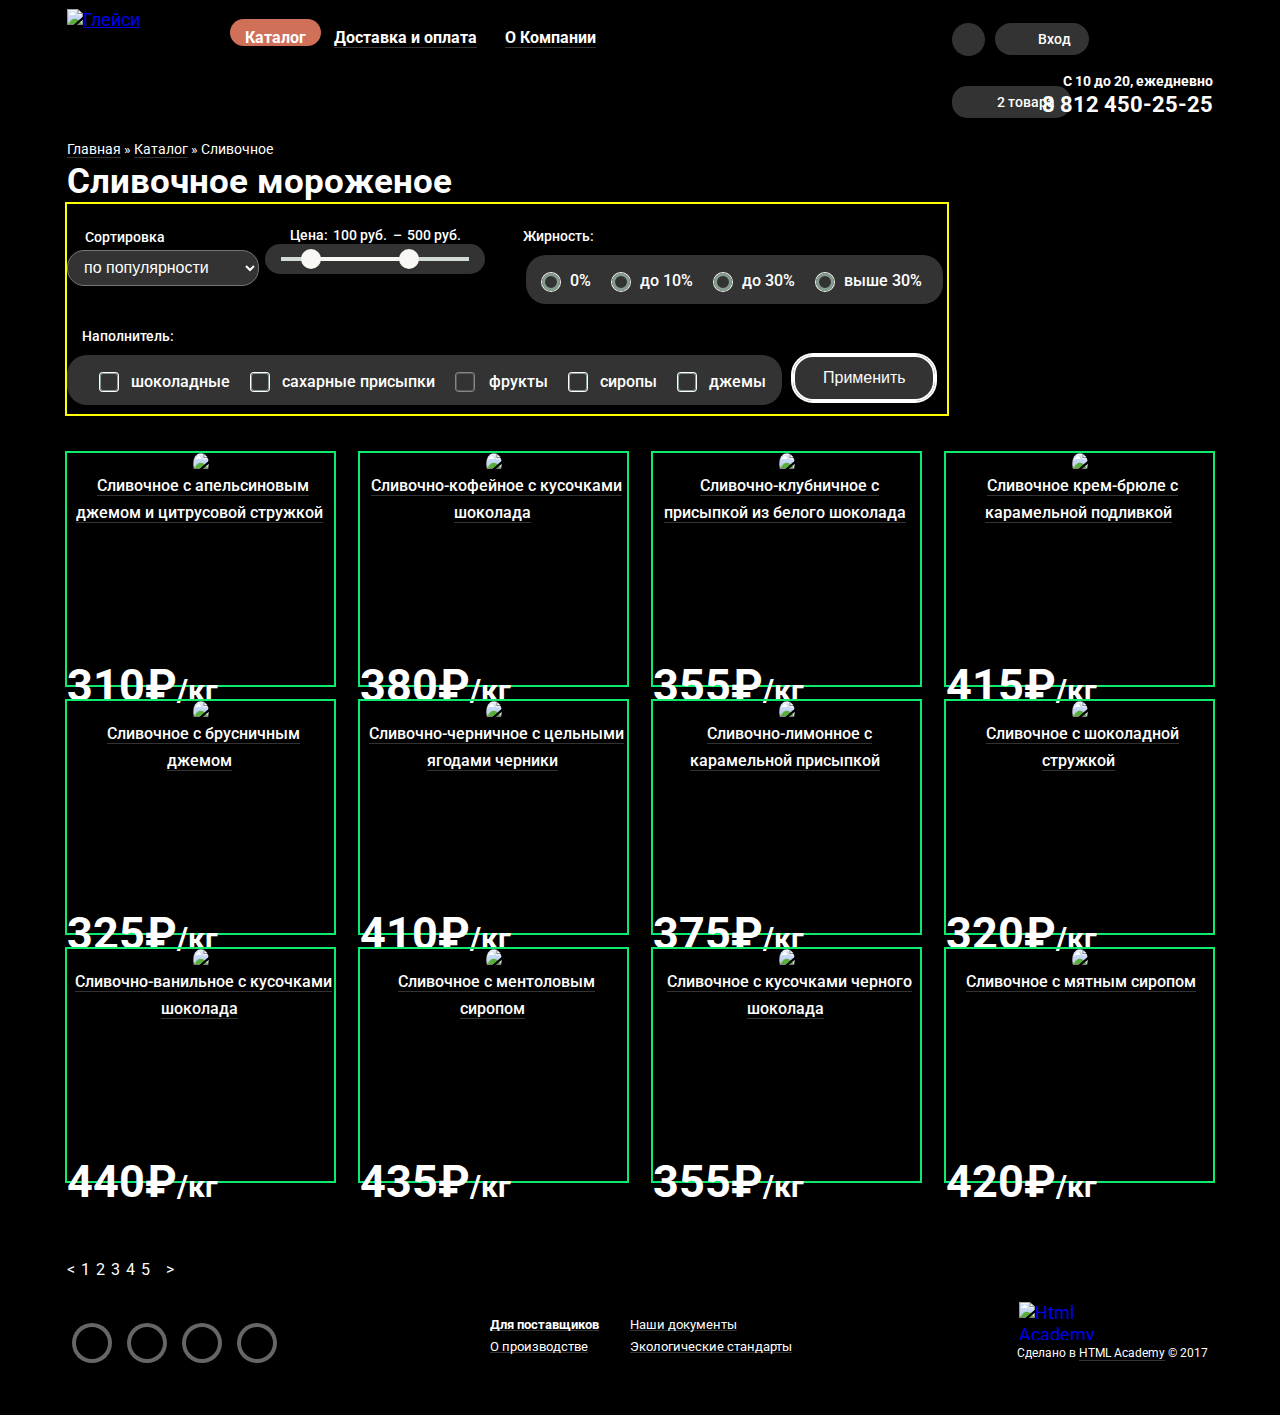
==== catalog.html @ 053c000a "Исправление ошибок" ====
<!DOCTYPE html>
  <html lang="ru">
    <head>
      <meta charset="utf-8">
      <title>Каталог</title>
      <link href="css/normalize.css" rel="stylesheet">
      <link href="https://fonts.googleapis.com/css?family=Roboto:400,500,700&amp;subset=cyrillic" rel="stylesheet">
      <link  href="css/style.css" rel="stylesheet">
    </head>
    
    
    <body>
      <div class="site-wrapper-inner">
        <div class="content-wrapper">
          <header class="main-header">
            <div class="container clearfix">
              <div class="logo">
                <a href="index.html">
                  <img src="img/logo.png" width="154" height="64" alt="Глейси">
                </a>
              </div>
              <nav class="main-navigation">
                <ul class="main-menu">
                  <li class="current"><a href="#">Каталог</a>
                    <ul class="main-submenu">
                      <li><a class="novelty" href="#">Новинки</a></li>
                      <li class="current-product"><a>Сливочное</a></li>
                      <li><a href="#">Щербеты</a></li>
                      <li><a href="#">Фруктовый лед</a></li>
                      <li><a href="#">Мелорин</a></li>
                    </ul>
                  </li>  
                  <li><a href="#">Доставка и оплата</a></li>
                  <li><a href="#">О Компании</a></li>
                </ul>
              </nav>
        
              <div class="user-blok">
                <div class="search">
                  <a class="search-icon" href=""></a>
                  <div class="search-hover">
                  <form class="search-subject">
                    <div class="wrapper-input">
                      <input type="text" id="search" name="search" placeholder="Что ищем?" >
                      <label for="search">Что ищем?</label>
                    </div>  
                  </form>  
                  </div>  
                </div>
                <div class="enter">
                  <a class="enter-icon" href="#">Вход</a>
                  <div class="enter-hover">
                    <form class="enter-form" method="post" action="#">
                      <div class="wrapper-input">
                        <input type="text" id="email" name="email" placeholder="Электронная почта">
                        <label for="email">Электронная почта</label>
                      </div>  
                      <div class="wrapper-input">  
                        <input type="text" id="login" name="login" placeholder="Пароль">
                        <label for="login">Пароль</label>
                      </div>  
                      <button class="btn btn-enter" type="submit">Войти</button>
                      <div class="enter-link">
                        <a href="#">Забыли пароль?</a>
                        <a href="#">Новая регистрация</a>
                      </div>
                    </form>  
                  </div>  
                </div>
                <div class="shopping-cart-full">
                  <a class="shopping-icon-full" href="#">2 товара</a>
                  <form class="cart-hover clearfix" action="#" method="post">   
                    <div class="table">
                      <div class="row">
                        <div class="cell cell-delete">
                          <a href="#">Удалить</a>
                        </div>
                        <div class="cell cell-name-orange">
                          Пломбир с апельсиновым джемом
                        </div>
                        <div class="cell cell-volume"> 
                          1,5 кг х <span>200 руб.</span>
                        </div>
                        <div class="cell cell-cost">
                          300 руб.
                        </div>  
                      </div>
                      <div class="row">
                        <div class="cell cell-delete">
                          <a href="#">Удалить</a>
                        </div>
                        <div class="cell cell-name-strawberry">
                          Клубничный пломбир с присыпкой из белого шоколада
                        </div>
                        <div class="cell cell-volume"> 
                          1,5 кг х <span>300 руб.</span>
                        </div>
                        <div class="cell cell-cost">
                          450 руб.
                        </div>  
                      </div>
                    </div> 
                    <p>Итого: 750 руб.</p>
                    <button class="btn btn-order" type="submit">Оформить заказ</button>
                  </form>  
                </div>
              </div>        
              <div class="timetable">	     
                <p class="time">С 10 до 20, ежедневно</p> 		
                <p class="phone">8 812 450-25-25</p>	
              </div>  
            </div>
          </header>
    
          <main class="container">
            <ul class="breadcrumbs">
              <li><a href="index.html">Главная</a></li>
              <span>&raquo;</span>
              <li><a href="#">Каталог</a></li>
              <span>&raquo;</span>
              <li>Сливочное</li>   
            </ul>  
          
      
            <div class="product-item">
              <h1>Сливочное мороженое</h1>
              <div class="filter">
                <form method="get" action="https://echo.htmlacademy.ru"> 
                  <div class="sorting-criterion">
                    <p>Сортировка</p>
                    <select name="list-criterion">
                      <option value="popular">по популярности</option> 
                      <option value="cheap">сначала недорогие</option>
                      <option value="expensive">сначала дорогие</option>
                      <option value="fat">по жирности</option>
                    </select>  
                  </div>
            
                  <div class="sorting-price">
                    <div class="price">
                      <span>Цена:</span>
                      <input type="text" name="price_min" value="100 руб.">
                      <span>&ndash;</span> 
                      <input type="text" name="price_max" value="500 руб."> 
                    </div>  
                    <div class="wrapper-filter">
                      <div class="skroll">
                        <div class="skroll_left"></div>
                        <div class="skroll_right"></div>
                        <div class="skroll_field"></div>
                      </div>
                    </div>  
                  </div>
            
                  <div class="fatness">
                    <p>Жирность:</p>
                    <div class="wrapper-filter">
                      <div class="fatness-item">
                        <input type="radio" id="zero" value="zero" name="zero" >
                        <label for="zero">0%</label>
                      </div>
                      <div class="fatness-item">
                        <input id="ten" type="radio" value="ten" name="ten">
                        <label for="ten">до 10%</label>
                      </div>
                      <div class="fatness-item">
                        <input id="thirty" type="radio" value="thirty" name="thirty">
                        <label for="thirty">до 30%</label>
                      </div>
                      <div class="fatness-item">
                        <input id="higher" type="radio" value="higher" name="higher">
                        <label for="higher">выше 30%</label>
                      </div>
                    </div>  
                  </div>
            
                  <div class="toppings">
                    <p>Наполнитель:</p>
                    <div class="wrapper-filter">
                      <div class="topping-item">
                        <input id="chocolate" type="checkbox" name="chocolate">
                        <label for="chocolate">шоколадные</label>
                      </div> 
                      <div class="topping-item"> 
                        <input id="sugar" type="checkbox" name="sugar">
                        <label for="sugar">сахарные присыпки</label>
                      </div>
                      <div class="topping-item">
                        <input id="fruit" type="checkbox" name="fruit" disabled checked>
                        <label for="fruit">фрукты</label>
                      </div>
                      <div class="topping-item">
                        <input id="syrup" type="checkbox" name="syrup">
                        <label for="syrup">сиропы</label>
                      </div>
                      <div class="topping-item">
                        <input id="jam" type="checkbox" name="jam">
                        <label for="jam">джемы</label>
                      </div>
                    </div>  
                  </div>
            
                  <button class="filter-apply" type="submit">Применить</button>
                </form>  
              </div>
        
              <div class="search-result">
                <div class="ice-cream-item-inner">
                  <div class="ice-cream-image">
                    <img src="img/orange.jpg" width="267" height="267" alt="Сливочное с апельсиновым джемом и цитрусовой стружкой">
                  </div>  
                  <span class="ice-cream-price">310&#8381;<span>/кг</span></span>
                  <a class="ice-cream-name-inner" href="#">Сливочное с апельсиновым джемом и цитрусовой стружкой</a>
                  <a href="#" class="btn btn-show">Быстрый просмотр</a>
                </div>
          
                <div class="ice-cream-item-inner">
                  <div class="ice-cream-image">
                    <img src="img/coffe.jpg" width="267" height="267" alt="Сливочно-кофейное с кусочками шоколада">
                  </div>  
                  <span class="ice-cream-price">380&#8381;<span>/кг</span></span>
                  <a class="ice-cream-name-inner" href="#" >Сливочно-кофейное с кусочками шоколада</a>
                  <a href="#" class="btn btn-show">Быстрый просмотр</a>
                </div>
          
                <div class="ice-cream-item-inner">
                  <div class="ice-cream-image">
                    <img src="img/strawberry.jpg" width="267" height="267" alt="Сливочно-клубничное с присыпкой из белого шоколада">
                  </div>  
                  <span class="ice-cream-price">355&#8381;<span>/кг</span></span>
                  <span class="ice-cream-name-inner">Сливочно-клубничное с присыпкой из белого шоколада</span>
                  <a href="#" class="btn btn-show">Быстрый просмотр</a>
                </div>
          
                <div class="ice-cream-item-inner">
                  <div class="ice-cream-image">
                    <img src="img/creme-brulee.jpg" width="267" height="267" alt="Сливочное крем-брюле с карамельной подливкой">
                  </div>  
                  <span class="ice-cream-price">415&#8381;<span>/кг</span></span>
                  <a class="ice-cream-name-inner" href="#" >Сливочное крем-брюле с карамельной подливкой</a>
                  <a href="#" class="btn btn-show">Быстрый просмотр</a>
                </div>
          
                <div class="ice-cream-item-inner">
                  <div class="ice-cream-image">
                    <img src="img/lingonberry.jpg" width="267" height="267" alt="Сливочное с брусничным джемом">
                  </div>  
                  <span class="ice-cream-price">325&#8381;<span>/кг</span></span>
                  <a class="ice-cream-name-inner" href="#" >Сливочное с брусничным джемом</a>
                  <a href="#" class="btn btn-show">Быстрый просмотр</a>
                </div>
          
                <div class="ice-cream-item-inner">
                  <div class="ice-cream-image">
                    <img src="img/bilberry.jpg" width="267" height="267" alt="Сливочно-черничное с цельными ягодами черники">
                  </div>  
                  <span class="ice-cream-price">410&#8381;<span>/кг</span></span>
                  <a class="ice-cream-name-inner" href="#" >Сливочно-черничное с цельными ягодами черники </a>
                  <a href="#" class="btn btn-show">Быстрый просмотр</a>
                </div>
          
                <div class="ice-cream-item-inner">
                  <div class="ice-cream-image">
                    <img src="img/lemon.jpg" width="267" height="267" alt="Сливочно-лимонное с карамельной присыпкой">
                  </div>  
                  <span class="ice-cream-price">375&#8381;<span>/кг</span></span>
                  <a class="ice-cream-name-inner" href="#" >Сливочно-лимонное с карамельной присыпкой</a>
                  <a href="#" class="btn btn-show">Быстрый просмотр</a>
                </div>
          
                <div class="ice-cream-item-inner">
                  <div class="ice-cream-image">
                    <img src="img/chocolate-ice-cream.jpg" width="267" height="267" alt="Сливочное с шоколадной стружкой">
                  </div>  
                  <span class="ice-cream-price">320&#8381;<span>/кг</span></span>
                  <a class="ice-cream-name-inner" href="#" >Сливочное с шоколадной стружкой</a>
                  <a href="#" class="btn btn-show">Быстрый просмотр</a>
                </div>
          
                <div class="ice-cream-item-inner">
                  <div class="ice-cream-image">
                    <img src="img/vanilla.jpg" width="267" height="267" alt="Сливочно-ванильное с кусочками шоколада">
                  </div>  
                  <span class="ice-cream-price">440&#8381;<span>/кг</span></span>
                  <a class="ice-cream-name-inner" href="#" >Сливочно-ванильное с кусочками шоколада</a>
                  <a href="#" class="btn btn-show">Быстрый просмотр</a>
                </div>
          
                <div class="ice-cream-item-inner">
                  <div class="ice-cream-image">
                    <img src="img/mentha.jpg" width="267" height="267" alt="Сливочноe с ментоловым сиропом">
                  </div>  
                  <span class="ice-cream-price">435&#8381;<span>/кг</span></span>
                  <a class="ice-cream-name-inner" href="#" >Сливочноe с ментоловым сиропом</a>
                  <a href="#" class="btn btn-show">Быстрый просмотр</a>
                </div>
          
                <div class="ice-cream-item-inner">
                  <div class="ice-cream-image">
                    <img src="img/dark-chocolate.jpg" width="267" height="267" alt="Сливочное с кусочками черного шоколада">
                  </div>  
                  <span class="ice-cream-price">355&#8381;<span>/кг</span></span>
                  <a class="ice-cream-name-inner" href="#">Сливочное с кусочками черного шоколада</a>
                  <a href="#" class="btn btn-show">Быстрый просмотр</a>
                </div>
          
                <div class="ice-cream-item-inner">
                  <div class="ice-cream-image">
                    <img src="img/mint-syrup.jpg" width="267" height="267" alt="Сливочное с мятным сиропом">
                  </div>  
                  <span class="ice-cream-price">420&#8381;<span>/кг</span></span>
                  <a class="ice-cream-name-inner" href="#" >Сливочное с мятным сиропом</a>
                  <a href="#" class="btn btn-show">Быстрый просмотр</a>
                </div>
              </div>
          
              <div class="pagination clearfix">
                <a class="previous" href="#">&lt;</a>
                <a class="page page-current" href="#">1</a>
                <a href="#" class="page">2</a>
                <a href="#" class="page">3</a>
                <a href="#" class="page">4</a>
                <a href="#" class="page">5</a>
                <a class="next" href="#">&gt;</a>
              </div>
            </div>
          </main>
    
          <footer class="main-footer">
            <div class="container clearfix">
              <div class="footer-socials">
                <a class="link link-tw" href="#">Twitter</a>
                <a class="link link-inst" href="">Inst</a>
                <a class="link link-fb" href="">Fb</a>
                <a class="link link-vk" href="">Vk</a>
              </div>
          
              <div class="provider-info clearfix">
                <ul class="provider-info-left">
                  <li><a href="#"><b>Для поставщиков</b></a></li>
                  <li><a href="#">О производстве</a></li>
                </ul>
                <ul class="provider-info-right">
                  <li><a href="#">Наши документы</a></li>
                  <li><a href="#">Экологические стандарты</a></li>
                </ul>  
              </div>
          
              <div class="footer-copyright">
                <a href="#"><img src="img/academy.png" width="108" height="38" alt="Html Academy"></a>
                <p>Сделано в <a class="by" href="https://htmlacademy.ru/">HTML Academy</a> &#169; 2017</p>
              </div>
            </div>
          </footer>
        </div>
      </div>  
    </body>
  </html>
---- css/style.css ----
html {
  }

html,
body {
  margin: 0;
  padding: 0;
}

body
 {
  font-family: "Roboto", "Arial", sans-serif;
  font-size: 18px;
  line-height: 22px;
  color: #ffffff;
  background-color: #000;
  
}

.clearfix::after {
  content:"";
  display: table;
  clear: both;
}

.site-wrapper {
  width: 1200px;
  background-color: #849d8f;
  background-image: url("../img/ice-cream-1.png");
  background-repeat: no-repeat;
  background-position: top center;
  margin: 0 auto;
  transition: background-image 0.5s ease, background-color 0.5s ease;
}

.content-wrapper{
  width: 1200px;
  margin: 0 auto;

}

.site-wrapper::before,
.site-wrapper::after {
  content: "";

  visibility: hidden;
}

.site-wrapper::before {
  background-image: url("../img/ice-cream-2-8.png");
}

.site-wrapper::after {
  background-image: url("../img/ice-cream-3-8.png");
}


.main-header {
  margin-bottom: 20px;
 
}

.container {
  position: relative;
  padding: 0 27px;
  
}

.logo {
  float: left;
  width: 152px;
  margin-right: 11px;
}

.logo img {
  padding-top: 9px;
  padding-left: 0px;
}

.main-navigation {
  float: left;
  width: 397px;
}

.main-menu {
  margin: 0;
  padding: 0;
  list-style: none;
  font-size: 0;
  margin-top: 19px;
    
}

.main-menu > li{
  position: relative;
  display: inline-block;
  vertical-align: top;
  white-space: nowrap;
  margin-right: -2px;
  
}

.main-menu a {
  position: relative;
  display: block;
  padding: 10px 15px;
  color: #fff;
  text-decoration: none;
  font-size: 16px;
  line-height: 18px;
  font-weight: 700;
}

.main-menu > li::after {
  position: absolute;
  content: "";
  height: 1px;
  background: rgba(255, 255, 255, 0.2);
  top: 28px;
  right: 15px;
  left: 15px;
} 

 
.main-menu a[href]:hover {
  background: #f7f6f3;
  border-radius: 18px;
  color: #000;
}

.main-menu a[href]:active {
  background: #ededed;
  border-radius: 18px;
  color: #000;
  box-shadow: inset 0 2px 0 1px #696969;
}

.main-menu .current {
  color: #fff;
  background-color: #d07058;
  border-radius: 18px;
}

.main-menu .current::after {
  position: absolute;
  content: "";
  display: none;
} 

.main-submenu{
  width: 144px;
  min-height: 170px; 
  position: absolute;
  top: 0px;
  left: 0px;
  overflow: hidden;
  
  display: none;
  list-style: none;
  margin: 0;  
  padding: 0;
  background-color: #f8f7f4;
  border-radius: 4px; 
  z-index: 10;
  
  
}

.main-submenu a{
  font-size: 14px;
  line-height: 16px;
  color: #000;
  padding-top: 10px;
  padding-bottom: 10px;
  padding-left: 21px;
  font-weight: 400;
  
}

.main-submenu .novelty{
  position: relative;
  font-weight: 700;
}

.main-submenu .novelty::after {
  position:absolute;
  content: "";
  height: 1px;
  background-color: #d1d0ce;
  bottom: 0;
  left: 6px;
  right: 9px;
} 



.main-menu > li:hover .main-submenu {
  display: block;
  top: 38px;
  left: 0px;
  z-index: 1;
}

.main-submenu .current-product {
  border-radius: 0px;
  background-color: #d07058;
}

.main-submenu a[href]:hover {
  border-radius: 0px;
  background-color: #fbded7;
}

.main-submenu a[href]:active {
  border-radius: 0px;
  background-color: #f6b5a5;
  box-shadow: none;
}



.user-blok {
  position: relative;
  float: right;
  width: 261px;
  margin-top: 23px;
  margin-right: 0px;
  margin-bottom: 3px;
  
}

.user-blok > div  {
  display: inline-block;
  vertical-align: top;
}

.user-blok a {
  display: block; 
  font-size: 14px;
  line-height: 16px;
  font-weight: 500;
  color: #fff;
  text-decoration: none;
}

.search {
  margin-right: 6px;
  padding-bottom: 30px;
}

.search-icon {
  position: relative;
  width: 33px;
  height: 33px;
  border-radius: 50%;
  background-color: rgba(255, 255, 255, 0.2);
  
  
}

.search-icon::before{
  position: absolute;
  content: "";
  width: 17px;
  height: 17px;
  top: 7px;
  left: 6px;
  background-image: url('../img/sprite.png'); 
  background-position: -10px -10px ;
  background-repeat:  no-repeat;
}

.search-icon:hover  {
  color: #323232;
  background-color: rgba(255, 255, 255, 1);
}

.search-icon:hover::before  {
  position: absolute;
  content: "";
  width: 17px;
  min-height: 17px;
  top: 8px;
  left: 8px;
  background-image: url('../img/sprite.png'); 
  background-position: -10px -47px;;
  background-repeat:  no-repeat;
}

.search:hover .search-hover{
  display: block;
  
}

/*------------- Всплывающее окно "Поиск" ---- */
.search-hover {
  display: none;
  position: absolute;
  top: 37px;
  left: -310px;
    
  color: #999999;
  font-size: 14px;
  line-height: 24px;
  font-weight: 400;
  background-color: #f8f7f4;
  border-radius: 6px;
  box-shadow: 0 20px 20px 0 rgba(0,0,0,0.4);
  z-index: 40;
}

.search-hover input[type="text"] {
  width: 309px;
  padding-left: 14px;
  padding-right: 14px;
  padding-top: 13px;
  padding-bottom: 13px;
    
  margin-left: 20px;
  margin-right: 20px;
  margin-top: 15px;
  margin-bottom: 15px;
  border-radius: 5px;
  
  box-sizing: border-box;
  border-style: none;
  border: 1px solid #d3d3d2;
  font-family: "Roboto", "Arial", sans-serif;
  font-size: 14px;
  line-height: 24px;
  font-weight: 400;
}

.search-hover input[type="text"]:focus {
  border: 1px solid #8fbdec;
  box-shadow: 0 0 0 1px #8fbdec;
}

.search-subject {
  position: relative;
}

.search-subject label {
  position: absolute;
  top: 0px;
  left: 32px;
  opacity: 0;
}

.search-subject input[type="text"]:focus + label {
  opacity: 1;
  font-size: 11px;
  line-height: 13px;
  font-weight: 400;
  color: #5b9ddf;
} 

/*--------------------------------*/
.enter {
  padding-bottom: 30px;
  margin-right: 3px;
  
}

.enter-icon {
  position: relative;
  padding-left: 43px;
  padding-right: 18px;
  padding-top: 8px;
  padding-bottom: 8px;
  border-radius: 20px;
  background-color: rgba(255, 255, 255, 0.2);
 }

.enter-icon::before {
  position:absolute;
  content: "";
  top: 6px;
  left: 21px;
  width: 21px;
  height: 19px;
  background-image: url('../img/sprite.png'); 
  background-repeat:  no-repeat;
  background-position: -10px -263px;
  
}

.enter-icon:hover {
  color: #323232;
  background-color: rgba(255, 255, 255, 1);
}

.enter-icon:hover::before {
  position:absolute;
  content: "";
  top: 5px;
  left: 10px;
  width: 21px;
  height: 19px;
  background-image: url('../img/sprite.png'); 
  background-repeat:  no-repeat;
  background-position: -10px -302px;
}

.enter:hover .enter-hover {
  display: block;
}

/*------------- Всплывающая форма Вход -------------*/

.enter-hover {
  display: none;
  position: absolute;
  top: 34px;
  right: 100px;
  
  width: 277px;
  min-height: 214px;
  background-color: #f8f7f4;
  border-radius: 6px;
  box-shadow: 0 20px 20px 0 rgba(0,0,0,0.4);
  z-index: 30;
}

.enter-hover input[type="text"] {
  width: 240px;
  padding-left: 14px;
  padding-right: 14px;
  padding-top: 13px;
  padding-bottom: 13px;
  margin-top: 20px;
  margin-left: 19px;
  margin-bottom: 20px;
  border-radius: 5px;
  
  box-sizing: border-box;
  border-style: none;
  border: 1px solid #d3d3d2;
  font-family: "Roboto", "Arial", sans-serif;
  font-size: 14px;
  line-height: 24px;
  font-weight: 400;
}

.enter-hover input[type="text"]:focus {
  border: 1px solid #8fbdec;
  box-shadow: 0 0 0 1px #8fbdec;
}

.enter-hover input[name="login"] {
  margin-top: 0px;
}
.enter-form {
  position: relative;
}

.enter-form label {
  position: absolute;
  top: 5px;
  left: 32px;
  opacity: 0;
}

.enter-form input[name="email"]:focus + label {
  opacity: 1;
  font-size: 11px;
  line-height: 13px;
  font-weight: 400;
  color: #5b9ddf;
} 

.enter-form input[name="login"]:focus + label {
  top: 77px;
  left: 32px;
  opacity: 1;
  font-size: 11px;
  line-height: 13px;
  font-weight: 400;
  color: #5b9ddf;
} 

/*---------------------------------------------*/

.btn {
  display: inline-block;
  vertical-align: top;
  
  text-decoration: none;
  text-shadow: 0 2px 5px rgba(160,32,11, 0.76); 
  
  background: #f06240;
  background-image: linear-gradient(to bottom, #f26843 0%, #e74a35 100%);
 /* box-shadow: 0 2px 2px rgba(172, 16, 0, 0.64); */
  border-radius: 100px;
}

.btn-enter {
  margin-left: 19px;
  margin-right: 15px;
  padding-top: 16px;
  padding-bottom: 12px;
  padding-left: 26px;
  padding-right: 26px;
  font-size: 18px;
  line-height: 24px;
  font-weight: 700;
  color: #fefefe;
  
  box-shadow: none;
  border: none;
  text-shadow: 0 2px 5px rgba(160,32,11, 0.76);
 /* box-shadow: 0 2px 2px rgba(172, 16, 0, 0.64); */
  outline: none;
  
}

.enter-link {
  display: inline-block;
  text-align: top;
  width: 125px;
  margin-bottom: 27px;
}

.enter-hover a {
  color: #323232;
  font-size: 13px;
  line-height: 24px;
  font-weight: 400;
  text-decoration-line:underline;
  text-decoration-style: solid;
  text-decoration-color:  rgba(0,0,0, 0.3);
  
}

.enter-hover a:hover,
.enter-hover a:active {
  color: #e84d37;
  border-bottom: 1px solid rgba(255, 188, 158, 0.3) 
}

.shopping-icon {
  position: relative;
  padding-left: 44px;
  padding-right: 34px;
  padding-top: 8px;
  padding-bottom: 8px;
  border-radius: 20px;
  background-color: rgba(255, 255, 255, 0.2);
}


.shopping-icon-full {
  position: relative;
  padding-left: 45px;
  padding-right: 16px;
  padding-top: 8px;
  padding-bottom: 8px;
  border-radius: 15px;
  background-color: rgba(255, 255, 255, 0.2);
}

.shopping-icon::before,
.shopping-icon-full::before {
  position: absolute;
  content: "";
  top: 7px;
  left: 16px;
  width: 21px;
  height: 20px;
  background-image: url('../img/sprite.png'); 
  background-repeat:  no-repeat;
  background-position: -10px -84px;
} 

.shopping-icon-full:hover{
  color: #323232;
  background-color: rgba(255, 255, 255, 1);
}

.shopping-icon-full:hover::before{
  position: absolute;
  content: "";
  top: 5px;
  left: 10px;
  width: 21px;
  height: 20px;
  background-image: url('../img/sprite.png'); 
  background-repeat:  no-repeat;
  background-position: -10px -124px;
} 


.timetable {
  position: absolute;
  top: 73px;
  right: 27px;
}

.timetable p:first-of-type {
  margin: 0;
  padding: 0;
  font-size: 14px;
  line-height: 16px;
  font-weight: 700;
  text-align: right;
  margin-bottom: 4px;
}

.timetable p:last-of-type {
  margin: 0;
  padding: 0;
  font-size: 22px;
  line-height: 24px;
  font-weight: 700;
  text-align: right;
}


.slider {
  position: relative;
  text-align: center;
  padding-top: 284px;
  color: #fff;
  margin-bottom: 38px;
}

.slide {
  display: none;
  
}

.slide-title {
  width: 700px;
  font-size: 60px;
  line-height: 60.35px;
  font-weight: 700;
  margin: -1px auto;
  margin-bottom: 30px;
}

.slide a {
  font-size: 32px;
  line-height: 44px;
  font-weight: 700;
}



.btn-slide {
  padding: 11px 41px;
  
  font-size: 32px;
  line-height: 44px;
  font-weight: 700;
  color: #fff;
}

.btn:hover {
  background-image: linear-gradient(to bottom, #f58669 0%, #ec6f5e 100%);
  box-shadow: 0 2px 0 2px rgba(172, 16, 0, 1);
} 

.btn:active {
  background: linear-gradient(to bottom, #d84732 0%, #e1613e 100%);
  box-shadow: inset 0 2px 0 2px rgba(172, 16, 0, 1);
}

.slider-controls {
  position: absolute;
  bottom: 24px;
  left: 2px;
  z-index: 30px;
  
  font-size: 0;
}

.slider-controls label {
  display: inline-block;
  vertical-align: top;
  
  width:17px;
  height: 17px;
  margin-right: 8px;
  
  background-color: transparent;
  border: 2px solid #fff;
  border-radius: 50%;
  cursor: pointer;
}

.slider-controls label:hover {
  background-color: rgba(255, 255, 255, 0.4);
}


body > input[type="radio"] {
  display: none;
}

#btn-1:checked ~ .site-wrapper #slide1,
#btn-2:checked ~ .site-wrapper #slide2,
#btn-3:checked ~ .site-wrapper #slide3 {
  display: block;
}

#btn-1:checked ~ .site-wrapper label[for="btn-1"],
#btn-2:checked ~ .site-wrapper label[for="btn-2"],
#btn-3:checked ~ .site-wrapper label[for="btn-3"] {
  background-color: #ffffff;
}

#btn-1:checked ~ .site-wrapper {
  background-color: #849d8f;
  background-image: url("../img/ice-cream-1.png");
}

#btn-2:checked ~ .site-wrapper {
  background-color: #8996a6;
  background-image: url("../img/ice-cream-2-8.png");
}

#btn-3:checked ~ .site-wrapper {
  background-color: #9d8b84;
  background-image: url("../img/ice-cream-3-8.png");
}

.gift-container{
  margin-bottom: 39px;
  
}

.gift-item {
  float: left;
  width: 560px;
  min-height: 230px;
  margin-right: 26px;
  border-radius: 11px;
}


.gift-item:last-child {
  margin-right: 0px;
}

.raspberries {
  position: relative;
  background: url(../img/raspberries.jpg);
  background-size: cover;
 
  
}
.chocolate {
  position: relative;
  background:url('../img/chocolate.jpg');
  background-size: cover;
    
}

.gift-item h3 {
  margin: 0;
  padding: 0;
  font-size: 35px;
  line-height: 41px;
  font-weight: 700;
  margin-top: 16px;
  margin-bottom: 16px;
  margin-left: 19px;
}

.gift-item p {
  margin:0;
  padding: 0;
  font-size: 18px;
  line-height: 22px;
  font-weight: 700;
  margin-left: 20px;
}

.btn-gift {
  position: absolute;
  font-size: 18px;
  line-height: 24px;
  font-weight: 700;
  color: #fff;
  padding: 10px 22px;
  bottom: 25px;
  right: 20px;
}

.ice-cream {
  margin-bottom: 32px;
  font-size: 0px;
  
}

.ice-cream-item {
  position: relative;
  display: inline-block;
  vertical-align: top;
  width: 267px;
  min-height: 232px;
  margin-right: 26px;
  text-align: center;
}

.ice-cream-item:nth-child(4n) {
  margin-right: 0;
}

.ice-cream-image img {
  border-radius: 50%;
  margin-bottom: 0px;
}


.ice-cream-hit img {
  position: absolute;
  top: 0px;
  left: 0px;
  
  
}

.ice-cream-price {
  position: absolute;
  left: 0px;
  top: 210px;
  font-size: 45px;
  line-height: 45px;
  font-weight: 700;
}

.ice-cream-price span {
  font-size: 30px;
  line-height: 45px;
  font-weight: 700;
  
}

.ice-cream-name {
  font-size: 16px;
  line-height: 19px;
  font-weight: 500;
  color: #fff;
  text-decoration: none;
  margin-left: 5px;
  margin-right: 3px;
  
  background-image: linear-gradient(to left, rgba(255, 255, 255, 0.2),rgba(255, 255, 255, 0.2));
  background-position: 0 95%;
  background-size: 10px 1px; 
  background-repeat: repeat-x;
} 
            
.ice-cream-name:active,
.ice-cream-name:hover {
  color: #ffbc9e;
  background-image: linear-gradient(to left, rgba(255, 188, 158, 0.3),rgba(255, 188, 158, 0.3));
  background-position: 0 95%;
  background-size: 10px 1px; 
  background-repeat: repeat-x;
}

.features {
  margin-bottom: 40px;
  width: 1146px;
  background: #ffffff url('../img/wafe_pattern.jpg') repeat;
  padding-top: 1px;
  border-radius: 13px;
  color: #000;
 }

.features h3 {
  margin: 0;
  padding: 0;
  font-size: 24px;
  line-height: 30px;
  font-weight: 500;
  margin-top: 23px;
  margin-left: 22px;
  margin-bottom: 23px;
}  

.features-left  {
  position: relative;
  float: left;
  width: 560px;
  margin-right: 26px;
  
}

.features-left p {
  margin: 0;
  padding: 0;
  font-size: 16px;
  line-height: 22px;
  font-weight: 400;
  margin-bottom: 24px;
  padding-left: 78px;
}

.ice-cream-icon::before  {
  content: "";
  position: absolute;
  top: -13px;
  left: 22px;
  
  width: 49px;
  height: 49px;
  background: transparent url('../img/ice-cream-icon.png') no-repeat;
} 

.leaf-icon::before {
  content: "";
  position: absolute;
  top: 75px;
  left: 22px;
  width: 49px;
  height: 49px;
  
  background: transparent url('../img/leaf.png') no-repeat;
}

.features-right {
  position: relative;
  float:right;
  width: 560px;
}

.features-right p {
  margin: 0;
  padding: 0;
  margin-bottom: 23px;
  padding-left: 59px;
  padding-right: 20px;
  font-size: 16px;
  line-height: 22px;
  font-weight: 400;
}

.cow-icon::before {
  position: absolute;
  content: "";
  
  top: -13px;
  left: 2px;
  
  width: 49px;
  height: 49px;
  
  background: transparent url('../img/cow-icon.png') no-repeat;
}

.thermometer-icon::before {
  position: absolute;
  content: "";
  
  top: 75px;
  left: 2px;
  
  width: 49px;
  height: 49px;
  background: transparent url('../img/thermometer-icon.png') no-repeat;
} 

.communion {
  margin-bottom: 40px;
  
}

.communion-item {
  width: 560px;
  min-height: 220px;
  float: left;
  margin-right: 26px;
  outline: 2px solid #0deb6c;
  border-radius: 15px;
}

.communion-item:last-child {
  margin-right: 0px;
}

.blog {
  font-size: 16px;
  line-height: 22px;
  color:  #323232;
  background: #ffffff url('../img/strawberry-background.jpg') no-repeat;
}

.blog p {
  margin:0;
  padding: 0;
  width: 286px;
  font-size: 16px;
  line-height: 22px;
  font-weight: 500;
  color: #323232;
  padding-left: 20px;
  
}

.blog p:first-of-type{
  padding-top: 10px;
  padding-bottom: 10px;
}

.blog a {
  font-size: 24px;
  line-height: 30px;
  font-weight: 700;
  color: #323232;
  text-decoration-line: underline;
  text-decoration-style: solid;
  text-decoration-color: #323232;
}

.blog a:hover, 
.blog a:active {
  color: #e84d37;
  text-decoration: none;
  background-image: linear-gradient(to left, rgba(232, 77, 55, 0.3),rgba(232, 77, 55, 0.3));
  background-position: 0 90%;
  background-size: 10px 2px; 
  background-repeat: repeat-x;
}

.subscribe {
  font-size: 16px;
  line-height: 22px;
  font-weight: 400;
  color: #5a5a5a;
  background-image: url('../img/letter_pattern.png'); 
 
}

.subscribe-background {
  width: 550px;
  min-height: 210px;
  margin: 5px;
  background-color: #f8f7f4;
  border-radius: 15px;
}

 
.subscribe p {
  margin: 0;
  padding: 0;
  padding-top: 29px;
  padding-left: 21px;
  padding-right: 15px;
  margin-bottom: 36px;
  
}

.subscribe input[type="text"] {
  width: 368px;
  box-sizing: border-box;
  font-size: 16px;
  line-height: 24px;
  font-weight: 400;
  font-family: "Roboto", "Arial", sans-serif;
  margin-left: 22px;
  
  padding-left: 11px;
  padding-top: 9px;
  padding-right: 11px;
  padding-bottom: 10px;
  border-radius: 4px;
  border-style: none;
  border: 1px solid #d3d3d2;
}

.subscribe-input {
  display: inline-block;
  vertical-align: top;
  position: relative;
  
}

.subscribe-input label {
  position: absolute;
  top: -15px;
  left: 32px;
  opacity: 0;
}

.subscribe-input input[type="text"]:focus + label {
  opacity: 1;
  font-size: 11px;
  line-height: 13px;
  font-weight: 400;
  color: #5b9ddf;
} 


.btn-subscribe {
  font-size: 18px;
  line-height: 24px;
  font-weight: 700;
  color: #fff;
  
  margin-left: 20px;
  padding-top: 15px;
  padding-bottom: 15px;
  padding-left:19px;
  padding-right:19px;
  
  
  box-shadow: none;
  border: none;
  text-shadow: 0 2px 5px rgba(160,32,11, 0.76);
  /* box-shadow: 0 2px 2px rgba(172, 16, 0, 0.64); */
  outline: none;
  
}

.contacts {
  box-sizing: border-box;
  width: 1200px;
  position: relative;
  padding-left: 0px;
  padding-right: 0px;
  min-height: 430px;
  margin: 0 auto;
  padding-left: 0px;
  padding-right: 0px;
  
}
.map {
  width: 1200px; 
  height: 430px;
  background: url('../img/map.jpg') no-repeat;
}

.contacts-form {
  position: absolute;
  top: 63px;
  right: 29px;
  width: 303px;
  min-height: 305px;
  background-color: #fefefe;
  border-radius: 13px;
}

.contacts-form p{
  margin: 0;
  padding: 0;
  font-size: 14px;
  line-height: 20px;
  font-weight: 400;
  color: #323232;
  padding-left: 25px;
  padding-right: 100px;
  padding-bottom: 0px;
}

.contacts-form p:first-of-type {
  padding-top: 15px;
}
 
.contacts-form p:last-of-type {
  line-height: 22px;
  margin-bottom: 20px;
}

.contacts-form .adress,
.contacts-form .phone-number {
  margin: 0;
  padding: 0;
  font-size: 18px;
  line-height: 24px;
  font-weight: 700;
  color: #323232;
  padding-top: 10px;
  padding-left: 25px;
  padding-right: 10px;
  padding-bottom: 10px;
}
 
.contacts-form .phone {
  line-height: 22px;
}

.btn-contacts {
  text-align: center;
  font-size: 18px;
  line-height: 24px;
  font-weight: 700;
  margin-left: 25px;
  margin-right: 25px;
  color: #fff;
  padding: 14px 28px;
  
}

.main-footer {
  min-height:103px;
}

.footer-socials{
  width: 267px;
  float: left;
  margin-right: 26px;
  padding-top: 40px;
  padding-left: 5px;
}

.footer-socials a {
  display: inline-block;
  vertical-align: bottom;
}

.link {
  display: inline-block;
  vertical-align: top;
  font-size: 0;
  text-decoration: none;
  margin-right: 11px;
  width: 32px;
  height: 32px;
  border-radius: 50%;
  border: 4px solid rgba(255, 255, 255, 0.5);
  background-image: url('../img/sprite.png');
  background-repeat: no-repeat;
   
}

.link:last-child {
  margin-right: 0px;
}

.link:hover {
  opacity: 1;
  border-color: rgba(255, 255, 255, 0.7);
}

.link:active {
   border-color: rgba(255, 255, 255, 0.7);
  box-shadow: inset 0 2px 1px #88888c;
}

.link-tw {
  width: 32px;
  height: 32px;
  background-position: -10px -895px;
  opacity: 0.8;
}

.link-tw:active {
  width: 32px;
  height: 32px;
  background-position: -10px -947px;
}

.link-inst {
  width: 32px;
  height: 32px;
  background-position: -10px -653px;
  opacity: 0.8;
}

.link-inst:active {
  width: 32px;
  height: 32px;
  background-position: -10px -705px;
}

.link-fb {
  width: 32px;
  height: 32px;
  background-position: -10px -341px;
  opacity: 0.8;
}

.link-fb:active {
  width: 32px;
  height: 32px;
  background-position: -10px -393px;
}


.link-vk {
  width: 32px;
  height: 32px;
  background-position: -10px -999px;
  opacity: 0.8;
}

.link-vk:active{
  width: 32px;
  height: 32px;
  background-position: -10px -947px;
}

.provider-info {
  float: left;
  min-height:103px;
  width: 560px;
  margin-right: 21px;
  margin-top: 29px;
}
.provider-info a {
  color: #fff;
  font-size: 13px;
  line-height: 18px;
  font-weight: 400;
  text-decoration: none;
  
  background-image: linear-gradient(to left, rgba(255, 255, 255, 0.2),rgba(255, 255, 255, 0.2));
  background-position: 0 95%;
  background-size: 10px 1px; 
  background-repeat: repeat-x;
}


.provider-info-left {
  position: relative;
  display: inline-block;
  vertical-align: bottom;
  margin: 0;
  padding:0;
  list-style: none;
  margin-left: 125px;
  margin-right: 27px;
}

.provider-info-left li:first-child::before {
  position: absolute;
  content: "";
  width: 15px;
  height: 13px;
  top: 8px;
  left: -22px;
  
  background-image: url('../img/sprite.png');
  background-repeat: no-repeat;
  width: 15px;
  height: 13px;
  background-position: -10px -445px;
}

.provider-info-right {
  display: inline-block;
  vertical-align: bottom;
  margin: 0;
  padding:0;
  list-style: none;
}
  

.footer-copyright {
  display: inline-block;
  vertical-align: top;
  float: right;
  width: 267px;
}

.footer-copyright img {
  display: inline-block;
  vertical-align: top;
  margin-top: 19px;
  margin-left: 73px;
  margin-bottom: -8px;
}

.footer-copyright p {
  font-size: 12px;
  line-height: 18px;
  font-weight: 400;
  text-align: right;
  padding-right: 5px;
}

.footer-copyright .by {
  color: #fff;
  text-decoration: none;
  border-bottom: 1px solid rgba(255,255,255,0.2);
}

.provider-info a:hover,
.provider-info a:active,
.footer-copyright .by:hover,
.footer-copyright .by:active {
  color: #ffbc9e;
  background-image: linear-gradient(to left, rgba(255, 188, 158, 0.3),rgba(255, 188, 158, 0.3));
  background-position: 0 95%;
  background-size: 10px 1px; 
  background-repeat: repeat-x;
}

/*----------- Всплывающая форма -------- */

.modal-content {
  display:none;
  position: fixed;
  top: 100px;
  left: 50%;
  width: 477px;
  margin-left: -240px;
  background-color: #f8f7f4;
  padding-top: 22px;
  padding-left: 24px;
  padding-right: 24px;
  border-radius: 9px;
  z-index: 50;
}

.modal-content-show {
  display: block;
}


.modal-content-close {
  position: absolute;
  top: 20px;
  right: 20px;
  width: 18px;
  height: 18px;
  font-size: 0;
  border: 0;
  cursor: pointer;
}

.modal-content-close::before,
.modal-content-close::after {
  content: "";
  position: absolute;
  top: 5px;
  left: 5px;
  
  width: 24px;
  height: 3px;
  background-color: #000000;
  border-radius: 1px;
}

.modal-content-close::before {
  transform: rotate(45deg);
}

.modal-content-close::after {
  transform: rotate(-45deg);
}

.modal-content p {
  margin: 0;
  padding: 0;
  font-size: 24px;
  line-height: 28px;
  font-weight: 500;
  color: #323232;
  margin-bottom: 22px;
}

.content-form{
  position: relative;
  margin-bottom: 26px;
}

.modal-content input[type="text"] {
  display: block;
  box-sizing: border-box;
  width: 265px;
  padding-left: 15px;
  padding-right: 15px;
  padding-top: 14px;
  padding-bottom: 11px;
  font-size: 16px;
  line-height: 24px;
  font-weight: 400;
  font-family: "Roboto", "Arial", sans-serif;
  color: #b8b8b8;
  
  border-radius: 4px;
  border-style: none;
  border: 1px solid #ffffff;
  box-shadow: 0 0 0 1px #d3d3d2;
  margin-bottom: 22px;
}

.modal-content input[type="text"]:hover {
  border: 1px solid #d3d3d2;
  box-shadow: 0 0 0 1px #d3d3d2;
  
}

.modal-content input[type="text"]:focus {
  border: 1px solid #8fbdec;
  box-shadow: 0 0 0 1px #8fbdec;
}

 .modal-content input[type="text"]:focus + label {
  opacity: 1;
  color: #8fbdec;
  left: 20px;
  top: -15px;
}

.modal-content textarea[name="comment"]:focus + label {
  opacity: 1;
  color: #8fbdec;
  left: 20px;
   top: -15px;
}

.comment {
  display: block;
  box-sizing: border-box;
  resize:none;
  width: 426px;
  padding-left: 15px;
  padding-right: 15px;
  padding-top: 14px;
  padding-bottom: 11px;
  font-size: 16px;
  line-height: 24px;
  font-weight: 400;
  font-family: "Roboto", "Arial", sans-serif;
  color: #b8b8b8;
  border-radius: 4px;
  border-style: none;
  border: 1px solid #ffffff;
  box-shadow: 0 0 0 1px #d3d3d2;
  margin-bottom: 25px;
  outline: none;
}

.comment:hover {
  border: 1px solid #d3d3d2;
  box-shadow: 0 0 0 1px #d3d3d2;
}

.comment:focus {
  border: 1px solid #8fbdec;
  box-shadow: 0 0 0 1px #8fbdec;
}


.btn-comment{
  float:right;
    
  padding-left:26px;
  padding-right:32px;
  padding-top:15px;
  padding-bottom:15px;
  
  
  font-size: 18px;
  line-height: 24px;
  font-weight: 700;
  color: #fefefe;
  
  box-shadow: none;
  border: none;
  text-shadow: 0 2px 5px rgba(160,32,11, 0.76);
 /* box-shadow: 0 2px 2px rgba(172, 16, 0, 0.64); */
  outline: none;
}

.modal-overlay {
  display: none;
  position: fixed;
  top: 0;
  left: 0;
  z-index: 20;

  width: 100%;
  height: 100%;

  background: rgba(0, 0, 0, 0.5);
}

.modal-overlay-show{
  display: block;
}

/*------------ catalog.html -----------*/

.site-wrapper-catalog {
  width: 1200px;
  background-color: #849d8f; 
  margin: 0 auto;
}

/*------ Всплывающее окно корзина------- */
.shopping-cart-full:hover .cart-hover {
  display: block;
}

.cart-hover {
  display: none;
  position: absolute;
  top: 40px;
  right: 100px;
    
  width: 541px;
  padding-left: 15px;
  padding-right: 15px;
  padding-bottom: 20px;
  padding-top: 20px;
  border-radius: 5px;
  background-color: #f8f7f4;
  
  color: #323232;
  font-size: 13px;
  line-height: 16px;
  font-weight: 400;
  box-shadow: 0 20px 20px 0 rgba(0,0,0,0.4);
  z-index: 100;
  
}
.table {
  position: relative;
  display: table;
}

.row {
  display: table-row;
}

.cell {
  display: table-cell;
  
}

.cell a {
  position: relative;
  width: 18px;
  height: 18px;
  font-size: 0;
  border: 0;
  cursor: pointer;
}

.cell a::before,
.cell a::after {
  content: "";
  position: absolute;
  top: 5px;
  left: 5px;
  
  width: 14px;
  height: 2px;
  background-color: #676766;
  border-radius: 1px;
}

.cell a::before {
  transform: rotate(45deg);
}

.cell a::after {
  transform: rotate(-45deg);
}

.cell-delete {
  padding-right: 15px;
  
}

.cell-img-orange {
  border-radius: 50%;
  width: 33px;
  height: 33px;
  background-position: -10px -478px;
 
}

.cell-name-orange {
  position: relative;
  width: 216px;
  padding-right: 33px;
  padding-left: 50px;
  padding-bottom: 20px;
  
}

.cell-name-orange::before {
  position: absolute;
  content:"";
  top: 0px;
  left: 0px;
  width: 33px;
  height: 33px;
  background-image: url('../img/sprite.png'); 
  background-position: -10px -478px;
  border-radius: 50%;
}

.cell-name-strawberry {
  position: relative;
  width: 216px;
  padding-right: 33px;
  padding-left: 50px;
}

.cell-name-strawberry::before {
  position: absolute;
  content:"";
  top: 0px;
  left: 0px;
  width: 33px;
  height: 33px;
  background-image: url('../img/sprite.png'); 
  background-position: -10px -531px;
  border-radius: 50%;
}

.cell-volume {
  padding-right: 28px;
}

.cell-cost {
  padding-right: 20px;
}

.cell span {
  color: #999999;
}

.table::after {
  position: absolute;
  content: "";
  height: 1px;
  background-color: #d1d0ce;
  left: 0;
  right: 0;
}

.cart-hover p {
  text-align: right;
  font-size: 15px;
  line-height: 18px;
  font-weight: 700;
}

.btn-order {
  float: right;
  color: #fefefe;
  font-size: 18px;
  line-height: 24px;
  font-weight: 700;
  
  padding-top: 14px;
  padding-bottom: 14px;
  padding-right: 15px;
  padding-left: 15px;
  
  box-shadow: none;
  border: none;
  text-shadow: 0 2px 5px rgba(160,32,11, 0.76);
  box-shadow: 0 2px 2px rgba(172, 16, 0, 0.64);
  outline: none;
  
}



/*------------------ catalog.html ---------------------*/

.site-wrapper-inner {
  .Подсветка {
  background-image: url("Подсветка.png");
  opacity: 0.2;
  position: absolute;
  left: -25px;
  top: 0px;
  width: 1250px;
  height: 656px;
  z-index: 3;
}

}

.breadcrumbs {
  width: 267px;
  margin:0;
  padding: 0;
  list-style: none;
  font-size:14px;
  line-height: 16px;
  font-weight: 400;
  color: #fff;
  margin-bottom: 2px;
  
}
.breadcrumbs li {
  display: inline;
}

.breadcrumbs a{
  text-decoration: none;
  font-size:14px;
  line-height: 16px;
  font-weight: 400;
  color: #fff;
  border-bottom: 1px solid rgba(255, 255, 255, 0.2);
}

.product-item h1{
  margin: 0;
  padding: 0;
  font-size: 35px;
  line-height: 45px;
  font-weight: 700;
}

.filter {
  width: 880px;
  margin-bottom: 39px;
  outline: 2px solid yellow;
  padding-bottom: 9px;
}

.sorting-criterion {
  display: inline-block;
  vertical-align: top;
  width: 194px;
}

.sorting-criterion p{
  margin:0;
  padding:0;
  margin-top: 25px;
  margin-left: 18px;
  margin-bottom: 5px;
  
  font-size: 14px;
  line-height: 16px;
  font-weight: 500;
  color: #fff;
}

.sorting-criterion select {
  margin: 0;
  padding: 0;
  font-size: 16px;
  line-height: 18px;
  font-weight: 500;
  color: #fff;
  background: rgba(255, 255, 255, 0.2);
  
  margin-left: 0px;
  margin-bottom: 0px;
  padding-left: 12px;
  padding-right: 15px;
  padding-top: 7px;
  padding-bottom: 8px;
  border-radius: 17px;
}

.sorting-criterion select:hover {
  color: #000;
  background: #fff;
  
}

.wrapper-filter {
  background-color: rgba(255, 255, 255, 0.2);
  padding-top: 13px;
  padding-bottom: 13px;
  padding-left: 16px;
  padding-right: 16px;
  border-radius: 20px;
}


.sorting-price {
  display: inline-block;
  vertical-align: top;
  width: 220px;  
  
}

.price {
  padding-left: 25px;
  padding-top: 22px;
  
  font-size: 14px;
  line-height: 16px;
  font-weight: 500;
}

.price input[type="text"] {
  width: 55px;
  font-size: inherit;
  line-height: inherit;
  font-weight: inherit;
  font-family: "Roboto", "Arial", sans-serif;
  color: inherit;
  background-color: transparent;
  border-style: none;
}


.skroll {
 
  width: 188px;
  background: #d1dad3;
  height: 4px;
  
  position: relative;
  vertical-align: middle;
}

.skroll_left,
.skroll_right {
  position: absolute;
  display: block;
  width: 20px;
  height: 20px;
  background: #f8f7f4;
  border-radius: 50%;
  box-shadow: 0 2px 2px 0 rgba(0, 0, 0, 0.1);
  top: -8px;
  z-index: 1;
}

.skroll_left {
  left: 20px;
}

.skroll_right {
  right: 50px;
}

.skroll_field {
  width: 100px;
  height: 4px;
  background: #f8f7f4;
  position: absolute;
  left: 30px;
} 


.fatness {
  display: inline-block;
  vertical-align: top;
  width: 417px;
  margin-left: 37px;
  margin-bottom: 14px;
 
}

.fatness p {
  margin: 0;
  padding: 0;
  margin-top: 24px;
  margin-left: -3px;
  margin-bottom: 11px;
  
  font-size: 14px;
  line-height: 16px;
  font-weight: 500;
  color: #fff;
}


.fatness-item {
  display: inline-block;
  vertical-align: middle;
  margin-right: 17px;
}

.fatness-item:last-child {
  margin-right: 0;
}

.fatness-item input[type="radio"] {
  display: none;
}

.fatness-item input[type="radio"] + label {
  font-size: 16px;
  line-height: 18px;
  font-weight: 500;
  color: #fff;
  padding-top: 0px;
}

.fatness-item input[type="radio"] + label::before{
  content: "";
  display: inline-block;
  width: 12px;
  height: 12px;
  border: 3px solid #849d8f;
  box-shadow:  0 0 0 1px #f8f7f4;
  border-radius: 50%;
  vertical-align: middle;
  margin-right: 10px;
}

.fatness-item input[type="radio"] + label:hover::before{
  content: "";
  display: inline-block;
  width: 12px;
  height: 12px;
  border: 3px solid #849d8f;
  box-shadow: 0 0 0 2px #f8f7f4;
  border-radius: 50%;
  vertical-align: middle;
  margin-right: 10px;
}

.fatness-item input[type="radio"]:disabled + label::before {
  content: "";
  display: inline-block;
  width:12px;
  height: 12px;
  border: 3px solid #849d8f;
  box-shadow: 0 0 0 1px #b2c1b7;
  border-radius: 50%;
  vertical-align: middle;
  margin-right: 0px;
}

.fatness-item input[type="radio"]:checked + label::before{
  background-color: #f8f7f4;
}

.fatness-item input[type="radio"]:checked:disabled + label::before {
  content: "";
  display: inline-block;
  width:12px;
  height: 12px;
  border: 3px solid #849d8f;
  box-shadow: 0 0 0 1px #b2c1b7;
  border-radius: 50%;
  vertical-align: middle;
  margin-right: 10px;
  background-color: #b2c1b7;
}

.toppings {
  display: inline-block;
  vertical-align: top;
  margin-top: 10px;
  margin-right: 7px;
  
}

.toppings p {
  margin:0;
  padding: 0;
  font-size: 14px;
  line-height: 16px;
  font-weight: 500;
  margin-bottom: 11px;
  margin-left: 15px;
}

.topping-item {
  display: inline-block;
  vertical-align: middle;
  margin-left: 7px;
  margin-right: 0px;
  
  
}

.topping-item:last-child {
  margin-right: 0px;
}

.topping-item input[type="checkbox"] {
  display: none;
}
.topping-item input[type="checkbox"] + label {
  
  font-size: 16px;
  line-height: 18px;
  font-weight: 500;
  color: #fff;
  padding-left: 10px;
}

.topping-item input[type="checkbox"] + label::before {
  content: "";
  display: inline-block;
  width: 16px;
  height: 16px;
  border: 1px solid #849d8f; 
  box-shadow: 0 0 0 1px #fff;
  vertical-align: middle;
  margin-right: 13px;
  border-radius: 3px;
}

.topping-item input[type="checkbox"] + label:hover::before {
  content: "";
  display: inline-block;
  width: 16px;
  height: 16px;
  border: 1px solid #fff;
  box-shadow: 0 0 0 1px #fff;
  vertical-align: middle;
  margin-right: 13px;
  border-radius: 3px;
}

.topping-item input[type="checkbox"]:checked + label::before {
  content: "";
  display: inline-block;
  width: 16px;
  height: 16px;
  border: 1px solid #849d8f; 
  box-shadow: 0 0 0 1px #fff;
  vertical-align: middle;
  margin-right: 13px;
  border-radius: 3px;
  background: url('../img/check.png') no-repeat 50%;
}

.topping-item input[type="checkbox"]:checked + label:hover::before {
  content: "";
  display: inline-block;
  width: 16px;
  height: 16px;
  border: 1px solid #fff; 
  box-shadow: 0 0 0 1px #fff;
  vertical-align: middle;
  margin-right: 13px;
  border-radius: 3px;
  background: url('../img/check.png') no-repeat 50%;
}

.topping-item input[type="checkbox"]:disabled + label::before {
  content: "";
  display: inline-block;
  width: 16px;
  height: 16px;
  border: 1px solid #849d8f; 
  box-shadow: 0 0 0 1px #fff;
  vertical-align: middle;
  margin-right: 15px;
  border-radius: 3px;
  opacity: 0.4;
}

.topping-item input[type="checkbox"]:checked:disabled + label::before {
  content: "";
  display: inline-block;
  width: 16px;
  height: 16px;
  border: 1px solid #849d8f; 
  box-shadow: 0 0 0 1px #fff;
  vertical-align: middle;
  margin-right: 15px;
  border-radius: 3px;
  background: url('../img/check.png') no-repeat 50%;
  opacity: 0.4;
}

.filter-apply {
  display: inline-block;
  vertical-align: top;
  font-size: 16px;
  line-height: 18px;
  font-weight: 500;
  background-color: rgba(255, 255, 255, 0.2);
  box-shadow: none;
  box-shadow: 0 0 0 2px #fff;
  border: none;
  border-radius: 20px;
  color:#fbfcfb;
  text-align: center;
  padding-top: 12px;
  padding-bottom: 12px;
  padding-right: 27px;
  padding-left: 28px;
  margin-top: 37px;
  border: 2px solid #fff;
   
}

.filter-apply:hover {
  color: #000;
  background-color: #fff;
  
}

.filter-apply:active {
  background-color: #eaeaea;
  outline: none;
  
  box-shadow: inset 0 2px 0 1px #696969;
}

.search-result {
  font-size: 0px;
  margin-bottom: 60px;
}

.ice-cream-item-inner {
  position: relative;
  display: inline-block;
  vertical-align: top;
  width: 267px;
  min-height: 232px;
  margin-right: 26px;
  margin-bottom: 16px;
  text-align: center;
  outline: 2px solid #0deb6c;
}

.ice-cream-item-inner:nth-child(4n) {
  margin-right: 0;
}

.ice-cream-name-inner {
  font-size: 16px;
  line-height: 22px;
  font-weight: 500;
  color: #fff;
  text-decoration: none;
  margin-left: 5px;
  margin-right: 3px;
  border-bottom: 1px solid rgba(255, 255, 255, 0.2);
}

.ice-cream-name-inner:hover {
  color: #fff;
  border-bottom: none;
  
}

.btn-show {
  position: absolute;
  display: none;
  font-size: 18px;
  line-height: 24px;
  font-weight: 700;
  color: #fff;
  
  padding: 15px 18px;
  
  border-radius: 24px;
  
  top: 340px;
  left: 20px;
  z-index: 110;
}

.ice-cream-name-inner:hover + .btn-show {
  display: block;
}

.ice-cream-name-inner:hover + 
  position: absolute;
  content:"";
  width: 366px;
  height: 266px;
  background-color: rgba(255, 255, 255, 0.3);
  box-shadow: 0 20px 20px 0 rgba(0, 0, 0, 0.4);
 
  
}

.pagination {
  float: right;
}


.pagination a {
  text-decoration: none;
  height: 26px;
  width: 27px;
  margin-right: 2px;
  color: #fff;
  font-size: 16px;
  line-height: 26px;
  vertical-align: middle;
  text-align: center;
  }

.previous {
  margin-right: 10px;
  color: rgba(255, 255, 255, 0.2);
}

.next{
  margin-left: 10px;
}

.current {
  color: #000;
  min-width: 27px;
  height: 27px;
border-radius: 50%;
  background: #ffffff; 
}


/*------- sprite----------*/

.sprite {
    background-image: url('../img/sprite.png');
    background-repeat: no-repeat;
    display: block;
}

.sprite-Search {
    width: 17px;
    height: 17px;
    background-position: -10px -10px;
}

.sprite-Search_hover {
    width: 17px;
    height: 17px;
    background-position: -10px -47px;
}

.sprite-cart {
    width: 21px;
    height: 20px;
    background-position: -10px -84px;
}

.sprite-cart_hover {
    width: 21px;
    height: 20px;
    background-position: -10px -124px;
}

.sprite-check {
    width: 14px;
    height: 10px;
    background-position: -10px -164px;
}

.sprite-cow-icon {
    width: 48px;
    height: 49px;
    background-position: -10px -194px;
}

.sprite-enter {
    width: 21px;
    height: 19px;
    background-position: -10px -263px;
}

.sprite-enter_hover {
    width: 21px;
    height: 19px;
    background-position: -10px -302px;
}

.sprite-fb {
    width: 32px;
    height: 32px;
    background-position: -10px -341px;
}

.sprite-fb_active {
    width: 32px;
    height: 32px;
    background-position: -10px -393px;
}

.sprite-hart {
    width: 15px;
    height: 13px;
    background-position: -10px -445px;
}

.sprite-ice-cream-cart-1 {
    width: 33px;
    height: 33px;
    background-position: -10px -478px;
}

.sprite-ice-cream-cart-2 {
    width: 33px;
    height: 33px;
    background-position: -10px -531px;
}

.sprite-ice-cream-icon {
    width: 49px;
    height: 49px;
    background-position: -10px -584px;
}

.sprite-inst {
    width: 32px;
    height: 32px;
    background-position: -10px -653px;
}

.sprite-inst_active {
    width: 32px;
    height: 32px;
    background-position: -10px -705px;
}

.sprite-leaf {
    width: 49px;
    height: 49px;
    background-position: -10px -757px;
}

.sprite-thermometer-icon {
    width: 48px;
    height: 49px;
    background-position: -10px -826px;
}

.sprite-tw {
    width: 32px;
    height: 32px;
    background-position: -10px -895px;
}

.sprite-tw_active {
    width: 32px;
    height: 32px;
    background-position: -10px -947px;
}

.sprite-vk {
    width: 32px;
    height: 32px;
    background-position: -10px -999px;
}

.sprite-vk_active {
    width: 32px;
    height: 32px;
    background-position: -10px -1051px;
}
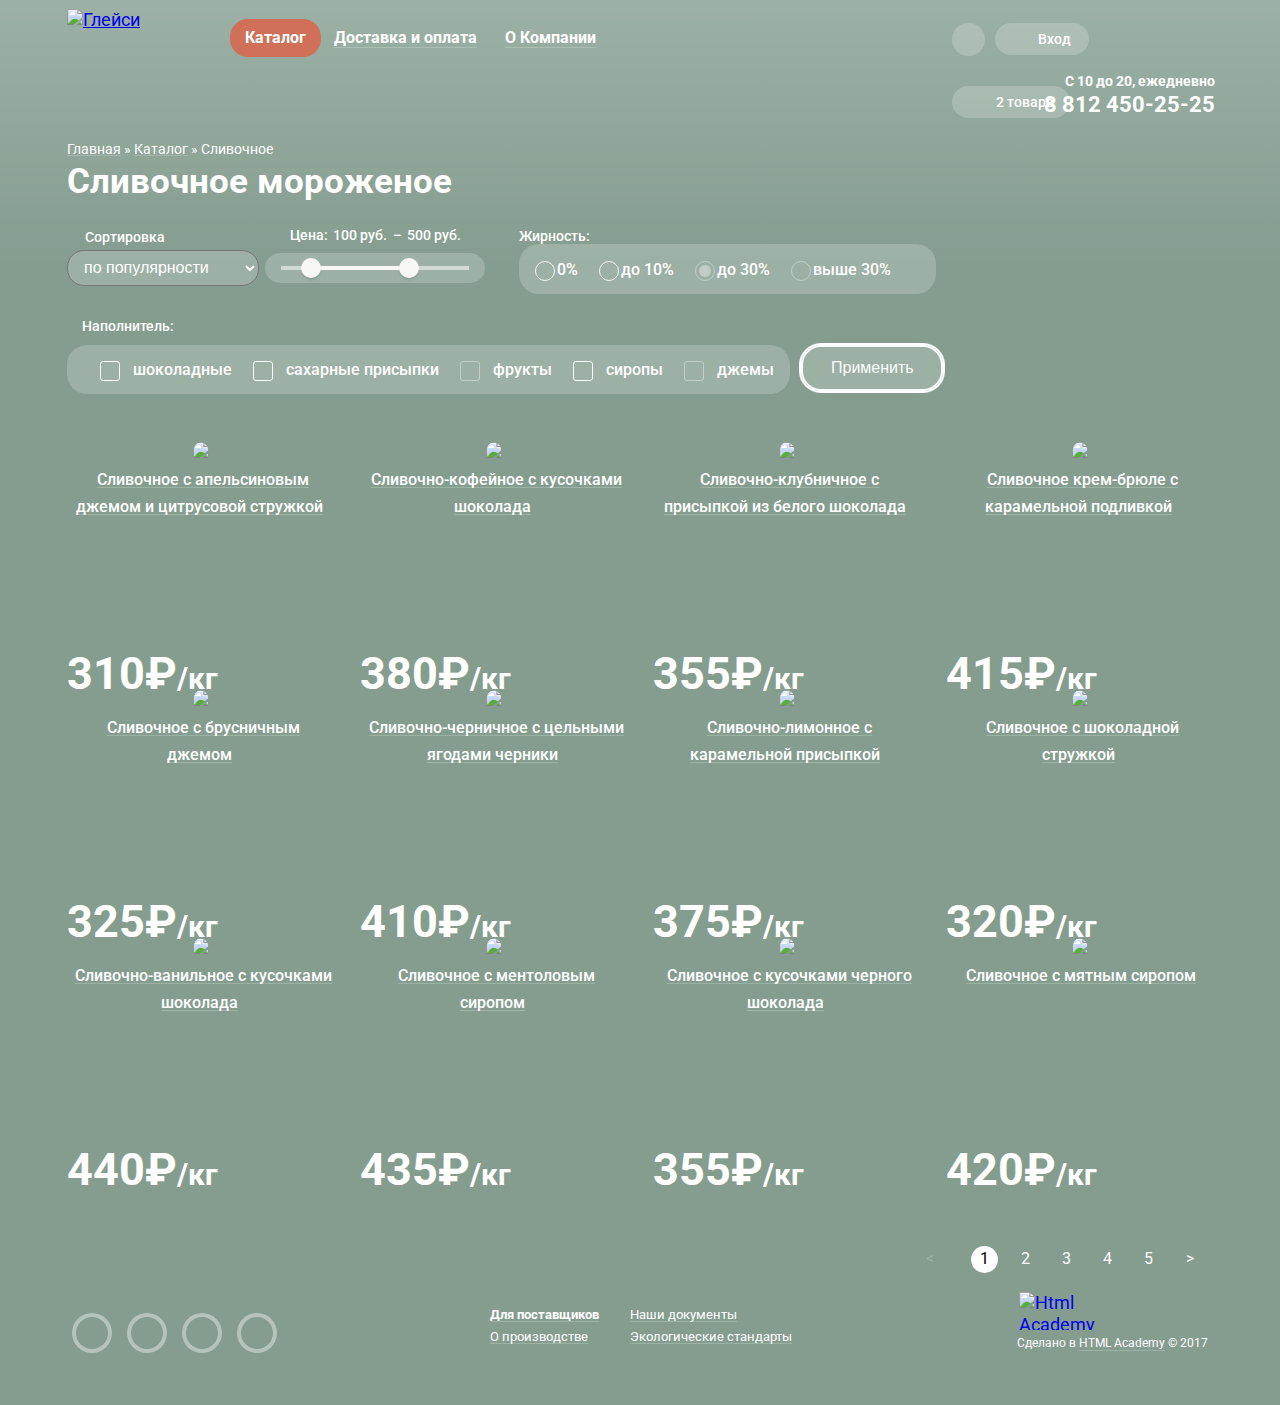
==== commit f33bd677: "Исправление замечаний" ====
--- a/catalog.html
+++ b/catalog.html
@@ -21,7 +21,7 @@
               </div>
               <nav class="main-navigation">
                 <ul class="main-menu">
-                  <li class="current"><a href="#">Каталог</a>
+                  <li class="link-menu current"><a href="#">Каталог</a>
                     <ul class="main-submenu">
                       <li><a class="novelty" href="#">Новинки</a></li>
                       <li class="current-product"><a>Сливочное</a></li>
@@ -30,8 +30,8 @@
                       <li><a href="#">Мелорин</a></li>
                     </ul>
                   </li>  
-                  <li><a href="#">Доставка и оплата</a></li>
-                  <li><a href="#">О Компании</a></li>
+                  <li class="link-menu"><a href="#">Доставка и оплата</a></li>
+                  <li class="link-menu"><a href="#">О Компании</a></li>
                 </ul>
               </nav>
         
@@ -39,24 +39,22 @@
                 <div class="search">
                   <a class="search-icon" href=""></a>
                   <div class="search-hover">
-                  <form class="search-subject">
-                    <div class="wrapper-input">
-                      <input type="text" id="search" name="search" placeholder="Что ищем?" >
-                      <label for="search">Что ищем?</label>
-                    </div>  
-                  </form>  
+                    <form class="search-subject">
+                      <input type="text" id="find" name="find" placeholder="Что ищем?" >
+                      <label for="find">Что ищем?</label>
+                    </form>  
                   </div>  
                 </div>
                 <div class="enter">
                   <a class="enter-icon" href="#">Вход</a>
                   <div class="enter-hover">
-                    <form class="enter-form" method="post" action="#">
-                      <div class="wrapper-input">
+                    <form class="enter-form clearfix" method="post" action="#">
+                      <div class="enter-input">
                         <input type="text" id="email" name="email" placeholder="Электронная почта">
                         <label for="email">Электронная почта</label>
-                      </div>  
-                      <div class="wrapper-input">  
-                        <input type="text" id="login" name="login" placeholder="Пароль">
+                      </div>
+                      <div class="enter-input">
+                        <input type="password" id="login" name="login" placeholder="Пароль">
                         <label for="login">Пароль</label>
                       </div>  
                       <button class="btn btn-enter" type="submit">Войти</button>
@@ -75,7 +73,10 @@
                         <div class="cell cell-delete">
                           <a href="#">Удалить</a>
                         </div>
-                        <div class="cell cell-name-orange">
+                        <div class="cell cell-img">
+                          <img src="img/ice-cream-cart-1.png" width="33" height="33" alt="мороженное">
+                        </div>
+                        <div class="cell cell-name">
                           Пломбир с апельсиновым джемом
                         </div>
                         <div class="cell cell-volume"> 
@@ -89,7 +90,10 @@
                         <div class="cell cell-delete">
                           <a href="#">Удалить</a>
                         </div>
-                        <div class="cell cell-name-strawberry">
+                        <div class="cell cell-img">
+                          <img src="img/ice-cream-cart-2.png" width="33" height="33" alt="мороженное">
+                        </div>
+                        <div class="cell cell-name">
                           Клубничный пломбир с присыпкой из белого шоколада
                         </div>
                         <div class="cell cell-volume"> 
@@ -112,7 +116,7 @@
             </div>
           </header>
     
-          <main class="container">
+          <main class="container clearfix">
             <ul class="breadcrumbs">
               <li><a href="index.html">Главная</a></li>
               <span>&raquo;</span>
@@ -143,7 +147,7 @@
                       <span>&ndash;</span> 
                       <input type="text" name="price_max" value="500 руб."> 
                     </div>  
-                    <div class="wrapper-filter">
+                    <div class="wrapper-skroll">
                       <div class="skroll">
                         <div class="skroll_left"></div>
                         <div class="skroll_right"></div>
@@ -154,7 +158,7 @@
             
                   <div class="fatness">
                     <p>Жирность:</p>
-                    <div class="wrapper-filter">
+                    <div class="wrapper-fatness">
                       <div class="fatness-item">
                         <input type="radio" id="zero" value="zero" name="zero" >
                         <label for="zero">0%</label>
@@ -164,11 +168,11 @@
                         <label for="ten">до 10%</label>
                       </div>
                       <div class="fatness-item">
-                        <input id="thirty" type="radio" value="thirty" name="thirty">
+                        <input id="thirty" type="radio" value="thirty" name="thirty" disabled checked>
                         <label for="thirty">до 30%</label>
                       </div>
                       <div class="fatness-item">
-                        <input id="higher" type="radio" value="higher" name="higher">
+                        <input id="higher" type="radio" value="higher" name="higher" disabled>
                         <label for="higher">выше 30%</label>
                       </div>
                     </div>  
@@ -176,7 +180,7 @@
             
                   <div class="toppings">
                     <p>Наполнитель:</p>
-                    <div class="wrapper-filter">
+                    <div class="wrapper-toppings">
                       <div class="topping-item">
                         <input id="chocolate" type="checkbox" name="chocolate">
                         <label for="chocolate">шоколадные</label>
@@ -194,7 +198,7 @@
                         <label for="syrup">сиропы</label>
                       </div>
                       <div class="topping-item">
-                        <input id="jam" type="checkbox" name="jam">
+                        <input id="jam" type="checkbox" name="jam" disabled>
                         <label for="jam">джемы</label>
                       </div>
                     </div>  
@@ -314,14 +318,14 @@
                 </div>
               </div>
           
-              <div class="pagination clearfix">
-                <a class="previous" href="#">&lt;</a>
+              <div class="pagination">
+                <a class="page previous">&lt;</a>
                 <a class="page page-current" href="#">1</a>
                 <a href="#" class="page">2</a>
                 <a href="#" class="page">3</a>
                 <a href="#" class="page">4</a>
                 <a href="#" class="page">5</a>
-                <a class="next" href="#">&gt;</a>
+                <a href="#"class="page next" href="#">&gt;</a>
               </div>
             </div>
           </main>
--- a/css/style.css
+++ b/css/style.css
@@ -24,7 +24,6 @@
 }
 
 .site-wrapper {
-  width: 1200px;
   background-color: #849d8f;
   background-image: url("../img/ice-cream-1.png");
   background-repeat: no-repeat;
@@ -74,8 +73,9 @@
 
 .logo img {
   padding-top: 9px;
-  padding-left: 0px;
-}
+  padding-left: 0;
+}
+
 
 .main-navigation {
   float: left;
@@ -103,7 +103,10 @@
 .main-menu a {
   position: relative;
   display: block;
-  padding: 10px 15px;
+  padding-top: 10px;
+  padding-bottom: 10px;
+  padding-left: 15px;
+  padding-right: 15px;
   color: #fff;
   text-decoration: none;
   font-size: 16px;
@@ -139,6 +142,7 @@
   color: #fff;
   background-color: #d07058;
   border-radius: 18px;
+  
 }
 
 .main-menu .current::after {
@@ -187,12 +191,10 @@
   content: "";
   height: 1px;
   background-color: #d1d0ce;
-  bottom: 0;
+  bottom: 2px;
   left: 6px;
   right: 9px;
 } 
-
-
 
 .main-menu > li:hover .main-submenu {
   display: block;
@@ -218,13 +220,12 @@
 }
 
 
-
 .user-blok {
   position: relative;
   float: right;
   width: 261px;
   margin-top: 23px;
-  margin-right: 0px;
+  margin-right: 0;
   margin-bottom: 3px;
   
 }
@@ -264,7 +265,7 @@
   width: 17px;
   height: 17px;
   top: 7px;
-  left: 6px;
+  left: 9px;
   background-image: url('../img/sprite.png'); 
   background-position: -10px -10px ;
   background-repeat:  no-repeat;
@@ -280,8 +281,8 @@
   content: "";
   width: 17px;
   min-height: 17px;
-  top: 8px;
-  left: 8px;
+  top: 7px;
+  left: 9px;
   background-image: url('../img/sprite.png'); 
   background-position: -10px -47px;;
   background-repeat:  no-repeat;
@@ -342,7 +343,7 @@
 
 .search-subject label {
   position: absolute;
-  top: 0px;
+  top: 0;
   left: 32px;
   opacity: 0;
 }
@@ -376,7 +377,7 @@
   position:absolute;
   content: "";
   top: 6px;
-  left: 21px;
+  left: 16px;
   width: 21px;
   height: 19px;
   background-image: url('../img/sprite.png'); 
@@ -393,8 +394,8 @@
 .enter-icon:hover::before {
   position:absolute;
   content: "";
-  top: 5px;
-  left: 10px;
+  top: 6px;
+  left: 16px;
   width: 21px;
   height: 19px;
   background-image: url('../img/sprite.png'); 
@@ -409,7 +410,7 @@
 /*------------- Всплывающая форма Вход -------------*/
 
 .enter-hover {
-  display: none;
+  display: none;;
   position: absolute;
   top: 34px;
   right: 100px;
@@ -422,7 +423,8 @@
   z-index: 30;
 }
 
-.enter-hover input[type="text"] {
+.enter-hover input[type="text"],
+.enter-hover input[type="password"]{
   width: 240px;
   padding-left: 14px;
   padding-right: 14px;
@@ -442,26 +444,29 @@
   font-weight: 400;
 }
 
-.enter-hover input[type="text"]:focus {
+.enter-hover input[type="text"]:focus,
+.enter-hover input[type="password"]:focus{
   border: 1px solid #8fbdec;
   box-shadow: 0 0 0 1px #8fbdec;
 }
 
-.enter-hover input[name="login"] {
-  margin-top: 0px;
-}
-.enter-form {
+.enter-hover input[name="email"] {
+  margin-bottom: 0;
+}
+
+.enter-input {
   position: relative;
 }
 
-.enter-form label {
+.enter-input label {
   position: absolute;
   top: 5px;
   left: 32px;
   opacity: 0;
 }
 
-.enter-form input[name="email"]:focus + label {
+.enter-input input[name="email"]:focus + label,
+.enter-input input[name="login"]:focus + label {
   opacity: 1;
   font-size: 11px;
   line-height: 13px;
@@ -469,18 +474,6 @@
   color: #5b9ddf;
 } 
 
-.enter-form input[name="login"]:focus + label {
-  top: 77px;
-  left: 32px;
-  opacity: 1;
-  font-size: 11px;
-  line-height: 13px;
-  font-weight: 400;
-  color: #5b9ddf;
-} 
-
-/*---------------------------------------------*/
-
 .btn {
   display: inline-block;
   vertical-align: top;
@@ -491,7 +484,7 @@
   background: #f06240;
   background-image: linear-gradient(to bottom, #f26843 0%, #e74a35 100%);
  /* box-shadow: 0 2px 2px rgba(172, 16, 0, 0.64); */
-  border-radius: 100px;
+  border-radius: 40px;
 }
 
 .btn-enter {
@@ -515,28 +508,37 @@
 }
 
 .enter-link {
-  display: inline-block;
-  text-align: top;
+  float: right;
   width: 125px;
+  margin-right: 11px;
   margin-bottom: 27px;
 }
 
-.enter-hover a {
+.enter-link a {
+  display: inline;
   color: #323232;
   font-size: 13px;
   line-height: 24px;
   font-weight: 400;
-  text-decoration-line:underline;
-  text-decoration-style: solid;
-  text-decoration-color:  rgba(0,0,0, 0.3);
-  
-}
-
-.enter-hover a:hover,
-.enter-hover a:active {
+  text-decoration: none;
+  
+  background-image: linear-gradient(to left, rgba(0, 0, 0, 0.3),rgba(0, 0, 0, 0.3));
+  background-position: 0 90%;
+  background-size: 10px 1px; 
+  background-repeat: repeat-x;
+}
+
+
+.enter-link a:hover,
+.enter-link a:active {
   color: #e84d37;
-  border-bottom: 1px solid rgba(255, 188, 158, 0.3) 
-}
+  background-image: linear-gradient(to left, rgba(232, 77, 55, 0.3),rgba(232, 77, 55, 0.3));
+  background-position: 0 90%;
+  background-size: 10px 1px; 
+  background-repeat: repeat-x;
+}
+
+/*---------------------------------------------*/
 
 .shopping-icon {
   position: relative;
@@ -551,15 +553,26 @@
 
 .shopping-icon-full {
   position: relative;
-  padding-left: 45px;
+  padding-left: 44px;
   padding-right: 16px;
   padding-top: 8px;
   padding-bottom: 8px;
-  border-radius: 15px;
+  border-radius: 20px;
   background-color: rgba(255, 255, 255, 0.2);
 }
 
-.shopping-icon::before,
+.shopping-icon::before {
+  position: absolute;
+  content: "";
+  top: 6px;
+  left: 19px;
+  width: 21px;
+  height: 20px;
+  background-image: url('../img/sprite.png'); 
+  background-repeat:  no-repeat;
+  background-position: -10px -84px;
+} 
+
 .shopping-icon-full::before {
   position: absolute;
   content: "";
@@ -593,7 +606,7 @@
 .timetable {
   position: absolute;
   top: 73px;
-  right: 27px;
+  right: 25px;
 }
 
 .timetable p:first-of-type {
@@ -621,7 +634,7 @@
   text-align: center;
   padding-top: 284px;
   color: #fff;
-  margin-bottom: 38px;
+  margin-bottom: 40px;
 }
 
 .slide {
@@ -635,7 +648,7 @@
   line-height: 60.35px;
   font-weight: 700;
   margin: -1px auto;
-  margin-bottom: 30px;
+  margin-bottom: 32px;
 }
 
 .slide a {
@@ -647,11 +660,12 @@
 
 
 .btn-slide {
-  padding: 11px 41px;
-  
-  font-size: 32px;
-  line-height: 44px;
-  font-weight: 700;
+  padding-top: 6px;
+  padding-right: 40px;
+  padding-left: 40px;
+  padding-bottom: 13px;
+  
+  
   color: #fff;
 }
 
@@ -667,9 +681,9 @@
 
 .slider-controls {
   position: absolute;
-  bottom: 24px;
+  bottom: 23px;
   left: 2px;
-  z-index: 30px;
+  z-index: 30;
   
   font-size: 0;
 }
@@ -734,12 +748,12 @@
   width: 560px;
   min-height: 230px;
   margin-right: 26px;
-  border-radius: 11px;
+  border-radius: 18px;
 }
 
 
 .gift-item:last-child {
-  margin-right: 0px;
+  margin-right: 0;
 }
 
 .raspberries {
@@ -773,23 +787,30 @@
   font-size: 18px;
   line-height: 22px;
   font-weight: 700;
-  margin-left: 20px;
+  padding-right: 21px;
+  padding-left: 21px;
 }
 
 .btn-gift {
-  position: absolute;
+  float: right;
+  margin-top: 44px;
+  margin-right: 21px;
+  margin-bottom: 24px;
   font-size: 18px;
   line-height: 24px;
   font-weight: 700;
   color: #fff;
-  padding: 10px 22px;
-  bottom: 25px;
-  right: 20px;
+  
+  padding-top: 10px;
+  padding-bottom: 11px;
+  padding-left: 21px;
+  padding-right: 22px;
+  
 }
 
 .ice-cream {
   margin-bottom: 32px;
-  font-size: 0px;
+  font-size: 0;
   
 }
 
@@ -798,9 +819,10 @@
   display: inline-block;
   vertical-align: top;
   width: 267px;
-  min-height: 232px;
+ 
   margin-right: 26px;
   text-align: center;
+  
 }
 
 .ice-cream-item:nth-child(4n) {
@@ -809,22 +831,23 @@
 
 .ice-cream-image img {
   border-radius: 50%;
-  margin-bottom: 0px;
+  margin-bottom: 0;
+  margin-bottom: 5px;
 }
 
 
 .ice-cream-hit img {
   position: absolute;
-  top: 0px;
-  left: 0px;
+  top: 0;
+  left: 0;
   
   
 }
 
 .ice-cream-price {
   position: absolute;
-  left: 0px;
-  top: 210px;
+  left: 0;
+  top: 209px;
   font-size: 45px;
   line-height: 45px;
   font-weight: 700;
@@ -839,7 +862,7 @@
 
 .ice-cream-name {
   font-size: 16px;
-  line-height: 19px;
+  line-height: 22px;
   font-weight: 500;
   color: #fff;
   text-decoration: none;
@@ -882,14 +905,20 @@
 }  
 
 .features-left  {
-  position: relative;
   float: left;
   width: 560px;
   margin-right: 26px;
-  
-}
-
-.features-left p {
+}
+
+.features-right {
+  float:right;
+  width: 560px;
+}
+.feature-item {
+   position: relative;
+}
+
+.feature-item p {
   margin: 0;
   padding: 0;
   font-size: 16px;
@@ -899,69 +928,11 @@
   padding-left: 78px;
 }
 
-.ice-cream-icon::before  {
-  content: "";
-  position: absolute;
-  top: -13px;
-  left: 22px;
-  
-  width: 49px;
-  height: 49px;
-  background: transparent url('../img/ice-cream-icon.png') no-repeat;
-} 
-
-.leaf-icon::before {
-  content: "";
-  position: absolute;
-  top: 75px;
-  left: 22px;
-  width: 49px;
-  height: 49px;
-  
-  background: transparent url('../img/leaf.png') no-repeat;
-}
-
-.features-right {
-  position: relative;
-  float:right;
-  width: 560px;
-}
-
-.features-right p {
-  margin: 0;
-  padding: 0;
-  margin-bottom: 23px;
-  padding-left: 59px;
-  padding-right: 20px;
-  font-size: 16px;
-  line-height: 22px;
-  font-weight: 400;
-}
-
-.cow-icon::before {
-  position: absolute;
-  content: "";
-  
-  top: -13px;
-  left: 2px;
-  
-  width: 49px;
-  height: 49px;
-  
-  background: transparent url('../img/cow-icon.png') no-repeat;
-}
-
-.thermometer-icon::before {
-  position: absolute;
-  content: "";
-  
-  top: 75px;
-  left: 2px;
-  
-  width: 49px;
-  height: 49px;
-  background: transparent url('../img/thermometer-icon.png') no-repeat;
-} 
+.feature-item img {
+  position: absolute;
+  left: 10px;
+  top: 0px;
+}
 
 .communion {
   margin-bottom: 40px;
@@ -973,12 +944,11 @@
   min-height: 220px;
   float: left;
   margin-right: 26px;
-  outline: 2px solid #0deb6c;
   border-radius: 15px;
 }
 
 .communion-item:last-child {
-  margin-right: 0px;
+  margin-right: 0;
 }
 
 .blog {
@@ -1119,12 +1089,12 @@
   box-sizing: border-box;
   width: 1200px;
   position: relative;
-  padding-left: 0px;
-  padding-right: 0px;
+  padding-left: 0;
+  padding-right: 0;
   min-height: 430px;
   margin: 0 auto;
-  padding-left: 0px;
-  padding-right: 0px;
+  padding-left: 0;
+  padding-right: 0;
   
 }
 .map {
@@ -1152,7 +1122,7 @@
   color: #323232;
   padding-left: 25px;
   padding-right: 100px;
-  padding-bottom: 0px;
+  padding-bottom: 0;
 }
 
 .contacts-form p:first-of-type {
@@ -1227,7 +1197,7 @@
 }
 
 .link:last-child {
-  margin-right: 0px;
+  margin-right: 0;
 }
 
 .link:hover {
@@ -1390,6 +1360,21 @@
 }
 
 /*----------- Всплывающая форма -------- */
+
+@keyframes appearance {
+    0%   {
+    transform: translateY(-2000px);
+  }
+  70%  {
+    transform: translateY(30px);
+  }
+  90%  {
+    transform: translateY(-10px);
+  }
+  100% {
+    transform: translateY(0);
+  }
+}
 
 .modal-content {
   display:none;
@@ -1408,8 +1393,8 @@
 
 .modal-content-show {
   display: block;
-}
-
+  animation: appearance 0.6s;
+}
 
 .modal-content-close {
   position: absolute;
@@ -1488,6 +1473,20 @@
 .modal-content input[type="text"]:focus {
   border: 1px solid #8fbdec;
   box-shadow: 0 0 0 1px #8fbdec;
+}
+
+.wrapper-input{
+  position: relative;
+}
+
+.wrapper-input label {
+  position: absolute;
+  opacity: 0;
+  font-size: 11px;
+  line-height: 13px;
+  font-weight: 400;
+  color: #5b9ddf;
+  
 }
 
  .modal-content input[type="text"]:focus + label {
@@ -1577,13 +1576,19 @@
 
 /*------------ catalog.html -----------*/
 
-.site-wrapper-catalog {
-  width: 1200px;
+.site-wrapper-inner {
+  margin: 0 auto;
+  
   background-color: #849d8f; 
-  margin: 0 auto;
-}
-
-/*------ Всплывающее окно корзина------- */
+  background-image: linear-gradient(to bottom, rgba(255, 255, 255, 0.2) 0%, transparent 19%); 
+  
+}
+
+.shopping-icon-full {
+  
+}
+ 
+/*------ Всплывающее окно "Корзина" ------- */
 .shopping-cart-full:hover .cart-hover {
   display: block;
 }
@@ -1594,8 +1599,8 @@
   top: 40px;
   right: 100px;
     
-  width: 541px;
-  padding-left: 15px;
+  width: 540px;
+  padding-left: 17px;
   padding-right: 15px;
   padding-bottom: 20px;
   padding-top: 20px;
@@ -1607,7 +1612,7 @@
   line-height: 16px;
   font-weight: 400;
   box-shadow: 0 20px 20px 0 rgba(0,0,0,0.4);
-  z-index: 100;
+  z-index: 10;
   
 }
 .table {
@@ -1624,7 +1629,7 @@
   
 }
 
-.cell a {
+.cell-delete a {
   position: relative;
   width: 18px;
   height: 18px;
@@ -1633,8 +1638,8 @@
   cursor: pointer;
 }
 
-.cell a::before,
-.cell a::after {
+.cell-delete a::before,
+.cell-delete a::after {
   content: "";
   position: absolute;
   top: 5px;
@@ -1646,73 +1651,47 @@
   border-radius: 1px;
 }
 
-.cell a::before {
+.cell-delete a::before {
   transform: rotate(45deg);
 }
 
-.cell a::after {
+.cell-delete a::after {
   transform: rotate(-45deg);
 }
 
 .cell-delete {
   padding-right: 15px;
-  
-}
-
-.cell-img-orange {
-  border-radius: 50%;
-  width: 33px;
-  height: 33px;
-  background-position: -10px -478px;
- 
-}
-
-.cell-name-orange {
-  position: relative;
+    
+}
+
+.cell-img {
+  padding-top: 10px;
+  padding-right: 5px;
+  padding-left: 5px;
+  padding-bottom: 5px; 
+}
+
+.cell-name {
   width: 216px;
+  padding-top: 5px;
   padding-right: 33px;
   padding-left: 50px;
   padding-bottom: 20px;
   
 }
 
-.cell-name-orange::before {
-  position: absolute;
-  content:"";
-  top: 0px;
-  left: 0px;
-  width: 33px;
-  height: 33px;
-  background-image: url('../img/sprite.png'); 
-  background-position: -10px -478px;
-  border-radius: 50%;
-}
-
-.cell-name-strawberry {
-  position: relative;
-  width: 216px;
-  padding-right: 33px;
-  padding-left: 50px;
-}
-
-.cell-name-strawberry::before {
-  position: absolute;
-  content:"";
-  top: 0px;
-  left: 0px;
-  width: 33px;
-  height: 33px;
-  background-image: url('../img/sprite.png'); 
-  background-position: -10px -531px;
-  border-radius: 50%;
-}
-
 .cell-volume {
-  padding-right: 28px;
+  padding-top: 10px;
+  padding-right: 5px;
+  padding-left: 5px;
+  padding-bottom: 5px; 
 }
 
 .cell-cost {
-  padding-right: 20px;
+ padding-top: 10px;
+  padding-right: 5px;
+  padding-left: 5px;
+  padding-bottom: 5px; 
 }
 
 .cell span {
@@ -1757,21 +1736,7 @@
 
 
 
-/*------------------ catalog.html ---------------------*/
-
-.site-wrapper-inner {
-  .Подсветка {
-  background-image: url("Подсветка.png");
-  opacity: 0.2;
-  position: absolute;
-  left: -25px;
-  top: 0px;
-  width: 1250px;
-  height: 656px;
-  z-index: 3;
-}
-
-}
+/*----------------------------------------*/
 
 .breadcrumbs {
   width: 267px;
@@ -1795,8 +1760,28 @@
   line-height: 16px;
   font-weight: 400;
   color: #fff;
-  border-bottom: 1px solid rgba(255, 255, 255, 0.2);
-}
+ 
+  cursor: pointer;
+  
+  background-image: linear-gradient(to left, rgba(255, 255, 255, 0.2),rgba(255, 255, 255, 0.2));
+  background-position: 0 95%;
+  background-size: 10px 1px; 
+  background-repeat: repeat-x;
+  
+}
+.breadcrumbs a:hover,
+.breadcrumbs a:active {
+  color: #ffbc9e;
+  background-image: linear-gradient(to left, rgba(255, 188, 158, 0.3),rgba(255, 188, 158, 0.3));
+  background-position: 0 95%;
+  background-size: 10px 1px; 
+  background-repeat: repeat-x;
+}
+
+.breadcrumbs a:active {
+  font-weight: 
+}
+
 
 .product-item h1{
   margin: 0;
@@ -1809,7 +1794,6 @@
 .filter {
   width: 880px;
   margin-bottom: 39px;
-  outline: 2px solid yellow;
   padding-bottom: 9px;
 }
 
@@ -1841,8 +1825,8 @@
   color: #fff;
   background: rgba(255, 255, 255, 0.2);
   
-  margin-left: 0px;
-  margin-bottom: 0px;
+  margin-left: 0;
+  margin-bottom: 0;
   padding-left: 12px;
   padding-right: 15px;
   padding-top: 7px;
@@ -1853,16 +1837,19 @@
 .sorting-criterion select:hover {
   color: #000;
   background: #fff;
-  
-}
-
-.wrapper-filter {
+  cursor: pointer;
+  
+}
+
+.wrapper-skroll {
   background-color: rgba(255, 255, 255, 0.2);
   padding-top: 13px;
   padding-bottom: 13px;
   padding-left: 16px;
   padding-right: 16px;
   border-radius: 20px;
+  
+  margin-top: 9px;
 }
 
 
@@ -1902,6 +1889,8 @@
   
   position: relative;
   vertical-align: middle;
+  
+  cursor: pointer;
 }
 
 .skroll_left,
@@ -1925,6 +1914,13 @@
   right: 50px;
 }
 
+.skroll_left:hover,
+.skroll_right:hover {
+  transform: scale(1.1);
+  
+}
+
+
 .skroll_field {
   width: 100px;
   height: 4px;
@@ -1933,12 +1929,20 @@
   left: 30px;
 } 
 
+.wrapper-fatness {
+  background-color: rgba(255, 255, 255, 0.2);
+  padding-top: 13px;
+  padding-bottom: 13px;
+  padding-left: 16px;
+  padding-right: 16px;
+  border-radius: 20px;
+}
 
 .fatness {
   display: inline-block;
   vertical-align: top;
   width: 417px;
-  margin-left: 37px;
+  margin-left: 30px;
   margin-bottom: 14px;
  
 }
@@ -1947,8 +1951,8 @@
   margin: 0;
   padding: 0;
   margin-top: 24px;
-  margin-left: -3px;
-  margin-bottom: 11px;
+  margin-left: 0;
+  margin-bottom: 0;
   
   font-size: 14px;
   line-height: 16px;
@@ -1969,67 +1973,75 @@
 
 .fatness-item input[type="radio"] {
   display: none;
-}
+} 
 
 .fatness-item input[type="radio"] + label {
+  position: relative;
   font-size: 16px;
   line-height: 18px;
   font-weight: 500;
   color: #fff;
-  padding-top: 0px;
+  padding-top: 0;
 }
 
 .fatness-item input[type="radio"] + label::before{
-  content: "";
+  content: "";       
   display: inline-block;
+  width: 18px;
+  height: 18px;
+  border: 1px solid #f8f7f4;
+  border-radius: 50%;
+  vertical-align: middle;
+  margin-right: 2px;
+}
+
+.fatness-item input[type="radio"] + label::after{
+  position: absolute;
+  content: "";       
+  display: none;
   width: 12px;
   height: 12px;
-  border: 3px solid #849d8f;
-  box-shadow:  0 0 0 1px #f8f7f4;
   border-radius: 50%;
-  vertical-align: middle;
-  margin-right: 10px;
-}
+  background-color: #f8f7f4;
+  top: 5px;
+  left: 4px;
+}
+
 
 .fatness-item input[type="radio"] + label:hover::before{
-  content: "";
-  display: inline-block;
-  width: 12px;
-  height: 12px;
-  border: 3px solid #849d8f;
-  box-shadow: 0 0 0 2px #f8f7f4;
-  border-radius: 50%;
-  vertical-align: middle;
-  margin-right: 10px;
+  border: 1px solid #f8f7f4;
+  box-shadow: 0 0 0 1px #f8f7f4;
+  cursor: pointer;
+  
 }
 
 .fatness-item input[type="radio"]:disabled + label::before {
-  content: "";
-  display: inline-block;
-  width:12px;
-  height: 12px;
-  border: 3px solid #849d8f;
-  box-shadow: 0 0 0 1px #b2c1b7;
-  border-radius: 50%;
-  vertical-align: middle;
-  margin-right: 0px;
-}
-
-.fatness-item input[type="radio"]:checked + label::before{
-  background-color: #f8f7f4;
-}
-
-.fatness-item input[type="radio"]:checked:disabled + label::before {
-  content: "";
-  display: inline-block;
-  width:12px;
-  height: 12px;
-  border: 3px solid #849d8f;
-  box-shadow: 0 0 0 1px #b2c1b7;
-  border-radius: 50%;
-  vertical-align: middle;
-  margin-right: 10px;
-  background-color: #b2c1b7;
+  opacity: 0.4;
+}
+
+
+.fatness-item input[type="radio"]:checked + label::after{
+   display: block;
+}
+
+.fatness-item input[type="radio"]:checked:disabled + label::after {
+  display: block;
+  opacity: 0.4;
+}
+
+.fatness-item input[type="radio"]:disabled + label:hover::before {
+  box-shadow: none;
+  border: 1px solid #f8f7f4;
+  opacity: 0.4;
+}
+
+.wrapper-toppings {
+  background-color: rgba(255, 255, 255, 0.2);
+  padding-top: 13px;
+  padding-bottom: 13px;
+  padding-left: 16px;
+  padding-right: 16px;
+  border-radius: 20px;
 }
 
 .toppings {
@@ -2054,103 +2066,68 @@
   display: inline-block;
   vertical-align: middle;
   margin-left: 7px;
-  margin-right: 0px;
-  
-  
+  margin-right: 0;
 }
 
 .topping-item:last-child {
-  margin-right: 0px;
+  margin-right: 0;
 }
 
 .topping-item input[type="checkbox"] {
   display: none;
 }
+
 .topping-item input[type="checkbox"] + label {
-  
   font-size: 16px;
   line-height: 18px;
   font-weight: 500;
   color: #fff;
   padding-left: 10px;
+  
 }
 
 .topping-item input[type="checkbox"] + label::before {
   content: "";
   display: inline-block;
-  width: 16px;
-  height: 16px;
-  border: 1px solid #849d8f; 
-  box-shadow: 0 0 0 1px #fff;
+  width: 18px;
+  height: 18px;
+  border: 1px solid #fff; 
   vertical-align: middle;
   margin-right: 13px;
   border-radius: 3px;
 }
 
 .topping-item input[type="checkbox"] + label:hover::before {
-  content: "";
-  display: inline-block;
-  width: 16px;
-  height: 16px;
-  border: 1px solid #fff;
   box-shadow: 0 0 0 1px #fff;
-  vertical-align: middle;
-  margin-right: 13px;
-  border-radius: 3px;
+  cursor: pointer;
+  
 }
 
 .topping-item input[type="checkbox"]:checked + label::before {
-  content: "";
-  display: inline-block;
-  width: 16px;
-  height: 16px;
-  border: 1px solid #849d8f; 
+  background: url('../img/check.png') no-repeat 50%;
+}
+
+.topping-item input[type="checkbox"]:checked + label:hover::before {
   box-shadow: 0 0 0 1px #fff;
-  vertical-align: middle;
-  margin-right: 13px;
-  border-radius: 3px;
-  background: url('../img/check.png') no-repeat 50%;
-}
-
-.topping-item input[type="checkbox"]:checked + label:hover::before {
-  content: "";
-  display: inline-block;
-  width: 16px;
-  height: 16px;
-  border: 1px solid #fff; 
-  box-shadow: 0 0 0 1px #fff;
-  vertical-align: middle;
-  margin-right: 13px;
-  border-radius: 3px;
-  background: url('../img/check.png') no-repeat 50%;
 }
 
 .topping-item input[type="checkbox"]:disabled + label::before {
-  content: "";
-  display: inline-block;
-  width: 16px;
-  height: 16px;
-  border: 1px solid #849d8f; 
-  box-shadow: 0 0 0 1px #fff;
-  vertical-align: middle;
-  margin-right: 15px;
-  border-radius: 3px;
   opacity: 0.4;
 }
 
 .topping-item input[type="checkbox"]:checked:disabled + label::before {
-  content: "";
-  display: inline-block;
-  width: 16px;
-  height: 16px;
-  border: 1px solid #849d8f; 
-  box-shadow: 0 0 0 1px #fff;
-  vertical-align: middle;
-  margin-right: 15px;
-  border-radius: 3px;
   background: url('../img/check.png') no-repeat 50%;
   opacity: 0.4;
 }
+
+.topping-item input[type="checkbox"]:disabled + label:hover::before {
+  box-shadow: none;
+}
+
+.topping-item input[type="checkbox"]:checked:disabled + label:hover::before {
+  box-shadow: none;
+}
+
 
 .filter-apply {
   display: inline-block;
@@ -2171,6 +2148,7 @@
   padding-left: 28px;
   margin-top: 37px;
   border: 2px solid #fff;
+  cursor: pointer;
    
 }
 
@@ -2188,7 +2166,7 @@
 }
 
 .search-result {
-  font-size: 0px;
+  font-size: 0;
   margin-bottom: 60px;
 }
 
@@ -2201,7 +2179,26 @@
   margin-right: 26px;
   margin-bottom: 16px;
   text-align: center;
-  outline: 2px solid #0deb6c;
+  
+}
+
+.ice-cream-item-inner:hover::after {
+  position: absolute;
+  content: "";
+  top: -6px;
+  left: -13px;
+  width: 267px;
+  min-height: 380px;
+  
+  padding-top: 6px;
+  padding-bottom: 20px;
+  padding-left: 13px;
+  padding-right: 13px;
+  
+  z-index: 1;
+  border-radius: 13px;
+  cursor:pointer;
+  background-color: rgba(255, 255, 255, 0.2);
 }
 
 .ice-cream-item-inner:nth-child(4n) {
@@ -2216,15 +2213,19 @@
   text-decoration: none;
   margin-left: 5px;
   margin-right: 3px;
-  border-bottom: 1px solid rgba(255, 255, 255, 0.2);
-}
-
-.ice-cream-name-inner:hover {
-  color: #fff;
-  border-bottom: none;
-  
-}
-
+  
+  background-image: linear-gradient(to left, rgba(255, 255, 255, 0.2),rgba(255, 255, 255, 0.2));
+  background-position: 0 95%;
+  background-size: 10px 1px; 
+  background-repeat: repeat-x;
+  z-index: 5;
+  
+} 
+
+.ice-cream-item-inner:hover .ice-cream-name-inner {
+  background-image: none;
+}
+            
 .btn-show {
   position: absolute;
   display: none;
@@ -2237,58 +2238,74 @@
   
   border-radius: 24px;
   
-  top: 340px;
+  top: 330px;
   left: 20px;
-  z-index: 110;
-}
-
-.ice-cream-name-inner:hover + .btn-show {
+  z-index: 2;
+  cursor: pointer;
+}
+
+.ice-cream-item-inner:hover .btn-show {
   display: block;
-}
-
-.ice-cream-name-inner:hover + 
-  position: absolute;
-  content:"";
-  width: 366px;
-  height: 266px;
-  background-color: rgba(255, 255, 255, 0.3);
-  box-shadow: 0 20px 20px 0 rgba(0, 0, 0, 0.4);
- 
-  
-}
-
+  
+}
+
+  
 .pagination {
   float: right;
-}
-
-
-.pagination a {
+  white-space: nowrap;
+}
+
+.pagination a{
   text-decoration: none;
-  height: 26px;
+}
+
+
+.page{
+  display: inline-block;
+  vertical-align: middle;
+  height: 27px;
   width: 27px;
-  margin-right: 2px;
+  margin-right: 10px;
   color: #fff;
   font-size: 16px;
   line-height: 26px;
-  vertical-align: middle;
   text-align: center;
   }
 
+.page[href]:hover {
+  color: #fff;
+  background-color: rgba(255, 255, 255, 0.2);
+  border-radius: 50%;
+}
+
+.page[href]:active {
+  color: #000;
+  background-color: rgba(255, 255, 255, 1);
+  border-radius: 50%;
+}
+
+.page-current {
+  font-size: 16px;
+  line-height: 26px;
+  height: 27px;
+  width: 27px;
+  background-color: #fff;
+  color: #000;
+  border-radius: 50%;
+  background-position: 50%
+}
+
 .previous {
-  margin-right: 10px;
+  margin-right: 24px;
   color: rgba(255, 255, 255, 0.2);
 }
 
-.next{
-  margin-left: 10px;
-}
-
-.current {
-  color: #000;
-  min-width: 27px;
-  height: 27px;
-border-radius: 50%;
-  background: #ffffff; 
+.previous:hover,
+.previous:active {
+  color: rgba(255, 255, 255, 0.2);
+  background-color: transparent;
+
+  
 }
 
 
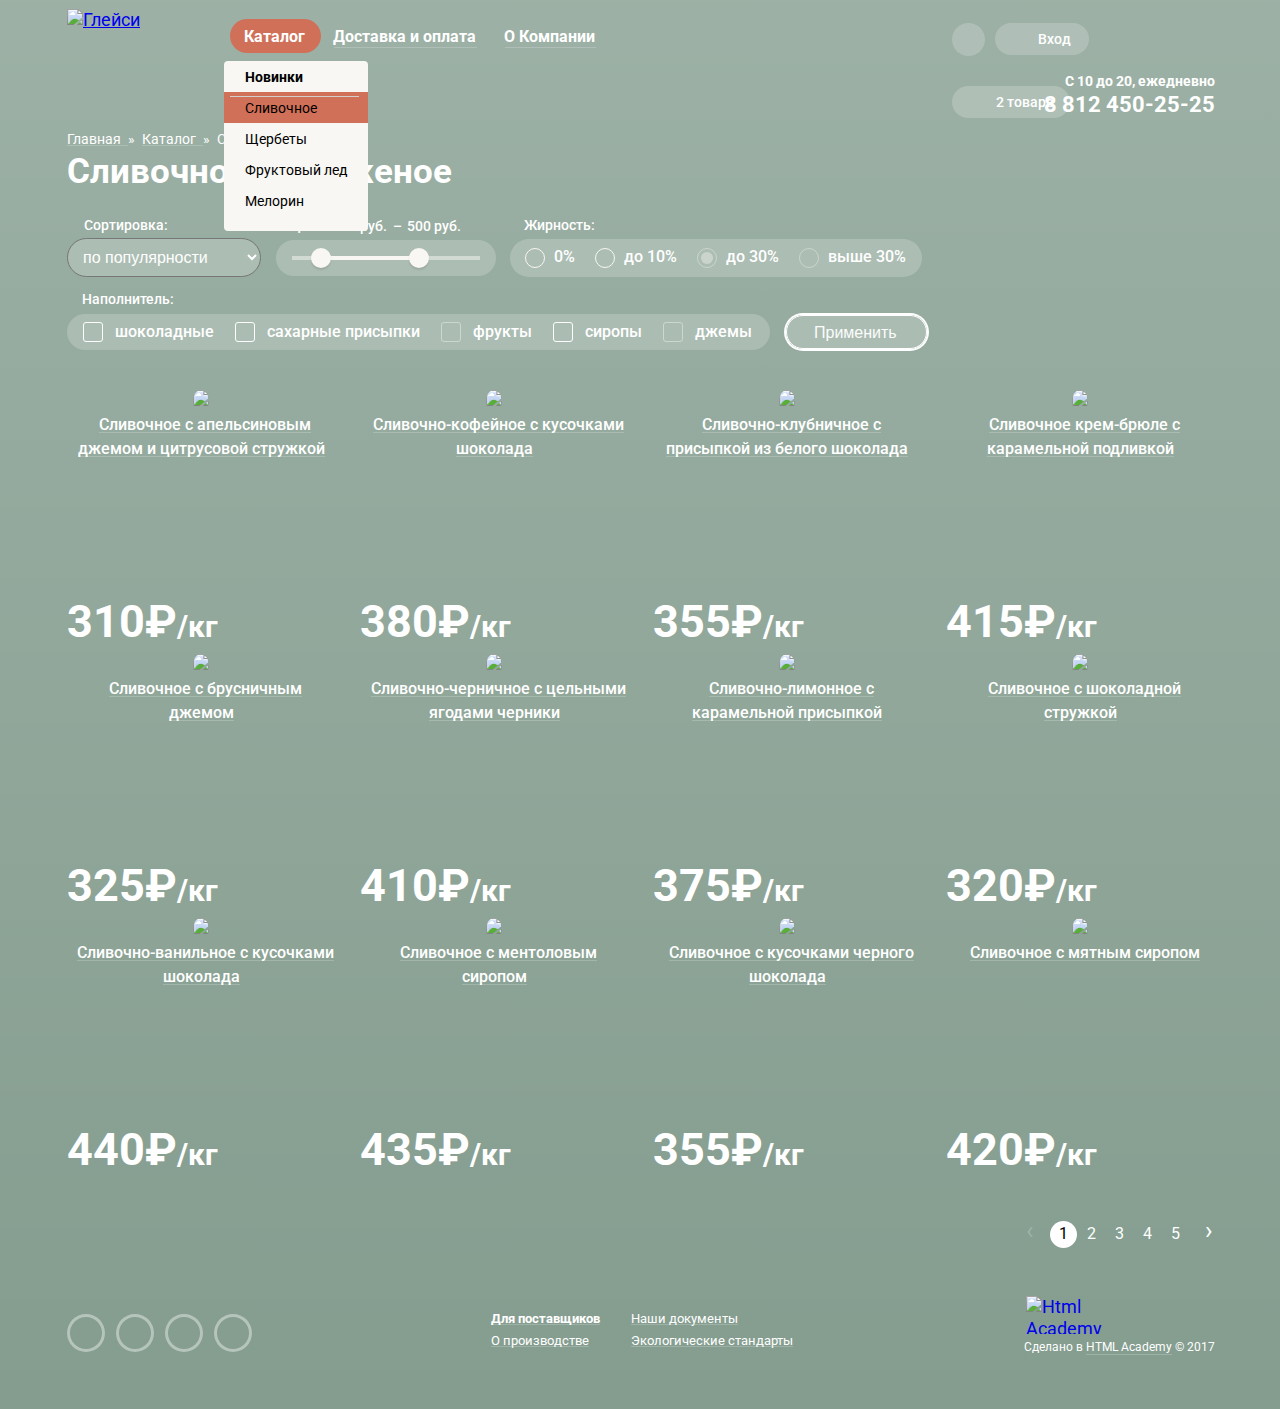
==== commit 81333aab: "доработка 2 страницы" ====
--- a/catalog.html
+++ b/catalog.html
@@ -12,7 +12,7 @@
     <body>
       <div class="site-wrapper-inner">
         <div class="content-wrapper">
-          <header class="main-header">
+          <header class="main-header-inner">
             <div class="container clearfix">
               <div class="logo">
                 <a href="index.html">
@@ -77,13 +77,13 @@
                           <img src="img/ice-cream-cart-1.png" width="33" height="33" alt="мороженное">
                         </div>
                         <div class="cell cell-name">
-                          Пломбир с апельсиновым джемом
+                          <a class="choice" href="#">Пломбир с апельсиновым джемом</a>
                         </div>
                         <div class="cell cell-volume"> 
-                          1,5 кг х <span>200 руб.</span>
+                          <p>1,5 кг х <span>200 руб.</span></p>
                         </div>
                         <div class="cell cell-cost">
-                          300 руб.
+                          <span>300 руб.</span>
                         </div>  
                       </div>
                       <div class="row">
@@ -94,21 +94,22 @@
                           <img src="img/ice-cream-cart-2.png" width="33" height="33" alt="мороженное">
                         </div>
                         <div class="cell cell-name">
-                          Клубничный пломбир с присыпкой из белого шоколада
+                          <a class="choice" href="#">Клубничный пломбир с присыпкой из белого шоколада</a>
                         </div>
                         <div class="cell cell-volume"> 
-                          1,5 кг х <span>300 руб.</span>
+                          <p>1,5 кг х <span>300 руб.</span></p>
                         </div>
                         <div class="cell cell-cost">
-                          450 руб.
+                          <span>450 руб.</span>
                         </div>  
                       </div>
                     </div> 
-                    <p>Итого: 750 руб.</p>
+                    <p class="total">Итого: 750 руб.</p>
                     <button class="btn btn-order" type="submit">Оформить заказ</button>
                   </form>  
                 </div>
-              </div>        
+              </div>    
+              
               <div class="timetable">	     
                 <p class="time">С 10 до 20, ежедневно</p> 		
                 <p class="phone">8 812 450-25-25</p>	
@@ -118,11 +119,11 @@
     
           <main class="container clearfix">
             <ul class="breadcrumbs">
-              <li><a href="index.html">Главная</a></li>
+              <li><a href="index.html">Главная  </a></li>
               <span>&raquo;</span>
-              <li><a href="#">Каталог</a></li>
+              <li><a href="#">  Каталог  </a></li>
               <span>&raquo;</span>
-              <li>Сливочное</li>   
+              <li>  Сливочное</li>   
             </ul>  
           
       
@@ -131,7 +132,7 @@
               <div class="filter">
                 <form method="get" action="https://echo.htmlacademy.ru"> 
                   <div class="sorting-criterion">
-                    <p>Сортировка</p>
+                    <p>Сортировка:</p>
                     <select name="list-criterion">
                       <option value="popular">по популярности</option> 
                       <option value="cheap">сначала недорогие</option>
@@ -210,122 +211,146 @@
         
               <div class="search-result">
                 <div class="ice-cream-item-inner">
-                  <div class="ice-cream-image">
+                  <div class="ice-cream-image-inner">
                     <img src="img/orange.jpg" width="267" height="267" alt="Сливочное с апельсиновым джемом и цитрусовой стружкой">
-                  </div>  
-                  <span class="ice-cream-price">310&#8381;<span>/кг</span></span>
+                  </div>
+                  <div class="ice-cream-price-inner">
+                    <span class="font-price">310&#8381;</span><span class="anothe-font">/кг</span>
+                  </div>
                   <a class="ice-cream-name-inner" href="#">Сливочное с апельсиновым джемом и цитрусовой стружкой</a>
                   <a href="#" class="btn btn-show">Быстрый просмотр</a>
                 </div>
           
                 <div class="ice-cream-item-inner">
-                  <div class="ice-cream-image">
+                  <div class="ice-cream-image-inner">
                     <img src="img/coffe.jpg" width="267" height="267" alt="Сливочно-кофейное с кусочками шоколада">
                   </div>  
-                  <span class="ice-cream-price">380&#8381;<span>/кг</span></span>
+                  <div class="ice-cream-price-inner">
+                    <span class="font-price">380&#8381;</span><span class="anothe-font">/кг</span>
+                  </div>  
                   <a class="ice-cream-name-inner" href="#" >Сливочно-кофейное с кусочками шоколада</a>
                   <a href="#" class="btn btn-show">Быстрый просмотр</a>
                 </div>
           
                 <div class="ice-cream-item-inner">
-                  <div class="ice-cream-image">
+                  <div class="ice-cream-image-inner">
                     <img src="img/strawberry.jpg" width="267" height="267" alt="Сливочно-клубничное с присыпкой из белого шоколада">
-                  </div>  
-                  <span class="ice-cream-price">355&#8381;<span>/кг</span></span>
+                  </div>
+                  <div class="ice-cream-price-inner">
+                    <span class="font-price">355&#8381;</span><span class="anothe-font">/кг</span>
+                  </div>  
                   <span class="ice-cream-name-inner">Сливочно-клубничное с присыпкой из белого шоколада</span>
                   <a href="#" class="btn btn-show">Быстрый просмотр</a>
                 </div>
           
                 <div class="ice-cream-item-inner">
-                  <div class="ice-cream-image">
+                  <div class="ice-cream-image-inner">
                     <img src="img/creme-brulee.jpg" width="267" height="267" alt="Сливочное крем-брюле с карамельной подливкой">
-                  </div>  
-                  <span class="ice-cream-price">415&#8381;<span>/кг</span></span>
+                  </div>
+                  <div class="ice-cream-price-inner">
+                    <span class="font-price">415&#8381;</span><span class="anothe-font">/кг</span>
+                  </div>  
                   <a class="ice-cream-name-inner" href="#" >Сливочное крем-брюле с карамельной подливкой</a>
                   <a href="#" class="btn btn-show">Быстрый просмотр</a>
                 </div>
           
                 <div class="ice-cream-item-inner">
-                  <div class="ice-cream-image">
+                  <div class="ice-cream-image-inner">
                     <img src="img/lingonberry.jpg" width="267" height="267" alt="Сливочное с брусничным джемом">
-                  </div>  
-                  <span class="ice-cream-price">325&#8381;<span>/кг</span></span>
+                  </div> 
+                  <div class="ice-cream-price-inner">
+                    <span class="font-price">325&#8381;</span><span class="anothe-font">/кг</span>
+                  </div>  
                   <a class="ice-cream-name-inner" href="#" >Сливочное с брусничным джемом</a>
                   <a href="#" class="btn btn-show">Быстрый просмотр</a>
                 </div>
           
                 <div class="ice-cream-item-inner">
-                  <div class="ice-cream-image">
+                  <div class="ice-cream-image-inner">
                     <img src="img/bilberry.jpg" width="267" height="267" alt="Сливочно-черничное с цельными ягодами черники">
-                  </div>  
-                  <span class="ice-cream-price">410&#8381;<span>/кг</span></span>
+                  </div>
+                  <div class="ice-cream-price-inner">
+                    <span class="font-price">410&#8381;</span><span class="anothe-font">/кг</span>
+                  </div>  
                   <a class="ice-cream-name-inner" href="#" >Сливочно-черничное с цельными ягодами черники </a>
                   <a href="#" class="btn btn-show">Быстрый просмотр</a>
                 </div>
           
                 <div class="ice-cream-item-inner">
-                  <div class="ice-cream-image">
+                  <div class="ice-cream-image-inner">
                     <img src="img/lemon.jpg" width="267" height="267" alt="Сливочно-лимонное с карамельной присыпкой">
-                  </div>  
-                  <span class="ice-cream-price">375&#8381;<span>/кг</span></span>
+                  </div>
+                  <div class="ice-cream-price-inner">
+                    <span class="font-price">375&#8381;</span><span class="anothe-font">/кг</span>
+                  </div>  
                   <a class="ice-cream-name-inner" href="#" >Сливочно-лимонное с карамельной присыпкой</a>
                   <a href="#" class="btn btn-show">Быстрый просмотр</a>
                 </div>
           
                 <div class="ice-cream-item-inner">
-                  <div class="ice-cream-image">
+                  <div class="ice-cream-image-inner">
                     <img src="img/chocolate-ice-cream.jpg" width="267" height="267" alt="Сливочное с шоколадной стружкой">
-                  </div>  
-                  <span class="ice-cream-price">320&#8381;<span>/кг</span></span>
+                  </div>
+                  <div class="ice-cream-price-inner">
+                    <span class="font-price">320&#8381;</span><span class="anothe-font">/кг</span>
+                  </div>  
                   <a class="ice-cream-name-inner" href="#" >Сливочное с шоколадной стружкой</a>
                   <a href="#" class="btn btn-show">Быстрый просмотр</a>
                 </div>
           
                 <div class="ice-cream-item-inner">
-                  <div class="ice-cream-image">
+                  <div class="ice-cream-image-inner">
                     <img src="img/vanilla.jpg" width="267" height="267" alt="Сливочно-ванильное с кусочками шоколада">
-                  </div>  
-                  <span class="ice-cream-price">440&#8381;<span>/кг</span></span>
+                  </div>
+                  <div class="ice-cream-price-inner">
+                    <span class="font-price">440&#8381;</span><span class="anothe-font">/кг</span>
+                  </div>    
                   <a class="ice-cream-name-inner" href="#" >Сливочно-ванильное с кусочками шоколада</a>
                   <a href="#" class="btn btn-show">Быстрый просмотр</a>
                 </div>
           
                 <div class="ice-cream-item-inner">
-                  <div class="ice-cream-image">
+                  <div class="ice-cream-image-inner">
                     <img src="img/mentha.jpg" width="267" height="267" alt="Сливочноe с ментоловым сиропом">
-                  </div>  
-                  <span class="ice-cream-price">435&#8381;<span>/кг</span></span>
+                  </div>
+                  <div class="ice-cream-price-inner">
+                    <span class="font-price">435&#8381;</span><span class="anothe-font">/кг</span>
+                  </div>  
                   <a class="ice-cream-name-inner" href="#" >Сливочноe с ментоловым сиропом</a>
                   <a href="#" class="btn btn-show">Быстрый просмотр</a>
                 </div>
           
                 <div class="ice-cream-item-inner">
-                  <div class="ice-cream-image">
+                  <div class="ice-cream-image-inner">
                     <img src="img/dark-chocolate.jpg" width="267" height="267" alt="Сливочное с кусочками черного шоколада">
-                  </div>  
-                  <span class="ice-cream-price">355&#8381;<span>/кг</span></span>
+                  </div>
+                  <div class="ice-cream-price-inner">
+                    <span class="font-price">355&#8381;</span><span class="anothe-font">/кг</span>
+                  </div>  
                   <a class="ice-cream-name-inner" href="#">Сливочное с кусочками черного шоколада</a>
                   <a href="#" class="btn btn-show">Быстрый просмотр</a>
                 </div>
           
                 <div class="ice-cream-item-inner">
-                  <div class="ice-cream-image">
+                  <div class="ice-cream-image-inner">
                     <img src="img/mint-syrup.jpg" width="267" height="267" alt="Сливочное с мятным сиропом">
-                  </div>  
-                  <span class="ice-cream-price">420&#8381;<span>/кг</span></span>
+                  </div>
+                  <div class="ice-cream-price-inner">
+                    <span class="font-price">420&#8381;</span><span class="anothe-font">/кг</span>
+                  </div>  
                   <a class="ice-cream-name-inner" href="#" >Сливочное с мятным сиропом</a>
                   <a href="#" class="btn btn-show">Быстрый просмотр</a>
                 </div>
               </div>
           
               <div class="pagination">
-                <a class="page previous">&lt;</a>
+                <a class="previous">&#8249;</a>
                 <a class="page page-current" href="#">1</a>
                 <a href="#" class="page">2</a>
                 <a href="#" class="page">3</a>
                 <a href="#" class="page">4</a>
                 <a href="#" class="page">5</a>
-                <a href="#"class="page next" href="#">&gt;</a>
+                <a href="#"class="next" href="#">&#8250;</a>
               </div>
             </div>
           </main>
@@ -333,11 +358,11 @@
           <footer class="main-footer">
             <div class="container clearfix">
               <div class="footer-socials">
-                <a class="link link-tw" href="#">Twitter</a>
-                <a class="link link-inst" href="">Inst</a>
-                <a class="link link-fb" href="">Fb</a>
-                <a class="link link-vk" href="">Vk</a>
-              </div>
+              <a class="social social-tw" href="#">Twitter</a>
+              <a class="social social-inst" href="">Inst</a>
+              <a class="social social-fb" href="">Fb</a>
+              <a class="social social-vk" href="">Vk</a>
+            </div>
           
               <div class="provider-info clearfix">
                 <ul class="provider-info-left">
--- a/css/style.css
+++ b/css/style.css
@@ -29,6 +29,7 @@
   background-repeat: no-repeat;
   background-position: top center;
   margin: 0 auto;
+  -webkit-transition: background-image 0.5s ease, background-color 0.5s ease;
   transition: background-image 0.5s ease, background-color 0.5s ease;
 }
 
@@ -103,10 +104,10 @@
 .main-menu a {
   position: relative;
   display: block;
-  padding-top: 10px;
-  padding-bottom: 10px;
-  padding-left: 15px;
-  padding-right: 15px;
+  padding-top: 9px;
+  padding-bottom: 7px;
+  padding-left: 14px;
+  padding-right: 16px;
   color: #fff;
   text-decoration: none;
   font-size: 16px;
@@ -155,11 +156,11 @@
   width: 144px;
   min-height: 170px; 
   position: absolute;
-  top: 0px;
-  left: 0px;
+  top: 42px;
+  left: -6px;
   overflow: hidden;
   
-  display: none;
+  display: block;
   list-style: none;
   margin: 0;  
   padding: 0;
@@ -174,8 +175,7 @@
   font-size: 14px;
   line-height: 16px;
   color: #000;
-  padding-top: 10px;
-  padding-bottom: 10px;
+  padding-top: 8px;
   padding-left: 21px;
   font-weight: 400;
   
@@ -191,13 +191,13 @@
   content: "";
   height: 1px;
   background-color: #d1d0ce;
-  bottom: 2px;
+  bottom: -5px;
   left: 6px;
   right: 9px;
 } 
 
 .main-menu > li:hover .main-submenu {
-  display: block;
+  display: none;
   top: 38px;
   left: 0px;
   z-index: 1;
@@ -232,7 +232,7 @@
 
 .user-blok > div  {
   display: inline-block;
-  vertical-align: top;
+  vertical-align: top; 
 }
 
 .user-blok a {
@@ -265,7 +265,7 @@
   width: 17px;
   height: 17px;
   top: 7px;
-  left: 9px;
+  left: 8px;
   background-image: url('../img/sprite.png'); 
   background-position: -10px -10px ;
   background-repeat:  no-repeat;
@@ -311,16 +311,16 @@
 }
 
 .search-hover input[type="text"] {
-  width: 309px;
-  padding-left: 14px;
-  padding-right: 14px;
-  padding-top: 13px;
-  padding-bottom: 13px;
+  width: 310px;
+  padding-left: 13px;
+  padding-right: 15px;
+  padding-top: 9px;
+  padding-bottom: 10px;
     
-  margin-left: 20px;
-  margin-right: 20px;
-  margin-top: 15px;
-  margin-bottom: 15px;
+  margin-left: 16px;
+  margin-right: 16px;
+  margin-top: 18px;
+  margin-bottom: 21px;
   border-radius: 5px;
   
   box-sizing: border-box;
@@ -410,13 +410,12 @@
 /*------------- Всплывающая форма Вход -------------*/
 
 .enter-hover {
-  display: none;;
-  position: absolute;
-  top: 34px;
-  right: 100px;
+  display: none;
+  position: absolute;
+  top: 36px;
+  right: 123px;
   
   width: 277px;
-  min-height: 214px;
   background-color: #f8f7f4;
   border-radius: 6px;
   box-shadow: 0 20px 20px 0 rgba(0,0,0,0.4);
@@ -426,10 +425,10 @@
 .enter-hover input[type="text"],
 .enter-hover input[type="password"]{
   width: 240px;
-  padding-left: 14px;
+  padding-left: 13px;
   padding-right: 14px;
-  padding-top: 13px;
-  padding-bottom: 13px;
+  padding-top: 9px;
+  padding-bottom: 9px;
   margin-top: 20px;
   margin-left: 19px;
   margin-bottom: 20px;
@@ -482,27 +481,28 @@
   text-shadow: 0 2px 5px rgba(160,32,11, 0.76); 
   
   background: #f06240;
+  background-image: -webkit-linear-gradient(top, #f26843 0%, #e74a35 100%);
   background-image: linear-gradient(to bottom, #f26843 0%, #e74a35 100%);
- /* box-shadow: 0 2px 2px rgba(172, 16, 0, 0.64); */
+  box-shadow: 0 2px 2px rgba(172, 16, 0, 0.64); 
   border-radius: 40px;
 }
 
 .btn-enter {
   margin-left: 19px;
   margin-right: 15px;
-  padding-top: 16px;
-  padding-bottom: 12px;
-  padding-left: 26px;
-  padding-right: 26px;
+  padding-top: 11px;
+  padding-bottom: 10px;
+  padding-left: 22px;
+  padding-right: 23px;
   font-size: 18px;
   line-height: 24px;
   font-weight: 700;
   color: #fefefe;
-  
+  border-radius: 20px;
   box-shadow: none;
   border: none;
   text-shadow: 0 2px 5px rgba(160,32,11, 0.76);
- /* box-shadow: 0 2px 2px rgba(172, 16, 0, 0.64); */
+  box-shadow: 0 2px 2px rgba(172, 16, 0, 0.64);
   outline: none;
   
 }
@@ -510,20 +510,24 @@
 .enter-link {
   float: right;
   width: 125px;
-  margin-right: 11px;
-  margin-bottom: 27px;
+  margin-right: 14px;
+  margin-bottom: 23px;
+  margin-top: -2px;
 }
 
 .enter-link a {
   display: inline;
   color: #323232;
   font-size: 13px;
-  line-height: 24px;
+  line-height: 20px;
   font-weight: 400;
   text-decoration: none;
   
+  
+  background-image: -webkit-linear-gradient(right, rgba(0, 0, 0, 0.3),rgba(0, 0, 0, 0.3));
+  
   background-image: linear-gradient(to left, rgba(0, 0, 0, 0.3),rgba(0, 0, 0, 0.3));
-  background-position: 0 90%;
+  background-position: 0 95%;
   background-size: 10px 1px; 
   background-repeat: repeat-x;
 }
@@ -532,8 +536,9 @@
 .enter-link a:hover,
 .enter-link a:active {
   color: #e84d37;
+  background-image: -webkit-linear-gradient(right, rgba(232, 77, 55, 0.3),rgba(232, 77, 55, 0.3));
   background-image: linear-gradient(to left, rgba(232, 77, 55, 0.3),rgba(232, 77, 55, 0.3));
-  background-position: 0 90%;
+  background-position: 0 95%;
   background-size: 10px 1px; 
   background-repeat: repeat-x;
 }
@@ -565,7 +570,7 @@
   position: absolute;
   content: "";
   top: 6px;
-  left: 19px;
+  left: 17px;
   width: 21px;
   height: 20px;
   background-image: url('../img/sprite.png'); 
@@ -576,7 +581,7 @@
 .shopping-icon-full::before {
   position: absolute;
   content: "";
-  top: 7px;
+  top: 6px;
   left: 16px;
   width: 21px;
   height: 20px;
@@ -594,7 +599,7 @@
   position: absolute;
   content: "";
   top: 5px;
-  left: 10px;
+  left: 16px;
   width: 21px;
   height: 20px;
   background-image: url('../img/sprite.png'); 
@@ -670,11 +675,13 @@
 }
 
 .btn:hover {
+  background-image: -webkit-linear-gradient(top, #f58669 0%, #ec6f5e 100%);
   background-image: linear-gradient(to bottom, #f58669 0%, #ec6f5e 100%);
   box-shadow: 0 2px 0 2px rgba(172, 16, 0, 1);
 } 
 
 .btn:active {
+  background: -webkit-linear-gradient(top, #d84732 0%, #e1613e 100%);
   background: linear-gradient(to bottom, #d84732 0%, #e1613e 100%);
   box-shadow: inset 0 2px 0 2px rgba(172, 16, 0, 1);
 }
@@ -746,9 +753,9 @@
 .gift-item {
   float: left;
   width: 560px;
-  min-height: 230px;
+  min-height: 229px;
   margin-right: 26px;
-  border-radius: 18px;
+  border-radius: 16px;
 }
 
 
@@ -809,7 +816,7 @@
 }
 
 .ice-cream {
-  margin-bottom: 32px;
+  margin-bottom: 31px;
   font-size: 0;
   
 }
@@ -838,10 +845,8 @@
 
 .ice-cream-hit img {
   position: absolute;
-  top: 0;
-  left: 0;
-  
-  
+  top: 1px;
+  left: 1px;
 }
 
 .ice-cream-price {
@@ -851,33 +856,45 @@
   font-size: 45px;
   line-height: 45px;
   font-weight: 700;
-}
-
-.ice-cream-price span {
+  white-space: nowrap;
+}
+
+.font-price {
+  font-size: 45px;
+  line-height: 45px;
+  font-weight: 700;
+  white-space: nowrap;
+}
+
+.anothe-font {
   font-size: 30px;
   line-height: 45px;
-  font-weight: 700;
-  
+   white-space: nowrap;
 }
 
 .ice-cream-name {
   font-size: 16px;
-  line-height: 22px;
+  line-height: 15px;
   font-weight: 500;
   color: #fff;
   text-decoration: none;
-  margin-left: 5px;
+ margin-left: 5px;
   margin-right: 3px;
+  margin: 0 auto;
+  
+  background-image: -webkit-linear-gradient(right, rgba(255, 255, 255, 0.2),rgba(255, 255, 255, 0.2));
   
   background-image: linear-gradient(to left, rgba(255, 255, 255, 0.2),rgba(255, 255, 255, 0.2));
   background-position: 0 95%;
   background-size: 10px 1px; 
   background-repeat: repeat-x;
+  text-align: center;
 } 
             
 .ice-cream-name:active,
 .ice-cream-name:hover {
   color: #ffbc9e;
+  background-image: -webkit-linear-gradient(right, rgba(255, 188, 158, 0.3),rgba(255, 188, 158, 0.3));
   background-image: linear-gradient(to left, rgba(255, 188, 158, 0.3),rgba(255, 188, 158, 0.3));
   background-position: 0 95%;
   background-size: 10px 1px; 
@@ -918,7 +935,7 @@
    position: relative;
 }
 
-.feature-item p {
+.features-left p {
   margin: 0;
   padding: 0;
   font-size: 16px;
@@ -928,10 +945,27 @@
   padding-left: 78px;
 }
 
-.feature-item img {
-  position: absolute;
-  left: 10px;
-  top: 0px;
+.features-right p {
+  margin: 0;
+  padding: 0;
+  font-size: 16px;
+  line-height: 22px;
+  font-weight: 400;
+  margin-bottom: 24px;
+  padding-left: 57px;
+  padding-right: 22px;
+}
+
+.features-left img {
+  position: absolute;
+  left: 21px;
+  top: -14px;
+}
+
+.features-right img {
+  position: absolute;
+  left: 1px;
+  top: -14px;
 }
 
 .communion {
@@ -971,8 +1005,8 @@
 }
 
 .blog p:first-of-type{
-  padding-top: 10px;
-  padding-bottom: 10px;
+  padding-top: 23px;
+  padding-bottom: 5px;
 }
 
 .blog a {
@@ -980,15 +1014,18 @@
   line-height: 30px;
   font-weight: 700;
   color: #323232;
-  text-decoration-line: underline;
-  text-decoration-style: solid;
-  text-decoration-color: #323232;
+  background-image: -webkit-linear-gradient(right, #323232, #323232);
+  background-image: linear-gradient(to left, #323232, #323232);
+  background-position: 0 90%;
+  background-size: 10px 2px; 
+  background-repeat: repeat-x;
 }
 
 .blog a:hover, 
 .blog a:active {
   color: #e84d37;
   text-decoration: none;
+  background-image: -webkit-linear-gradient(right, rgba(232, 77, 55, 0.3),rgba(232, 77, 55, 0.3));
   background-image: linear-gradient(to left, rgba(232, 77, 55, 0.3),rgba(232, 77, 55, 0.3));
   background-position: 0 90%;
   background-size: 10px 2px; 
@@ -1016,8 +1053,8 @@
 .subscribe p {
   margin: 0;
   padding: 0;
-  padding-top: 29px;
-  padding-left: 21px;
+  padding-top: 30px;
+  padding-left: 23px;
   padding-right: 15px;
   margin-bottom: 36px;
   
@@ -1032,9 +1069,9 @@
   font-family: "Roboto", "Arial", sans-serif;
   margin-left: 22px;
   
-  padding-left: 11px;
+  padding-left: 13px;
   padding-top: 9px;
-  padding-right: 11px;
+  padding-right: 13px;
   padding-bottom: 10px;
   border-radius: 4px;
   border-style: none;
@@ -1070,31 +1107,27 @@
   font-weight: 700;
   color: #fff;
   
-  margin-left: 20px;
-  padding-top: 15px;
-  padding-bottom: 15px;
+  margin-left: 7px;
+  padding-top: 11px;
+  padding-bottom: 10px;
   padding-left:19px;
-  padding-right:19px;
-  
-  
+  padding-right:14px;
+  
+  border-radius: 22px;
   box-shadow: none;
   border: none;
   text-shadow: 0 2px 5px rgba(160,32,11, 0.76);
-  /* box-shadow: 0 2px 2px rgba(172, 16, 0, 0.64); */
+  box-shadow: 0 2px 2px rgba(172, 16, 0, 0.64);
   outline: none;
   
 }
 
 .contacts {
-  box-sizing: border-box;
   width: 1200px;
   position: relative;
   padding-left: 0;
   padding-right: 0;
-  min-height: 430px;
-  margin: 0 auto;
-  padding-left: 0;
-  padding-right: 0;
+  
   
 }
 .map {
@@ -1106,61 +1139,73 @@
 .contacts-form {
   position: absolute;
   top: 63px;
-  right: 29px;
-  width: 303px;
-  min-height: 305px;
+  right: 27px;
+  width: 251px;
   background-color: #fefefe;
   border-radius: 13px;
-}
-
-.contacts-form p{
+  padding-top:28px;
+  padding-right: 24px;
+  padding-left: 25px;
+  color: #323232;
+}  
+
+.office {
   margin: 0;
   padding: 0;
   font-size: 14px;
   line-height: 20px;
   font-weight: 400;
-  color: #323232;
-  padding-left: 25px;
-  padding-right: 100px;
-  padding-bottom: 0;
-}
-
-.contacts-form p:first-of-type {
-  padding-top: 15px;
-}
- 
-.contacts-form p:last-of-type {
-  line-height: 22px;
-  margin-bottom: 20px;
-}
-
-.contacts-form .adress,
-.contacts-form .phone-number {
+  padding-bottom: 3px;
+}
+
+.adress{
   margin: 0;
   padding: 0;
   font-size: 18px;
   line-height: 24px;
   font-weight: 700;
-  color: #323232;
-  padding-top: 10px;
-  padding-left: 25px;
-  padding-right: 10px;
-  padding-bottom: 10px;
+  margin-bottom: 16px;
+}
+.phone-order {margin: 0;
+  padding: 0;
+  font-size: 14px;
+  line-height: 20px;
+  font-weight: 400;
+  margin-bottom: 6px;
+}
+
+.phone-number {
+  margin: 0;
+  padding: 0;
+  font-size: 18px;
+  line-height: 22px;
+  font-weight: 700;
+  margin-bottom: 2px;
+}
+
+.worktime {
+  margin: 0;
+  padding: 0;
+  font-size: 14px;
+  line-height: 22px;
+  font-weight: 400;
+  margin-bottom: 23px;
 }
  
-.contacts-form .phone {
-  line-height: 22px;
-}
 
 .btn-contacts {
-  text-align: center;
   font-size: 18px;
   line-height: 24px;
   font-weight: 700;
-  margin-left: 25px;
-  margin-right: 25px;
   color: #fff;
-  padding: 14px 28px;
+  padding-top: 11px;
+  padding-bottom: 11px;
+  padding-left: 27px;
+  padding-right: 27px;
+  margin-left: 0;
+  margin-bottom: 29px;
+  border-radius: 21px;
+ 
   
 }
 
@@ -1171,93 +1216,88 @@
 .footer-socials{
   width: 267px;
   float: left;
-  margin-right: 26px;
-  padding-top: 40px;
-  padding-left: 5px;
-}
-
-.footer-socials a {
+  margin-right: 32px;
+  padding-top: 37px;
+  padding-left: 0px;
+}
+
+.social {
   display: inline-block;
-  vertical-align: bottom;
-}
-
-.link {
-  display: inline-block;
-  vertical-align: top;
+  vertical-align: top; 
   font-size: 0;
   text-decoration: none;
-  margin-right: 11px;
+  margin-right: 7px;
   width: 32px;
   height: 32px;
   border-radius: 50%;
-  border: 4px solid rgba(255, 255, 255, 0.5);
+  border: 3px solid rgba(255, 255, 255, 0.5);
   background-image: url('../img/sprite.png');
   background-repeat: no-repeat;
    
 }
 
-.link:last-child {
+.social:last-child {
   margin-right: 0;
 }
 
-.link:hover {
+.social:hover {
   opacity: 1;
   border-color: rgba(255, 255, 255, 0.7);
 }
 
-.link:active {
-   border-color: rgba(255, 255, 255, 0.7);
+.social:active {
+  border-color: rgba(255, 255, 255, 0.7);
   box-shadow: inset 0 2px 1px #88888c;
 }
 
-.link-tw {
+.social-tw {
   width: 32px;
   height: 32px;
   background-position: -10px -895px;
   opacity: 0.8;
 }
 
-.link-tw:active {
+.social-tw:active {
   width: 32px;
   height: 32px;
   background-position: -10px -947px;
 }
 
-.link-inst {
+.social-inst {
   width: 32px;
   height: 32px;
   background-position: -10px -653px;
   opacity: 0.8;
 }
 
-.link-inst:active {
+.social-inst:active {
   width: 32px;
   height: 32px;
   background-position: -10px -705px;
 }
 
-.link-fb {
+.social-fb {
   width: 32px;
   height: 32px;
   background-position: -10px -341px;
   opacity: 0.8;
 }
 
-.link-fb:active {
+.social-fb:active {
   width: 32px;
   height: 32px;
   background-position: -10px -393px;
 }
 
 
-.link-vk {
+.social-vk {
   width: 32px;
   height: 32px;
   background-position: -10px -999px;
   opacity: 0.8;
 }
 
-.link-vk:active{
+.social-vk:active{
   width: 32px;
   height: 32px;
   background-position: -10px -947px;
@@ -1267,7 +1307,7 @@
   float: left;
   min-height:103px;
   width: 560px;
-  margin-right: 21px;
+  margin-right: 20px;
   margin-top: 29px;
 }
 .provider-info a {
@@ -1276,6 +1316,8 @@
   line-height: 18px;
   font-weight: 400;
   text-decoration: none;
+  
+  background-image: -webkit-linear-gradient(right, rgba(255, 255, 255, 0.2),rgba(255, 255, 255, 0.2));
   
   background-image: linear-gradient(to left, rgba(255, 255, 255, 0.2),rgba(255, 255, 255, 0.2));
   background-position: 0 95%;
@@ -1330,8 +1372,8 @@
   display: inline-block;
   vertical-align: top;
   margin-top: 19px;
-  margin-left: 73px;
   margin-bottom: -8px;
+  margin-left: 80px;
 }
 
 .footer-copyright p {
@@ -1339,7 +1381,8 @@
   line-height: 18px;
   font-weight: 400;
   text-align: right;
-  padding-right: 5px;
+  padding-right: 0px;
+  margin-right: -2px;
 }
 
 .footer-copyright .by {
@@ -1353,6 +1396,7 @@
 .footer-copyright .by:hover,
 .footer-copyright .by:active {
   color: #ffbc9e;
+  background-image: -webkit-linear-gradient(right, rgba(255, 188, 158, 0.3),rgba(255, 188, 158, 0.3));
   background-image: linear-gradient(to left, rgba(255, 188, 158, 0.3),rgba(255, 188, 158, 0.3));
   background-position: 0 95%;
   background-size: 10px 1px; 
@@ -1361,18 +1405,41 @@
 
 /*----------- Всплывающая форма -------- */
 
+@-webkit-keyframes appearance {
+    0%   {
+    -webkit-transform: translateY(-2000px);
+            transform: translateY(-2000px);
+  }
+  70%  {
+    -webkit-transform: translateY(30px);
+            transform: translateY(30px);
+  }
+  90%  {
+    -webkit-transform: translateY(-10px);
+            transform: translateY(-10px);
+  }
+  100% {
+    -webkit-transform: translateY(0);
+            transform: translateY(0);
+  }
+}
+
 @keyframes appearance {
     0%   {
-    transform: translateY(-2000px);
+    -webkit-transform: translateY(-2000px);
+            transform: translateY(-2000px);
   }
   70%  {
-    transform: translateY(30px);
+    -webkit-transform: translateY(30px);
+            transform: translateY(30px);
   }
   90%  {
-    transform: translateY(-10px);
+    -webkit-transform: translateY(-10px);
+            transform: translateY(-10px);
   }
   100% {
-    transform: translateY(0);
+    -webkit-transform: translateY(0);
+            transform: translateY(0);
   }
 }
 
@@ -1393,7 +1460,8 @@
 
 .modal-content-show {
   display: block;
-  animation: appearance 0.6s;
+  -webkit-animation: appearance 0.6s;
+          animation: appearance 0.6s;
 }
 
 .modal-content-close {
@@ -1421,11 +1489,13 @@
 }
 
 .modal-content-close::before {
-  transform: rotate(45deg);
+  -webkit-transform: rotate(45deg);
+          transform: rotate(45deg);
 }
 
 .modal-content-close::after {
-  transform: rotate(-45deg);
+  -webkit-transform: rotate(-45deg);
+          transform: rotate(-45deg);
 }
 
 .modal-content p {
@@ -1580,12 +1650,13 @@
   margin: 0 auto;
   
   background-color: #849d8f; 
-  background-image: linear-gradient(to bottom, rgba(255, 255, 255, 0.2) 0%, transparent 19%); 
-  
-}
-
-.shopping-icon-full {
-  
+  background-image: -webkit-linear-gradient(top, rgba(255, 255, 255, 0.2) 0%, transparent ); 
+  background-image: linear-gradient(to bottom, rgba(255, 255, 255, 0.2) 0%, transparent ); 
+  
+}
+
+.main-header-inner {
+  margin-bottom: 10px;
 }
  
 /*------ Всплывающее окно "Корзина" ------- */
@@ -1596,10 +1667,10 @@
 .cart-hover {
   display: none;
   position: absolute;
-  top: 40px;
-  right: 100px;
+  top: 36px;
+  right: 0;
     
-  width: 540px;
+  width: 507px;
   padding-left: 17px;
   padding-right: 15px;
   padding-bottom: 20px;
@@ -1615,17 +1686,20 @@
   z-index: 10;
   
 }
+
 .table {
-  position: relative;
   display: table;
-}
-
+  margin-bottom: 19px;
+}
 .row {
   display: table-row;
-}
+} 
 
 .cell {
   display: table-cell;
+}
+.cell-delete {
+  width: 25px;
   
 }
 
@@ -1642,60 +1716,69 @@
 .cell-delete a::after {
   content: "";
   position: absolute;
-  top: 5px;
-  left: 5px;
+  top: 2px;
+  left: -2px;
   
   width: 14px;
-  height: 2px;
+  height: 1px;
   background-color: #676766;
   border-radius: 1px;
 }
 
 .cell-delete a::before {
-  transform: rotate(45deg);
+  -webkit-transform: rotate(45deg);
+          transform: rotate(45deg);
 }
 
 .cell-delete a::after {
-  transform: rotate(-45deg);
-}
-
-.cell-delete {
+  -webkit-transform: rotate(-45deg);
+          transform: rotate(-45deg);
+}
+
+.cell-img {
+  width: 45px;
+  vertical-align: middle;
+  
+}
+
+.cell-img img {
+  display: inline-block;
+  vertical-align:middle; 
+  padding-bottom: 20px
+}
+
+.cell-name {
+  width: 247px;
+}
+
+ .cell-name .choice {
+  color: #323232;
+  text-decoration: none;
+  font-size: 13px;
+  line-height: 16px;
+  font-weight: 400;
+  padding-top: 9px;
   padding-right: 15px;
-    
-}
-
-.cell-img {
-  padding-top: 10px;
-  padding-right: 5px;
-  padding-left: 5px;
-  padding-bottom: 5px; 
-}
-
-.cell-name {
-  width: 216px;
-  padding-top: 5px;
-  padding-right: 33px;
-  padding-left: 50px;
-  padding-bottom: 20px;
-  
 }
 
 .cell-volume {
-  padding-top: 10px;
-  padding-right: 5px;
-  padding-left: 5px;
-  padding-bottom: 5px; 
-}
-
-.cell-cost {
- padding-top: 10px;
-  padding-right: 5px;
-  padding-left: 5px;
-  padding-bottom: 5px; 
-}
-
-.cell span {
+  width: 122px;
+}
+
+.cell-volume p {
+  margin: 0;
+  padding:0;
+  font-size: 13px;
+  line-height: 16px;
+  font-weight: 400;
+  
+}
+
+.cell-volume span {
   color: #999999;
+  font-size: 13px;
+  line-height: 16px;
+  font-weight: 400;
 }
 
 .table::after {
@@ -1703,16 +1786,18 @@
   content: "";
   height: 1px;
   background-color: #d1d0ce;
-  left: 0;
-  right: 0;
-}
-
-.cart-hover p {
+  left: 17px;
+  right: 15px;
+  top: 130px;
+}
+
+.total {
   text-align: right;
   font-size: 15px;
   line-height: 18px;
   font-weight: 700;
-}
+  margin-bottom: 14px; 
+} 
 
 .btn-order {
   float: right;
@@ -1721,11 +1806,11 @@
   line-height: 24px;
   font-weight: 700;
   
-  padding-top: 14px;
-  padding-bottom: 14px;
-  padding-right: 15px;
-  padding-left: 15px;
-  
+  padding-top: 9px;
+  padding-bottom: 12px;
+  padding-right: 13px;
+  padding-left: 9px;
+  border-radius: 22px;
   box-shadow: none;
   border: none;
   text-shadow: 0 2px 5px rgba(160,32,11, 0.76);
@@ -1748,6 +1833,7 @@
   font-weight: 400;
   color: #fff;
   margin-bottom: 2px;
+  word-spacing: 4px;
   
 }
 .breadcrumbs li {
@@ -1763,6 +1849,8 @@
  
   cursor: pointer;
   
+  background-image: -webkit-linear-gradient(right, rgba(255, 255, 255, 0.2),rgba(255, 255, 255, 0.2));
+  
   background-image: linear-gradient(to left, rgba(255, 255, 255, 0.2),rgba(255, 255, 255, 0.2));
   background-position: 0 95%;
   background-size: 10px 1px; 
@@ -1772,6 +1860,7 @@
 .breadcrumbs a:hover,
 .breadcrumbs a:active {
   color: #ffbc9e;
+  background-image: -webkit-linear-gradient(right, rgba(255, 188, 158, 0.3),rgba(255, 188, 158, 0.3));
   background-image: linear-gradient(to left, rgba(255, 188, 158, 0.3),rgba(255, 188, 158, 0.3));
   background-position: 0 95%;
   background-size: 10px 1px; 
@@ -1789,26 +1878,27 @@
   font-size: 35px;
   line-height: 45px;
   font-weight: 700;
+  margin-bottom: 23px;
 }
 
 .filter {
   width: 880px;
-  margin-bottom: 39px;
-  padding-bottom: 9px;
+  margin-bottom: 40px;
+ 
 }
 
 .sorting-criterion {
   display: inline-block;
   vertical-align: top;
   width: 194px;
+  margin-right: 11px;
 }
 
 .sorting-criterion p{
   margin:0;
   padding:0;
-  margin-top: 25px;
-  margin-left: 18px;
-  margin-bottom: 5px;
+  padding-left: 17px;
+  padding-bottom: 5px;
   
   font-size: 14px;
   line-height: 16px;
@@ -1827,11 +1917,11 @@
   
   margin-left: 0;
   margin-bottom: 0;
-  padding-left: 12px;
-  padding-right: 15px;
-  padding-top: 7px;
-  padding-bottom: 8px;
-  border-radius: 17px;
+  padding-left: 11px;
+  padding-right: 18px;
+  padding-top: 9px;
+  padding-bottom: 9px;
+  border-radius: 22px;
 }
 
 .sorting-criterion select:hover {
@@ -1843,13 +1933,11 @@
 
 .wrapper-skroll {
   background-color: rgba(255, 255, 255, 0.2);
-  padding-top: 13px;
-  padding-bottom: 13px;
+  padding-top: 16px;
+  padding-bottom: 16px;
   padding-left: 16px;
-  padding-right: 16px;
+  padding-right: 203px;
   border-radius: 20px;
-  
-  margin-top: 9px;
 }
 
 
@@ -1857,16 +1945,16 @@
   display: inline-block;
   vertical-align: top;
   width: 220px;  
+  margin-right: 10px;
   
 }
 
 .price {
-  padding-left: 25px;
-  padding-top: 22px;
-  
+  padding-left: 14px;
   font-size: 14px;
   line-height: 16px;
   font-weight: 500;
+  margin-bottom: 5px;
 }
 
 .price input[type="text"] {
@@ -1907,16 +1995,17 @@
 }
 
 .skroll_left {
-  left: 20px;
+  left: 19px;
 }
 
 .skroll_right {
-  right: 50px;
+  right: 51px;
 }
 
 .skroll_left:hover,
 .skroll_right:hover {
-  transform: scale(1.1);
+  -webkit-transform: scale(1.1);
+          transform: scale(1.1);
   
 }
 
@@ -1931,40 +2020,36 @@
 
 .wrapper-fatness {
   background-color: rgba(255, 255, 255, 0.2);
-  padding-top: 13px;
-  padding-bottom: 13px;
+  padding-top: 5px;
+  padding-bottom: 11px;
   padding-left: 16px;
   padding-right: 16px;
   border-radius: 20px;
+ 
 }
 
 .fatness {
   display: inline-block;
   vertical-align: top;
-  width: 417px;
-  margin-left: 30px;
-  margin-bottom: 14px;
- 
 }
 
 .fatness p {
   margin: 0;
   padding: 0;
-  margin-top: 24px;
-  margin-left: 0;
-  margin-bottom: 0;
-  
+  padding-left: 14px;  
   font-size: 14px;
   line-height: 16px;
   font-weight: 500;
   color: #fff;
+  margin-bottom: 6px;
 }
 
 
 .fatness-item {
   display: inline-block;
-  vertical-align: middle;
+  vertical-align: top;
   margin-right: 17px;
+  font-size: 0;
 }
 
 .fatness-item:last-child {
@@ -1981,10 +2066,15 @@
   line-height: 18px;
   font-weight: 500;
   color: #fff;
-  padding-top: 0;
+  
+  padding-left: 28px;
+  vertical-align: bottom;
 }
 
 .fatness-item input[type="radio"] + label::before{
+  position:absolute;
+  top: 1px;
+  left: -1px;
   content: "";       
   display: inline-block;
   width: 18px;
@@ -1992,7 +2082,7 @@
   border: 1px solid #f8f7f4;
   border-radius: 50%;
   vertical-align: middle;
-  margin-right: 2px;
+  margin-right: 10px;
 }
 
 .fatness-item input[type="radio"] + label::after{
@@ -2004,7 +2094,7 @@
   border-radius: 50%;
   background-color: #f8f7f4;
   top: 5px;
-  left: 4px;
+  left: 3px;
 }
 
 
@@ -2037,18 +2127,18 @@
 
 .wrapper-toppings {
   background-color: rgba(255, 255, 255, 0.2);
-  padding-top: 13px;
-  padding-bottom: 13px;
+  padding-top: 7px;
+  padding-bottom: 7px;
   padding-left: 16px;
-  padding-right: 16px;
+  padding-right: 18px;
   border-radius: 20px;
 }
 
 .toppings {
   display: inline-block;
   vertical-align: top;
-  margin-top: 10px;
-  margin-right: 7px;
+  margin-top: 14px;
+  margin-right: 12px;
   
 }
 
@@ -2058,15 +2148,15 @@
   font-size: 14px;
   line-height: 16px;
   font-weight: 500;
-  margin-bottom: 11px;
+  margin-bottom: 7px;
   margin-left: 15px;
 }
 
 .topping-item {
   display: inline-block;
-  vertical-align: middle;
-  margin-left: 7px;
-  margin-right: 0;
+  vertical-align: top;
+  margin-right: 17px;
+  font-size: 0;
 }
 
 .topping-item:last-child {
@@ -2078,22 +2168,26 @@
 }
 
 .topping-item input[type="checkbox"] + label {
+  position: relative;
   font-size: 16px;
   line-height: 18px;
   font-weight: 500;
   color: #fff;
-  padding-left: 10px;
+  padding-left: 32px;
+  vertical-align: middle;
   
 }
 
 .topping-item input[type="checkbox"] + label::before {
+  position: absolute;
   content: "";
+  top: 0px;
+  left: 0px;
   display: inline-block;
+  vertical-align: top;
   width: 18px;
   height: 18px;
   border: 1px solid #fff; 
-  vertical-align: middle;
-  margin-right: 13px;
   border-radius: 3px;
 }
 
@@ -2139,15 +2233,15 @@
   box-shadow: none;
   box-shadow: 0 0 0 2px #fff;
   border: none;
-  border-radius: 20px;
+  border-radius: 25px;
   color:#fbfcfb;
   text-align: center;
-  padding-top: 12px;
-  padding-bottom: 12px;
-  padding-right: 27px;
-  padding-left: 28px;
-  margin-top: 37px;
-  border: 2px solid #fff;
+  padding-top: 8px;
+  padding-bottom: 6px;
+  padding-right: 29px;
+  padding-left: 27px;
+  margin-top: 38px;
+  border: 1px solid #fff;
   cursor: pointer;
    
 }
@@ -2167,7 +2261,7 @@
 
 .search-result {
   font-size: 0;
-  margin-bottom: 60px;
+  margin-bottom: 38px;
 }
 
 .ice-cream-item-inner {
@@ -2177,8 +2271,9 @@
   width: 267px;
   min-height: 232px;
   margin-right: 26px;
-  margin-bottom: 16px;
+  margin-bottom: 32px;
   text-align: center;
+  font-size: 0;
   
 }
 
@@ -2196,7 +2291,7 @@
   padding-right: 13px;
   
   z-index: 1;
-  border-radius: 13px;
+  border-radius: 7px;
   cursor:pointer;
   background-color: rgba(255, 255, 255, 0.2);
 }
@@ -2205,14 +2300,31 @@
   margin-right: 0;
 }
 
+.ice-cream-image-inner img{
+  border-radius: 50%;
+  margin-bottom: 5px;
+}
+
+.ice-cream-price-inner {
+  position: absolute;
+  left: 0;
+  top: 209px;
+  font-size: 45px;
+  line-height: 45px;
+  font-weight: 700;
+  white-space: nowrap;
+}
+
 .ice-cream-name-inner {
   font-size: 16px;
-  line-height: 22px;
+  line-height: 16px;
   font-weight: 500;
   color: #fff;
   text-decoration: none;
-  margin-left: 5px;
-  margin-right: 3px;
+  margin-left: 9px;
+  margin-right: -1px;
+  
+  background-image: -webkit-linear-gradient(right, rgba(255, 255, 255, 0.2),rgba(255, 255, 255, 0.2));
   
   background-image: linear-gradient(to left, rgba(255, 255, 255, 0.2),rgba(255, 255, 255, 0.2));
   background-position: 0 95%;
@@ -2234,12 +2346,15 @@
   font-weight: 700;
   color: #fff;
   
-  padding: 15px 18px;
+  padding-top: 9px;
+  padding-bottom: 13px;
+  padding-left: 17px;
+  padding-right: 18px;
   
   border-radius: 24px;
   
-  top: 330px;
-  left: 20px;
+  top: 333px;
+  left: 33px;
   z-index: 2;
   cursor: pointer;
 }
@@ -2249,10 +2364,10 @@
   
 }
 
-  
 .pagination {
   float: right;
   white-space: nowrap;
+  margin-bottom: 29px;
 }
 
 .pagination a{
@@ -2265,7 +2380,7 @@
   vertical-align: middle;
   height: 27px;
   width: 27px;
-  margin-right: 10px;
+  margin-left: -3px;
   color: #fff;
   font-size: 16px;
   line-height: 26px;
@@ -2296,17 +2411,23 @@
 }
 
 .previous {
-  margin-right: 24px;
+  font-size: 25px;
+  margin-right: 15px;
   color: rgba(255, 255, 255, 0.2);
+}
+
+.next {
+  margin-left: 12px;
+  font-size: 25px;
+  color: #fff;
 }
 
 .previous:hover,
 .previous:active {
   color: rgba(255, 255, 255, 0.2);
   background-color: transparent;
-
-  
-}
+}
+  
 
 
 /*------- sprite----------*/
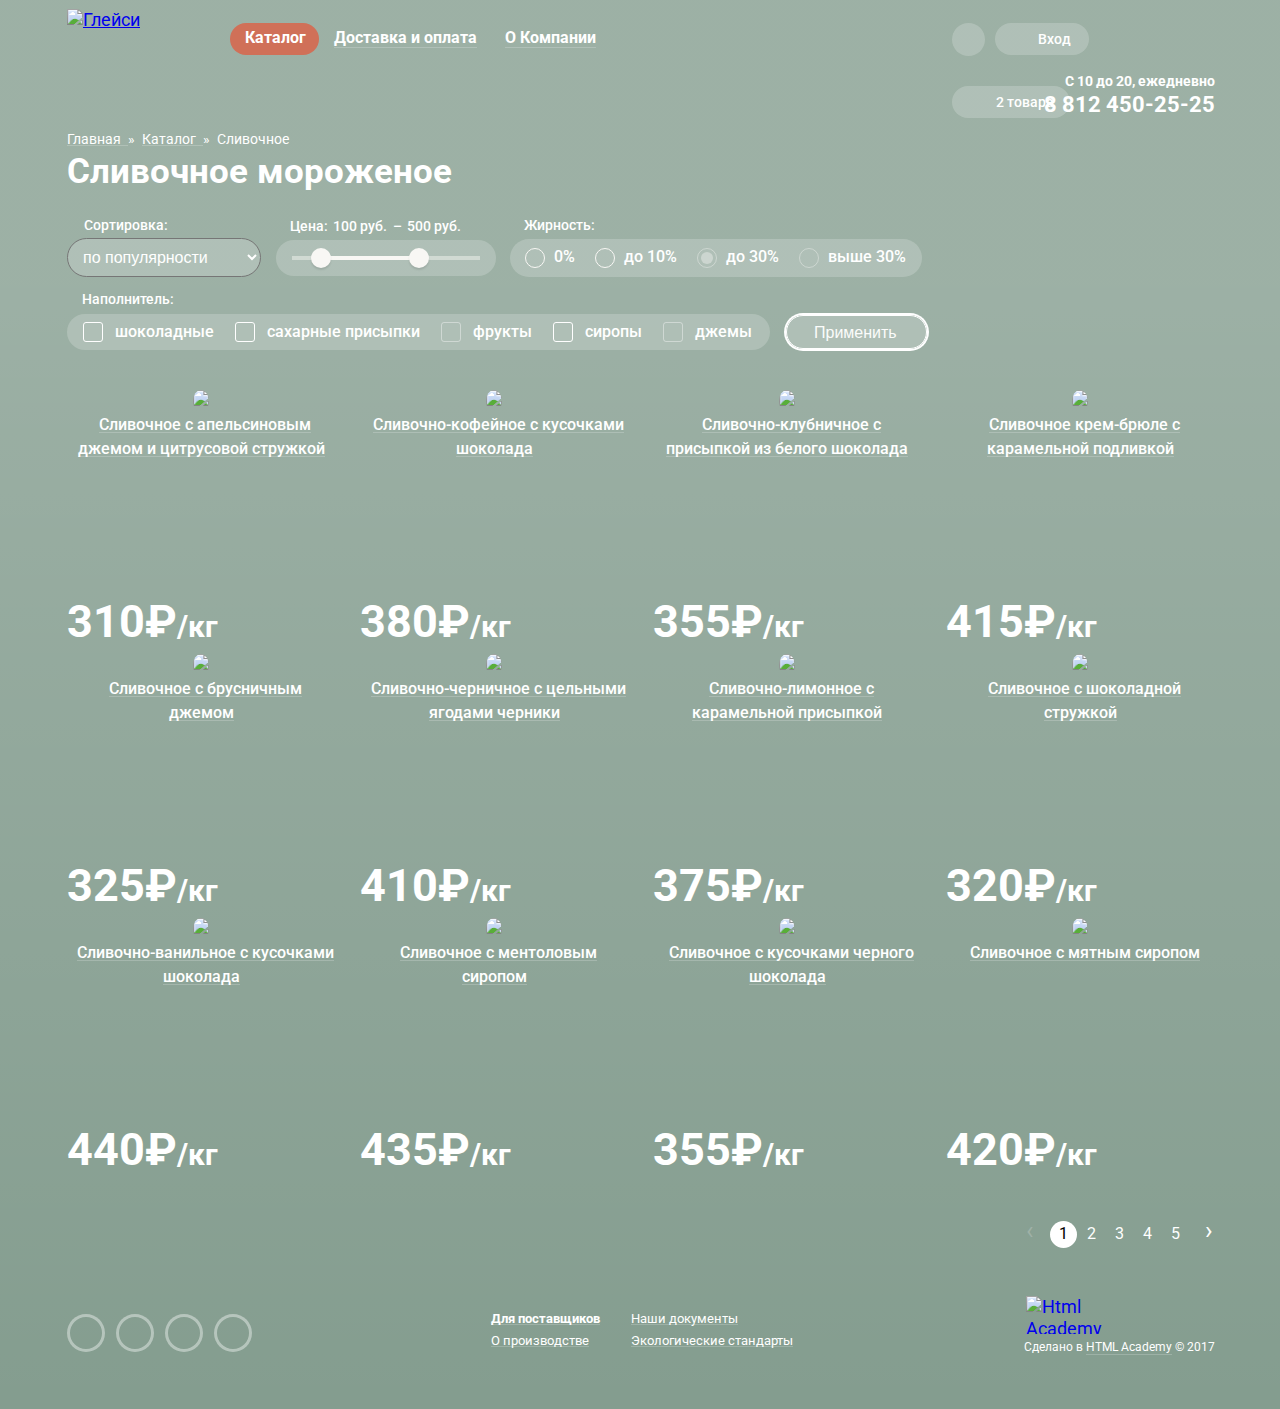
==== commit b841dea4: "на проверку на допуск" ====
--- a/catalog.html
+++ b/catalog.html
@@ -5,7 +5,7 @@
       <title>Каталог</title>
       <link href="css/normalize.css" rel="stylesheet">
       <link href="https://fonts.googleapis.com/css?family=Roboto:400,500,700&amp;subset=cyrillic" rel="stylesheet">
-      <link  href="css/style.css" rel="stylesheet">
+      <link  href="css/style.min.css" rel="stylesheet">
     </head>
     
     
@@ -21,17 +21,17 @@
               </div>
               <nav class="main-navigation">
                 <ul class="main-menu">
-                  <li class="link-menu current"><a href="#">Каталог</a>
+                  <li class="current"><a href="#">Каталог</a>
                     <ul class="main-submenu">
                       <li><a class="novelty" href="#">Новинки</a></li>
-                      <li class="current-product"><a>Сливочное</a></li>
+                      <li class="current-creem"><a>Сливочное</a></li>
                       <li><a href="#">Щербеты</a></li>
                       <li><a href="#">Фруктовый лед</a></li>
-                      <li><a href="#">Мелорин</a></li>
+                      <li><a class="melorin" href="#">Мелорин</a></li>
                     </ul>
                   </li>  
-                  <li class="link-menu"><a href="#">Доставка и оплата</a></li>
-                  <li class="link-menu"><a href="#">О Компании</a></li>
+                  <li><a href="#">Доставка и оплата</a></li>
+                  <li><a href="#">О Компании</a></li>
                 </ul>
               </nav>
         
@@ -120,9 +120,9 @@
           <main class="container clearfix">
             <ul class="breadcrumbs">
               <li><a href="index.html">Главная  </a></li>
-              <span>&raquo;</span>
+              <li><span>&raquo;</span></li>
               <li><a href="#">  Каталог  </a></li>
-              <span>&raquo;</span>
+              <li><span>&raquo;</span></li>
               <li>  Сливочное</li>   
             </ul>  
           
@@ -350,7 +350,7 @@
                 <a href="#" class="page">3</a>
                 <a href="#" class="page">4</a>
                 <a href="#" class="page">5</a>
-                <a href="#"class="next" href="#">&#8250;</a>
+                <a href="#" class="next">&#8250;</a>
               </div>
             </div>
           </main>
--- a/css/style.min.css
+++ b/css/style.min.css
@@ -0,0 +1 @@
+html,body{margin:0;padding:0}body{font-family:"Roboto", "Arial", sans-serif;font-size:18px;line-height:22px;color:#ffffff;background-color:#000}.clearfix::after{content:"";display:table;clear:both}.site-wrapper{background-color:#849d8f;background-image:url("../img/ice-cream-1.png");background-repeat:no-repeat;background-position:top center;margin:0 auto;-webkit-transition:background-image 0.5s ease, background-color 0.5s ease;transition:background-image 0.5s ease, background-color 0.5s ease}.content-wrapper{width:1200px;margin:0 auto}.site-wrapper::before,.site-wrapper::after{content:"";visibility:hidden}.site-wrapper::before{background-image:url("../img/ice-cream-2-8.png")}.site-wrapper::after{background-image:url("../img/ice-cream-3-8.png")}.main-header{margin-bottom:20px}.container{position:relative;padding:0 27px}.logo{float:left;width:152px;margin-right:11px}.logo img{padding-top:9px;padding-left:0}.main-navigation{float:left;width:397px}.main-menu{margin:0;padding:0;list-style:none;margin-top:23px}.main-menu > li{position:relative;display:inline-block;vertical-align:top;margin-right:-4px}.main-menu a{display:block;padding-top:6px;padding-bottom:8px;padding-left:15px;padding-right:13px;text-decoration:none;font-size:16px;line-height:18px;font-weight:700;color:#ffffff}.main-menu > li::after{position:absolute;content:"";height:1px;background-color:rgba(255, 255, 255, 0.2);top:24px;left:15px;right:13px}.main-menu a[href]:hover{background:#f7f6f3;border-radius:18px;color:#000}.main-menu a[href]:active{background:#ededed;border-radius:18px;color:#000;box-shadow:inset 0 2px 0 1px #696969}.main-menu .current{color:#fff;background-color:#d07058;border-radius:18px}.main-menu .current::after{content:"";display:none}.main-menu > li:hover .main-submenu{display:block}.main-menu .main-submenu{display:none;position:absolute;width:144px;top:33px;left:-6px;margin:0;padding:0;list-style:none;background-color:#f8f7f4;border-radius:4px;overflow:hidden;box-shadow:0 20px 20px 0 rgba(0, 0, 0, 0.4);z-index:1}.main-submenu li{margin-bottom:0}.main-submenu a{font-size:14px;line-height:16px;color:#000;padding-left:21px;padding-top:9px;padding-bottom:7px;font-weight:400}.main-submenu a[href]:hover{border-radius:0px;background-color:#fbded7}.main-submenu a[href]:active{border-radius:0px;background-color:#f6b5a5;box-shadow:none}.main-submenu .novelty{position:relative;font-weight:700;padding-top:10px;padding-bottom:14px}.main-submenu .novelty::after{position:absolute;content:"";height:1px;background-color:#d1d0ce;bottom:0;left:6px;right:9px}.main-submenu .current-creem{background-color:#d07058}.main-submenu .melorin{padding-bottom:12px}.user-blok{position:relative;float:right;width:261px;margin-top:23px;margin-right:0;margin-bottom:3px}.user-blok > div{display:inline-block;vertical-align:top}.user-blok a{display:block;font-size:14px;line-height:16px;font-weight:500;color:#fff;text-decoration:none}.search{margin-right:6px;padding-bottom:30px}.search-icon{position:relative;width:33px;height:33px;border-radius:50%;background-color:rgba(255, 255, 255, 0.2)}.search-icon::before{position:absolute;content:"";width:17px;height:17px;top:7px;left:8px;background-image:url('../img/sprite.png');background-position:-10px -10px;background-repeat:no-repeat}.search-icon:hover{color:#323232;background-color:rgba(255, 255, 255, 1)}.search-icon:hover::before{position:absolute;content:"";width:17px;min-height:17px;top:7px;left:9px;background-image:url('../img/sprite.png');background-position:-10px -47px;background-repeat:no-repeat}.search:hover .search-hover{display:block}.search-hover{display:none;position:absolute;top:37px;left:-310px;color:#999999;font-size:14px;line-height:24px;font-weight:400;background-color:#f8f7f4;border-radius:6px;box-shadow:0 20px 20px 0 rgba(0, 0, 0, 0.4);z-index:40}.search-hover input[type="text"]{width:310px;padding-left:13px;padding-right:15px;padding-top:9px;padding-bottom:10px;margin-left:16px;margin-right:16px;margin-top:18px;margin-bottom:21px;border-radius:5px;box-sizing:border-box;border-style:none;border:1px solid #d3d3d2;font-family:"Roboto", "Arial", sans-serif;font-size:14px;line-height:24px;font-weight:400}.search-hover input[type="text"]:focus{border:1px solid #8fbdec;box-shadow:0 0 0 1px #8fbdec}.search-subject{position:relative}.search-subject label{position:absolute;top:0;left:32px;opacity:0}.search-subject input[type="text"]:focus + label{opacity:1;font-size:11px;line-height:13px;font-weight:400;color:#5b9ddf}.enter{padding-bottom:30px;margin-right:3px}.enter-icon{position:relative;padding-left:43px;padding-right:18px;padding-top:8px;padding-bottom:8px;border-radius:20px;background-color:rgba(255, 255, 255, 0.2)}.enter-icon::before{position:absolute;content:"";top:6px;left:16px;width:21px;height:19px;background-image:url('../img/sprite.png');background-repeat:no-repeat;background-position:-10px -263px}.enter-icon:hover{color:#323232;background-color:rgba(255, 255, 255, 1)}.enter-icon:hover::before{position:absolute;content:"";top:6px;left:16px;width:21px;height:19px;background-image:url('../img/sprite.png');background-repeat:no-repeat;background-position:-10px -302px}.enter:hover .enter-hover{display:block}.enter-hover{display:none;position:absolute;top:36px;right:123px;width:277px;background-color:#f8f7f4;border-radius:6px;box-shadow:0 20px 20px 0 rgba(0, 0, 0, 0.4);z-index:30}.enter-hover input[type="text"],.enter-hover input[type="password"]{width:240px;padding-left:13px;padding-right:14px;padding-top:9px;padding-bottom:9px;margin-top:20px;margin-left:19px;margin-bottom:20px;border-radius:5px;box-sizing:border-box;border-style:none;border:1px solid #d3d3d2;font-family:"Roboto", "Arial", sans-serif;font-size:14px;line-height:24px;font-weight:400}.enter-hover input[type="text"]:focus,.enter-hover input[type="password"]:focus{border:1px solid #8fbdec;box-shadow:0 0 0 1px #8fbdec}.enter-hover input[name="email"]{margin-bottom:0}.enter-input{position:relative}.enter-input label{position:absolute;top:5px;left:32px;opacity:0}.enter-input input[name="email"]:focus + label,.enter-input input[name="login"]:focus + label{opacity:1;font-size:11px;line-height:13px;font-weight:400;color:#5b9ddf}.btn{display:inline-block;vertical-align:top;text-decoration:none;text-shadow:0 2px 5px rgba(160, 32, 11, 0.76);background:#f06240;background-image:-webkit-linear-gradient(top, #f26843 0%, #e74a35 100%);background-image:linear-gradient(to bottom, #f26843 0%, #e74a35 100%);box-shadow:0 2px 2px rgba(172, 16, 0, 0.64);border-radius:40px}.btn-enter{margin-left:19px;margin-right:15px;padding-top:11px;padding-bottom:10px;padding-left:22px;padding-right:23px;font-size:18px;line-height:24px;font-weight:700;color:#fefefe;border-radius:20px;box-shadow:none;border:none;text-shadow:0 2px 5px rgba(160, 32, 11, 0.76);box-shadow:0 2px 2px rgba(172, 16, 0, 0.64);outline:none}.enter-link{float:right;width:125px;margin-right:14px;margin-bottom:23px;margin-top:-2px}.enter-link a{display:inline;color:#323232;font-size:13px;line-height:20px;font-weight:400;text-decoration:none;background-image:-webkit-linear-gradient(right, rgba(0, 0, 0, 0.3), rgba(0, 0, 0, 0.3));background-image:linear-gradient(to left, rgba(0, 0, 0, 0.3), rgba(0, 0, 0, 0.3));background-position:0 95%;background-size:10px 1px;background-repeat:repeat-x}.enter-link a:hover,.enter-link a:active{color:#e84d37;background-image:-webkit-linear-gradient(right, rgba(232, 77, 55, 0.3), rgba(232, 77, 55, 0.3));background-image:linear-gradient(to left, rgba(232, 77, 55, 0.3), rgba(232, 77, 55, 0.3));background-position:0 95%;background-size:10px 1px;background-repeat:repeat-x}.shopping-icon{position:relative;padding-left:44px;padding-right:34px;padding-top:8px;padding-bottom:8px;border-radius:20px;background-color:rgba(255, 255, 255, 0.2)}.shopping-icon-full{position:relative;padding-left:44px;padding-right:16px;padding-top:8px;padding-bottom:8px;border-radius:20px;background-color:rgba(255, 255, 255, 0.2)}.shopping-icon::before{position:absolute;content:"";top:6px;left:17px;width:21px;height:20px;background-image:url('../img/sprite.png');background-repeat:no-repeat;background-position:-10px -84px}.shopping-icon-full::before{position:absolute;content:"";top:6px;left:16px;width:21px;height:20px;background-image:url('../img/sprite.png');background-repeat:no-repeat;background-position:-10px -84px}.shopping-icon-full:hover{color:#323232;background-color:rgba(255, 255, 255, 1)}.shopping-icon-full:hover::before{position:absolute;content:"";top:5px;left:16px;width:21px;height:20px;background-image:url('../img/sprite.png');background-repeat:no-repeat;background-position:-10px -124px}.timetable{position:absolute;top:73px;right:25px}.timetable p:first-of-type{margin:0;padding:0;font-size:14px;line-height:16px;font-weight:700;text-align:right;margin-bottom:4px}.timetable p:last-of-type{margin:0;padding:0;font-size:22px;line-height:24px;font-weight:700;text-align:right}.slider{position:relative;text-align:center;padding-top:284px;color:#fff;margin-bottom:40px}.slide{display:none}.slide-title{width:700px;font-size:60px;line-height:60.35px;font-weight:700;margin:-1px auto;margin-bottom:32px}.slide a{font-size:32px;line-height:44px;font-weight:700}.btn-slide{padding-top:6px;padding-right:40px;padding-left:40px;padding-bottom:13px;color:#fff}.btn:hover{background-image:-webkit-linear-gradient(top, #f58669 0%, #ec6f5e 100%);background-image:linear-gradient(to bottom, #f58669 0%, #ec6f5e 100%);box-shadow:0 2px 0 2px rgba(172, 16, 0, 1)}.btn:active{background:-webkit-linear-gradient(top, #d84732 0%, #e1613e 100%);background:linear-gradient(to bottom, #d84732 0%, #e1613e 100%);box-shadow:inset 0 2px 0 2px rgba(172, 16, 0, 1)}.slider-controls{position:absolute;bottom:23px;left:2px;z-index:30;font-size:0}.slider-controls label{display:inline-block;vertical-align:top;width:17px;height:17px;margin-right:8px;background-color:transparent;border:2px solid #fff;border-radius:50%;cursor:pointer}.slider-controls label:hover{background-color:rgba(255, 255, 255, 0.4)}body > input[type="radio"]{display:none}#btn-1:checked ~ .site-wrapper #slide1,#btn-2:checked ~ .site-wrapper #slide2,#btn-3:checked ~ .site-wrapper #slide3{display:block}#btn-1:checked ~ .site-wrapper label[for="btn-1"],#btn-2:checked ~ .site-wrapper label[for="btn-2"],#btn-3:checked ~ .site-wrapper label[for="btn-3"]{background-color:#ffffff}#btn-1:checked ~ .site-wrapper{background-color:#849d8f;background-image:url("../img/ice-cream-1.png")}#btn-2:checked ~ .site-wrapper{background-color:#8996a6;background-image:url("../img/ice-cream-2-8.png")}#btn-3:checked ~ .site-wrapper{background-color:#9d8b84;background-image:url("../img/ice-cream-3-8.png")}.gift-container{margin-bottom:39px}.gift-item{float:left;width:560px;min-height:229px;margin-right:26px;border-radius:16px}.gift-item:last-child{margin-right:0}.raspberries{position:relative;background:url(../img/raspberries.jpg);background-size:cover}.chocolate{position:relative;background:url('../img/chocolate.jpg');background-size:cover}.gift-item h3{margin:0;padding:0;font-size:35px;line-height:41px;font-weight:700;margin-top:16px;margin-bottom:16px;margin-left:19px}.gift-item p{margin:0;padding:0;font-size:18px;line-height:22px;font-weight:700;padding-right:21px;padding-left:21px}.btn-gift{float:right;margin-top:44px;margin-right:21px;margin-bottom:24px;font-size:18px;line-height:24px;font-weight:700;color:#fff;padding-top:10px;padding-bottom:11px;padding-left:21px;padding-right:22px}.ice-cream{margin-bottom:34px;font-size:0}.ice-cream-item{position:relative;display:inline-block;vertical-align:top;width:267px;margin-right:26px;text-align:center}.ice-cream-item:nth-child(4n){margin-right:0}.ice-cream-image img{border-radius:50%;margin-bottom:0;margin-bottom:5px}.ice-cream-hit img{position:absolute;top:1px;left:1px}.ice-cream-price{position:absolute;left:0;top:209px;font-size:45px;line-height:45px;font-weight:700;white-space:nowrap}.font-price{font-size:45px;line-height:45px;font-weight:700;white-space:nowrap}.anothe-font{font-size:30px;line-height:45px;white-space:nowrap}.ice-cream-name{font-size:16px;line-height:15px;font-weight:500;color:#fff;text-decoration:none;margin-left:5px;margin-right:3px;margin:0 auto;background-image:-webkit-linear-gradient(right, rgba(255, 255, 255, 0.2), rgba(255, 255, 255, 0.2));background-image:linear-gradient(to left, rgba(255, 255, 255, 0.2), rgba(255, 255, 255, 0.2));background-position:0 95%;background-size:10px 1px;background-repeat:repeat-x;text-align:center}.ice-cream-name:active,.ice-cream-name:hover{color:#ffbc9e;background-image:-webkit-linear-gradient(right, rgba(255, 188, 158, 0.3), rgba(255, 188, 158, 0.3));background-image:linear-gradient(to left, rgba(255, 188, 158, 0.3), rgba(255, 188, 158, 0.3));background-position:0 95%;background-size:10px 1px;background-repeat:repeat-x}.features{margin-bottom:40px;width:1146px;background:#ffffff url('../img/wafe_pattern.jpg') repeat;padding-top:1px;border-radius:13px;color:#000}.features h3{margin:0;padding:0;font-size:24px;line-height:30px;font-weight:500;margin-top:23px;margin-left:22px;margin-bottom:22px}.features-left{float:left;width:560px;margin-right:26px;padding-bottom:2px}.features-right{float:right;width:560px}.feature-item{position:relative}.features-left p{margin:0;padding:0;font-size:16px;line-height:22px;font-weight:400;margin-bottom:22px;padding-left:78px}.features-right p{margin:0;padding:0;font-size:16px;line-height:22px;font-weight:400;margin-bottom:22px;padding-left:57px;padding-right:22px}.features-left img{position:absolute;left:21px;top:-14px}.features-right img{position:absolute;left:1px;top:-14px}.communion{margin-bottom:40px}.communion-item{width:560px;min-height:220px;float:left;margin-right:26px;border-radius:15px}.communion-item:last-child{margin-right:0}.blog{font-size:16px;line-height:22px;color:#323232;background:#ffffff url('../img/strawberry-background.jpg') no-repeat}.blog p{margin:0;padding:0;width:286px;font-size:16px;line-height:22px;font-weight:500;color:#323232;padding-left:20px}.blog p:first-of-type{padding-top:23px;padding-bottom:5px}.blog a{font-size:24px;line-height:30px;font-weight:700;color:#323232;background-image:-webkit-linear-gradient(right, #323232, #323232);background-image:linear-gradient(to left, #323232, #323232);background-position:0 90%;background-size:10px 2px;background-repeat:repeat-x}.blog a:hover,.blog a:active{color:#e84d37;text-decoration:none;background-image:-webkit-linear-gradient(right, rgba(232, 77, 55, 0.3), rgba(232, 77, 55, 0.3));background-image:linear-gradient(to left, rgba(232, 77, 55, 0.3), rgba(232, 77, 55, 0.3));background-position:0 90%;background-size:10px 2px;background-repeat:repeat-x}.subscribe{font-size:16px;line-height:22px;font-weight:400;color:#5a5a5a;background-image:url('../img/letter_pattern.png')}.subscribe-background{width:550px;min-height:210px;margin:5px;background-color:#f8f7f4;border-radius:15px}.subscribe p{margin:0;padding:0;padding-top:30px;padding-left:23px;padding-right:15px;margin-bottom:36px}.subscribe input[type="text"]{width:368px;box-sizing:border-box;font-size:16px;line-height:24px;font-weight:400;font-family:"Roboto", "Arial", sans-serif;margin-left:22px;padding-left:13px;padding-top:9px;padding-right:13px;padding-bottom:10px;border-radius:4px;border-style:none;border:1px solid #d3d3d2}.subscribe-input{display:inline-block;vertical-align:top;position:relative}.subscribe-input label{position:absolute;top:-15px;left:32px;opacity:0}.subscribe-input input[type="text"]:focus + label{opacity:1;font-size:11px;line-height:13px;font-weight:400;color:#5b9ddf}.btn-subscribe{font-size:18px;line-height:24px;font-weight:700;color:#fff;margin-left:7px;padding-top:11px;padding-bottom:10px;padding-left:19px;padding-right:14px;border-radius:22px;box-shadow:none;border:none;text-shadow:0 2px 5px rgba(160, 32, 11, 0.76);box-shadow:0 2px 2px rgba(172, 16, 0, 0.64);outline:none}.contacts{width:1200px;position:relative;padding-left:0;padding-right:0}.map{width:1200px;height:430px;background:url('../img/map.jpg') no-repeat}.contacts-form{position:absolute;top:63px;right:27px;width:251px;background-color:#fefefe;border-radius:13px;padding-top:28px;padding-right:24px;padding-left:25px;color:#323232}.office{margin:0;padding:0;font-size:14px;line-height:20px;font-weight:400;padding-bottom:3px}.adress{margin:0;padding:0;font-size:18px;line-height:24px;font-weight:700;margin-bottom:16px}.phone-order{margin:0;padding:0;font-size:14px;line-height:20px;font-weight:400;margin-bottom:6px}.phone-number{margin:0;padding:0;font-size:18px;line-height:22px;font-weight:700;margin-bottom:2px}.worktime{margin:0;padding:0;font-size:14px;line-height:22px;font-weight:400;margin-bottom:23px}.btn-contacts{font-size:18px;line-height:24px;font-weight:700;color:#fff;padding-top:11px;padding-bottom:11px;padding-left:27px;padding-right:27px;margin-left:0;margin-bottom:29px;border-radius:21px}.main-footer{min-height:103px}.footer-socials{width:267px;float:left;margin-right:32px;padding-top:37px;padding-left:0px}.social{display:inline-block;vertical-align:top;font-size:0;text-decoration:none;margin-right:7px;width:32px;height:32px;border-radius:50%;border:3px solid rgba(255, 255, 255, 0.5);background-image:url('../img/sprite.png');background-repeat:no-repeat}.social:last-child{margin-right:0}.social:hover{opacity:1;border-color:rgba(255, 255, 255, 0.7)}.social:active{border-color:rgba(255, 255, 255, 0.7);box-shadow:inset 0 2px 1px #88888c}.social-tw{width:32px;height:32px;background-position:-10px -895px;opacity:0.8}.social-tw:active{width:32px;height:32px;background-position:-10px -947px}.social-inst{width:32px;height:32px;background-position:-10px -653px;opacity:0.8}.social-inst:active{width:32px;height:32px;background-position:-10px -705px}.social-fb{width:32px;height:32px;background-position:-10px -341px;opacity:0.8}.social-fb:active{width:32px;height:32px;background-position:-10px -393px}.social-vk{width:32px;height:32px;background-position:-10px -999px;opacity:0.8}.social-vk:active{width:32px;height:32px;background-position:-10px -947px}.provider-info{float:left;min-height:103px;width:560px;margin-right:20px;margin-top:29px}.provider-info a{color:#fff;font-size:13px;line-height:18px;font-weight:400;text-decoration:none;background-image:-webkit-linear-gradient(right, rgba(255, 255, 255, 0.2), rgba(255, 255, 255, 0.2));background-image:linear-gradient(to left, rgba(255, 255, 255, 0.2), rgba(255, 255, 255, 0.2));background-position:0 95%;background-size:10px 1px;background-repeat:repeat-x}.provider-info-left{position:relative;display:inline-block;vertical-align:bottom;margin:0;padding:0;list-style:none;margin-left:125px;margin-right:27px}.provider-info-left li:first-child::before{position:absolute;content:"";width:15px;height:13px;top:8px;left:-22px;background-image:url('../img/sprite.png');background-repeat:no-repeat;width:15px;height:13px;background-position:-10px -445px}.provider-info-right{display:inline-block;vertical-align:bottom;margin:0;padding:0;list-style:none}.footer-copyright{display:inline-block;vertical-align:top;float:right;width:267px}.footer-copyright img{display:inline-block;vertical-align:top;margin-top:19px;margin-bottom:-8px;margin-left:80px}.footer-copyright p{font-size:12px;line-height:18px;font-weight:400;text-align:right;padding-right:0px;margin-right:-2px}.footer-copyright .by{color:#fff;text-decoration:none;border-bottom:1px solid rgba(255, 255, 255, 0.2)}.provider-info a:hover,.provider-info a:active,.footer-copyright .by:hover,.footer-copyright .by:active{color:#ffbc9e;background-image:-webkit-linear-gradient(right, rgba(255, 188, 158, 0.3), rgba(255, 188, 158, 0.3));background-image:linear-gradient(to left, rgba(255, 188, 158, 0.3), rgba(255, 188, 158, 0.3));background-position:0 95%;background-size:10px 1px;background-repeat:repeat-x}@-webkit-keyframes "appearance"{0%{-webkit-transform:translateY(-2000px);transform:translateY(-2000px);}70%{-webkit-transform:translateY(30px);transform:translateY(30px);}90%{-webkit-transform:translateY(-10px);transform:translateY(-10px);}100%{-webkit-transform:translateY(0);transform:translateY(0);}}@keyframes "appearance"{0%{-webkit-transform:translateY(-2000px);transform:translateY(-2000px);}70%{-webkit-transform:translateY(30px);transform:translateY(30px);}90%{-webkit-transform:translateY(-10px);transform:translateY(-10px);}100%{-webkit-transform:translateY(0);transform:translateY(0);}}.modal-content{display:none;position:fixed;top:100px;left:50%;width:477px;margin-left:-240px;background-color:#f8f7f4;padding-top:22px;padding-left:24px;padding-right:24px;border-radius:9px;z-index:50}.modal-content-show{display:block;-webkit-animation:appearance 0.6s;animation:appearance 0.6s}.modal-content-close{position:absolute;top:20px;right:20px;width:18px;height:18px;font-size:0;border:0;cursor:pointer}.modal-content-close::before,.modal-content-close::after{content:"";position:absolute;top:5px;left:5px;width:24px;height:3px;background-color:#000000;border-radius:1px}.modal-content-close::before{-webkit-transform:rotate(45deg);transform:rotate(45deg)}.modal-content-close::after{-webkit-transform:rotate(-45deg);transform:rotate(-45deg)}.modal-content p{margin:0;padding:0;font-size:24px;line-height:28px;font-weight:500;color:#323232;margin-bottom:22px}.content-form{position:relative;margin-bottom:26px}.modal-content input[type="text"]{display:block;box-sizing:border-box;width:265px;padding-left:15px;padding-right:15px;padding-top:14px;padding-bottom:11px;font-size:16px;line-height:24px;font-weight:400;font-family:"Roboto", "Arial", sans-serif;color:#b8b8b8;border-radius:4px;border-style:none;border:1px solid #ffffff;box-shadow:0 0 0 1px #d3d3d2;margin-bottom:22px}.modal-content input[type="text"]:hover{border:1px solid #d3d3d2;box-shadow:0 0 0 1px #d3d3d2}.modal-content input[type="text"]:focus{border:1px solid #8fbdec;box-shadow:0 0 0 1px #8fbdec}.wrapper-input{position:relative}.wrapper-input label{position:absolute;opacity:0;font-size:11px;line-height:13px;font-weight:400;color:#5b9ddf}.modal-content input[type="text"]:focus + label{opacity:1;color:#8fbdec;left:20px;top:-15px}.modal-content textarea[name="comment"]:focus + label{opacity:1;color:#8fbdec;left:20px;top:-15px}.comment{display:block;box-sizing:border-box;resize:none;width:426px;padding-left:15px;padding-right:15px;padding-top:14px;padding-bottom:11px;font-size:16px;line-height:24px;font-weight:400;font-family:"Roboto", "Arial", sans-serif;color:#b8b8b8;border-radius:4px;border-style:none;border:1px solid #ffffff;box-shadow:0 0 0 1px #d3d3d2;margin-bottom:25px;outline:none}.comment:hover{border:1px solid #d3d3d2;box-shadow:0 0 0 1px #d3d3d2}.comment:focus{border:1px solid #8fbdec;box-shadow:0 0 0 1px #8fbdec}.btn-comment{float:right;padding-left:26px;padding-right:32px;padding-top:15px;padding-bottom:15px;font-size:18px;line-height:24px;font-weight:700;color:#fefefe;box-shadow:none;border:none;text-shadow:0 2px 5px rgba(160, 32, 11, 0.76);outline:none}.modal-overlay{display:none;position:fixed;top:0;left:0;z-index:20;width:100%;height:100%;background:rgba(0, 0, 0, 0.5)}.modal-overlay-show{display:block}.site-wrapper-inner{margin:0 auto;background-color:#849d8f;background-image:-webkit-linear-gradient(top, rgba(255, 255, 255, 0.2) 20%, transparent);background-image:linear-gradient(to bottom, rgba(255, 255, 255, 0.2) 20%, transparent)}.main-header-inner{margin-bottom:10px}.shopping-cart-full:hover .cart-hover{display:block}.cart-hover{display:none;position:absolute;top:36px;right:0;width:507px;padding-left:17px;padding-right:15px;padding-bottom:20px;padding-top:20px;border-radius:5px;background-color:#f8f7f4;color:#323232;font-size:13px;line-height:16px;font-weight:400;box-shadow:0 20px 20px 0 rgba(0, 0, 0, 0.4);z-index:10}.table{display:table;margin-bottom:19px}.row{display:table-row}.cell{display:table-cell}.cell-delete{width:25px}.cell-delete a{position:relative;width:18px;height:18px;font-size:0;border:0;cursor:pointer}.cell-delete a::before,.cell-delete a::after{content:"";position:absolute;top:2px;left:-2px;width:14px;height:1px;background-color:#676766;border-radius:1px}.cell-delete a::before{-webkit-transform:rotate(45deg);transform:rotate(45deg)}.cell-delete a::after{-webkit-transform:rotate(-45deg);transform:rotate(-45deg)}.cell-img{width:45px;vertical-align:middle}.cell-img img{display:inline-block;vertical-align:middle;padding-bottom:20px}.cell-name{width:247px}.cell-name .choice{color:#323232;text-decoration:none;font-size:13px;line-height:16px;font-weight:400;padding-top:9px;padding-right:15px}.cell-volume{width:122px}.cell-volume p{margin:0;padding:0;font-size:13px;line-height:16px;font-weight:400}.cell-volume span{color:#999999;font-size:13px;line-height:16px;font-weight:400}.table::after{position:absolute;content:"";height:1px;background-color:#d1d0ce;left:17px;right:15px;top:130px}.total{text-align:right;font-size:15px;line-height:18px;font-weight:700;margin-bottom:14px}.btn-order{float:right;color:#fefefe;font-size:18px;line-height:24px;font-weight:700;padding-top:9px;padding-bottom:12px;padding-right:13px;padding-left:9px;border-radius:22px;box-shadow:none;border:none;text-shadow:0 2px 5px rgba(160, 32, 11, 0.76);box-shadow:0 2px 2px rgba(172, 16, 0, 0.64);outline:none}.breadcrumbs{width:267px;margin:0;padding:0;list-style:none;font-size:14px;line-height:16px;font-weight:400;color:#fff;margin-bottom:2px;word-spacing:4px}.breadcrumbs li{display:inline}.breadcrumbs a{text-decoration:none;font-size:14px;line-height:16px;font-weight:400;color:#fff;cursor:pointer;background-image:-webkit-linear-gradient(right, rgba(255, 255, 255, 0.2), rgba(255, 255, 255, 0.2));background-image:linear-gradient(to left, rgba(255, 255, 255, 0.2), rgba(255, 255, 255, 0.2));background-position:0 95%;background-size:10px 1px;background-repeat:repeat-x}.breadcrumbs a:hover,.breadcrumbs a:active{color:#ffbc9e;background-image:-webkit-linear-gradient(right, rgba(255, 188, 158, 0.3), rgba(255, 188, 158, 0.3));background-image:linear-gradient(to left, rgba(255, 188, 158, 0.3), rgba(255, 188, 158, 0.3));background-position:0 95%;background-size:10px 1px;background-repeat:repeat-x}.product-item h1{margin:0;padding:0;font-size:35px;line-height:45px;font-weight:700;margin-bottom:23px}.filter{width:880px;margin-bottom:40px}.sorting-criterion{display:inline-block;vertical-align:top;width:194px;margin-right:11px}.sorting-criterion p{margin:0;padding:0;padding-left:17px;padding-bottom:5px;font-size:14px;line-height:16px;font-weight:500;color:#fff}.sorting-criterion select{margin:0;padding:0;font-size:16px;line-height:18px;font-weight:500;color:#fff;background:rgba(255, 255, 255, 0.2);margin-left:0;margin-bottom:0;padding-left:11px;padding-right:18px;padding-top:9px;padding-bottom:9px;border-radius:22px}.sorting-criterion select:hover{color:#000;background:#fff;cursor:pointer}.wrapper-skroll{background-color:rgba(255, 255, 255, 0.2);padding-top:16px;padding-bottom:16px;padding-left:16px;padding-right:203px;border-radius:20px}.sorting-price{display:inline-block;vertical-align:top;width:220px;margin-right:10px}.price{padding-left:14px;font-size:14px;line-height:16px;font-weight:500;margin-bottom:5px}.price input[type="text"]{width:55px;font-size:inherit;line-height:inherit;font-weight:inherit;font-family:"Roboto", "Arial", sans-serif;color:inherit;background-color:transparent;border-style:none}.skroll{width:188px;background:#d1dad3;height:4px;position:relative;vertical-align:middle;cursor:pointer}.skroll_left,.skroll_right{position:absolute;display:block;width:20px;height:20px;background:#f8f7f4;border-radius:50%;box-shadow:0 2px 2px 0 rgba(0, 0, 0, 0.1);top:-8px;z-index:1}.skroll_left{left:19px}.skroll_right{right:51px}.skroll_left:hover,.skroll_right:hover{-webkit-transform:scale(1.1);transform:scale(1.1)}.skroll_field{width:100px;height:4px;background:#f8f7f4;position:absolute;left:30px}.wrapper-fatness{background-color:rgba(255, 255, 255, 0.2);padding-top:5px;padding-bottom:11px;padding-left:16px;padding-right:16px;border-radius:20px}.fatness{display:inline-block;vertical-align:top}.fatness p{margin:0;padding:0;padding-left:14px;font-size:14px;line-height:16px;font-weight:500;color:#fff;margin-bottom:6px}.fatness-item{display:inline-block;vertical-align:top;margin-right:17px;font-size:0}.fatness-item:last-child{margin-right:0}.fatness-item input[type="radio"]{display:none}.fatness-item input[type="radio"] + label{position:relative;font-size:16px;line-height:18px;font-weight:500;color:#fff;padding-left:28px;vertical-align:bottom}.fatness-item input[type="radio"] + label::before{position:absolute;top:1px;left:-1px;content:"";display:inline-block;width:18px;height:18px;border:1px solid #f8f7f4;border-radius:50%;vertical-align:middle;margin-right:10px}.fatness-item input[type="radio"] + label::after{position:absolute;content:"";display:none;width:12px;height:12px;border-radius:50%;background-color:#f8f7f4;top:5px;left:3px}.fatness-item input[type="radio"] + label:hover::before{border:1px solid #f8f7f4;box-shadow:0 0 0 1px #f8f7f4;cursor:pointer}.fatness-item input[type="radio"]:disabled + label::before{opacity:0.4}.fatness-item input[type="radio"]:checked + label::after{display:block}.fatness-item input[type="radio"]:checked:disabled + label::after{display:block;opacity:0.4}.fatness-item input[type="radio"]:disabled + label:hover::before{box-shadow:none;border:1px solid #f8f7f4;opacity:0.4}.wrapper-toppings{background-color:rgba(255, 255, 255, 0.2);padding-top:7px;padding-bottom:7px;padding-left:16px;padding-right:18px;border-radius:20px}.toppings{display:inline-block;vertical-align:top;margin-top:14px;margin-right:12px}.toppings p{margin:0;padding:0;font-size:14px;line-height:16px;font-weight:500;margin-bottom:7px;margin-left:15px}.topping-item{display:inline-block;vertical-align:top;margin-right:17px;font-size:0}.topping-item:last-child{margin-right:0}.topping-item input[type="checkbox"]{display:none}.topping-item input[type="checkbox"] + label{position:relative;font-size:16px;line-height:18px;font-weight:500;color:#fff;padding-left:32px;vertical-align:middle}.topping-item input[type="checkbox"] + label::before{position:absolute;content:"";top:0px;left:0px;display:inline-block;vertical-align:top;width:18px;height:18px;border:1px solid #fff;border-radius:3px}.topping-item input[type="checkbox"] + label:hover::before{box-shadow:0 0 0 1px #fff;cursor:pointer}.topping-item input[type="checkbox"]:checked + label::before{background:url('../img/check.png') no-repeat 50%}.topping-item input[type="checkbox"]:checked + label:hover::before{box-shadow:0 0 0 1px #fff}.topping-item input[type="checkbox"]:disabled + label::before{opacity:0.4}.topping-item input[type="checkbox"]:checked:disabled + label::before{background:url('../img/check.png') no-repeat 50%;opacity:0.4}.topping-item input[type="checkbox"]:disabled + label:hover::before{box-shadow:none}.topping-item input[type="checkbox"]:checked:disabled + label:hover::before{box-shadow:none}.filter-apply{display:inline-block;vertical-align:top;font-size:16px;line-height:18px;font-weight:500;background-color:rgba(255, 255, 255, 0.2);box-shadow:none;box-shadow:0 0 0 2px #fff;border:none;border-radius:25px;color:#fbfcfb;text-align:center;padding-top:8px;padding-bottom:6px;padding-right:29px;padding-left:27px;margin-top:38px;border:1px solid #fff;cursor:pointer;outline:none}.filter-apply:hover{color:#000;background-color:#fff}.filter-apply:active{background-color:#eaeaea;outline:none;box-shadow:inset 0 2px 0 1px #696969}.search-result{font-size:0;margin-bottom:38px}.ice-cream-item-inner{position:relative;display:inline-block;vertical-align:top;width:267px;min-height:232px;margin-right:26px;margin-bottom:32px;text-align:center;font-size:0}.ice-cream-item-inner:hover::after{position:absolute;content:"";top:-6px;left:-13px;width:267px;min-height:380px;padding-top:6px;padding-bottom:20px;padding-left:13px;padding-right:13px;z-index:1;border-radius:7px;cursor:pointer;background-color:rgba(255, 255, 255, 0.2)}.ice-cream-item-inner:nth-child(4n){margin-right:0}.ice-cream-image-inner img{border-radius:50%;margin-bottom:5px}.ice-cream-price-inner{position:absolute;left:0;top:209px;font-size:45px;line-height:45px;font-weight:700;white-space:nowrap}.ice-cream-name-inner{font-size:16px;line-height:16px;font-weight:500;color:#fff;text-decoration:none;margin-left:9px;margin-right:-1px;background-image:-webkit-linear-gradient(right, rgba(255, 255, 255, 0.2), rgba(255, 255, 255, 0.2));background-image:linear-gradient(to left, rgba(255, 255, 255, 0.2), rgba(255, 255, 255, 0.2));background-position:0 95%;background-size:10px 1px;background-repeat:repeat-x;z-index:5}.ice-cream-item-inner:hover .ice-cream-name-inner{background-image:none}.btn-show{position:absolute;display:none;font-size:18px;line-height:24px;font-weight:700;color:#fff;padding-top:9px;padding-bottom:13px;padding-left:17px;padding-right:18px;border-radius:24px;top:333px;left:33px;z-index:2;cursor:pointer}.ice-cream-item-inner:hover .btn-show{display:block}.pagination{float:right;white-space:nowrap;margin-bottom:29px}.pagination a{text-decoration:none}.page{display:inline-block;vertical-align:middle;height:27px;width:27px;margin-left:-3px;color:#fff;font-size:16px;line-height:26px;text-align:center}.page[href]:hover{color:#fff;background-color:rgba(255, 255, 255, 0.2);border-radius:50%}.page[href]:active{color:#000;background-color:rgba(255, 255, 255, 1);border-radius:50%}.page-current{font-size:16px;line-height:26px;height:27px;width:27px;background-color:#fff;color:#000;border-radius:50%;background-position:50%}.previous{font-size:25px;margin-right:15px;color:rgba(255, 255, 255, 0.2)}.next{margin-left:12px;font-size:25px;color:#fff}.previous:hover,.previous:active{color:rgba(255, 255, 255, 0.2);background-color:transparent}.sprite{background-image:url('../img/sprite.png');background-repeat:no-repeat;display:block}.sprite-Search{width:17px;height:17px;background-position:-10px -10px}.sprite-Search_hover{width:17px;height:17px;background-position:-10px -47px}.sprite-cart{width:21px;height:20px;background-position:-10px -84px}.sprite-cart_hover{width:21px;height:20px;background-position:-10px -124px}.sprite-check{width:14px;height:10px;background-position:-10px -164px}.sprite-cow-icon{width:48px;height:49px;background-position:-10px -194px}.sprite-enter{width:21px;height:19px;background-position:-10px -263px}.sprite-enter_hover{width:21px;height:19px;background-position:-10px -302px}.sprite-fb{width:32px;height:32px;background-position:-10px -341px}.sprite-fb_active{width:32px;height:32px;background-position:-10px -393px}.sprite-hart{width:15px;height:13px;background-position:-10px -445px}.sprite-ice-cream-cart-1{width:33px;height:33px;background-position:-10px -478px}.sprite-ice-cream-cart-2{width:33px;height:33px;background-position:-10px -531px}.sprite-ice-cream-icon{width:49px;height:49px;background-position:-10px -584px}.sprite-inst{width:32px;height:32px;background-position:-10px -653px}.sprite-inst_active{width:32px;height:32px;background-position:-10px -705px}.sprite-leaf{width:49px;height:49px;background-position:-10px -757px}.sprite-thermometer-icon{width:48px;height:49px;background-position:-10px -826px}.sprite-tw{width:32px;height:32px;background-position:-10px -895px}.sprite-tw_active{width:32px;height:32px;background-position:-10px -947px}.sprite-vk{width:32px;height:32px;background-position:-10px -999px}.sprite-vk_active{width:32px;height:32px;background-position:-10px -1051px}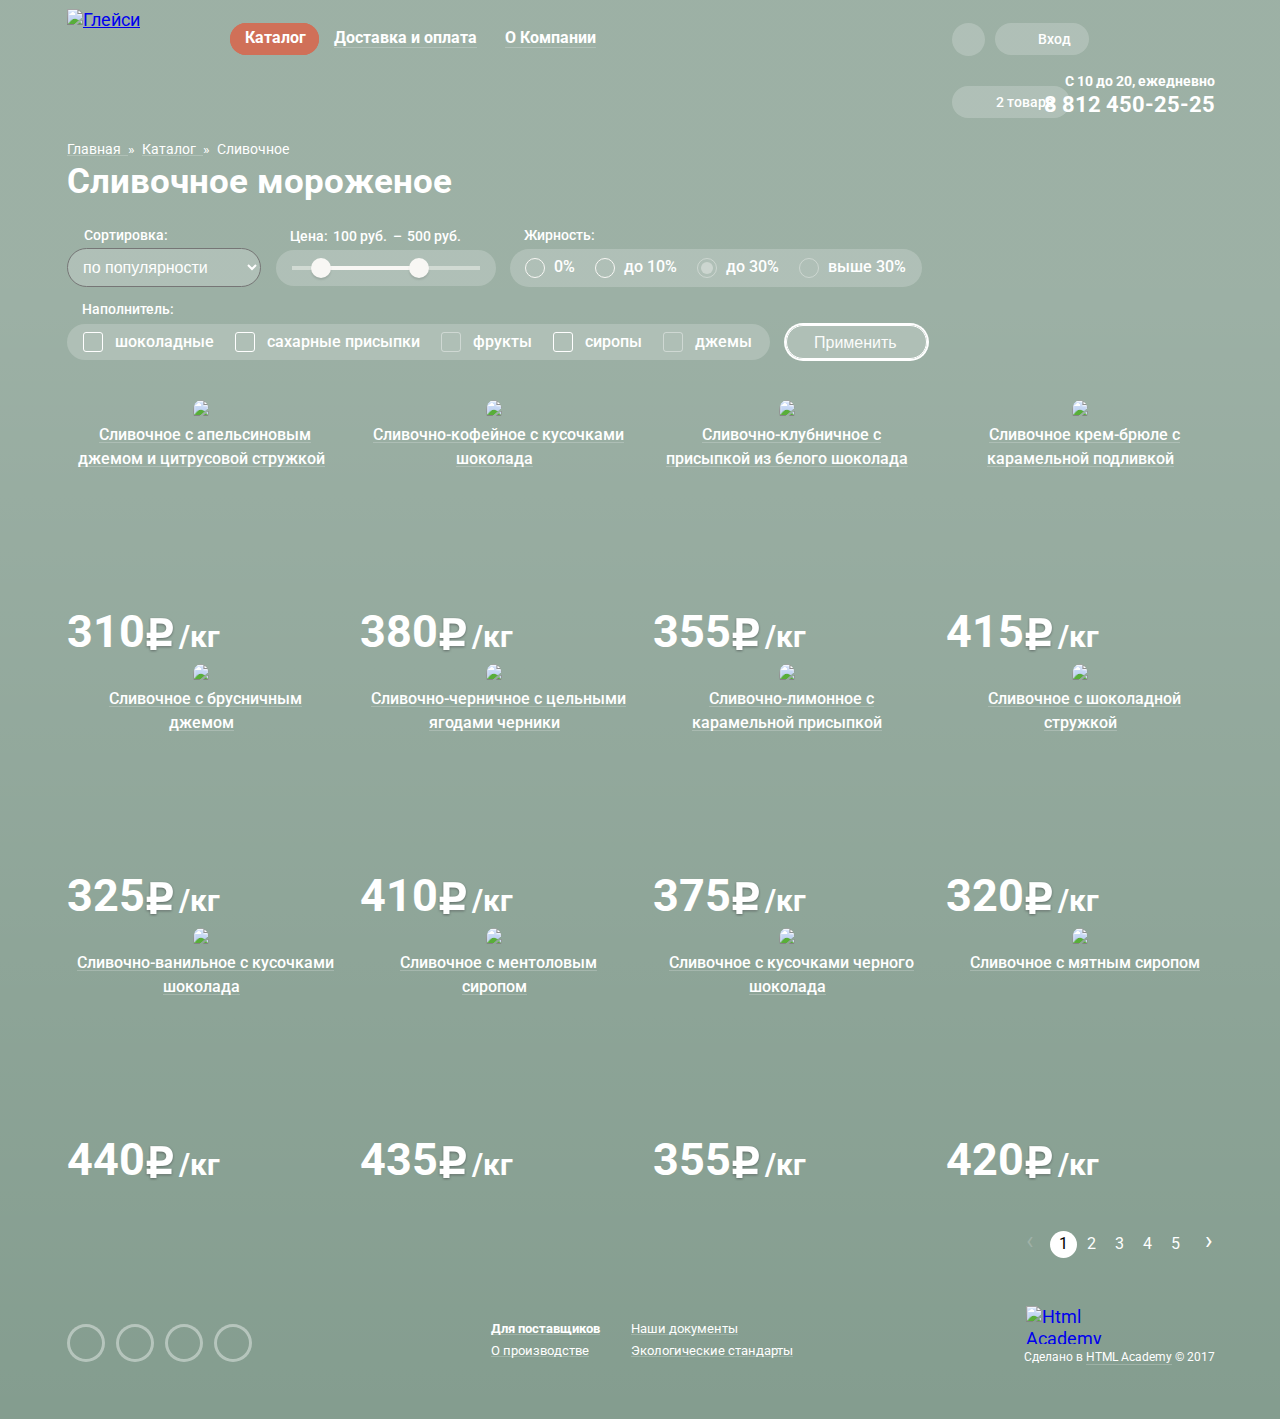
==== commit 326b8a2a: "на проверку" ====
--- a/catalog.html
+++ b/catalog.html
@@ -21,7 +21,7 @@
               </div>
               <nav class="main-navigation">
                 <ul class="main-menu">
-                  <li class="current"><a href="#">Каталог</a>
+                  <li class="current"><a class="current" href="#">Каталог</a>
                     <ul class="main-submenu">
                       <li><a class="novelty" href="#">Новинки</a></li>
                       <li class="current-creem"><a>Сливочное</a></li>
@@ -215,7 +215,7 @@
                     <img src="img/orange.jpg" width="267" height="267" alt="Сливочное с апельсиновым джемом и цитрусовой стружкой">
                   </div>
                   <div class="ice-cream-price-inner">
-                    <span class="font-price">310&#8381;</span><span class="anothe-font">/кг</span>
+                    <span class="font-price">310<img class="rub" src="img/rubol.png" width="31" height="36" alt="рубль"></span><span class="anothe-font">/кг</span>
                   </div>
                   <a class="ice-cream-name-inner" href="#">Сливочное с апельсиновым джемом и цитрусовой стружкой</a>
                   <a href="#" class="btn btn-show">Быстрый просмотр</a>
@@ -226,7 +226,7 @@
                     <img src="img/coffe.jpg" width="267" height="267" alt="Сливочно-кофейное с кусочками шоколада">
                   </div>  
                   <div class="ice-cream-price-inner">
-                    <span class="font-price">380&#8381;</span><span class="anothe-font">/кг</span>
+                    <span class="font-price">380<img class="rub" src="img/rubol.png" width="31" height="36" alt="рубль"></span><span class="anothe-font">/кг</span>
                   </div>  
                   <a class="ice-cream-name-inner" href="#" >Сливочно-кофейное с кусочками шоколада</a>
                   <a href="#" class="btn btn-show">Быстрый просмотр</a>
@@ -237,7 +237,7 @@
                     <img src="img/strawberry.jpg" width="267" height="267" alt="Сливочно-клубничное с присыпкой из белого шоколада">
                   </div>
                   <div class="ice-cream-price-inner">
-                    <span class="font-price">355&#8381;</span><span class="anothe-font">/кг</span>
+                    <span class="font-price">355<img class="rub" src="img/rubol.png" width="31" height="36" alt="рубль"></span><span class="anothe-font">/кг</span>
                   </div>  
                   <span class="ice-cream-name-inner">Сливочно-клубничное с присыпкой из белого шоколада</span>
                   <a href="#" class="btn btn-show">Быстрый просмотр</a>
@@ -248,7 +248,7 @@
                     <img src="img/creme-brulee.jpg" width="267" height="267" alt="Сливочное крем-брюле с карамельной подливкой">
                   </div>
                   <div class="ice-cream-price-inner">
-                    <span class="font-price">415&#8381;</span><span class="anothe-font">/кг</span>
+                    <span class="font-price">415<img class="rub" src="img/rubol.png" width="31" height="36" alt="рубль"></span><span class="anothe-font">/кг</span>
                   </div>  
                   <a class="ice-cream-name-inner" href="#" >Сливочное крем-брюле с карамельной подливкой</a>
                   <a href="#" class="btn btn-show">Быстрый просмотр</a>
@@ -259,7 +259,7 @@
                     <img src="img/lingonberry.jpg" width="267" height="267" alt="Сливочное с брусничным джемом">
                   </div> 
                   <div class="ice-cream-price-inner">
-                    <span class="font-price">325&#8381;</span><span class="anothe-font">/кг</span>
+                    <span class="font-price">325<img class="rub" src="img/rubol.png" width="31" height="36" alt="рубль"></span><span class="anothe-font">/кг</span>
                   </div>  
                   <a class="ice-cream-name-inner" href="#" >Сливочное с брусничным джемом</a>
                   <a href="#" class="btn btn-show">Быстрый просмотр</a>
@@ -270,7 +270,7 @@
                     <img src="img/bilberry.jpg" width="267" height="267" alt="Сливочно-черничное с цельными ягодами черники">
                   </div>
                   <div class="ice-cream-price-inner">
-                    <span class="font-price">410&#8381;</span><span class="anothe-font">/кг</span>
+                    <span class="font-price">410<img class="rub" src="img/rubol.png" width="31" height="36" alt="рубль"></span><span class="anothe-font">/кг</span>
                   </div>  
                   <a class="ice-cream-name-inner" href="#" >Сливочно-черничное с цельными ягодами черники </a>
                   <a href="#" class="btn btn-show">Быстрый просмотр</a>
@@ -281,7 +281,7 @@
                     <img src="img/lemon.jpg" width="267" height="267" alt="Сливочно-лимонное с карамельной присыпкой">
                   </div>
                   <div class="ice-cream-price-inner">
-                    <span class="font-price">375&#8381;</span><span class="anothe-font">/кг</span>
+                    <span class="font-price">375<img class="rub" src="img/rubol.png" width="31" height="36" alt="рубль"></span><span class="anothe-font">/кг</span>
                   </div>  
                   <a class="ice-cream-name-inner" href="#" >Сливочно-лимонное с карамельной присыпкой</a>
                   <a href="#" class="btn btn-show">Быстрый просмотр</a>
@@ -292,7 +292,7 @@
                     <img src="img/chocolate-ice-cream.jpg" width="267" height="267" alt="Сливочное с шоколадной стружкой">
                   </div>
                   <div class="ice-cream-price-inner">
-                    <span class="font-price">320&#8381;</span><span class="anothe-font">/кг</span>
+                    <span class="font-price">320<img class="rub" src="img/rubol.png" width="31" height="36" alt="рубль"></span><span class="anothe-font">/кг</span>
                   </div>  
                   <a class="ice-cream-name-inner" href="#" >Сливочное с шоколадной стружкой</a>
                   <a href="#" class="btn btn-show">Быстрый просмотр</a>
@@ -303,7 +303,7 @@
                     <img src="img/vanilla.jpg" width="267" height="267" alt="Сливочно-ванильное с кусочками шоколада">
                   </div>
                   <div class="ice-cream-price-inner">
-                    <span class="font-price">440&#8381;</span><span class="anothe-font">/кг</span>
+                    <span class="font-price">440<img class="rub" src="img/rubol.png" width="31" height="36" alt="рубль"></span><span class="anothe-font">/кг</span>
                   </div>    
                   <a class="ice-cream-name-inner" href="#" >Сливочно-ванильное с кусочками шоколада</a>
                   <a href="#" class="btn btn-show">Быстрый просмотр</a>
@@ -314,7 +314,7 @@
                     <img src="img/mentha.jpg" width="267" height="267" alt="Сливочноe с ментоловым сиропом">
                   </div>
                   <div class="ice-cream-price-inner">
-                    <span class="font-price">435&#8381;</span><span class="anothe-font">/кг</span>
+                    <span class="font-price">435<img class="rub" src="img/rubol.png" width="31" height="36" alt="рубль"></span><span class="anothe-font">/кг</span>
                   </div>  
                   <a class="ice-cream-name-inner" href="#" >Сливочноe с ментоловым сиропом</a>
                   <a href="#" class="btn btn-show">Быстрый просмотр</a>
@@ -325,7 +325,7 @@
                     <img src="img/dark-chocolate.jpg" width="267" height="267" alt="Сливочное с кусочками черного шоколада">
                   </div>
                   <div class="ice-cream-price-inner">
-                    <span class="font-price">355&#8381;</span><span class="anothe-font">/кг</span>
+                    <span class="font-price">355<img class="rub" src="img/rubol.png" width="31" height="36" alt="рубль"></span><span class="anothe-font">/кг</span>
                   </div>  
                   <a class="ice-cream-name-inner" href="#">Сливочное с кусочками черного шоколада</a>
                   <a href="#" class="btn btn-show">Быстрый просмотр</a>
@@ -336,7 +336,7 @@
                     <img src="img/mint-syrup.jpg" width="267" height="267" alt="Сливочное с мятным сиропом">
                   </div>
                   <div class="ice-cream-price-inner">
-                    <span class="font-price">420&#8381;</span><span class="anothe-font">/кг</span>
+                    <span class="font-price">420<img class="rub" src="img/rubol.png" width="31" height="36" alt="рубль"></span><span class="anothe-font">/кг</span>
                   </div>  
                   <a class="ice-cream-name-inner" href="#" >Сливочное с мятным сиропом</a>
                   <a href="#" class="btn btn-show">Быстрый просмотр</a>
--- a/css/style.min.css
+++ b/css/style.min.css
@@ -1 +1 @@
-html,body{margin:0;padding:0}body{font-family:"Roboto", "Arial", sans-serif;font-size:18px;line-height:22px;color:#ffffff;background-color:#000}.clearfix::after{content:"";display:table;clear:both}.site-wrapper{background-color:#849d8f;background-image:url("../img/ice-cream-1.png");background-repeat:no-repeat;background-position:top center;margin:0 auto;-webkit-transition:background-image 0.5s ease, background-color 0.5s ease;transition:background-image 0.5s ease, background-color 0.5s ease}.content-wrapper{width:1200px;margin:0 auto}.site-wrapper::before,.site-wrapper::after{content:"";visibility:hidden}.site-wrapper::before{background-image:url("../img/ice-cream-2-8.png")}.site-wrapper::after{background-image:url("../img/ice-cream-3-8.png")}.main-header{margin-bottom:20px}.container{position:relative;padding:0 27px}.logo{float:left;width:152px;margin-right:11px}.logo img{padding-top:9px;padding-left:0}.main-navigation{float:left;width:397px}.main-menu{margin:0;padding:0;list-style:none;margin-top:23px}.main-menu > li{position:relative;display:inline-block;vertical-align:top;margin-right:-4px}.main-menu a{display:block;padding-top:6px;padding-bottom:8px;padding-left:15px;padding-right:13px;text-decoration:none;font-size:16px;line-height:18px;font-weight:700;color:#ffffff}.main-menu > li::after{position:absolute;content:"";height:1px;background-color:rgba(255, 255, 255, 0.2);top:24px;left:15px;right:13px}.main-menu a[href]:hover{background:#f7f6f3;border-radius:18px;color:#000}.main-menu a[href]:active{background:#ededed;border-radius:18px;color:#000;box-shadow:inset 0 2px 0 1px #696969}.main-menu .current{color:#fff;background-color:#d07058;border-radius:18px}.main-menu .current::after{content:"";display:none}.main-menu > li:hover .main-submenu{display:block}.main-menu .main-submenu{display:none;position:absolute;width:144px;top:33px;left:-6px;margin:0;padding:0;list-style:none;background-color:#f8f7f4;border-radius:4px;overflow:hidden;box-shadow:0 20px 20px 0 rgba(0, 0, 0, 0.4);z-index:1}.main-submenu li{margin-bottom:0}.main-submenu a{font-size:14px;line-height:16px;color:#000;padding-left:21px;padding-top:9px;padding-bottom:7px;font-weight:400}.main-submenu a[href]:hover{border-radius:0px;background-color:#fbded7}.main-submenu a[href]:active{border-radius:0px;background-color:#f6b5a5;box-shadow:none}.main-submenu .novelty{position:relative;font-weight:700;padding-top:10px;padding-bottom:14px}.main-submenu .novelty::after{position:absolute;content:"";height:1px;background-color:#d1d0ce;bottom:0;left:6px;right:9px}.main-submenu .current-creem{background-color:#d07058}.main-submenu .melorin{padding-bottom:12px}.user-blok{position:relative;float:right;width:261px;margin-top:23px;margin-right:0;margin-bottom:3px}.user-blok > div{display:inline-block;vertical-align:top}.user-blok a{display:block;font-size:14px;line-height:16px;font-weight:500;color:#fff;text-decoration:none}.search{margin-right:6px;padding-bottom:30px}.search-icon{position:relative;width:33px;height:33px;border-radius:50%;background-color:rgba(255, 255, 255, 0.2)}.search-icon::before{position:absolute;content:"";width:17px;height:17px;top:7px;left:8px;background-image:url('../img/sprite.png');background-position:-10px -10px;background-repeat:no-repeat}.search-icon:hover{color:#323232;background-color:rgba(255, 255, 255, 1)}.search-icon:hover::before{position:absolute;content:"";width:17px;min-height:17px;top:7px;left:9px;background-image:url('../img/sprite.png');background-position:-10px -47px;background-repeat:no-repeat}.search:hover .search-hover{display:block}.search-hover{display:none;position:absolute;top:37px;left:-310px;color:#999999;font-size:14px;line-height:24px;font-weight:400;background-color:#f8f7f4;border-radius:6px;box-shadow:0 20px 20px 0 rgba(0, 0, 0, 0.4);z-index:40}.search-hover input[type="text"]{width:310px;padding-left:13px;padding-right:15px;padding-top:9px;padding-bottom:10px;margin-left:16px;margin-right:16px;margin-top:18px;margin-bottom:21px;border-radius:5px;box-sizing:border-box;border-style:none;border:1px solid #d3d3d2;font-family:"Roboto", "Arial", sans-serif;font-size:14px;line-height:24px;font-weight:400}.search-hover input[type="text"]:focus{border:1px solid #8fbdec;box-shadow:0 0 0 1px #8fbdec}.search-subject{position:relative}.search-subject label{position:absolute;top:0;left:32px;opacity:0}.search-subject input[type="text"]:focus + label{opacity:1;font-size:11px;line-height:13px;font-weight:400;color:#5b9ddf}.enter{padding-bottom:30px;margin-right:3px}.enter-icon{position:relative;padding-left:43px;padding-right:18px;padding-top:8px;padding-bottom:8px;border-radius:20px;background-color:rgba(255, 255, 255, 0.2)}.enter-icon::before{position:absolute;content:"";top:6px;left:16px;width:21px;height:19px;background-image:url('../img/sprite.png');background-repeat:no-repeat;background-position:-10px -263px}.enter-icon:hover{color:#323232;background-color:rgba(255, 255, 255, 1)}.enter-icon:hover::before{position:absolute;content:"";top:6px;left:16px;width:21px;height:19px;background-image:url('../img/sprite.png');background-repeat:no-repeat;background-position:-10px -302px}.enter:hover .enter-hover{display:block}.enter-hover{display:none;position:absolute;top:36px;right:123px;width:277px;background-color:#f8f7f4;border-radius:6px;box-shadow:0 20px 20px 0 rgba(0, 0, 0, 0.4);z-index:30}.enter-hover input[type="text"],.enter-hover input[type="password"]{width:240px;padding-left:13px;padding-right:14px;padding-top:9px;padding-bottom:9px;margin-top:20px;margin-left:19px;margin-bottom:20px;border-radius:5px;box-sizing:border-box;border-style:none;border:1px solid #d3d3d2;font-family:"Roboto", "Arial", sans-serif;font-size:14px;line-height:24px;font-weight:400}.enter-hover input[type="text"]:focus,.enter-hover input[type="password"]:focus{border:1px solid #8fbdec;box-shadow:0 0 0 1px #8fbdec}.enter-hover input[name="email"]{margin-bottom:0}.enter-input{position:relative}.enter-input label{position:absolute;top:5px;left:32px;opacity:0}.enter-input input[name="email"]:focus + label,.enter-input input[name="login"]:focus + label{opacity:1;font-size:11px;line-height:13px;font-weight:400;color:#5b9ddf}.btn{display:inline-block;vertical-align:top;text-decoration:none;text-shadow:0 2px 5px rgba(160, 32, 11, 0.76);background:#f06240;background-image:-webkit-linear-gradient(top, #f26843 0%, #e74a35 100%);background-image:linear-gradient(to bottom, #f26843 0%, #e74a35 100%);box-shadow:0 2px 2px rgba(172, 16, 0, 0.64);border-radius:40px}.btn-enter{margin-left:19px;margin-right:15px;padding-top:11px;padding-bottom:10px;padding-left:22px;padding-right:23px;font-size:18px;line-height:24px;font-weight:700;color:#fefefe;border-radius:20px;box-shadow:none;border:none;text-shadow:0 2px 5px rgba(160, 32, 11, 0.76);box-shadow:0 2px 2px rgba(172, 16, 0, 0.64);outline:none}.enter-link{float:right;width:125px;margin-right:14px;margin-bottom:23px;margin-top:-2px}.enter-link a{display:inline;color:#323232;font-size:13px;line-height:20px;font-weight:400;text-decoration:none;background-image:-webkit-linear-gradient(right, rgba(0, 0, 0, 0.3), rgba(0, 0, 0, 0.3));background-image:linear-gradient(to left, rgba(0, 0, 0, 0.3), rgba(0, 0, 0, 0.3));background-position:0 95%;background-size:10px 1px;background-repeat:repeat-x}.enter-link a:hover,.enter-link a:active{color:#e84d37;background-image:-webkit-linear-gradient(right, rgba(232, 77, 55, 0.3), rgba(232, 77, 55, 0.3));background-image:linear-gradient(to left, rgba(232, 77, 55, 0.3), rgba(232, 77, 55, 0.3));background-position:0 95%;background-size:10px 1px;background-repeat:repeat-x}.shopping-icon{position:relative;padding-left:44px;padding-right:34px;padding-top:8px;padding-bottom:8px;border-radius:20px;background-color:rgba(255, 255, 255, 0.2)}.shopping-icon-full{position:relative;padding-left:44px;padding-right:16px;padding-top:8px;padding-bottom:8px;border-radius:20px;background-color:rgba(255, 255, 255, 0.2)}.shopping-icon::before{position:absolute;content:"";top:6px;left:17px;width:21px;height:20px;background-image:url('../img/sprite.png');background-repeat:no-repeat;background-position:-10px -84px}.shopping-icon-full::before{position:absolute;content:"";top:6px;left:16px;width:21px;height:20px;background-image:url('../img/sprite.png');background-repeat:no-repeat;background-position:-10px -84px}.shopping-icon-full:hover{color:#323232;background-color:rgba(255, 255, 255, 1)}.shopping-icon-full:hover::before{position:absolute;content:"";top:5px;left:16px;width:21px;height:20px;background-image:url('../img/sprite.png');background-repeat:no-repeat;background-position:-10px -124px}.timetable{position:absolute;top:73px;right:25px}.timetable p:first-of-type{margin:0;padding:0;font-size:14px;line-height:16px;font-weight:700;text-align:right;margin-bottom:4px}.timetable p:last-of-type{margin:0;padding:0;font-size:22px;line-height:24px;font-weight:700;text-align:right}.slider{position:relative;text-align:center;padding-top:284px;color:#fff;margin-bottom:40px}.slide{display:none}.slide-title{width:700px;font-size:60px;line-height:60.35px;font-weight:700;margin:-1px auto;margin-bottom:32px}.slide a{font-size:32px;line-height:44px;font-weight:700}.btn-slide{padding-top:6px;padding-right:40px;padding-left:40px;padding-bottom:13px;color:#fff}.btn:hover{background-image:-webkit-linear-gradient(top, #f58669 0%, #ec6f5e 100%);background-image:linear-gradient(to bottom, #f58669 0%, #ec6f5e 100%);box-shadow:0 2px 0 2px rgba(172, 16, 0, 1)}.btn:active{background:-webkit-linear-gradient(top, #d84732 0%, #e1613e 100%);background:linear-gradient(to bottom, #d84732 0%, #e1613e 100%);box-shadow:inset 0 2px 0 2px rgba(172, 16, 0, 1)}.slider-controls{position:absolute;bottom:23px;left:2px;z-index:30;font-size:0}.slider-controls label{display:inline-block;vertical-align:top;width:17px;height:17px;margin-right:8px;background-color:transparent;border:2px solid #fff;border-radius:50%;cursor:pointer}.slider-controls label:hover{background-color:rgba(255, 255, 255, 0.4)}body > input[type="radio"]{display:none}#btn-1:checked ~ .site-wrapper #slide1,#btn-2:checked ~ .site-wrapper #slide2,#btn-3:checked ~ .site-wrapper #slide3{display:block}#btn-1:checked ~ .site-wrapper label[for="btn-1"],#btn-2:checked ~ .site-wrapper label[for="btn-2"],#btn-3:checked ~ .site-wrapper label[for="btn-3"]{background-color:#ffffff}#btn-1:checked ~ .site-wrapper{background-color:#849d8f;background-image:url("../img/ice-cream-1.png")}#btn-2:checked ~ .site-wrapper{background-color:#8996a6;background-image:url("../img/ice-cream-2-8.png")}#btn-3:checked ~ .site-wrapper{background-color:#9d8b84;background-image:url("../img/ice-cream-3-8.png")}.gift-container{margin-bottom:39px}.gift-item{float:left;width:560px;min-height:229px;margin-right:26px;border-radius:16px}.gift-item:last-child{margin-right:0}.raspberries{position:relative;background:url(../img/raspberries.jpg);background-size:cover}.chocolate{position:relative;background:url('../img/chocolate.jpg');background-size:cover}.gift-item h3{margin:0;padding:0;font-size:35px;line-height:41px;font-weight:700;margin-top:16px;margin-bottom:16px;margin-left:19px}.gift-item p{margin:0;padding:0;font-size:18px;line-height:22px;font-weight:700;padding-right:21px;padding-left:21px}.btn-gift{float:right;margin-top:44px;margin-right:21px;margin-bottom:24px;font-size:18px;line-height:24px;font-weight:700;color:#fff;padding-top:10px;padding-bottom:11px;padding-left:21px;padding-right:22px}.ice-cream{margin-bottom:34px;font-size:0}.ice-cream-item{position:relative;display:inline-block;vertical-align:top;width:267px;margin-right:26px;text-align:center}.ice-cream-item:nth-child(4n){margin-right:0}.ice-cream-image img{border-radius:50%;margin-bottom:0;margin-bottom:5px}.ice-cream-hit img{position:absolute;top:1px;left:1px}.ice-cream-price{position:absolute;left:0;top:209px;font-size:45px;line-height:45px;font-weight:700;white-space:nowrap}.font-price{font-size:45px;line-height:45px;font-weight:700;white-space:nowrap}.anothe-font{font-size:30px;line-height:45px;white-space:nowrap}.ice-cream-name{font-size:16px;line-height:15px;font-weight:500;color:#fff;text-decoration:none;margin-left:5px;margin-right:3px;margin:0 auto;background-image:-webkit-linear-gradient(right, rgba(255, 255, 255, 0.2), rgba(255, 255, 255, 0.2));background-image:linear-gradient(to left, rgba(255, 255, 255, 0.2), rgba(255, 255, 255, 0.2));background-position:0 95%;background-size:10px 1px;background-repeat:repeat-x;text-align:center}.ice-cream-name:active,.ice-cream-name:hover{color:#ffbc9e;background-image:-webkit-linear-gradient(right, rgba(255, 188, 158, 0.3), rgba(255, 188, 158, 0.3));background-image:linear-gradient(to left, rgba(255, 188, 158, 0.3), rgba(255, 188, 158, 0.3));background-position:0 95%;background-size:10px 1px;background-repeat:repeat-x}.features{margin-bottom:40px;width:1146px;background:#ffffff url('../img/wafe_pattern.jpg') repeat;padding-top:1px;border-radius:13px;color:#000}.features h3{margin:0;padding:0;font-size:24px;line-height:30px;font-weight:500;margin-top:23px;margin-left:22px;margin-bottom:22px}.features-left{float:left;width:560px;margin-right:26px;padding-bottom:2px}.features-right{float:right;width:560px}.feature-item{position:relative}.features-left p{margin:0;padding:0;font-size:16px;line-height:22px;font-weight:400;margin-bottom:22px;padding-left:78px}.features-right p{margin:0;padding:0;font-size:16px;line-height:22px;font-weight:400;margin-bottom:22px;padding-left:57px;padding-right:22px}.features-left img{position:absolute;left:21px;top:-14px}.features-right img{position:absolute;left:1px;top:-14px}.communion{margin-bottom:40px}.communion-item{width:560px;min-height:220px;float:left;margin-right:26px;border-radius:15px}.communion-item:last-child{margin-right:0}.blog{font-size:16px;line-height:22px;color:#323232;background:#ffffff url('../img/strawberry-background.jpg') no-repeat}.blog p{margin:0;padding:0;width:286px;font-size:16px;line-height:22px;font-weight:500;color:#323232;padding-left:20px}.blog p:first-of-type{padding-top:23px;padding-bottom:5px}.blog a{font-size:24px;line-height:30px;font-weight:700;color:#323232;background-image:-webkit-linear-gradient(right, #323232, #323232);background-image:linear-gradient(to left, #323232, #323232);background-position:0 90%;background-size:10px 2px;background-repeat:repeat-x}.blog a:hover,.blog a:active{color:#e84d37;text-decoration:none;background-image:-webkit-linear-gradient(right, rgba(232, 77, 55, 0.3), rgba(232, 77, 55, 0.3));background-image:linear-gradient(to left, rgba(232, 77, 55, 0.3), rgba(232, 77, 55, 0.3));background-position:0 90%;background-size:10px 2px;background-repeat:repeat-x}.subscribe{font-size:16px;line-height:22px;font-weight:400;color:#5a5a5a;background-image:url('../img/letter_pattern.png')}.subscribe-background{width:550px;min-height:210px;margin:5px;background-color:#f8f7f4;border-radius:15px}.subscribe p{margin:0;padding:0;padding-top:30px;padding-left:23px;padding-right:15px;margin-bottom:36px}.subscribe input[type="text"]{width:368px;box-sizing:border-box;font-size:16px;line-height:24px;font-weight:400;font-family:"Roboto", "Arial", sans-serif;margin-left:22px;padding-left:13px;padding-top:9px;padding-right:13px;padding-bottom:10px;border-radius:4px;border-style:none;border:1px solid #d3d3d2}.subscribe-input{display:inline-block;vertical-align:top;position:relative}.subscribe-input label{position:absolute;top:-15px;left:32px;opacity:0}.subscribe-input input[type="text"]:focus + label{opacity:1;font-size:11px;line-height:13px;font-weight:400;color:#5b9ddf}.btn-subscribe{font-size:18px;line-height:24px;font-weight:700;color:#fff;margin-left:7px;padding-top:11px;padding-bottom:10px;padding-left:19px;padding-right:14px;border-radius:22px;box-shadow:none;border:none;text-shadow:0 2px 5px rgba(160, 32, 11, 0.76);box-shadow:0 2px 2px rgba(172, 16, 0, 0.64);outline:none}.contacts{width:1200px;position:relative;padding-left:0;padding-right:0}.map{width:1200px;height:430px;background:url('../img/map.jpg') no-repeat}.contacts-form{position:absolute;top:63px;right:27px;width:251px;background-color:#fefefe;border-radius:13px;padding-top:28px;padding-right:24px;padding-left:25px;color:#323232}.office{margin:0;padding:0;font-size:14px;line-height:20px;font-weight:400;padding-bottom:3px}.adress{margin:0;padding:0;font-size:18px;line-height:24px;font-weight:700;margin-bottom:16px}.phone-order{margin:0;padding:0;font-size:14px;line-height:20px;font-weight:400;margin-bottom:6px}.phone-number{margin:0;padding:0;font-size:18px;line-height:22px;font-weight:700;margin-bottom:2px}.worktime{margin:0;padding:0;font-size:14px;line-height:22px;font-weight:400;margin-bottom:23px}.btn-contacts{font-size:18px;line-height:24px;font-weight:700;color:#fff;padding-top:11px;padding-bottom:11px;padding-left:27px;padding-right:27px;margin-left:0;margin-bottom:29px;border-radius:21px}.main-footer{min-height:103px}.footer-socials{width:267px;float:left;margin-right:32px;padding-top:37px;padding-left:0px}.social{display:inline-block;vertical-align:top;font-size:0;text-decoration:none;margin-right:7px;width:32px;height:32px;border-radius:50%;border:3px solid rgba(255, 255, 255, 0.5);background-image:url('../img/sprite.png');background-repeat:no-repeat}.social:last-child{margin-right:0}.social:hover{opacity:1;border-color:rgba(255, 255, 255, 0.7)}.social:active{border-color:rgba(255, 255, 255, 0.7);box-shadow:inset 0 2px 1px #88888c}.social-tw{width:32px;height:32px;background-position:-10px -895px;opacity:0.8}.social-tw:active{width:32px;height:32px;background-position:-10px -947px}.social-inst{width:32px;height:32px;background-position:-10px -653px;opacity:0.8}.social-inst:active{width:32px;height:32px;background-position:-10px -705px}.social-fb{width:32px;height:32px;background-position:-10px -341px;opacity:0.8}.social-fb:active{width:32px;height:32px;background-position:-10px -393px}.social-vk{width:32px;height:32px;background-position:-10px -999px;opacity:0.8}.social-vk:active{width:32px;height:32px;background-position:-10px -947px}.provider-info{float:left;min-height:103px;width:560px;margin-right:20px;margin-top:29px}.provider-info a{color:#fff;font-size:13px;line-height:18px;font-weight:400;text-decoration:none;background-image:-webkit-linear-gradient(right, rgba(255, 255, 255, 0.2), rgba(255, 255, 255, 0.2));background-image:linear-gradient(to left, rgba(255, 255, 255, 0.2), rgba(255, 255, 255, 0.2));background-position:0 95%;background-size:10px 1px;background-repeat:repeat-x}.provider-info-left{position:relative;display:inline-block;vertical-align:bottom;margin:0;padding:0;list-style:none;margin-left:125px;margin-right:27px}.provider-info-left li:first-child::before{position:absolute;content:"";width:15px;height:13px;top:8px;left:-22px;background-image:url('../img/sprite.png');background-repeat:no-repeat;width:15px;height:13px;background-position:-10px -445px}.provider-info-right{display:inline-block;vertical-align:bottom;margin:0;padding:0;list-style:none}.footer-copyright{display:inline-block;vertical-align:top;float:right;width:267px}.footer-copyright img{display:inline-block;vertical-align:top;margin-top:19px;margin-bottom:-8px;margin-left:80px}.footer-copyright p{font-size:12px;line-height:18px;font-weight:400;text-align:right;padding-right:0px;margin-right:-2px}.footer-copyright .by{color:#fff;text-decoration:none;border-bottom:1px solid rgba(255, 255, 255, 0.2)}.provider-info a:hover,.provider-info a:active,.footer-copyright .by:hover,.footer-copyright .by:active{color:#ffbc9e;background-image:-webkit-linear-gradient(right, rgba(255, 188, 158, 0.3), rgba(255, 188, 158, 0.3));background-image:linear-gradient(to left, rgba(255, 188, 158, 0.3), rgba(255, 188, 158, 0.3));background-position:0 95%;background-size:10px 1px;background-repeat:repeat-x}@-webkit-keyframes "appearance"{0%{-webkit-transform:translateY(-2000px);transform:translateY(-2000px);}70%{-webkit-transform:translateY(30px);transform:translateY(30px);}90%{-webkit-transform:translateY(-10px);transform:translateY(-10px);}100%{-webkit-transform:translateY(0);transform:translateY(0);}}@keyframes "appearance"{0%{-webkit-transform:translateY(-2000px);transform:translateY(-2000px);}70%{-webkit-transform:translateY(30px);transform:translateY(30px);}90%{-webkit-transform:translateY(-10px);transform:translateY(-10px);}100%{-webkit-transform:translateY(0);transform:translateY(0);}}.modal-content{display:none;position:fixed;top:100px;left:50%;width:477px;margin-left:-240px;background-color:#f8f7f4;padding-top:22px;padding-left:24px;padding-right:24px;border-radius:9px;z-index:50}.modal-content-show{display:block;-webkit-animation:appearance 0.6s;animation:appearance 0.6s}.modal-content-close{position:absolute;top:20px;right:20px;width:18px;height:18px;font-size:0;border:0;cursor:pointer}.modal-content-close::before,.modal-content-close::after{content:"";position:absolute;top:5px;left:5px;width:24px;height:3px;background-color:#000000;border-radius:1px}.modal-content-close::before{-webkit-transform:rotate(45deg);transform:rotate(45deg)}.modal-content-close::after{-webkit-transform:rotate(-45deg);transform:rotate(-45deg)}.modal-content p{margin:0;padding:0;font-size:24px;line-height:28px;font-weight:500;color:#323232;margin-bottom:22px}.content-form{position:relative;margin-bottom:26px}.modal-content input[type="text"]{display:block;box-sizing:border-box;width:265px;padding-left:15px;padding-right:15px;padding-top:14px;padding-bottom:11px;font-size:16px;line-height:24px;font-weight:400;font-family:"Roboto", "Arial", sans-serif;color:#b8b8b8;border-radius:4px;border-style:none;border:1px solid #ffffff;box-shadow:0 0 0 1px #d3d3d2;margin-bottom:22px}.modal-content input[type="text"]:hover{border:1px solid #d3d3d2;box-shadow:0 0 0 1px #d3d3d2}.modal-content input[type="text"]:focus{border:1px solid #8fbdec;box-shadow:0 0 0 1px #8fbdec}.wrapper-input{position:relative}.wrapper-input label{position:absolute;opacity:0;font-size:11px;line-height:13px;font-weight:400;color:#5b9ddf}.modal-content input[type="text"]:focus + label{opacity:1;color:#8fbdec;left:20px;top:-15px}.modal-content textarea[name="comment"]:focus + label{opacity:1;color:#8fbdec;left:20px;top:-15px}.comment{display:block;box-sizing:border-box;resize:none;width:426px;padding-left:15px;padding-right:15px;padding-top:14px;padding-bottom:11px;font-size:16px;line-height:24px;font-weight:400;font-family:"Roboto", "Arial", sans-serif;color:#b8b8b8;border-radius:4px;border-style:none;border:1px solid #ffffff;box-shadow:0 0 0 1px #d3d3d2;margin-bottom:25px;outline:none}.comment:hover{border:1px solid #d3d3d2;box-shadow:0 0 0 1px #d3d3d2}.comment:focus{border:1px solid #8fbdec;box-shadow:0 0 0 1px #8fbdec}.btn-comment{float:right;padding-left:26px;padding-right:32px;padding-top:15px;padding-bottom:15px;font-size:18px;line-height:24px;font-weight:700;color:#fefefe;box-shadow:none;border:none;text-shadow:0 2px 5px rgba(160, 32, 11, 0.76);outline:none}.modal-overlay{display:none;position:fixed;top:0;left:0;z-index:20;width:100%;height:100%;background:rgba(0, 0, 0, 0.5)}.modal-overlay-show{display:block}.site-wrapper-inner{margin:0 auto;background-color:#849d8f;background-image:-webkit-linear-gradient(top, rgba(255, 255, 255, 0.2) 20%, transparent);background-image:linear-gradient(to bottom, rgba(255, 255, 255, 0.2) 20%, transparent)}.main-header-inner{margin-bottom:10px}.shopping-cart-full:hover .cart-hover{display:block}.cart-hover{display:none;position:absolute;top:36px;right:0;width:507px;padding-left:17px;padding-right:15px;padding-bottom:20px;padding-top:20px;border-radius:5px;background-color:#f8f7f4;color:#323232;font-size:13px;line-height:16px;font-weight:400;box-shadow:0 20px 20px 0 rgba(0, 0, 0, 0.4);z-index:10}.table{display:table;margin-bottom:19px}.row{display:table-row}.cell{display:table-cell}.cell-delete{width:25px}.cell-delete a{position:relative;width:18px;height:18px;font-size:0;border:0;cursor:pointer}.cell-delete a::before,.cell-delete a::after{content:"";position:absolute;top:2px;left:-2px;width:14px;height:1px;background-color:#676766;border-radius:1px}.cell-delete a::before{-webkit-transform:rotate(45deg);transform:rotate(45deg)}.cell-delete a::after{-webkit-transform:rotate(-45deg);transform:rotate(-45deg)}.cell-img{width:45px;vertical-align:middle}.cell-img img{display:inline-block;vertical-align:middle;padding-bottom:20px}.cell-name{width:247px}.cell-name .choice{color:#323232;text-decoration:none;font-size:13px;line-height:16px;font-weight:400;padding-top:9px;padding-right:15px}.cell-volume{width:122px}.cell-volume p{margin:0;padding:0;font-size:13px;line-height:16px;font-weight:400}.cell-volume span{color:#999999;font-size:13px;line-height:16px;font-weight:400}.table::after{position:absolute;content:"";height:1px;background-color:#d1d0ce;left:17px;right:15px;top:130px}.total{text-align:right;font-size:15px;line-height:18px;font-weight:700;margin-bottom:14px}.btn-order{float:right;color:#fefefe;font-size:18px;line-height:24px;font-weight:700;padding-top:9px;padding-bottom:12px;padding-right:13px;padding-left:9px;border-radius:22px;box-shadow:none;border:none;text-shadow:0 2px 5px rgba(160, 32, 11, 0.76);box-shadow:0 2px 2px rgba(172, 16, 0, 0.64);outline:none}.breadcrumbs{width:267px;margin:0;padding:0;list-style:none;font-size:14px;line-height:16px;font-weight:400;color:#fff;margin-bottom:2px;word-spacing:4px}.breadcrumbs li{display:inline}.breadcrumbs a{text-decoration:none;font-size:14px;line-height:16px;font-weight:400;color:#fff;cursor:pointer;background-image:-webkit-linear-gradient(right, rgba(255, 255, 255, 0.2), rgba(255, 255, 255, 0.2));background-image:linear-gradient(to left, rgba(255, 255, 255, 0.2), rgba(255, 255, 255, 0.2));background-position:0 95%;background-size:10px 1px;background-repeat:repeat-x}.breadcrumbs a:hover,.breadcrumbs a:active{color:#ffbc9e;background-image:-webkit-linear-gradient(right, rgba(255, 188, 158, 0.3), rgba(255, 188, 158, 0.3));background-image:linear-gradient(to left, rgba(255, 188, 158, 0.3), rgba(255, 188, 158, 0.3));background-position:0 95%;background-size:10px 1px;background-repeat:repeat-x}.product-item h1{margin:0;padding:0;font-size:35px;line-height:45px;font-weight:700;margin-bottom:23px}.filter{width:880px;margin-bottom:40px}.sorting-criterion{display:inline-block;vertical-align:top;width:194px;margin-right:11px}.sorting-criterion p{margin:0;padding:0;padding-left:17px;padding-bottom:5px;font-size:14px;line-height:16px;font-weight:500;color:#fff}.sorting-criterion select{margin:0;padding:0;font-size:16px;line-height:18px;font-weight:500;color:#fff;background:rgba(255, 255, 255, 0.2);margin-left:0;margin-bottom:0;padding-left:11px;padding-right:18px;padding-top:9px;padding-bottom:9px;border-radius:22px}.sorting-criterion select:hover{color:#000;background:#fff;cursor:pointer}.wrapper-skroll{background-color:rgba(255, 255, 255, 0.2);padding-top:16px;padding-bottom:16px;padding-left:16px;padding-right:203px;border-radius:20px}.sorting-price{display:inline-block;vertical-align:top;width:220px;margin-right:10px}.price{padding-left:14px;font-size:14px;line-height:16px;font-weight:500;margin-bottom:5px}.price input[type="text"]{width:55px;font-size:inherit;line-height:inherit;font-weight:inherit;font-family:"Roboto", "Arial", sans-serif;color:inherit;background-color:transparent;border-style:none}.skroll{width:188px;background:#d1dad3;height:4px;position:relative;vertical-align:middle;cursor:pointer}.skroll_left,.skroll_right{position:absolute;display:block;width:20px;height:20px;background:#f8f7f4;border-radius:50%;box-shadow:0 2px 2px 0 rgba(0, 0, 0, 0.1);top:-8px;z-index:1}.skroll_left{left:19px}.skroll_right{right:51px}.skroll_left:hover,.skroll_right:hover{-webkit-transform:scale(1.1);transform:scale(1.1)}.skroll_field{width:100px;height:4px;background:#f8f7f4;position:absolute;left:30px}.wrapper-fatness{background-color:rgba(255, 255, 255, 0.2);padding-top:5px;padding-bottom:11px;padding-left:16px;padding-right:16px;border-radius:20px}.fatness{display:inline-block;vertical-align:top}.fatness p{margin:0;padding:0;padding-left:14px;font-size:14px;line-height:16px;font-weight:500;color:#fff;margin-bottom:6px}.fatness-item{display:inline-block;vertical-align:top;margin-right:17px;font-size:0}.fatness-item:last-child{margin-right:0}.fatness-item input[type="radio"]{display:none}.fatness-item input[type="radio"] + label{position:relative;font-size:16px;line-height:18px;font-weight:500;color:#fff;padding-left:28px;vertical-align:bottom}.fatness-item input[type="radio"] + label::before{position:absolute;top:1px;left:-1px;content:"";display:inline-block;width:18px;height:18px;border:1px solid #f8f7f4;border-radius:50%;vertical-align:middle;margin-right:10px}.fatness-item input[type="radio"] + label::after{position:absolute;content:"";display:none;width:12px;height:12px;border-radius:50%;background-color:#f8f7f4;top:5px;left:3px}.fatness-item input[type="radio"] + label:hover::before{border:1px solid #f8f7f4;box-shadow:0 0 0 1px #f8f7f4;cursor:pointer}.fatness-item input[type="radio"]:disabled + label::before{opacity:0.4}.fatness-item input[type="radio"]:checked + label::after{display:block}.fatness-item input[type="radio"]:checked:disabled + label::after{display:block;opacity:0.4}.fatness-item input[type="radio"]:disabled + label:hover::before{box-shadow:none;border:1px solid #f8f7f4;opacity:0.4}.wrapper-toppings{background-color:rgba(255, 255, 255, 0.2);padding-top:7px;padding-bottom:7px;padding-left:16px;padding-right:18px;border-radius:20px}.toppings{display:inline-block;vertical-align:top;margin-top:14px;margin-right:12px}.toppings p{margin:0;padding:0;font-size:14px;line-height:16px;font-weight:500;margin-bottom:7px;margin-left:15px}.topping-item{display:inline-block;vertical-align:top;margin-right:17px;font-size:0}.topping-item:last-child{margin-right:0}.topping-item input[type="checkbox"]{display:none}.topping-item input[type="checkbox"] + label{position:relative;font-size:16px;line-height:18px;font-weight:500;color:#fff;padding-left:32px;vertical-align:middle}.topping-item input[type="checkbox"] + label::before{position:absolute;content:"";top:0px;left:0px;display:inline-block;vertical-align:top;width:18px;height:18px;border:1px solid #fff;border-radius:3px}.topping-item input[type="checkbox"] + label:hover::before{box-shadow:0 0 0 1px #fff;cursor:pointer}.topping-item input[type="checkbox"]:checked + label::before{background:url('../img/check.png') no-repeat 50%}.topping-item input[type="checkbox"]:checked + label:hover::before{box-shadow:0 0 0 1px #fff}.topping-item input[type="checkbox"]:disabled + label::before{opacity:0.4}.topping-item input[type="checkbox"]:checked:disabled + label::before{background:url('../img/check.png') no-repeat 50%;opacity:0.4}.topping-item input[type="checkbox"]:disabled + label:hover::before{box-shadow:none}.topping-item input[type="checkbox"]:checked:disabled + label:hover::before{box-shadow:none}.filter-apply{display:inline-block;vertical-align:top;font-size:16px;line-height:18px;font-weight:500;background-color:rgba(255, 255, 255, 0.2);box-shadow:none;box-shadow:0 0 0 2px #fff;border:none;border-radius:25px;color:#fbfcfb;text-align:center;padding-top:8px;padding-bottom:6px;padding-right:29px;padding-left:27px;margin-top:38px;border:1px solid #fff;cursor:pointer;outline:none}.filter-apply:hover{color:#000;background-color:#fff}.filter-apply:active{background-color:#eaeaea;outline:none;box-shadow:inset 0 2px 0 1px #696969}.search-result{font-size:0;margin-bottom:38px}.ice-cream-item-inner{position:relative;display:inline-block;vertical-align:top;width:267px;min-height:232px;margin-right:26px;margin-bottom:32px;text-align:center;font-size:0}.ice-cream-item-inner:hover::after{position:absolute;content:"";top:-6px;left:-13px;width:267px;min-height:380px;padding-top:6px;padding-bottom:20px;padding-left:13px;padding-right:13px;z-index:1;border-radius:7px;cursor:pointer;background-color:rgba(255, 255, 255, 0.2)}.ice-cream-item-inner:nth-child(4n){margin-right:0}.ice-cream-image-inner img{border-radius:50%;margin-bottom:5px}.ice-cream-price-inner{position:absolute;left:0;top:209px;font-size:45px;line-height:45px;font-weight:700;white-space:nowrap}.ice-cream-name-inner{font-size:16px;line-height:16px;font-weight:500;color:#fff;text-decoration:none;margin-left:9px;margin-right:-1px;background-image:-webkit-linear-gradient(right, rgba(255, 255, 255, 0.2), rgba(255, 255, 255, 0.2));background-image:linear-gradient(to left, rgba(255, 255, 255, 0.2), rgba(255, 255, 255, 0.2));background-position:0 95%;background-size:10px 1px;background-repeat:repeat-x;z-index:5}.ice-cream-item-inner:hover .ice-cream-name-inner{background-image:none}.btn-show{position:absolute;display:none;font-size:18px;line-height:24px;font-weight:700;color:#fff;padding-top:9px;padding-bottom:13px;padding-left:17px;padding-right:18px;border-radius:24px;top:333px;left:33px;z-index:2;cursor:pointer}.ice-cream-item-inner:hover .btn-show{display:block}.pagination{float:right;white-space:nowrap;margin-bottom:29px}.pagination a{text-decoration:none}.page{display:inline-block;vertical-align:middle;height:27px;width:27px;margin-left:-3px;color:#fff;font-size:16px;line-height:26px;text-align:center}.page[href]:hover{color:#fff;background-color:rgba(255, 255, 255, 0.2);border-radius:50%}.page[href]:active{color:#000;background-color:rgba(255, 255, 255, 1);border-radius:50%}.page-current{font-size:16px;line-height:26px;height:27px;width:27px;background-color:#fff;color:#000;border-radius:50%;background-position:50%}.previous{font-size:25px;margin-right:15px;color:rgba(255, 255, 255, 0.2)}.next{margin-left:12px;font-size:25px;color:#fff}.previous:hover,.previous:active{color:rgba(255, 255, 255, 0.2);background-color:transparent}.sprite{background-image:url('../img/sprite.png');background-repeat:no-repeat;display:block}.sprite-Search{width:17px;height:17px;background-position:-10px -10px}.sprite-Search_hover{width:17px;height:17px;background-position:-10px -47px}.sprite-cart{width:21px;height:20px;background-position:-10px -84px}.sprite-cart_hover{width:21px;height:20px;background-position:-10px -124px}.sprite-check{width:14px;height:10px;background-position:-10px -164px}.sprite-cow-icon{width:48px;height:49px;background-position:-10px -194px}.sprite-enter{width:21px;height:19px;background-position:-10px -263px}.sprite-enter_hover{width:21px;height:19px;background-position:-10px -302px}.sprite-fb{width:32px;height:32px;background-position:-10px -341px}.sprite-fb_active{width:32px;height:32px;background-position:-10px -393px}.sprite-hart{width:15px;height:13px;background-position:-10px -445px}.sprite-ice-cream-cart-1{width:33px;height:33px;background-position:-10px -478px}.sprite-ice-cream-cart-2{width:33px;height:33px;background-position:-10px -531px}.sprite-ice-cream-icon{width:49px;height:49px;background-position:-10px -584px}.sprite-inst{width:32px;height:32px;background-position:-10px -653px}.sprite-inst_active{width:32px;height:32px;background-position:-10px -705px}.sprite-leaf{width:49px;height:49px;background-position:-10px -757px}.sprite-thermometer-icon{width:48px;height:49px;background-position:-10px -826px}.sprite-tw{width:32px;height:32px;background-position:-10px -895px}.sprite-tw_active{width:32px;height:32px;background-position:-10px -947px}.sprite-vk{width:32px;height:32px;background-position:-10px -999px}.sprite-vk_active{width:32px;height:32px;background-position:-10px -1051px}+html,body{margin:0;padding:0}body{font-family:"Roboto", "Arial", sans-serif;font-size:18px;line-height:22px;color:#ffffff;background-color:#000}.clearfix::after{content:"";display:table;clear:both}.site-wrapper{background-color:#849d8f;background-image:url("../img/ice-cream-1.png");background-repeat:no-repeat;background-position:top center;margin:0 auto;-webkit-transition:background-image 0.5s ease, background-color 0.5s ease;transition:background-image 0.5s ease, background-color 0.5s ease}.content-wrapper{width:1200px;margin:0 auto}.site-wrapper::before,.site-wrapper::after{content:"";visibility:hidden}.site-wrapper::before{background-image:url("../img/ice-cream-2-8.png")}.site-wrapper::after{background-image:url("../img/ice-cream-3-8.png")}.main-header{margin-bottom:20px}.container{position:relative;padding:0 27px}.logo{float:left;width:152px;margin-right:11px}.logo img{padding-top:9px;padding-left:0}.main-navigation{float:left;width:397px}.main-menu{margin:0;padding:0;list-style:none;margin-top:23px}.main-menu > li{position:relative;display:inline-block;vertical-align:top;margin-right:-4px}.main-menu a{display:block;padding-top:6px;padding-bottom:8px;padding-left:15px;padding-right:13px;text-decoration:none;font-size:16px;line-height:18px;font-weight:700;color:#ffffff}.main-menu > li::after{position:absolute;content:"";height:1px;background-color:rgba(255, 255, 255, 0.2);top:24px;left:15px;right:13px}.main-menu a[href]:hover{background:#f7f6f3;border-radius:18px;color:#000}.main-menu a[href]:active{background:#ededed;border-radius:18px;color:#000;box-shadow:inset 0 2px 0 1px #696969}.main-menu .current{color:#fff;background-color:#d07058;border-radius:18px}.main-menu .current::after{content:"";display:none}.main-menu > li:hover .main-submenu{display:block}.main-menu .main-submenu{display:none;position:absolute;width:144px;top:33px;left:-6px;margin:0;padding:0;list-style:none;background-color:#f8f7f4;border-radius:4px;overflow:hidden;box-shadow:0 20px 20px 0 rgba(0, 0, 0, 0.4);z-index:1}.main-submenu li{margin-bottom:0}.main-submenu a{font-size:14px;line-height:16px;color:#000;padding-left:21px;padding-top:9px;padding-bottom:7px;font-weight:400}.main-submenu a[href]:hover{border-radius:0px;background-color:#fbded7}.main-submenu a[href]:active{border-radius:0px;background-color:#f6b5a5;box-shadow:none}.main-submenu .novelty{position:relative;font-weight:700;padding-top:10px;padding-bottom:14px}.main-submenu .novelty::after{position:absolute;content:"";height:1px;background-color:#d1d0ce;bottom:0;left:6px;right:9px}.main-submenu .current-creem{background-color:#d07058}.main-submenu .melorin{padding-bottom:12px}.user-blok{position:relative;float:right;width:261px;margin-top:23px;margin-right:0;margin-bottom:3px}.user-blok > div{display:inline-block;vertical-align:top}.user-blok a{display:block;font-size:14px;line-height:16px;font-weight:500;color:#fff;text-decoration:none}.search{margin-right:6px;padding-bottom:30px}.search-icon{position:relative;width:33px;height:33px;border-radius:50%;background-color:rgba(255, 255, 255, 0.2)}.search-icon::before{position:absolute;content:"";width:17px;height:17px;top:7px;left:8px;background-image:url('../img/sprite.png');background-position:-10px -10px;background-repeat:no-repeat}.search-icon:hover{color:#323232;background-color:rgba(255, 255, 255, 1)}.search-icon:hover::before{position:absolute;content:"";width:17px;min-height:17px;top:7px;left:9px;background-image:url('../img/sprite.png');background-position:-10px -47px;background-repeat:no-repeat}.search:hover .search-hover{display:block}.search-hover{display:none;position:absolute;top:37px;left:-310px;color:#999999;font-size:14px;line-height:24px;font-weight:400;background-color:#f8f7f4;border-radius:6px;box-shadow:0 20px 20px 0 rgba(0, 0, 0, 0.4);z-index:40}.search-hover input[type="text"]{width:310px;padding-left:13px;padding-right:15px;padding-top:9px;padding-bottom:10px;margin-left:16px;margin-right:16px;margin-top:18px;margin-bottom:21px;border-radius:5px;box-sizing:border-box;border-style:none;border:1px solid #d3d3d2;font-family:"Roboto", "Arial", sans-serif;font-size:14px;line-height:24px;font-weight:400}.search-hover input[type="text"]:focus{border:1px solid #8fbdec;box-shadow:0 0 0 1px #8fbdec}.search-subject{position:relative}.search-subject label{position:absolute;top:0;left:32px;opacity:0}.search-subject input[type="text"]:focus + label{opacity:1;font-size:11px;line-height:13px;font-weight:400;color:#5b9ddf}.enter{padding-bottom:30px;margin-right:3px}.enter-icon{position:relative;padding-left:43px;padding-right:18px;padding-top:8px;padding-bottom:8px;border-radius:20px;background-color:rgba(255, 255, 255, 0.2)}.enter-icon::before{position:absolute;content:"";top:6px;left:16px;width:21px;height:19px;background-image:url('../img/sprite.png');background-repeat:no-repeat;background-position:-10px -263px}.enter-icon:hover{color:#323232;background-color:rgba(255, 255, 255, 1)}.enter-icon:hover::before{position:absolute;content:"";top:6px;left:16px;width:21px;height:19px;background-image:url('../img/sprite.png');background-repeat:no-repeat;background-position:-10px -302px}.enter:hover .enter-hover{display:block}.enter-hover{display:none;position:absolute;top:36px;right:123px;width:277px;background-color:#f8f7f4;border-radius:6px;box-shadow:0 20px 20px 0 rgba(0, 0, 0, 0.4);z-index:30}.enter-hover input[type="text"],.enter-hover input[type="password"]{width:240px;padding-left:13px;padding-right:14px;padding-top:9px;padding-bottom:9px;margin-top:20px;margin-left:19px;margin-bottom:20px;border-radius:5px;box-sizing:border-box;border-style:none;border:1px solid #d3d3d2;font-family:"Roboto", "Arial", sans-serif;font-size:14px;line-height:24px;font-weight:400}.enter-hover input[type="text"]:focus,.enter-hover input[type="password"]:focus{border:1px solid #8fbdec;box-shadow:0 0 0 1px #8fbdec}.enter-hover input[name="email"]{margin-bottom:0}.enter-input{position:relative}.enter-input label{position:absolute;top:5px;left:32px;opacity:0}.enter-input input[name="email"]:focus + label,.enter-input input[name="login"]:focus + label{opacity:1;font-size:11px;line-height:13px;font-weight:400;color:#5b9ddf}.btn{display:inline-block;vertical-align:top;text-decoration:none;text-shadow:0 2px 5px rgba(160, 32, 11, 0.76);background:#f06240;background-image:-webkit-linear-gradient(top, #f26843 0%, #e74a35 100%);background-image:linear-gradient(to bottom, #f26843 0%, #e74a35 100%);box-shadow:0 2px 2px rgba(172, 16, 0, 0.64);border-radius:40px}.btn-enter{margin-left:19px;margin-right:15px;padding-top:11px;padding-bottom:10px;padding-left:22px;padding-right:23px;font-size:18px;line-height:24px;font-weight:700;color:#fefefe;border-radius:20px;box-shadow:none;border:none;text-shadow:0 2px 5px rgba(160, 32, 11, 0.76);box-shadow:0 2px 2px rgba(172, 16, 0, 0.64);outline:none}.enter-link{float:right;width:125px;margin-right:14px;margin-bottom:23px;margin-top:-2px}.enter-link a{display:inline;color:#323232;font-size:13px;line-height:20px;font-weight:400;text-decoration:none;background-image:-webkit-linear-gradient(right, rgba(0, 0, 0, 0.3), rgba(0, 0, 0, 0.3));background-image:linear-gradient(to left, rgba(0, 0, 0, 0.3), rgba(0, 0, 0, 0.3));background-position:0 95%;background-size:10px 1px;background-repeat:repeat-x}.enter-link a:hover,.enter-link a:active{color:#e84d37;background-image:-webkit-linear-gradient(right, rgba(232, 77, 55, 0.3), rgba(232, 77, 55, 0.3));background-image:linear-gradient(to left, rgba(232, 77, 55, 0.3), rgba(232, 77, 55, 0.3));background-position:0 95%;background-size:10px 1px;background-repeat:repeat-x}.shopping-icon{position:relative;padding-left:44px;padding-right:34px;padding-top:8px;padding-bottom:8px;border-radius:20px;background-color:rgba(255, 255, 255, 0.2)}.shopping-icon-full{position:relative;padding-left:44px;padding-right:16px;padding-top:8px;padding-bottom:8px;border-radius:20px;background-color:rgba(255, 255, 255, 0.2)}.shopping-icon::before{position:absolute;content:"";top:6px;left:17px;width:21px;height:20px;background-image:url('../img/sprite.png');background-repeat:no-repeat;background-position:-10px -84px}.shopping-icon-full::before{position:absolute;content:"";top:6px;left:16px;width:21px;height:20px;background-image:url('../img/sprite.png');background-repeat:no-repeat;background-position:-10px -84px}.shopping-icon-full:hover{color:#323232;background-color:rgba(255, 255, 255, 1)}.shopping-icon-full:hover::before{position:absolute;content:"";top:5px;left:16px;width:21px;height:20px;background-image:url('../img/sprite.png');background-repeat:no-repeat;background-position:-10px -124px}.timetable{position:absolute;top:73px;right:25px}.timetable p:first-of-type{margin:0;padding:0;font-size:14px;line-height:16px;font-weight:700;text-align:right;margin-bottom:4px}.timetable p:last-of-type{margin:0;padding:0;font-size:22px;line-height:24px;font-weight:700;text-align:right}.slider{position:relative;text-align:center;padding-top:284px;color:#fff;margin-bottom:40px}.slide{display:none}.slide-title{width:700px;font-size:60px;line-height:60.35px;font-weight:700;margin:-1px auto;margin-bottom:32px}.slide a{font-size:32px;line-height:44px;font-weight:700}.btn-slide{padding-top:6px;padding-right:40px;padding-left:40px;padding-bottom:13px;color:#fff}.btn:hover{background-image:-webkit-linear-gradient(top, #f58669 0%, #ec6f5e 100%);background-image:linear-gradient(to bottom, #f58669 0%, #ec6f5e 100%);box-shadow:0 2px 0 2px rgba(172, 16, 0, 1)}.btn:active{background:-webkit-linear-gradient(top, #d84732 0%, #e1613e 100%);background:linear-gradient(to bottom, #d84732 0%, #e1613e 100%);box-shadow:inset 0 2px 0 2px rgba(172, 16, 0, 1)}.slider-controls{position:absolute;bottom:23px;left:2px;z-index:30;font-size:0}.slider-controls label{display:inline-block;vertical-align:top;width:17px;height:17px;margin-right:8px;background-color:transparent;border:2px solid #fff;border-radius:50%;cursor:pointer}.slider-controls label:hover{background-color:rgba(255, 255, 255, 0.4)}body > input[type="radio"]{display:none}#btn-1:checked ~ .site-wrapper #slide1,#btn-2:checked ~ .site-wrapper #slide2,#btn-3:checked ~ .site-wrapper #slide3{display:block}#btn-1:checked ~ .site-wrapper label[for="btn-1"],#btn-2:checked ~ .site-wrapper label[for="btn-2"],#btn-3:checked ~ .site-wrapper label[for="btn-3"]{background-color:#ffffff}#btn-1:checked ~ .site-wrapper{background-color:#849d8f;background-image:url("../img/ice-cream-1.png")}#btn-2:checked ~ .site-wrapper{background-color:#8996a6;background-image:url("../img/ice-cream-2-8.png")}#btn-3:checked ~ .site-wrapper{background-color:#9d8b84;background-image:url("../img/ice-cream-3-8.png")}.gift-container{margin-bottom:39px}.gift-item{float:left;width:560px;min-height:229px;margin-right:26px;border-radius:16px}.gift-item:last-child{margin-right:0}.raspberries{position:relative;background:url(../img/raspberries.jpg);background-size:cover}.chocolate{position:relative;background:url('../img/chocolate.jpg');background-size:cover}.gift-item h3{margin:0;padding:0;font-size:35px;line-height:41px;font-weight:700;margin-top:16px;margin-bottom:16px;margin-left:19px}.gift-item p{margin:0;padding:0;font-size:18px;line-height:22px;font-weight:700;padding-right:21px;padding-left:21px}.btn-gift{float:right;margin-top:44px;margin-right:21px;margin-bottom:24px;font-size:18px;line-height:24px;font-weight:700;color:#fff;padding-top:10px;padding-bottom:11px;padding-left:21px;padding-right:22px}.ice-cream{margin-bottom:31px;font-size:0}.ice-cream-item{position:relative;display:inline-block;vertical-align:top;width:267px;margin-right:26px;text-align:center}.ice-cream-item:nth-child(4n){margin-right:0}.ice-cream-image img{border-radius:50%;margin-bottom:0;margin-bottom:5px}.ice-cream-hit img{position:absolute;top:1px;left:1px}.ice-cream-price{position:absolute;left:0;top:209px;font-size:45px;line-height:45px;font-weight:700;white-space:nowrap}.rub{position:absolute;width:31px;height:36px;top:12px;left:77px}.font-price{position:relative;font-size:45px;line-height:45px;font-weight:700;white-space:nowrap}.anothe-font{font-size:30px;line-height:45px;white-space:nowrap;padding-left:34px}.ice-cream-name{font-size:16px;line-height:15px;font-weight:500;color:#fff;text-decoration:none;margin-left:5px;margin-right:3px;margin:0 auto;background-image:-webkit-linear-gradient(right, rgba(255, 255, 255, 0.2), rgba(255, 255, 255, 0.2));background-image:linear-gradient(to left, rgba(255, 255, 255, 0.2), rgba(255, 255, 255, 0.2));background-position:0 95%;background-size:10px 1px;background-repeat:repeat-x;text-align:center}.ice-cream-name:active,.ice-cream-name:hover{color:#ffbc9e;background-image:-webkit-linear-gradient(right, rgba(255, 188, 158, 0.3), rgba(255, 188, 158, 0.3));background-image:linear-gradient(to left, rgba(255, 188, 158, 0.3), rgba(255, 188, 158, 0.3));background-position:0 95%;background-size:10px 1px;background-repeat:repeat-x}.features{margin-bottom:40px;width:1146px;background:#ffffff url('../img/wafe_pattern.jpg') repeat;padding-top:1px;border-radius:13px;color:#000}.features h3{margin:0;padding:0;font-size:24px;line-height:30px;font-weight:500;margin-top:23px;margin-left:22px;margin-bottom:22px}.features-left{float:left;width:560px;margin-right:26px;padding-bottom:2px}.features-right{float:right;width:560px}.feature-item{position:relative}.features-left p{margin:0;padding:0;font-size:16px;line-height:22px;font-weight:400;margin-bottom:22px;padding-left:78px}.features-right p{margin:0;padding:0;font-size:16px;line-height:22px;font-weight:400;margin-bottom:22px;padding-left:57px;padding-right:22px}.features-left img{position:absolute;left:21px;top:-14px}.features-right img{position:absolute;left:1px;top:-14px}.communion{margin-bottom:40px}.communion-item{width:560px;min-height:220px;float:left;margin-right:26px;border-radius:15px}.communion-item:last-child{margin-right:0}.blog{font-size:16px;line-height:22px;color:#323232;background:#ffffff url('../img/strawberry-background.jpg') no-repeat}.blog p{margin:0;padding:0;width:286px;font-size:16px;line-height:22px;font-weight:500;color:#323232;padding-left:20px}.blog p:first-of-type{padding-top:23px;padding-bottom:5px}.blog a{font-size:24px;line-height:30px;font-weight:700;color:#323232;background-image:-webkit-linear-gradient(right, #323232, #323232);background-image:linear-gradient(to left, #323232, #323232);background-position:0 90%;background-size:10px 2px;background-repeat:repeat-x}.blog a:hover,.blog a:active{color:#e84d37;text-decoration:none;background-image:-webkit-linear-gradient(right, rgba(232, 77, 55, 0.3), rgba(232, 77, 55, 0.3));background-image:linear-gradient(to left, rgba(232, 77, 55, 0.3), rgba(232, 77, 55, 0.3));background-position:0 90%;background-size:10px 2px;background-repeat:repeat-x}.subscribe{font-size:16px;line-height:22px;font-weight:400;color:#5a5a5a;background-image:url('../img/letter_pattern.png')}.subscribe-background{width:550px;min-height:210px;margin:5px;background-color:#f8f7f4;border-radius:15px}.subscribe p{margin:0;padding:0;padding-top:30px;padding-left:23px;padding-right:15px;margin-bottom:36px}.subscribe input[type="text"]{width:368px;box-sizing:border-box;font-size:16px;line-height:24px;font-weight:400;font-family:"Roboto", "Arial", sans-serif;margin-left:22px;padding-left:13px;padding-top:9px;padding-right:13px;padding-bottom:10px;border-radius:4px;border-style:none;border:1px solid #d3d3d2}.subscribe-input{display:inline-block;vertical-align:top;position:relative}.subscribe-input label{position:absolute;top:-15px;left:32px;opacity:0}.subscribe-input input[type="text"]:focus + label{opacity:1;font-size:11px;line-height:13px;font-weight:400;color:#5b9ddf}.btn-subscribe{font-size:18px;line-height:24px;font-weight:700;color:#fff;margin-left:7px;padding-top:11px;padding-bottom:10px;padding-left:19px;padding-right:14px;border-radius:22px;box-shadow:none;border:none;text-shadow:0 2px 5px rgba(160, 32, 11, 0.76);box-shadow:0 2px 2px rgba(172, 16, 0, 0.64);outline:none}.contacts{width:1200px;position:relative;padding-left:0;padding-right:0}.map{width:1200px;height:430px;background:url('../img/map.jpg') no-repeat}.contacts-form{position:absolute;top:62px;right:28px;width:251px;background-color:#fefefe;border-radius:13px;padding-top:28px;padding-right:24px;padding-left:25px;color:#323232}.office{margin:0;padding:0;font-size:14px;line-height:20px;font-weight:400;padding-bottom:3px}.adress{margin:0;padding:0;font-size:18px;line-height:24px;font-weight:700;margin-bottom:16px}.phone-order{margin:0;padding:0;font-size:14px;line-height:20px;font-weight:400;margin-bottom:6px}.phone-number{margin:0;padding:0;font-size:18px;line-height:22px;font-weight:700;margin-bottom:2px}.worktime{margin:0;padding:0;font-size:14px;line-height:22px;font-weight:400;margin-bottom:23px}.btn-contacts{font-size:18px;line-height:24px;font-weight:700;color:#fff;padding-top:11px;padding-bottom:11px;padding-left:27px;padding-right:27px;margin-left:0;margin-bottom:29px;border-radius:21px}.main-footer{min-height:103px}.footer-socials{width:267px;float:left;margin-right:32px;padding-top:37px;padding-left:0px}.social{display:inline-block;vertical-align:top;font-size:0;text-decoration:none;margin-right:7px;width:32px;height:32px;border-radius:50%;border:3px solid rgba(255, 255, 255, 0.5);background-image:url('../img/sprite.png');background-repeat:no-repeat}.social:last-child{margin-right:0}.social:hover{opacity:1;border-color:rgba(255, 255, 255, 0.7)}.social:active{border-color:rgba(255, 255, 255, 0.7);box-shadow:inset 0 2px 1px #88888c}.social-tw{width:32px;height:32px;background-position:-10px -895px;opacity:0.8}.social-tw:active{width:32px;height:32px;background-position:-10px -947px}.social-inst{width:32px;height:32px;background-position:-10px -653px;opacity:0.8}.social-inst:active{width:32px;height:32px;background-position:-10px -705px}.social-fb{width:32px;height:32px;background-position:-10px -341px;opacity:0.8}.social-fb:active{width:32px;height:32px;background-position:-10px -393px}.social-vk{width:32px;height:32px;background-position:-10px -999px;opacity:0.8}.social-vk:active{width:32px;height:32px;background-position:-10px -947px}.provider-info{float:left;min-height:103px;width:560px;margin-right:20px;margin-top:29px}.provider-info a{color:#fff;font-size:13px;line-height:18px;font-weight:400;text-decoration:none;background-image:-webkit-linear-gradient(right, rgba(255, 255, 255, 0.2), rgba(255, 255, 255, 0.2));background-image:linear-gradient(to left, rgba(255, 255, 255, 0.2), rgba(255, 255, 255, 0.2));background-position:0 95%;background-size:10px 1px;background-repeat:repeat-x}.provider-info-left{position:relative;display:inline-block;vertical-align:bottom;margin:0;padding:0;list-style:none;margin-left:125px;margin-right:27px}.provider-info-left li:first-child::before{position:absolute;content:"";width:15px;height:13px;top:8px;left:-22px;background-image:url('../img/sprite.png');background-repeat:no-repeat;width:15px;height:13px;background-position:-10px -445px}.provider-info-right{display:inline-block;vertical-align:bottom;margin:0;padding:0;list-style:none}.footer-copyright{display:inline-block;vertical-align:top;float:right;width:267px}.footer-copyright img{display:inline-block;vertical-align:top;margin-top:19px;margin-bottom:-8px;margin-left:80px}.footer-copyright p{font-size:12px;line-height:18px;font-weight:400;text-align:right;padding-right:0px;margin-right:-2px}.footer-copyright .by{color:#fff;text-decoration:none;border-bottom:1px solid rgba(255, 255, 255, 0.2)}.provider-info a:hover,.provider-info a:active,.footer-copyright .by:hover,.footer-copyright .by:active{color:#ffbc9e;background-image:-webkit-linear-gradient(right, rgba(255, 188, 158, 0.3), rgba(255, 188, 158, 0.3));background-image:linear-gradient(to left, rgba(255, 188, 158, 0.3), rgba(255, 188, 158, 0.3));background-position:0 95%;background-size:10px 1px;background-repeat:repeat-x}@-webkit-keyframes "appearance"{0%{-webkit-transform:translateY(-2000px);transform:translateY(-2000px);}70%{-webkit-transform:translateY(30px);transform:translateY(30px);}90%{-webkit-transform:translateY(-10px);transform:translateY(-10px);}100%{-webkit-transform:translateY(0);transform:translateY(0);}}@keyframes "appearance"{0%{-webkit-transform:translateY(-2000px);transform:translateY(-2000px);}70%{-webkit-transform:translateY(30px);transform:translateY(30px);}90%{-webkit-transform:translateY(-10px);transform:translateY(-10px);}100%{-webkit-transform:translateY(0);transform:translateY(0);}}.modal-content{display:none;position:fixed;top:100px;left:50%;width:477px;margin-left:-240px;background-color:#f8f7f4;padding-top:22px;padding-left:24px;padding-right:24px;border-radius:9px;z-index:50}.modal-content-show{display:block;-webkit-animation:appearance 0.6s;animation:appearance 0.6s}.modal-content-close{position:absolute;top:20px;right:20px;width:18px;height:18px;font-size:0;border:0;cursor:pointer}.modal-content-close::before,.modal-content-close::after{content:"";position:absolute;top:5px;left:5px;width:24px;height:3px;background-color:#000000;border-radius:1px}.modal-content-close::before{-webkit-transform:rotate(45deg);transform:rotate(45deg)}.modal-content-close::after{-webkit-transform:rotate(-45deg);transform:rotate(-45deg)}.modal-content p{margin:0;padding:0;font-size:24px;line-height:28px;font-weight:500;color:#323232;margin-bottom:22px}.content-form{position:relative;margin-bottom:26px}.modal-content input[type="text"]{display:block;box-sizing:border-box;width:265px;padding-left:15px;padding-right:15px;padding-top:14px;padding-bottom:11px;font-size:16px;line-height:24px;font-weight:400;font-family:"Roboto", "Arial", sans-serif;color:#b8b8b8;border-radius:4px;border-style:none;border:1px solid #ffffff;box-shadow:0 0 0 1px #d3d3d2;margin-bottom:22px}.modal-content input[type="text"]:hover{border:1px solid #d3d3d2;box-shadow:0 0 0 1px #d3d3d2}.modal-content input[type="text"]:focus{border:1px solid #8fbdec;box-shadow:0 0 0 1px #8fbdec}.wrapper-input{position:relative}.wrapper-input label{position:absolute;opacity:0;font-size:11px;line-height:13px;font-weight:400;color:#5b9ddf}.modal-content input[type="text"]:focus + label{opacity:1;color:#8fbdec;left:20px;top:-15px}.modal-content textarea[name="comment"]:focus + label{opacity:1;color:#8fbdec;left:20px;top:-15px}.comment{display:block;box-sizing:border-box;resize:none;width:426px;padding-left:15px;padding-right:15px;padding-top:14px;padding-bottom:11px;font-size:16px;line-height:24px;font-weight:400;font-family:"Roboto", "Arial", sans-serif;color:#b8b8b8;border-radius:4px;border-style:none;border:1px solid #ffffff;box-shadow:0 0 0 1px #d3d3d2;margin-bottom:25px;outline:none}.comment:hover{border:1px solid #d3d3d2;box-shadow:0 0 0 1px #d3d3d2}.comment:focus{border:1px solid #8fbdec;box-shadow:0 0 0 1px #8fbdec}.btn-comment{float:right;padding-left:26px;padding-right:32px;padding-top:15px;padding-bottom:15px;font-size:18px;line-height:24px;font-weight:700;color:#fefefe;box-shadow:none;border:none;text-shadow:0 2px 5px rgba(160, 32, 11, 0.76);outline:none}.modal-overlay{display:none;position:fixed;top:0;left:0;z-index:20;width:100%;height:100%;background:rgba(0, 0, 0, 0.5)}.modal-overlay-show{display:block}.site-wrapper-inner{margin:0 auto;background-color:#849d8f;background-image:-webkit-linear-gradient(top, rgba(255, 255, 255, 0.2) 20%, transparent);background-image:linear-gradient(to bottom, rgba(255, 255, 255, 0.2) 20%, transparent)}.main-header-inner{margin-bottom:10px}.shopping-cart-full{padding-bottom:10px}.shopping-cart-full:hover .cart-hover{display:block}.cart-hover{display:none;position:absolute;top:36px;right:0;width:507px;padding-left:17px;padding-right:15px;padding-bottom:20px;padding-top:20px;border-radius:5px;background-color:#f8f7f4;color:#323232;font-size:13px;line-height:16px;font-weight:400;box-shadow:0 20px 20px 0 rgba(0, 0, 0, 0.4);z-index:10}.table{display:table;margin-bottom:19px}.row{display:table-row}.cell{display:table-cell}.cell-delete{width:25px}.cell-delete a{position:relative;width:18px;height:18px;font-size:0;border:0;cursor:pointer}.cell-delete a::before,.cell-delete a::after{content:"";position:absolute;top:2px;left:-2px;width:14px;height:1px;background-color:#676766;border-radius:1px}.cell-delete a::before{-webkit-transform:rotate(45deg);transform:rotate(45deg)}.cell-delete a::after{-webkit-transform:rotate(-45deg);transform:rotate(-45deg)}.cell-img{width:45px;vertical-align:middle}.cell-img img{display:inline-block;vertical-align:middle;padding-bottom:20px}.cell-name{width:247px}.cell-name .choice{color:#323232;text-decoration:none;font-size:13px;line-height:16px;font-weight:400;padding-top:9px;padding-right:15px}.cell-volume{width:122px}.cell-volume p{margin:0;padding:0;font-size:13px;line-height:16px;font-weight:400}.cell-volume span{color:#999999;font-size:13px;line-height:16px;font-weight:400}.table::after{position:absolute;content:"";height:1px;background-color:#d1d0ce;left:17px;right:15px;top:130px}.total{text-align:right;font-size:15px;line-height:18px;font-weight:700;margin-bottom:14px}.btn-order{float:right;color:#fefefe;font-size:18px;line-height:24px;font-weight:700;padding-top:9px;padding-bottom:12px;padding-right:13px;padding-left:9px;border-radius:22px;box-shadow:none;border:none;text-shadow:0 2px 5px rgba(160, 32, 11, 0.76);box-shadow:0 2px 2px rgba(172, 16, 0, 0.64);outline:none}.breadcrumbs{width:267px;margin:0;padding:0;list-style:none;font-size:14px;line-height:16px;font-weight:400;color:#fff;margin-bottom:2px;word-spacing:4px}.breadcrumbs li{display:inline}.breadcrumbs a{text-decoration:none;font-size:14px;line-height:16px;font-weight:400;color:#fff;cursor:pointer;background-image:-webkit-linear-gradient(right, rgba(255, 255, 255, 0.2), rgba(255, 255, 255, 0.2));background-image:linear-gradient(to left, rgba(255, 255, 255, 0.2), rgba(255, 255, 255, 0.2));background-position:0 95%;background-size:10px 1px;background-repeat:repeat-x}.breadcrumbs a:hover,.breadcrumbs a:active{color:#ffbc9e;background-image:-webkit-linear-gradient(right, rgba(255, 188, 158, 0.3), rgba(255, 188, 158, 0.3));background-image:linear-gradient(to left, rgba(255, 188, 158, 0.3), rgba(255, 188, 158, 0.3));background-position:0 95%;background-size:10px 1px;background-repeat:repeat-x}.product-item h1{margin:0;padding:0;font-size:35px;line-height:45px;font-weight:700;margin-bottom:23px}.filter{width:880px;margin-bottom:40px}.sorting-criterion{display:inline-block;vertical-align:top;width:194px;margin-right:11px}.sorting-criterion p{margin:0;padding:0;padding-left:17px;padding-bottom:5px;font-size:14px;line-height:16px;font-weight:500;color:#fff}.sorting-criterion select{margin:0;padding:0;font-size:16px;line-height:18px;font-weight:500;color:#fff;background:rgba(255, 255, 255, 0.2);margin-left:0;margin-bottom:0;padding-left:11px;padding-right:18px;padding-top:9px;padding-bottom:9px;border-radius:22px}.sorting-criterion select:hover{color:#000;background:#fff;cursor:pointer}.wrapper-skroll{background-color:rgba(255, 255, 255, 0.2);padding-top:16px;padding-bottom:16px;padding-left:16px;padding-right:203px;border-radius:20px}.sorting-price{display:inline-block;vertical-align:top;width:220px;margin-right:10px}.price{padding-left:14px;font-size:14px;line-height:16px;font-weight:500;margin-bottom:5px}.price input[type="text"]{width:55px;font-size:inherit;line-height:inherit;font-weight:inherit;font-family:"Roboto", "Arial", sans-serif;color:inherit;background-color:transparent;border-style:none}.skroll{width:188px;background:#d1dad3;height:4px;position:relative;vertical-align:middle;cursor:pointer}.skroll_left,.skroll_right{position:absolute;display:block;width:20px;height:20px;background:#f8f7f4;border-radius:50%;box-shadow:0 2px 2px 0 rgba(0, 0, 0, 0.1);top:-8px;z-index:1}.skroll_left{left:19px}.skroll_right{right:51px}.skroll_left:hover,.skroll_right:hover{-webkit-transform:scale(1.1);transform:scale(1.1)}.skroll_field{width:100px;height:4px;background:#f8f7f4;position:absolute;left:30px}.wrapper-fatness{background-color:rgba(255, 255, 255, 0.2);padding-top:5px;padding-bottom:11px;padding-left:16px;padding-right:16px;border-radius:20px}.fatness{display:inline-block;vertical-align:top}.fatness p{margin:0;padding:0;padding-left:14px;font-size:14px;line-height:16px;font-weight:500;color:#fff;margin-bottom:6px}.fatness-item{display:inline-block;vertical-align:top;margin-right:17px;font-size:0}.fatness-item:last-child{margin-right:0}.fatness-item input[type="radio"]{display:none}.fatness-item input[type="radio"] + label{position:relative;font-size:16px;line-height:18px;font-weight:500;color:#fff;padding-left:28px;vertical-align:bottom}.fatness-item input[type="radio"] + label::before{position:absolute;top:1px;left:-1px;content:"";display:inline-block;width:18px;height:18px;border:1px solid #f8f7f4;border-radius:50%;vertical-align:middle;margin-right:10px}.fatness-item input[type="radio"] + label::after{position:absolute;content:"";display:none;width:12px;height:12px;border-radius:50%;background-color:#f8f7f4;top:5px;left:3px}.fatness-item input[type="radio"] + label:hover::before{border:1px solid #f8f7f4;box-shadow:0 0 0 1px #f8f7f4;cursor:pointer}.fatness-item input[type="radio"]:disabled + label::before{opacity:0.4}.fatness-item input[type="radio"]:checked + label::after{display:block}.fatness-item input[type="radio"]:checked:disabled + label::after{display:block;opacity:0.4}.fatness-item input[type="radio"]:disabled + label:hover::before{box-shadow:none;border:1px solid #f8f7f4;opacity:0.4}.wrapper-toppings{background-color:rgba(255, 255, 255, 0.2);padding-top:7px;padding-bottom:7px;padding-left:16px;padding-right:18px;border-radius:20px}.toppings{display:inline-block;vertical-align:top;margin-top:14px;margin-right:12px}.toppings p{margin:0;padding:0;font-size:14px;line-height:16px;font-weight:500;margin-bottom:7px;margin-left:15px}.topping-item{display:inline-block;vertical-align:top;margin-right:17px;font-size:0}.topping-item:last-child{margin-right:0}.topping-item input[type="checkbox"]{display:none}.topping-item input[type="checkbox"] + label{position:relative;font-size:16px;line-height:18px;font-weight:500;color:#fff;padding-left:32px;vertical-align:middle}.topping-item input[type="checkbox"] + label::before{position:absolute;content:"";top:0px;left:0px;display:inline-block;vertical-align:top;width:18px;height:18px;border:1px solid #fff;border-radius:3px}.topping-item input[type="checkbox"] + label:hover::before{box-shadow:0 0 0 1px #fff;cursor:pointer}.topping-item input[type="checkbox"]:checked + label::before{background:url('../img/check.png') no-repeat 50%}.topping-item input[type="checkbox"]:checked + label:hover::before{box-shadow:0 0 0 1px #fff}.topping-item input[type="checkbox"]:disabled + label::before{opacity:0.4}.topping-item input[type="checkbox"]:checked:disabled + label::before{background:url('../img/check.png') no-repeat 50%;opacity:0.4}.topping-item input[type="checkbox"]:disabled + label:hover::before{box-shadow:none}.topping-item input[type="checkbox"]:checked:disabled + label:hover::before{box-shadow:none}.filter-apply{display:inline-block;vertical-align:top;font-size:16px;line-height:18px;font-weight:500;background-color:rgba(255, 255, 255, 0.2);box-shadow:none;box-shadow:0 0 0 2px #fff;border:none;border-radius:25px;color:#fbfcfb;text-align:center;padding-top:8px;padding-bottom:6px;padding-right:29px;padding-left:27px;margin-top:38px;border:1px solid #fff;cursor:pointer;outline:none}.filter-apply:hover{color:#000;background-color:#fff}.filter-apply:active{background-color:#eaeaea;outline:none;box-shadow:inset 0 2px 0 1px #696969}.search-result{font-size:0;margin-bottom:38px}.ice-cream-item-inner{position:relative;display:inline-block;vertical-align:top;width:267px;min-height:232px;margin-right:26px;margin-bottom:32px;text-align:center;font-size:0}.ice-cream-item-inner:hover::after{position:absolute;content:"";top:-6px;left:-13px;width:267px;min-height:380px;padding-top:6px;padding-bottom:20px;padding-left:13px;padding-right:13px;z-index:1;border-radius:7px;cursor:pointer;background-color:rgba(255, 255, 255, 0.2)}.ice-cream-item-inner:nth-child(4n){margin-right:0}.ice-cream-image-inner img{border-radius:50%;margin-bottom:5px}.ice-cream-price-inner{position:absolute;left:0;top:209px;font-size:45px;line-height:45px;font-weight:700;white-space:nowrap}.ice-cream-name-inner{font-size:16px;line-height:16px;font-weight:500;color:#fff;text-decoration:none;margin-left:9px;margin-right:-1px;background-image:-webkit-linear-gradient(right, rgba(255, 255, 255, 0.2), rgba(255, 255, 255, 0.2));background-image:linear-gradient(to left, rgba(255, 255, 255, 0.2), rgba(255, 255, 255, 0.2));background-position:0 95%;background-size:10px 1px;background-repeat:repeat-x;z-index:5}.ice-cream-item-inner:hover .ice-cream-name-inner{background-image:none}.btn-show{position:absolute;display:none;font-size:18px;line-height:24px;font-weight:700;color:#fff;padding-top:9px;padding-bottom:13px;padding-left:17px;padding-right:18px;border-radius:24px;top:333px;left:33px;z-index:2;cursor:pointer}.ice-cream-item-inner:hover .btn-show{display:block}.pagination{float:right;white-space:nowrap;margin-bottom:29px}.pagination a{text-decoration:none}.page{display:inline-block;vertical-align:middle;height:27px;width:27px;margin-left:-3px;color:#fff;font-size:16px;line-height:26px;text-align:center}.page[href]:hover{color:#fff;background-color:rgba(255, 255, 255, 0.2);border-radius:50%}.page[href]:active{color:#000;background-color:rgba(255, 255, 255, 1);border-radius:50%}.page-current{font-size:16px;line-height:26px;height:27px;width:27px;background-color:#fff;color:#000;border-radius:50%;background-position:50%}.previous{font-size:25px;margin-right:15px;color:rgba(255, 255, 255, 0.2)}.next{margin-left:12px;font-size:25px;color:#fff}.previous:hover,.previous:active{color:rgba(255, 255, 255, 0.2);background-color:transparent}.sprite{background-image:url('../img/sprite.png');background-repeat:no-repeat;display:block}.sprite-Search{width:17px;height:17px;background-position:-10px -10px}.sprite-Search_hover{width:17px;height:17px;background-position:-10px -47px}.sprite-cart{width:21px;height:20px;background-position:-10px -84px}.sprite-cart_hover{width:21px;height:20px;background-position:-10px -124px}.sprite-check{width:14px;height:10px;background-position:-10px -164px}.sprite-cow-icon{width:48px;height:49px;background-position:-10px -194px}.sprite-enter{width:21px;height:19px;background-position:-10px -263px}.sprite-enter_hover{width:21px;height:19px;background-position:-10px -302px}.sprite-fb{width:32px;height:32px;background-position:-10px -341px}.sprite-fb_active{width:32px;height:32px;background-position:-10px -393px}.sprite-hart{width:15px;height:13px;background-position:-10px -445px}.sprite-ice-cream-cart-1{width:33px;height:33px;background-position:-10px -478px}.sprite-ice-cream-cart-2{width:33px;height:33px;background-position:-10px -531px}.sprite-ice-cream-icon{width:49px;height:49px;background-position:-10px -584px}.sprite-inst{width:32px;height:32px;background-position:-10px -653px}.sprite-inst_active{width:32px;height:32px;background-position:-10px -705px}.sprite-leaf{width:49px;height:49px;background-position:-10px -757px}.sprite-thermometer-icon{width:48px;height:49px;background-position:-10px -826px}.sprite-tw{width:32px;height:32px;background-position:-10px -895px}.sprite-tw_active{width:32px;height:32px;background-position:-10px -947px}.sprite-vk{width:32px;height:32px;background-position:-10px -999px}.sprite-vk_active{width:32px;height:32px;background-position:-10px -1051px}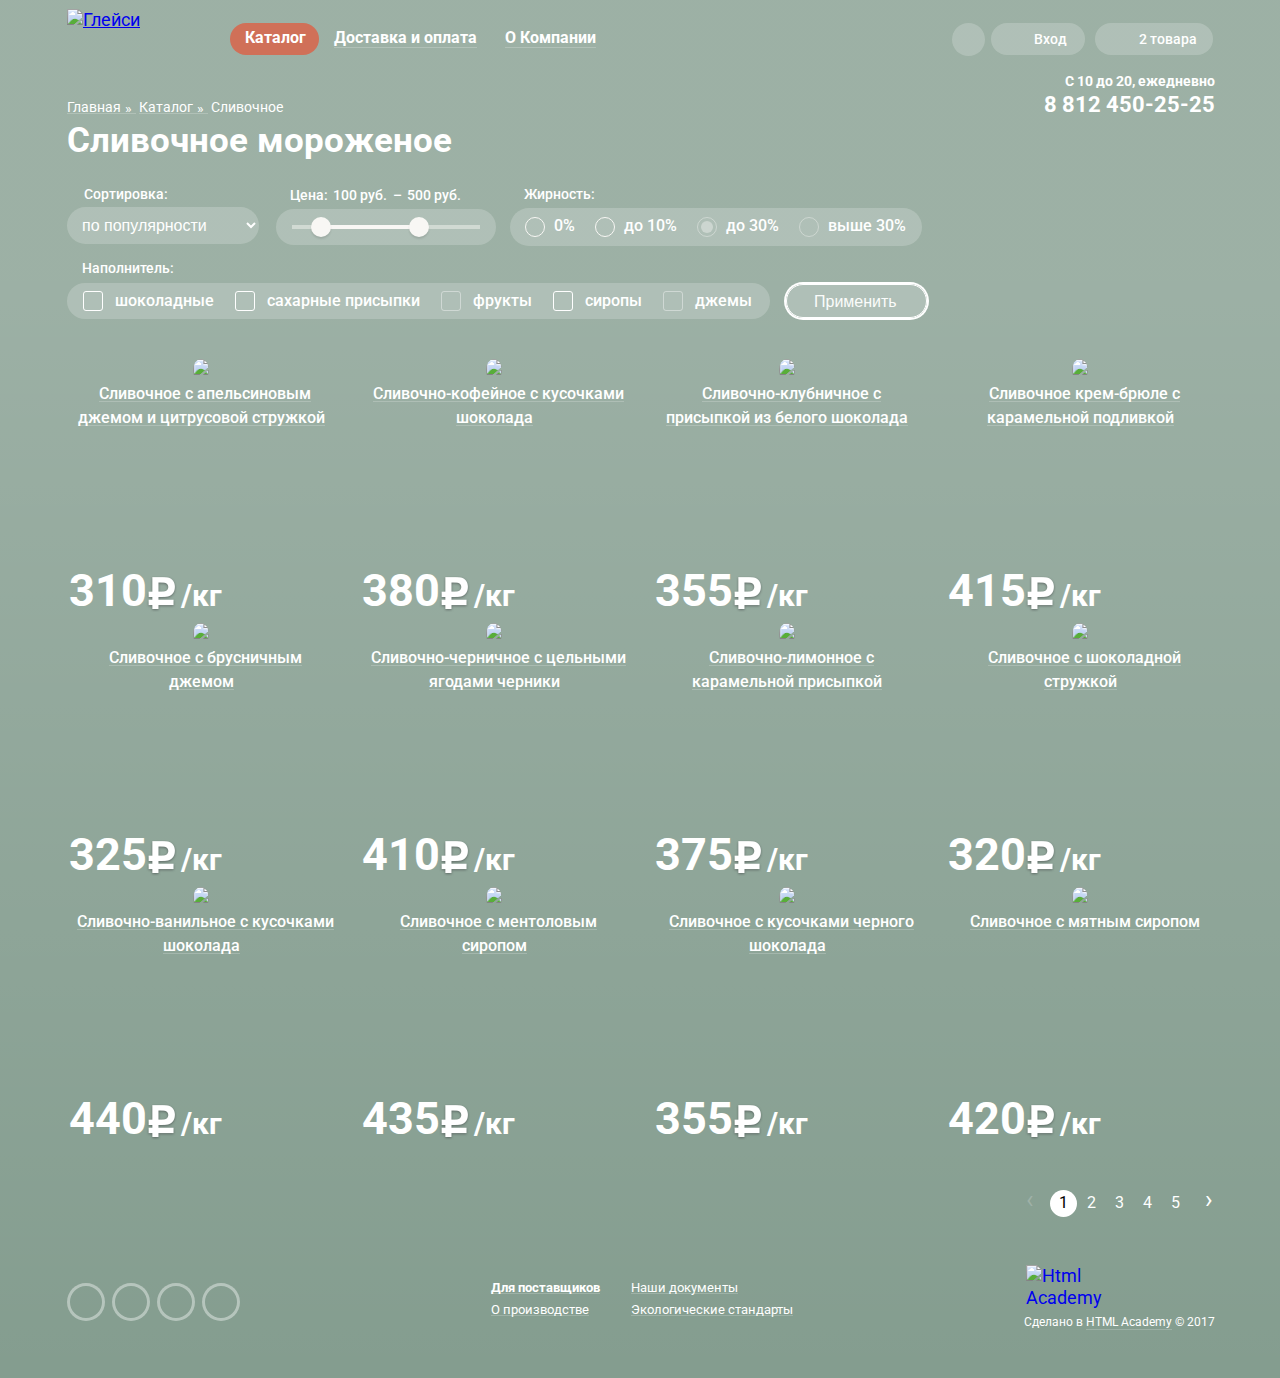
==== commit e0ac71bf: "правки после проверки" ====
--- a/catalog.html
+++ b/catalog.html
@@ -5,7 +5,7 @@
       <title>Каталог</title>
       <link href="css/normalize.css" rel="stylesheet">
       <link href="https://fonts.googleapis.com/css?family=Roboto:400,500,700&amp;subset=cyrillic" rel="stylesheet">
-      <link  href="css/style.min.css" rel="stylesheet">
+      <link href="css/style.css" rel="stylesheet">
     </head>
     
     
@@ -21,7 +21,7 @@
               </div>
               <nav class="main-navigation">
                 <ul class="main-menu">
-                  <li class="current"><a class="current" href="#">Каталог</a>
+                  <li><a class="current" href="#">Каталог</a>
                     <ul class="main-submenu">
                       <li><a class="novelty" href="#">Новинки</a></li>
                       <li class="current-creem"><a>Сливочное</a></li>
@@ -35,7 +35,7 @@
                 </ul>
               </nav>
         
-              <div class="user-blok">
+              <div class="user-blok clearfix">
                 <div class="search">
                   <a class="search-icon" href=""></a>
                   <div class="search-hover">
@@ -67,7 +67,7 @@
                 </div>
                 <div class="shopping-cart-full">
                   <a class="shopping-icon-full" href="#">2 товара</a>
-                  <form class="cart-hover clearfix" action="#" method="post">   
+                  <form class="cart-hover clearfix" action="catalog.php" method="post">   
                     <div class="table">
                       <div class="row">
                         <div class="cell cell-delete">
@@ -109,7 +109,6 @@
                   </form>  
                 </div>
               </div>    
-              
               <div class="timetable">	     
                 <p class="time">С 10 до 20, ежедневно</p> 		
                 <p class="phone">8 812 450-25-25</p>	
@@ -119,14 +118,11 @@
     
           <main class="container clearfix">
             <ul class="breadcrumbs">
-              <li><a href="index.html">Главная  </a></li>
-              <li><span>&raquo;</span></li>
-              <li><a href="#">  Каталог  </a></li>
-              <li><span>&raquo;</span></li>
-              <li>  Сливочное</li>   
+              <li><a href="index.html">Главная</a></li>
+              <li><a href="#">Каталог</a></li>
+              <li>Сливочное</li>   
             </ul>  
-          
-      
+                
             <div class="product-item">
               <h1>Сливочное мороженое</h1>
               <div class="filter">
--- a/css/style.css
+++ b/css/style.css
@@ -0,0 +1,2183 @@
+html,
+body {
+    margin: 0;
+    padding: 0;
+}
+body {
+    font-family: "Roboto", "Arial", sans-serif;
+    font-size: 18px;
+    line-height: 22px;
+    color: #ffffff;
+    background-color: #849d8f;
+}
+
+img {
+  max-width: 100%;
+  height: auto;
+}
+
+.clearfix::after {
+    content: "";
+    display: table;
+    clear: both;
+}
+.site-wrapper {
+    background-color: #849d8f;
+    background-image: url("../img/ice-cream-1.png");
+    background-repeat: no-repeat;
+    background-position: top center;
+    margin: 0 auto;
+    -webkit-transition: background-image 0.5s ease, background-color 0.5s ease;
+    transition: background-image 0.5s ease, background-color 0.5s ease;
+}
+.content-wrapper {
+    width: 1200px;
+    margin: 0 auto;
+}
+.site-wrapper::before,
+.site-wrapper::after {
+    content: "";
+    visibility: hidden;
+}
+.site-wrapper::before {
+    background-image: url("../img/ice-cream-2-8.png");
+}
+.site-wrapper::after {
+    background-image: url("../img/ice-cream-3-8.png");
+}
+.main-header {
+    margin-bottom: 20px;
+}
+.container {
+    position: relative;
+    padding: 0 27px;
+}
+.logo {
+    float: left;
+    width: 152px;
+    margin-right: 11px;
+}
+.logo img {
+    padding-top: 9px;
+    padding-left: 0;
+}
+.main-navigation {
+    float: left;
+    width: 397px;
+}
+.main-menu {
+    margin: 0;
+    padding: 0;
+    list-style: none;
+    margin-top: 23px;
+}
+.main-menu > li {
+    position: relative;
+    display: inline-block;
+    vertical-align: top;
+    margin-right: -4px;
+    padding-bottom: 10px;
+}
+.main-menu  a {
+  position: relative;
+    display: block;
+    padding-top: 6px;
+    padding-bottom: 8px;
+    padding-left: 15px;
+    padding-right: 13px;
+    text-decoration: none;
+    font-size: 16px;
+    line-height: 18px;
+    font-weight: 700;
+    color: #ffffff;
+}
+.main-menu a::after {
+    position: absolute;
+    display: block;
+    content: "";
+    height: 1px;
+    left: 15px;
+    right: 13px;
+    background-image: linear-gradient(to left, rgba(255, 255, 255, 0.2), rgba(255, 255, 255, 0.2));
+    background-position: 0 95%;
+    background-size: 10px 1px;
+    background-repeat: repeat-x;
+}
+.main-menu a[href]:hover {
+    background: #f7f6f3;
+    border-radius: 18px;
+    color: #000;
+}
+
+.main-menu a[href]:active {
+    background: #ededed;
+    border-radius: 18px;
+    color: #000;
+    box-shadow: inset 0 2px 1px #696969;
+}
+
+.main-menu a[href]:hover::after,
+.main-menu a[href]:active::after {
+  display: none;
+}
+
+.main-menu .current {
+    color: #fff;
+    background-color: #d07058;
+    border-radius: 18px;
+}
+.main-menu .current::after {
+    content: "";
+    display: none;
+}
+.main-menu > li:hover .main-submenu {
+    display: block;
+}
+.main-menu .main-submenu {
+    display: none;
+    position: absolute;
+    width: 144px;
+    top: 37px;
+    left: -6px;
+    margin: 0;
+    padding: 0;
+    list-style: none;
+    background-color: #f8f7f4;
+    border-radius: 4px;
+    overflow: hidden;
+    box-shadow: 0 20px 20px 0 rgba(0, 0, 0, 0.4);
+    z-index: 2;
+}
+.main-submenu li {
+    margin-bottom: 0;
+}
+.main-submenu a {
+    font-size: 14px;
+    line-height: 16px;
+    color: #000;
+    padding-left: 21px;
+    padding-top: 9px;
+    padding-bottom: 7px;
+    font-weight: 400;
+}
+
+.main-submenu a::after {
+  display: none;
+}
+
+.main-submenu a[href]:hover {
+    border-radius: 0px;
+    background-color: #fbded7;
+}
+.main-submenu a[href]:active {
+    border-radius: 0px;
+    background-color: #f6b5a5;
+    box-shadow: none;
+}
+.main-submenu .novelty {
+    position: relative;
+    font-weight: 700;
+    padding-top: 10px;
+    padding-bottom: 14px;
+}
+.main-submenu .novelty::after {
+    position: absolute;
+    content: "";
+    height: 1px;
+    background-color: #d1d0ce;
+    bottom: 0;
+    left: 6px;
+    right: 9px;
+}
+.main-submenu .current-creem {
+    background-color: #d07058;
+}
+.main-submenu .melorin {
+    padding-bottom: 12px;
+}
+.user-blok {
+    position: relative;
+    float: right;
+    width: 261px;
+    margin-top: 23px;
+    margin-right: 0;
+    margin-bottom: 3px;
+}
+.user-blok > div {
+    float: left;
+    vertical-align: top;
+}
+.user-blok a {
+    display: block;
+    font-size: 14px;
+    line-height: 16px;
+    font-weight: 500;
+    color: #fff;
+    text-decoration: none;
+}
+.search {
+    margin-right: 6px;
+    padding-bottom: 30px;
+}
+.search-icon {
+    position: relative;
+    width: 33px;
+    height: 33px;
+    border-radius: 50%;
+    background-color: rgba(255, 255, 255, 0.2);
+}
+.search-icon::before {
+    position: absolute;
+    content: "";
+    width: 17px;
+    height: 17px;
+    top: 7px;
+    left: 8px;
+    background-image: url("../img/sprite.png");
+    background-position: -10px -10px;
+    background-repeat: no-repeat;
+}
+.search-icon:hover {
+    color: #323232;
+    background-color: rgba(255, 255, 255, 1);
+}
+.search-icon:hover::before {
+    position: absolute;
+    content: "";
+    width: 17px;
+    min-height: 17px;
+    top: 7px;
+    left: 9px;
+    background-image: url("../img/sprite.png");
+    background-position: -10px -47px;
+    background-repeat: no-repeat;
+}
+.search:hover .search-hover {
+    display: block;
+}
+/*------------- Всплывающее окно "Поиск" ---- */
+
+.search-hover {
+    display: none;
+    position: absolute;
+    top: 37px;
+    left: -310px;
+    color: #999999;
+    font-size: 14px;
+    line-height: 24px;
+    font-weight: 400;
+    background-color: #f8f7f4;
+    border-radius: 6px;
+    box-shadow: 0 20px 20px 0 rgba(0, 0, 0, 0.4);
+    z-index: 40;
+}
+.search-hover input[type="text"] {
+    width: 310px;
+    padding-left: 13px;
+    padding-right: 15px;
+    padding-top: 9px;
+    padding-bottom: 10px;
+    margin-left: 16px;
+    margin-right: 16px;
+    margin-top: 18px;
+    margin-bottom: 21px;
+    border-radius: 5px;
+    box-sizing: border-box;
+    border-style: none;
+    border: 1px solid #d3d3d2;
+    font-family: "Roboto", "Arial", sans-serif;
+    font-size: 14px;
+    line-height: 24px;
+    font-weight: 400;
+}
+.search-hover input[type="text"]:focus {
+    border: 1px solid #8fbdec;
+    box-shadow: 0 0 0 1px #8fbdec;
+}
+.search-subject {
+    position: relative;
+}
+.search-subject label {
+    position: absolute;
+    top: 0;
+    left: 32px;
+    opacity: 0;
+}
+.search-subject input[type="text"]:hover {
+    box-shadow: 0 0 0 1px #d3d3d2;
+}
+  
+.search-subject input[type="text"]:focus + label {
+    opacity: 1;
+    font-size: 11px;
+    line-height: 13px;
+    font-weight: 400;
+    color: #5b9ddf;
+}
+/*--------------------------------*/
+
+.enter {
+    padding-bottom: 30px;
+    margin-right: 10px;
+}
+.enter-icon {
+    position: relative;
+    padding-left: 43px;
+    padding-right: 18px;
+    padding-top: 8px;
+    padding-bottom: 8px;
+    border-radius: 20px;
+    background-color: rgba(255, 255, 255, 0.2);
+}
+.enter-icon::before {
+    position: absolute;
+    content: "";
+    top: 6px;
+    left: 16px;
+    width: 21px;
+    height: 19px;
+    background-image: url("../img/sprite.png");
+    background-repeat: no-repeat;
+    background-position: -10px -263px;
+}
+.enter-icon:hover {
+    color: #323232;
+    background-color: rgba(255, 255, 255, 1);
+}
+.enter-icon:hover::before {
+    position: absolute;
+    content: "";
+    top: 6px;
+    left: 16px;
+    width: 21px;
+    height: 19px;
+    background-image: url("../img/sprite.png");
+    background-repeat: no-repeat;
+    background-position: -10px -302px;
+}
+.enter:hover .enter-hover {
+    display: block;
+}
+/*------------- Всплывающая форма Вход -------------*/
+
+.enter-hover {
+    display: none;
+    position: absolute;
+    top: 36px;
+    right: 123px;
+    width: 277px;
+    background-color: #f8f7f4;
+    border-radius: 6px;
+    box-shadow: 0 20px 20px 0 rgba(0, 0, 0, 0.4);
+    z-index: 30;
+}
+.enter-hover input[type="text"],
+.enter-hover input[type="password"] {
+    width: 240px;
+    padding-left: 13px;
+    padding-right: 14px;
+    padding-top: 9px;
+    padding-bottom: 9px;
+    margin-top: 20px;
+    margin-left: 19px;
+    margin-bottom: 20px;
+    border-radius: 5px;
+    box-sizing: border-box;
+    border-style: none;
+    border: 1px solid #d3d3d2;
+    font-family: "Roboto", "Arial", sans-serif;
+    font-size: 14px;
+    line-height: 24px;
+    font-weight: 400;
+}
+.enter-hover input[type="text"]:focus,
+.enter-hover input[type="password"]:focus {
+    border: 1px solid #8fbdec;
+    box-shadow: 0 0 0 1px #8fbdec;
+}
+.enter-hover input[name="email"] {
+    margin-bottom: 0;
+}
+.enter-input {
+    position: relative;
+}
+.enter-input label {
+    position: absolute;
+    top: 5px;
+    left: 32px;
+    opacity: 0;
+}
+
+.enter-input input[name="email"]:hover,
+.enter-input input[name="login"]:hover {
+    box-shadow: 0 0 0 1px #d3d3d2;
+}
+
+.enter-input input[name="email"]:focus + label,
+.enter-input input[name="login"]:focus + label {
+    opacity: 1;
+    font-size: 11px;
+    line-height: 13px;
+    font-weight: 400;
+    color: #5b9ddf;
+}
+.btn {
+    display: inline-block;
+    vertical-align: top;
+    text-decoration: none;
+    text-shadow: 0 2px 5px rgba(160, 32, 11, 0.76);
+    background: #f06240;
+    background-image: -webkit-linear-gradient(top, #f26843 0%, #e74a35 100%);
+    background-image: linear-gradient(to bottom, #f26843 0%, #e74a35 100%);
+    box-shadow: 0 2px 2px rgba(172, 16, 0, 0.64);
+    border-radius: 40px;
+}
+.btn-enter {
+    margin-left: 19px;
+    margin-right: 15px;
+    padding-top: 11px;
+    padding-bottom: 10px;
+    padding-left: 22px;
+    padding-right: 23px;
+    font-size: 18px;
+    line-height: 24px;
+    font-weight: 700;
+    color: #fefefe;
+    border-radius: 20px;
+    box-shadow: none;
+    border: none;
+    text-shadow: 0 2px 5px rgba(160, 32, 11, 0.76);
+    box-shadow: 0 2px 2px rgba(172, 16, 0, 0.64);
+    outline: none;
+}
+.enter-link {
+    float: right;
+    width: 125px;
+    margin-right: 14px;
+    margin-bottom: 23px;
+    margin-top: -2px;
+}
+.enter-link a {
+    display: inline;
+    color: #323232;
+    font-size: 13px;
+    line-height: 20px;
+    font-weight: 400;
+    text-decoration: none;
+    background-image: -webkit-linear-gradient(right, rgba(0, 0, 0, 0.3), rgba(0, 0, 0, 0.3));
+    background-image: linear-gradient(to left, rgba(0, 0, 0, 0.3), rgba(0, 0, 0, 0.3));
+    background-position: 0 95%;
+    background-size: 10px 1px;
+    background-repeat: repeat-x;
+}
+.enter-link a:hover,
+.enter-link a:active {
+    color: #e84d37;
+    background-image: -webkit-linear-gradient(right, rgba(232, 77, 55, 0.3), rgba(232, 77, 55, 0.3));
+    background-image: linear-gradient(to left, rgba(232, 77, 55, 0.3), rgba(232, 77, 55, 0.3));
+    background-position: 0 95%;
+    background-size: 10px 1px;
+    background-repeat: repeat-x;
+}
+/*---------------------------------------------*/
+
+.shopping-icon {
+    position: relative;
+    padding-left: 44px;
+    padding-right: 34px;
+    padding-top: 8px;
+    padding-bottom: 8px;
+    border-radius: 20px;
+    background-color: rgba(255, 255, 255, 0.2);
+}
+.shopping-icon-full {
+    position: relative;
+    padding-left: 44px;
+    padding-right: 16px;
+    padding-top: 8px;
+    padding-bottom: 8px;
+    border-radius: 20px;
+    background-color: rgba(255, 255, 255, 0.2);
+}
+.shopping-icon::before {
+    position: absolute;
+    content: "";
+    top: 6px;
+    left: 17px;
+    width: 21px;
+    height: 20px;
+    background-image: url("../img/sprite.png");
+    background-repeat: no-repeat;
+    background-position: -10px -84px;
+}
+.shopping-icon-full::before {
+    position: absolute;
+    content: "";
+    top: 6px;
+    left: 16px;
+    width: 21px;
+    height: 20px;
+    background-image: url("../img/sprite.png");
+    background-repeat: no-repeat;
+    background-position: -10px -84px;
+}
+.shopping-icon-full:hover {
+    color: #323232;
+    background-color: rgba(255, 255, 255, 1);
+}
+.shopping-icon-full:hover::before {
+    position: absolute;
+    content: "";
+    top: 5px;
+    left: 16px;
+    width: 21px;
+    height: 20px;
+    background-image: url("../img/sprite.png");
+    background-repeat: no-repeat;
+    background-position: -10px -124px;
+}
+.timetable {
+    position: absolute;
+    top: 73px;
+    right: 25px;
+}
+.timetable p:first-of-type {
+    margin: 0;
+    padding: 0;
+    font-size: 14px;
+    line-height: 16px;
+    font-weight: 700;
+    text-align: right;
+    margin-bottom: 4px;
+}
+.timetable p:last-of-type {
+    margin: 0;
+    padding: 0;
+    font-size: 22px;
+    line-height: 24px;
+    font-weight: 700;
+    text-align: right;
+}
+.slider {
+    position: relative;
+    text-align: center;
+    padding-top: 284px;
+    color: #fff;
+    margin-bottom: 40px;
+}
+.slide {
+    display: none;
+}
+.slide-title {
+    width: 700px;
+    font-size: 60px;
+    line-height: 60.35px;
+    font-weight: 700;
+    margin: -1px auto;
+    margin-bottom: 32px;
+}
+.slide a {
+    font-size: 32px;
+    line-height: 44px;
+    font-weight: 700;
+}
+.btn-slide {
+    padding-top: 6px;
+    padding-right: 40px;
+    padding-left: 40px;
+    padding-bottom: 13px;
+    color: #fff;
+}
+.btn:hover {
+    background-image: -webkit-linear-gradient(top, #f58669 0%, #ec6f5e 100%);
+    background-image: linear-gradient(to bottom, #f58669 0%, #ec6f5e 100%);
+    box-shadow: 0 2px 0 2px rgba(172, 16, 0, 1);
+}
+.btn:active {
+    background: -webkit-linear-gradient(top, #d84732 0%, #e1613e 100%);
+    background: linear-gradient(to bottom, #d84732 0%, #e1613e 100%);
+    box-shadow: inset 0 2px 0 2px rgba(172, 16, 0, 1);
+}
+.slider-controls {
+    position: absolute;
+    bottom: 23px;
+    left: 2px;
+    z-index: 30;
+    font-size: 0;
+}
+.slider-controls label {
+    display: inline-block;
+    vertical-align: top;
+    width: 17px;
+    height: 17px;
+    margin-right: 8px;
+    background-color: transparent;
+    border: 2px solid #fff;
+    border-radius: 50%;
+    cursor: pointer;
+}
+.slider-controls label:hover {
+    background-color: rgba(255, 255, 255, 0.4);
+}
+body > input[type="radio"] {
+    display: none;
+}
+#btn-1:checked ~ .site-wrapper #slide1,
+#btn-2:checked ~ .site-wrapper #slide2,
+#btn-3:checked ~ .site-wrapper #slide3 {
+    display: block;
+}
+#btn-1:checked ~ .site-wrapper label[for="btn-1"],
+#btn-2:checked ~ .site-wrapper label[for="btn-2"],
+#btn-3:checked ~ .site-wrapper label[for="btn-3"] {
+    background-color: #ffffff;
+}
+#btn-1:checked ~ .site-wrapper {
+    background-color: #849d8f;
+    background-image: url("../img/ice-cream-1.png");
+}
+#btn-2:checked ~ .site-wrapper {
+    background-color: #8996a6;
+    background-image: url("../img/ice-cream-2-8.png");
+}
+#btn-3:checked ~ .site-wrapper {
+    background-color: #9d8b84;
+    background-image: url("../img/ice-cream-3-8.png");
+}
+.gift-container {
+    margin-bottom: 39px;
+}
+.gift-item {
+    float: left;
+    width: 560px;
+    min-height: 229px;
+    margin-right: 26px;
+    border-radius: 16px;
+}
+.gift-item:last-child {
+    margin-right: 0;
+}
+.raspberries {
+    position: relative;
+    background: url("../img/raspberries.jpg");
+    background-size: cover;
+}
+.chocolate {
+    position: relative;
+    background: url("../img/chocolate.jpg");
+    background-size: cover;
+}
+.gift-item h3 {
+    margin: 0;
+    padding: 0;
+    font-size: 35px;
+    line-height: 41px;
+    font-weight: 700;
+    margin-top: 16px;
+    margin-bottom: 16px;
+    margin-left: 19px;
+}
+.gift-item p {
+    margin: 0;
+    padding: 0;
+    font-size: 18px;
+    line-height: 22px;
+    font-weight: 700;
+    padding-right: 21px;
+    padding-left: 21px;
+}
+.btn-gift {
+    float: right;
+    margin-top: 44px;
+    margin-right: 21px;
+    margin-bottom: 24px;
+    font-size: 18px;
+    line-height: 24px;
+    font-weight: 700;
+    color: #fff;
+    padding-top: 10px;
+    padding-bottom: 11px;
+    padding-left: 21px;
+    padding-right: 22px;
+}
+.ice-cream {
+    margin-bottom: 31px;
+    font-size: 0;
+}
+.ice-cream-item {
+    position: relative;
+    display: inline-block;
+    vertical-align: top;
+    width: 267px;
+    margin-right: 26px;
+    text-align: center;
+}
+.ice-cream-item:nth-child(4n) {
+    margin-right: 0;
+}
+
+.ice-cream-item::before {
+    position: absolute;
+    content:"";
+    width: 61px;
+    height: 61px; 
+    top: 0;
+    left: 0;
+    background-image: url("../img/hit.png");
+    z-index: 3;
+}
+
+.ice-cream-image img {
+    border-radius: 50%;
+    margin-bottom: 0;
+    margin-bottom: 5px;
+}
+.ice-cream-hit img {
+    position: absolute;
+    top: 1px;
+    left: 1px;
+}
+.ice-cream-price {
+    position: absolute;
+    left: 0;
+    top: 209px;
+    font-size: 45px;
+    line-height: 45px;
+    font-weight: 700;
+    white-space: nowrap;
+}
+.rub {
+    position: absolute;
+    width: 31px;
+    height: 36px;
+    top: 12px;
+    left: 77px;
+}
+.font-price {
+    position: relative;
+    font-size: 45px;
+    line-height: 45px;
+    font-weight: 700;
+    white-space: nowrap;
+}
+.anothe-font {
+    font-size: 30px;
+    line-height: 45px;
+    white-space: nowrap;
+    padding-left: 34px;
+}
+.ice-cream-name {
+    font-size: 16px;
+    line-height: 15px;
+    font-weight: 500;
+    color: #fff;
+    text-decoration: none;
+    margin-left: 5px;
+    margin-right: 3px;
+    margin: 0 auto;
+    background-image: -webkit-linear-gradient(right, rgba(255, 255, 255, 0.2), rgba(255, 255, 255, 0.2));
+    background-image: linear-gradient(to left, rgba(255, 255, 255, 0.2), rgba(255, 255, 255, 0.2));
+    background-position: 0 95%;
+    background-size: 10px 1px;
+    background-repeat: repeat-x;
+    text-align: center;
+}
+.ice-cream-name:active,
+.ice-cream-name:hover {
+    color: #ffbc9e;
+    background-image: -webkit-linear-gradient(right, rgba(255, 188, 158, 0.3), rgba(255, 188, 158, 0.3));
+    background-image: linear-gradient(to left, rgba(255, 188, 158, 0.3), rgba(255, 188, 158, 0.3));
+    background-position: 0 95%;
+    background-size: 10px 1px;
+    background-repeat: repeat-x;
+}
+.features {
+    margin-bottom: 40px;
+    width: 1146px;
+    background: #ffffff url("../img/wafe_pattern.jpg") repeat;
+    padding-top: 1px;
+    border-radius: 13px;
+    color: #000;
+}
+.features h3 {
+    margin: 0;
+    padding: 0;
+    font-size: 24px;
+    line-height: 30px;
+    font-weight: 500;
+    margin-top: 23px;
+    margin-left: 22px;
+    margin-bottom: 22px;
+}
+.features-left {
+    float: left;
+    width: 560px;
+    margin-right: 26px;
+    padding-bottom: 2px;
+}
+.features-right {
+    float: right;
+    width: 560px;
+}
+.feature-item {
+    position: relative;
+}
+.features-left p {
+    margin: 0;
+    padding: 0;
+    font-size: 16px;
+    line-height: 22px;
+    font-weight: 400;
+    margin-bottom: 22px;
+    padding-left: 78px;
+}
+.features-right p {
+    margin: 0;
+    padding: 0;
+    font-size: 16px;
+    line-height: 22px;
+    font-weight: 400;
+    margin-bottom: 22px;
+    padding-left: 57px;
+    padding-right: 22px;
+}
+.features-left img {
+    position: absolute;
+    left: 21px;
+    top: -14px;
+}
+.features-right img {
+    position: absolute;
+    left: 1px;
+    top: -14px;
+}
+.communion {
+    margin-bottom: 40px;
+}
+.communion-item {
+    width: 560px;
+    min-height: 220px;
+    float: left;
+    margin-right: 26px;
+    border-radius: 15px;
+}
+.communion-item:last-child {
+    margin-right: 0;
+}
+.blog {
+    font-size: 16px;
+    line-height: 22px;
+    color: #323232;
+    background: #ffffff url("../img/strawberry-background.jpg") no-repeat;
+}
+.blog p {
+    margin: 0;
+    padding: 0;
+    width: 286px;
+    font-size: 16px;
+    line-height: 22px;
+    font-weight: 500;
+    color: #323232;
+    padding-left: 20px;
+}
+.blog p:first-of-type {
+    padding-top: 23px;
+    padding-bottom: 5px;
+}
+.blog a {
+    font-size: 24px;
+    line-height: 30px;
+    font-weight: 700;
+    color: #323232;
+    background-image: -webkit-linear-gradient(right, #323232, #323232);
+    background-image: linear-gradient(to left, #323232, #323232);
+    background-position: 0 90%;
+    background-size: 10px 2px;
+    background-repeat: repeat-x;
+}
+.blog a:hover,
+.blog a:active {
+    color: #e84d37;
+    text-decoration: none;
+    background-image: -webkit-linear-gradient(right, rgba(232, 77, 55, 0.3), rgba(232, 77, 55, 0.3));
+    background-image: linear-gradient(to left, rgba(232, 77, 55, 0.3), rgba(232, 77, 55, 0.3));
+    background-position: 0 90%;
+    background-size: 10px 2px;
+    background-repeat: repeat-x;
+}
+.subscribe {
+    font-size: 16px;
+    line-height: 22px;
+    font-weight: 400;
+    color: #5a5a5a;
+    background-image: url("../img/letter_pattern.png");
+}
+.subscribe-background {
+    width: 550px;
+    min-height: 210px;
+    margin: 5px;
+    background-color: #f8f7f4;
+    border-radius: 15px;
+}
+.subscribe p {
+    margin: 0;
+    padding: 0;
+    padding-top: 30px;
+    padding-left: 23px;
+    padding-right: 15px;
+    margin-bottom: 36px;
+}
+.subscribe input[type="text"] {
+    width: 368px;
+    box-sizing: border-box;
+    font-size: 16px;
+    line-height: 24px;
+    font-weight: 400;
+    font-family: "Roboto", "Arial", sans-serif;
+    margin-left: 22px;
+    padding-left: 13px;
+    padding-top: 9px;
+    padding-right: 13px;
+    padding-bottom: 10px;
+    border-radius: 4px;
+    border-style: none;
+    border: 1px solid #d3d3d2;
+}
+.subscribe-input {
+    display: inline-block;
+    vertical-align: top;
+    position: relative;
+}
+.subscribe-input label {
+    position: absolute;
+    top: -15px;
+    left: 32px;
+    opacity: 0;
+}
+.subscribe-input input[type="text"]:focus + label {
+    opacity: 1;
+    font-size: 11px;
+    line-height: 13px;
+    font-weight: 400;
+    color: #5b9ddf;
+}
+.btn-subscribe {
+    font-size: 18px;
+    line-height: 24px;
+    font-weight: 700;
+    color: #fff;
+    margin-left: 7px;
+    padding-top: 11px;
+    padding-bottom: 10px;
+    padding-left: 19px;
+    padding-right: 14px;
+    border-radius: 22px;
+    box-shadow: none;
+    border: none;
+    text-shadow: 0 2px 5px rgba(160, 32, 11, 0.76);
+    box-shadow: 0 2px 2px rgba(172, 16, 0, 0.64);
+    outline: none;
+}
+.contacts {
+    width: 1200px;
+    position: relative;
+    padding-left: 0;
+    padding-right: 0;
+}
+.map {
+    width: 1200px;
+    height: 430px;
+    background: #f3ecd4 url("../img/map.jpg") no-repeat;
+}
+.contacts-form {
+    position: absolute;
+    top: 62px;
+    right: 28px;
+    width: 251px;
+    background-color: #fefefe;
+    border-radius: 13px;
+    padding-top: 28px;
+    padding-right: 24px;
+    padding-left: 25px;
+    color: #323232;
+}
+.office {
+    margin: 0;
+    padding: 0;
+    font-size: 14px;
+    line-height: 20px;
+    font-weight: 400;
+    padding-bottom: 3px;
+}
+.adress {
+    margin: 0;
+    padding: 0;
+    font-size: 18px;
+    line-height: 24px;
+    font-weight: 700;
+    margin-bottom: 16px;
+}
+.phone-order {
+    margin: 0;
+    padding: 0;
+    font-size: 14px;
+    line-height: 20px;
+    font-weight: 400;
+    margin-bottom: 6px;
+}
+.phone-number {
+    margin: 0;
+    padding: 0;
+    font-size: 18px;
+    line-height: 22px;
+    font-weight: 700;
+    margin-bottom: 2px;
+}
+.worktime {
+    margin: 0;
+    padding: 0;
+    font-size: 14px;
+    line-height: 22px;
+    font-weight: 400;
+    margin-bottom: 23px;
+}
+.btn-contacts {
+    font-size: 18px;
+    line-height: 24px;
+    font-weight: 700;
+    color: #fff;
+    padding-top: 11px;
+    padding-bottom: 11px;
+    padding-left: 27px;
+    padding-right: 27px;
+    margin-left: 0;
+    margin-bottom: 29px;
+    border-radius: 21px;
+}
+.main-footer {
+    min-height: 103px;
+}
+.footer-socials {
+    width: 267px;
+    float: left;
+    margin-right: 32px;
+    padding-top: 37px;
+    padding-left: 0px;
+}
+.social {
+    float: left;
+    vertical-align: top;
+    font-size: 0;
+    text-decoration: none;
+    margin-right: 7px;
+    width: 32px;
+    height: 32px;
+    border-radius: 50%;
+    border: 3px solid rgba(255, 255, 255, 0.5);
+    background-image: url("../img/sprite.png");
+    background-repeat: no-repeat;
+}
+.social:last-child {
+    margin-right: 0;
+}
+.social:hover {
+    opacity: 1;
+    border-color: rgba(255, 255, 255, 0.7);
+}
+.social:active {
+    border-color: rgba(255, 255, 255, 0.7);
+    box-shadow: inset 0 2px 1px #88888c;
+}
+.social-tw {
+    width: 32px;
+    height: 32px;
+    background-position: -10px -895px;
+    opacity: 0.8;
+}
+.social-tw:active {
+    width: 32px;
+    height: 32px;
+    background-position: -10px -947px;
+}
+.social-inst {
+    width: 32px;
+    height: 32px;
+    background-position: -10px -653px;
+    opacity: 0.8;
+}
+.social-inst:active {
+    width: 32px;
+    height: 32px;
+    background-position: -10px -705px;
+}
+.social-fb {
+    width: 32px;
+    height: 32px;
+    background-position: -10px -341px;
+    opacity: 0.8;
+}
+.social-fb:active {
+    width: 32px;
+    height: 32px;
+    background-position: -10px -393px;
+}
+.social-vk {
+    width: 32px;
+    height: 32px;
+    background-position: -10px -999px;
+    opacity: 0.8;
+}
+.social-vk:active {
+    width: 32px;
+    height: 32px;
+    background-position: -10px -947px;
+}
+.provider-info {
+    float: left;
+    min-height: 103px;
+    width: 560px;
+    margin-right: 20px;
+    margin-top: 29px;
+}
+.provider-info a {
+    color: #fff;
+    font-size: 13px;
+    line-height: 18px;
+    font-weight: 400;
+    text-decoration: none;
+    background-image: -webkit-linear-gradient(right, rgba(255, 255, 255, 0.2), rgba(255, 255, 255, 0.2));
+    background-image: linear-gradient(to left, rgba(255, 255, 255, 0.2), rgba(255, 255, 255, 0.2));
+    background-position: 0 95%;
+    background-size: 10px 1px;
+    background-repeat: repeat-x;
+}
+.provider-info-left {
+    position: relative;
+    display: inline-block;
+    vertical-align: bottom;
+    margin: 0;
+    padding: 0;
+    list-style: none;
+    margin-left: 125px;
+    margin-right: 27px;
+}
+.provider-info-left li:first-child::before {
+    position: absolute;
+    content: "";
+    width: 15px;
+    height: 13px;
+    top: 8px;
+    left: -22px;
+    background-image: url("../img/sprite.png");
+    background-repeat: no-repeat;
+    width: 15px;
+    height: 13px;
+    background-position: -10px -445px;
+}
+.provider-info-right {
+    display: inline-block;
+    vertical-align: bottom;
+    margin: 0;
+    padding: 0;
+    list-style: none;
+}
+.footer-copyright {
+    display: inline-block;
+    vertical-align: top;
+    float: right;
+    width: 267px;
+}
+.footer-copyright img {
+    display: inline-block;
+    vertical-align: top;
+    margin-top: 19px;
+    margin-bottom: -8px;
+    margin-left: 80px;
+}
+.footer-copyright p {
+    font-size: 12px;
+    line-height: 18px;
+    font-weight: 400;
+    text-align: right;
+    padding-right: 0px;
+    margin-right: -2px;
+}
+.footer-copyright .by {
+    color: #fff;
+    text-decoration: none;
+    border-bottom: 1px solid rgba(255, 255, 255, 0.2);
+}
+.provider-info a:hover,
+.provider-info a:active,
+.footer-copyright .by:hover,
+.footer-copyright .by:active {
+    color: #ffbc9e;
+    background-image: -webkit-linear-gradient(right, rgba(255, 188, 158, 0.3), rgba(255, 188, 158, 0.3));
+    background-image: linear-gradient(to left, rgba(255, 188, 158, 0.3), rgba(255, 188, 158, 0.3));
+    background-position: 0 95%;
+    background-size: 10px 1px;
+    background-repeat: repeat-x;
+}
+/*----------- Всплывающая форма -------- */
+
+@-webkit-keyframes appearance {
+    0% {
+        -webkit-transform: translateY(-2000px);
+        transform: translateY(-2000px);
+    }
+    70% {
+        -webkit-transform: translateY(30px);
+        transform: translateY(30px);
+    }
+    90% {
+        -webkit-transform: translateY(-10px);
+        transform: translateY(-10px);
+    }
+    100% {
+        -webkit-transform: translateY(0);
+        transform: translateY(0);
+    }
+}
+@keyframes appearance {
+    0% {
+        -webkit-transform: translateY(-2000px);
+        transform: translateY(-2000px);
+    }
+    70% {
+        -webkit-transform: translateY(30px);
+        transform: translateY(30px);
+    }
+    90% {
+        -webkit-transform: translateY(-10px);
+        transform: translateY(-10px);
+    }
+    100% {
+        -webkit-transform: translateY(0);
+        transform: translateY(0);
+    }
+}
+.modal-content {
+    display: none;
+    position: fixed;
+    top: 100px;
+    left: 50%;
+    width: 477px;
+    margin-left: -240px;
+    background-color: #f8f7f4;
+    padding-top: 22px;
+    padding-left: 24px;
+    padding-right: 24px;
+    border-radius: 9px;
+    z-index: 50;
+}
+.modal-content-show {
+    display: block;
+    -webkit-animation: appearance 0.6s;
+    animation: appearance 0.6s;
+}
+.modal-content-close {
+    position: absolute;
+    top: 20px;
+    right: 20px;
+    width: 18px;
+    height: 18px;
+    font-size: 0;
+    border: 0;
+    cursor: pointer;
+}
+.modal-content-close::before,
+.modal-content-close::after {
+    content: "";
+    position: absolute;
+    top: 5px;
+    left: 5px;
+    width: 24px;
+    height: 3px;
+    background-color: #000000;
+    border-radius: 1px;
+}
+.modal-content-close::before {
+    -webkit-transform: rotate(45deg);
+    transform: rotate(45deg);
+}
+.modal-content-close::after {
+    -webkit-transform: rotate(-45deg);
+    transform: rotate(-45deg);
+}
+.modal-content p {
+    margin: 0;
+    padding: 0;
+    font-size: 24px;
+    line-height: 28px;
+    font-weight: 500;
+    color: #323232;
+    margin-bottom: 22px;
+}
+.content-form {
+    position: relative;
+    margin-bottom: 26px;
+}
+.modal-content input[type="text"] {
+    display: block;
+    box-sizing: border-box;
+    width: 265px;
+    padding-left: 15px;
+    padding-right: 15px;
+    padding-top: 14px;
+    padding-bottom: 11px;
+    font-size: 16px;
+    line-height: 24px;
+    font-weight: 400;
+    font-family: "Roboto", "Arial", sans-serif;
+    color: #b8b8b8;
+    border-radius: 4px;
+    border-style: none;
+    border: 1px solid #ffffff;
+    box-shadow: 0 0 0 1px #d3d3d2;
+    margin-bottom: 22px;
+}
+.modal-content input[type="text"]:hover {
+    border: 1px solid #d3d3d2;
+    box-shadow: 0 0 0 1px #d3d3d2;
+}
+.modal-content input[type="text"]:focus {
+    border: 1px solid #8fbdec;
+    box-shadow: 0 0 0 1px #8fbdec;
+}
+.wrapper-input {
+    position: relative;
+}
+.wrapper-input label {
+    position: absolute;
+    opacity: 0;
+    font-size: 11px;
+    line-height: 13px;
+    font-weight: 400;
+    color: #5b9ddf;
+}
+.modal-content input[type="text"]:focus + label {
+    opacity: 1;
+    color: #8fbdec;
+    left: 20px;
+    top: -15px;
+}
+.modal-content textarea[name="comment"]:focus + label {
+    opacity: 1;
+    color: #8fbdec;
+    left: 20px;
+    top: -15px;
+}
+.comment {
+    display: block;
+    box-sizing: border-box;
+    resize: none;
+    width: 426px;
+    padding-left: 15px;
+    padding-right: 15px;
+    padding-top: 14px;
+    padding-bottom: 11px;
+    font-size: 16px;
+    line-height: 24px;
+    font-weight: 400;
+    font-family: "Roboto", "Arial", sans-serif;
+    color: #b8b8b8;
+    border-radius: 4px;
+    border-style: none;
+    border: 1px solid #ffffff;
+    box-shadow: 0 0 0 1px #d3d3d2;
+    margin-bottom: 25px;
+    outline: none;
+}
+.comment:hover {
+    border: 1px solid #d3d3d2;
+    box-shadow: 0 0 0 1px #d3d3d2;
+}
+.comment:focus {
+    border: 1px solid #8fbdec;
+    box-shadow: 0 0 0 1px #8fbdec;
+}
+.btn-comment {
+    float: right;
+    padding-left: 26px;
+    padding-right: 32px;
+    padding-top: 15px;
+    padding-bottom: 15px;
+    font-size: 18px;
+    line-height: 24px;
+    font-weight: 700;
+    color: #fefefe;
+    box-shadow: none;
+    border: none;
+    text-shadow: 0 2px 5px rgba(160, 32, 11, 0.76);
+    box-shadow: 0 2px 2px rgba(172, 16, 0, 0.64);
+    
+    outline: none;
+}
+.modal-overlay {
+    display: none;
+    position: fixed;
+    top: 0;
+    left: 0;
+    z-index: 20;
+    width: 100%;
+    height: 100%;
+    background: rgba(0, 0, 0, 0.5);
+}
+.modal-overlay-show {
+    display: block;
+}
+/*------------ catalog.html -----------*/
+
+.site-wrapper-inner {
+    margin: 0 auto;
+    background-color: #849d8f;
+    background-image: -webkit-linear-gradient(top, rgba(255, 255, 255, 0.2) 20%, transparent);
+    background-image: linear-gradient(to bottom, rgba(255, 255, 255, 0.2) 20%, transparent);
+}
+.main-header-inner {
+    margin-bottom: 10px;
+}
+.shopping-cart-full {
+    padding-bottom: 10px;
+}
+/*------ Всплывающее окно "Корзина" ------- */
+
+.shopping-cart-full:hover .cart-hover {
+    display: block;
+}
+.cart-hover {
+    display: none;
+    position: absolute;
+    top: 36px;
+    right: 0;
+    width: 507px;
+    padding-left: 17px;
+    padding-right: 15px;
+    padding-bottom: 20px;
+    padding-top: 20px;
+    border-radius: 5px;
+    background-color: #f8f7f4;
+    color: #323232;
+    font-size: 13px;
+    line-height: 16px;
+    font-weight: 400;
+    box-shadow: 0 20px 20px 0 rgba(0, 0, 0, 0.4);
+    z-index: 10;
+}
+.table {
+    display: table;
+    margin-bottom: 19px;
+    border-bottom: 1px solid #d1d0ce;
+}
+.row {
+    display: table-row;
+}
+.cell {
+    display: table-cell;
+}
+.cell-delete {
+    width: 25px;
+}
+.cell-delete a {
+    position: relative;
+    width: 18px;
+    height: 18px;
+    font-size: 0;
+    border: 0;
+    cursor: pointer;
+}
+.cell-delete a::before {
+    position: absolute;
+    top: -3px;
+    left: -2px;
+    content: "";
+    width: 14px;
+    height: 14px;
+    background: url("../img/delete.png") no-repeat;
+}
+
+.cell-img {
+    width: 45px;
+    text-align: center;
+}
+.cell-img img {
+    display: inline-block;
+    vertical-align: middle;
+    padding-bottom: 20px
+}
+.cell-name {
+    width: 247px;
+}
+.cell-name .choice {
+    color: #323232;
+    text-decoration: none;
+    font-size: 13px;
+    line-height: 16px;
+    font-weight: 400;
+    padding-top: 9px;
+    padding-right: 15px;
+}
+.cell-volume {
+    width: 122px;
+}
+.cell-volume p {
+    margin: 0;
+    padding: 0;
+    font-size: 13px;
+    line-height: 16px;
+    font-weight: 400;
+}
+.cell-volume span {
+    color: #999999;
+    font-size: 13px;
+    line-height: 16px;
+    font-weight: 400;
+}
+
+.total {
+    text-align: right;
+    font-size: 15px;
+    line-height: 18px;
+    font-weight: 700;
+    margin-bottom: 14px;
+}
+.btn-order {
+    float: right;
+    color: #fefefe;
+    font-size: 18px;
+    line-height: 24px;
+    font-weight: 700;
+    padding-top: 9px;
+    padding-bottom: 12px;
+    padding-right: 13px;
+    padding-left: 9px;
+    border-radius: 22px;
+    box-shadow: none;
+    border: none;
+    text-shadow: 0 2px 5px rgba(160, 32, 11, 0.76);
+    box-shadow: 0 2px 2px rgba(172, 16, 0, 0.64);
+    outline: none;
+}
+/*----------------------------------------*/
+
+.breadcrumbs {
+    max-width: 980px;
+    margin: 0;
+    padding: 0;
+    list-style: none;
+    font-size: 14px;
+    line-height: 16px;
+    font-weight: 400;
+    color: #fff;
+    margin-bottom: 2px;
+    
+}
+.breadcrumbs li {
+    display: inline;
+}
+.breadcrumbs a {
+    text-decoration: none;
+    font-size: 14px;
+    line-height: 16px;
+    font-weight: 400;
+    color: #fff;
+    cursor: pointer;
+    background-image: -webkit-linear-gradient(right, rgba(255, 255, 255, 0.2), rgba(255, 255, 255, 0.2));
+    background-image: linear-gradient(to left, rgba(255, 255, 255, 0.2), rgba(255, 255, 255, 0.2));
+    background-position: 0 95%;
+    background-size: 10px 1px;
+    background-repeat: repeat-x;
+}
+
+.breadcrumbs a[href]::after {
+  content: "\00BB";
+  vertical-align: middle;
+  padding-right: 4px;
+  padding-left: 4px;
+}
+
+.breadcrumbs a:hover,
+.breadcrumbs a:active {
+    color: #ffbc9e;
+    background-image: -webkit-linear-gradient(right, rgba(255, 188, 158, 0.3), rgba(255, 188, 158, 0.3));
+    background-image: linear-gradient(to left, rgba(255, 188, 158, 0.3), rgba(255, 188, 158, 0.3));
+    background-position: 0 95%;
+    background-size: 10px 1px;
+    background-repeat: repeat-x;
+}
+.product-item h1 {
+    margin: 0;
+    padding: 0;
+    font-size: 35px;
+    line-height: 45px;
+    font-weight: 700;
+    margin-bottom: 23px;
+}
+.filter {
+    width: 880px;
+    margin-bottom: 40px;
+}
+.sorting-criterion {
+    display: inline-block;
+    vertical-align: top;
+    width: 194px;
+    margin-right: 11px;
+}
+.sorting-criterion p {
+    margin: 0;
+    padding: 0;
+    padding-left: 17px;
+    padding-bottom: 5px;
+    font-size: 14px;
+    line-height: 16px;
+    font-weight: 500;
+    color: #fff;
+}
+.sorting-criterion select {
+    margin: 0;
+    padding: 0;
+    font-size: 16px;
+    line-height: 18px;
+    font-weight: 500;
+    color: #fff;
+    background: rgba(255, 255, 255, 0.2);
+    margin-left: 0;
+    margin-bottom: 0;
+    padding-left: 11px;
+    padding-right: 18px;
+    padding-top: 9px;
+    padding-bottom: 9px;
+    outline: none;
+    border-radius: 22px;
+    border: none;
+}
+.sorting-criterion select:hover {
+    color: #000;
+    background: #fff;
+    cursor: pointer;
+}
+.wrapper-skroll {
+    background-color: rgba(255, 255, 255, 0.2);
+    padding-top: 16px;
+    padding-bottom: 16px;
+    padding-left: 16px;
+    padding-right: 203px;
+    border-radius: 20px;
+}
+.sorting-price {
+    display: inline-block;
+    vertical-align: top;
+    width: 220px;
+    margin-right: 10px;
+}
+.price {
+    padding-left: 14px;
+    font-size: 14px;
+    line-height: 16px;
+    font-weight: 500;
+    margin-bottom: 5px;
+}
+.price input[type="text"] {
+    width: 55px;
+    font-size: inherit;
+    line-height: inherit;
+    font-weight: inherit;
+    font-family: "Roboto", "Arial", sans-serif;
+    color: inherit;
+    background-color: transparent;
+    border-style: none;
+}
+.skroll {
+    width: 188px;
+    background: #d1dad3;
+    height: 4px;
+    position: relative;
+    vertical-align: middle;
+    cursor: pointer;
+}
+.skroll_left,
+.skroll_right {
+    position: absolute;
+    display: block;
+    width: 20px;
+    height: 20px;
+    background: #f8f7f4;
+    border-radius: 50%;
+    box-shadow: 0 2px 2px 0 rgba(0, 0, 0, 0.1);
+    top: -8px;
+    z-index: 1;
+}
+.skroll_left {
+    left: 19px;
+}
+.skroll_right {
+    right: 51px;
+}
+.skroll_left:hover,
+.skroll_right:hover {
+    -webkit-transform: scale(1.1);
+    transform: scale(1.1);
+}
+.skroll_field {
+    width: 100px;
+    height: 4px;
+    background: #f8f7f4;
+    position: absolute;
+    left: 30px;
+}
+.wrapper-fatness {
+    background-color: rgba(255, 255, 255, 0.2);
+    padding-top: 5px;
+    padding-bottom: 11px;
+    padding-left: 16px;
+    padding-right: 16px;
+    border-radius: 20px;
+}
+.fatness {
+    display: inline-block;
+    vertical-align: top;
+}
+.fatness p {
+    margin: 0;
+    padding: 0;
+    padding-left: 14px;
+    font-size: 14px;
+    line-height: 16px;
+    font-weight: 500;
+    color: #fff;
+    margin-bottom: 6px;
+}
+.fatness-item {
+    display: inline-block;
+    vertical-align: top;
+    margin-right: 17px;
+    font-size: 0;
+}
+.fatness-item:last-child {
+    margin-right: 0;
+}
+.fatness-item input[type="radio"] {
+    display: none;
+}
+.fatness-item input[type="radio"] + label {
+    position: relative;
+    font-size: 16px;
+    line-height: 18px;
+    font-weight: 500;
+    color: #fff;
+    padding-left: 28px;
+    vertical-align: bottom;
+}
+.fatness-item input[type="radio"] + label::before {
+    position: absolute;
+    top: 1px;
+    left: -1px;
+    content: "";
+    display: inline-block;
+    width: 18px;
+    height: 18px;
+    border: 1px solid #f8f7f4;
+    border-radius: 50%;
+    vertical-align: middle;
+    margin-right: 10px;
+}
+.fatness-item input[type="radio"] + label::after {
+    position: absolute;
+    content: "";
+    display: none;
+    width: 12px;
+    height: 12px;
+    border-radius: 50%;
+    background-color: #f8f7f4;
+    top: 5px;
+    left: 3px;
+}
+.fatness-item input[type="radio"] + label:hover::before {
+    border: 1px solid #f8f7f4;
+    box-shadow: 0 0 0 1px #f8f7f4;
+    cursor: pointer;
+}
+.fatness-item input[type="radio"]:disabled + label::before {
+    opacity: 0.4;
+}
+.fatness-item input[type="radio"]:checked + label::after {
+    display: block;
+}
+.fatness-item input[type="radio"]:checked:disabled + label::after {
+    display: block;
+    opacity: 0.4;
+}
+.fatness-item input[type="radio"]:disabled + label:hover::before {
+    box-shadow: none;
+    border: 1px solid #f8f7f4;
+    opacity: 0.4;
+}
+.wrapper-toppings {
+    background-color: rgba(255, 255, 255, 0.2);
+    padding-top: 7px;
+    padding-bottom: 7px;
+    padding-left: 16px;
+    padding-right: 18px;
+    border-radius: 20px;
+}
+.toppings {
+    display: inline-block;
+    vertical-align: top;
+    margin-top: 14px;
+    margin-right: 12px;
+}
+.toppings p {
+    margin: 0;
+    padding: 0;
+    font-size: 14px;
+    line-height: 16px;
+    font-weight: 500;
+    margin-bottom: 7px;
+    margin-left: 15px;
+}
+.topping-item {
+    display: inline-block;
+    vertical-align: top;
+    margin-right: 17px;
+    font-size: 0;
+}
+.topping-item:last-child {
+    margin-right: 0;
+}
+.topping-item input[type="checkbox"] {
+    display: none;
+}
+.topping-item input[type="checkbox"] + label {
+    position: relative;
+    font-size: 16px;
+    line-height: 18px;
+    font-weight: 500;
+    color: #fff;
+    padding-left: 32px;
+    vertical-align: middle;
+}
+.topping-item input[type="checkbox"] + label::before {
+    position: absolute;
+    content: "";
+    top: 0px;
+    left: 0px;
+    display: inline-block;
+    vertical-align: top;
+    width: 18px;
+    height: 18px;
+    border: 1px solid #fff;
+    border-radius: 3px;
+}
+.topping-item input[type="checkbox"] + label:hover::before {
+    box-shadow: 0 0 0 1px #fff;
+    cursor: pointer;
+}
+.topping-item input[type="checkbox"]:checked + label::before {
+    background: url('../img/check.png') no-repeat 50%;
+}
+.topping-item input[type="checkbox"]:checked + label:hover::before {
+    box-shadow: 0 0 0 1px #fff;
+}
+.topping-item input[type="checkbox"]:disabled + label::before {
+    opacity: 0.4;
+}
+.topping-item input[type="checkbox"]:checked:disabled + label::before {
+    background: url("../img/check.png") no-repeat 50%;
+    opacity: 0.4;
+}
+.topping-item input[type="checkbox"]:disabled + label:hover::before {
+    box-shadow: none;
+}
+.topping-item input[type="checkbox"]:checked:disabled + label:hover::before {
+    box-shadow: none;
+}
+.filter-apply {
+    display: inline-block;
+    vertical-align: top;
+    font-size: 16px;
+    line-height: 18px;
+    font-weight: 500;
+    background-color: rgba(255, 255, 255, 0.2);
+    box-shadow: none;
+    box-shadow: 0 0 0 2px #fff;
+    border: none;
+    border-radius: 25px;
+    color: #fbfcfb;
+    text-align: center;
+    padding-top: 8px;
+    padding-bottom: 6px;
+    padding-right: 29px;
+    padding-left: 27px;
+    margin-top: 38px;
+    border: 1px solid #fff;
+    cursor: pointer;
+    outline: none;
+}
+.filter-apply:hover {
+    color: #000;
+    background-color: #fff;
+    border: none;
+    outline: none;
+}
+.filter-apply:active {
+    background-color: #eaeaea;
+    border: none;
+    outline: none;
+    box-shadow: inset 0 2px 1px #696969;
+}
+.search-result {
+    font-size: 0;
+    margin-bottom: 38px;
+}
+.ice-cream-item-inner {
+    position: relative;
+    display: inline-block;
+    vertical-align: top;
+    width: 267px;
+    min-height: 232px;
+    margin-right: 26px;
+    margin-bottom: 32px;
+    text-align: center;
+    font-size: 0;
+}
+.ice-cream-item-inner:hover::after {
+    position: absolute;
+    content: "";
+    top: -6px;
+    left: -13px;
+    width: 100%;
+    min-height: 100%;
+    padding-top: 6px;
+    padding-bottom: 20px;
+    padding-left: 13px;
+    padding-right: 13px;
+    z-index: 1;
+    border-radius: 7px;
+    cursor: pointer;
+    background-color: rgba(255, 255, 255, 0.2);
+}
+.ice-cream-item-inner:nth-child(4n) {
+    margin-right: 0;
+}
+.ice-cream-image-inner img {
+    border-radius: 50%;
+    margin-bottom: 5px;
+}
+.ice-cream-price-inner {
+    position: absolute;
+    left: 2px;
+    top: 209px;
+    font-size: 45px;
+    line-height: 45px;
+    font-weight: 700;
+    white-space: nowrap;
+}
+.ice-cream-name-inner {
+    font-size: 16px;
+    line-height: 16px;
+    font-weight: 500;
+    color: #fff;
+    text-decoration: none;
+    margin-left: 9px;
+    margin-right: -1px;
+    background-image: -webkit-linear-gradient(right, rgba(255, 255, 255, 0.2), rgba(255, 255, 255, 0.2));
+    background-image: linear-gradient(to left, rgba(255, 255, 255, 0.2), rgba(255, 255, 255, 0.2));
+    background-position: 0 95%;
+    background-size: 10px 1px;
+    background-repeat: repeat-x;
+    z-index: 5;
+}
+.ice-cream-item-inner:hover .ice-cream-name-inner {
+    background-image: none;
+}
+.btn-show {
+    position: absolute;
+    display: none;
+    font-size: 18px;
+    line-height: 24px;
+    font-weight: 700;
+    color: #fff;
+    padding-top: 9px;
+    padding-bottom: 13px;
+    padding-left: 17px;
+    padding-right: 18px;
+    border-radius: 24px;
+    bottom: 0px;
+    left: 33px;
+    z-index: 2;
+    cursor: pointer;
+}
+.ice-cream-item-inner:hover .btn-show {
+    display: block;
+}
+.pagination {
+    float: right;
+    white-space: nowrap;
+    margin-bottom: 29px;
+}
+.pagination a {
+    text-decoration: none;
+}
+.page {
+    display: inline-block;
+    vertical-align: middle;
+    height: 27px;
+    width: 27px;
+    margin-left: -3px;
+    color: #fff;
+    font-size: 16px;
+    line-height: 26px;
+    text-align: center;
+}
+.page[href]:hover {
+    color: #fff;
+    background-color: rgba(255, 255, 255, 0.2);
+    border-radius: 50%;
+}
+.page[href]:active {
+    color: #000;
+    background-color: rgba(255, 255, 255, 1);
+    border-radius: 50%;
+}
+.page-current {
+    font-size: 16px;
+    line-height: 26px;
+    height: 27px;
+    width: 27px;
+    background-color: #fff;
+    color: #000;
+    border-radius: 50%;
+    background-position: 50%
+}
+.previous {
+    font-size: 25px;
+    margin-right: 15px;
+    color: rgba(255, 255, 255, 0.2);
+}
+.next {
+    margin-left: 12px;
+    font-size: 25px;
+    color: #fff;
+}
+.previous:hover,
+.previous:active {
+    color: rgba(255, 255, 255, 0.2);
+    background-color: transparent;
+}
+/*------- sprite----------*/
+
+.sprite {
+    background-image: url("../img/sprite.png");
+    background-repeat: no-repeat;
+    display: block;
+}
+.sprite-Search {
+    width: 17px;
+    height: 17px;
+    background-position: -10px -10px;
+}
+.sprite-Search_hover {
+    width: 17px;
+    height: 17px;
+    background-position: -10px -47px;
+}
+.sprite-cart {
+    width: 21px;
+    height: 20px;
+    background-position: -10px -84px;
+}
+.sprite-cart_hover {
+    width: 21px;
+    height: 20px;
+    background-position: -10px -124px;
+}
+.sprite-check {
+    width: 14px;
+    height: 10px;
+    background-position: -10px -164px;
+}
+.sprite-cow-icon {
+    width: 48px;
+    height: 49px;
+    background-position: -10px -194px;
+}
+.sprite-enter {
+    width: 21px;
+    height: 19px;
+    background-position: -10px -263px;
+}
+.sprite-enter_hover {
+    width: 21px;
+    height: 19px;
+    background-position: -10px -302px;
+}
+.sprite-fb {
+    width: 32px;
+    height: 32px;
+    background-position: -10px -341px;
+}
+.sprite-fb_active {
+    width: 32px;
+    height: 32px;
+    background-position: -10px -393px;
+}
+.sprite-hart {
+    width: 15px;
+    height: 13px;
+    background-position: -10px -445px;
+}
+.sprite-ice-cream-cart-1 {
+    width: 33px;
+    height: 33px;
+    background-position: -10px -478px;
+}
+.sprite-ice-cream-cart-2 {
+    width: 33px;
+    height: 33px;
+    background-position: -10px -531px;
+}
+.sprite-ice-cream-icon {
+    width: 49px;
+    height: 49px;
+    background-position: -10px -584px;
+}
+.sprite-inst {
+    width: 32px;
+    height: 32px;
+    background-position: -10px -653px;
+}
+.sprite-inst_active {
+    width: 32px;
+    height: 32px;
+    background-position: -10px -705px;
+}
+.sprite-leaf {
+    width: 49px;
+    height: 49px;
+    background-position: -10px -757px;
+}
+.sprite-thermometer-icon {
+    width: 48px;
+    height: 49px;
+    background-position: -10px -826px;
+}
+.sprite-tw {
+    width: 32px;
+    height: 32px;
+    background-position: -10px -895px;
+}
+.sprite-tw_active {
+    width: 32px;
+    height: 32px;
+    background-position: -10px -947px;
+}
+.sprite-vk {
+    width: 32px;
+    height: 32px;
+    background-position: -10px -999px;
+}
+.sprite-vk_active {
+    width: 32px;
+    height: 32px;
+    background-position: -10px -1051px;
+}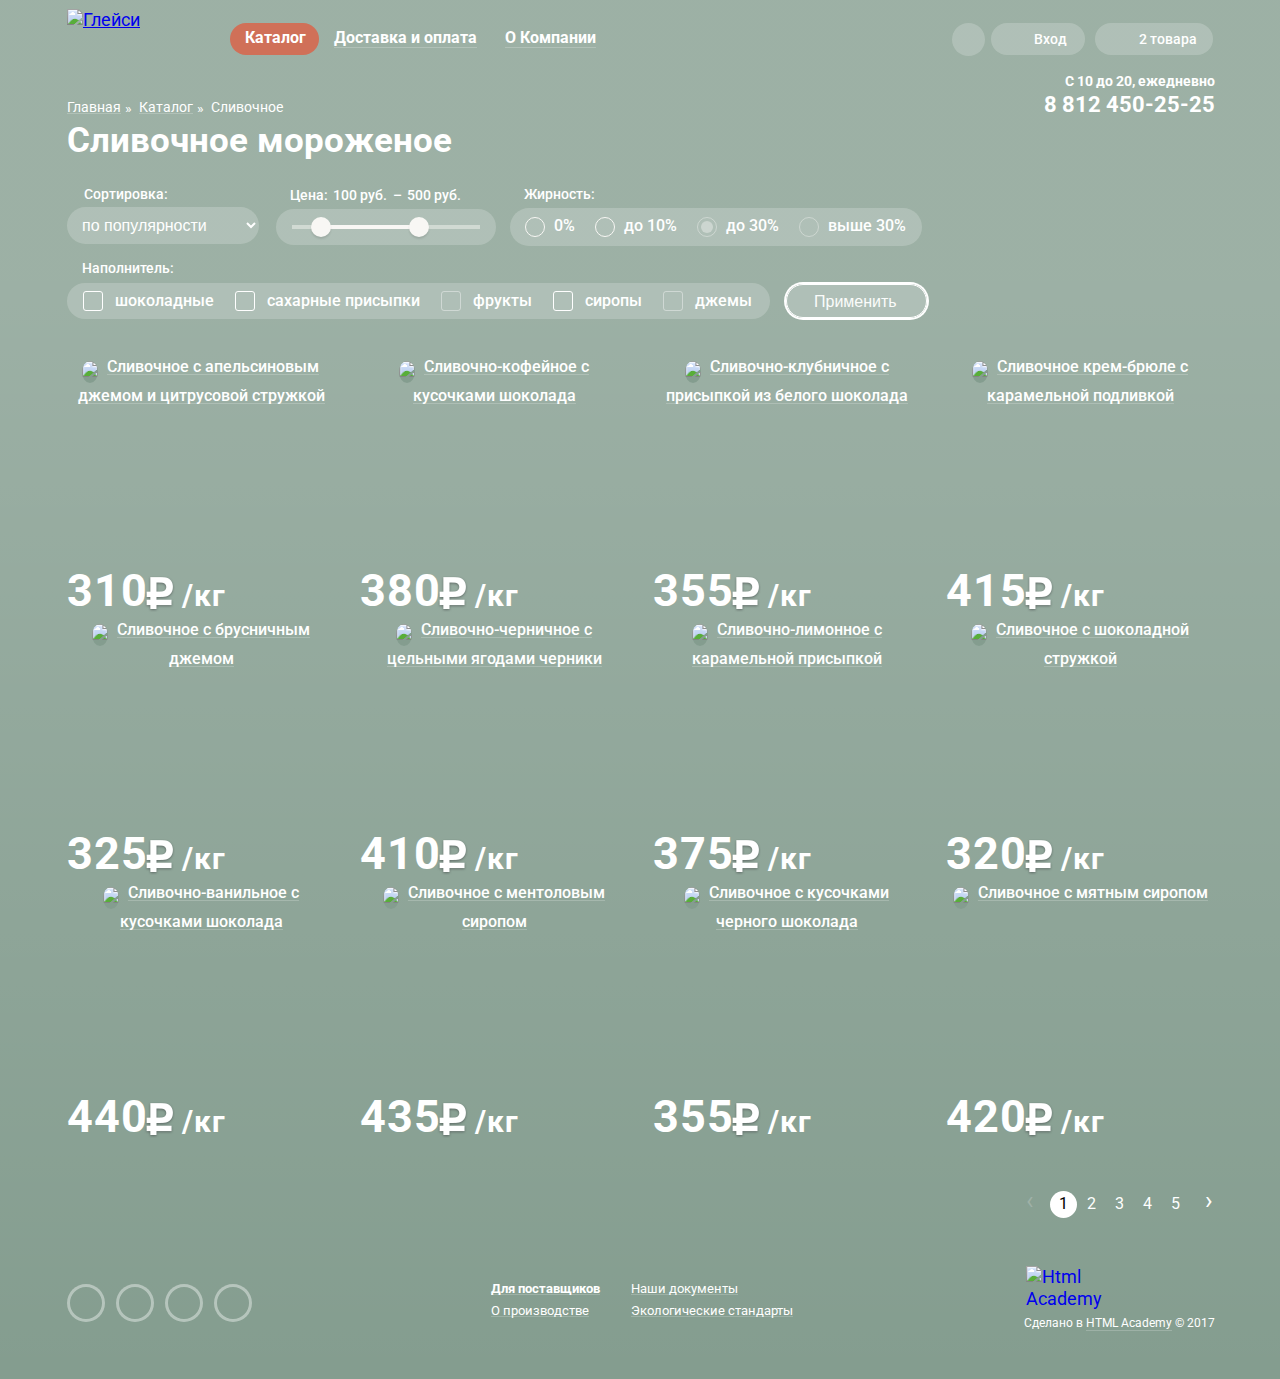
==== commit 41d2b553: "На проверку  2 попытка" ====
--- a/catalog.html
+++ b/catalog.html
@@ -5,7 +5,7 @@
       <title>Каталог</title>
       <link href="css/normalize.css" rel="stylesheet">
       <link href="https://fonts.googleapis.com/css?family=Roboto:400,500,700&amp;subset=cyrillic" rel="stylesheet">
-      <link href="css/style.css" rel="stylesheet">
+      <link href="css/style.min.css" rel="stylesheet">
     </head>
     
     
@@ -120,7 +120,7 @@
             <ul class="breadcrumbs">
               <li><a href="index.html">Главная</a></li>
               <li><a href="#">Каталог</a></li>
-              <li>Сливочное</li>   
+              <li class="active-page">Сливочное</li>   
             </ul>  
                 
             <div class="product-item">
@@ -207,135 +207,135 @@
         
               <div class="search-result">
                 <div class="ice-cream-item-inner">
-                  <div class="ice-cream-image-inner">
-                    <img src="img/orange.jpg" width="267" height="267" alt="Сливочное с апельсиновым джемом и цитрусовой стружкой">
-                  </div>
-                  <div class="ice-cream-price-inner">
-                    <span class="font-price">310<img class="rub" src="img/rubol.png" width="31" height="36" alt="рубль"></span><span class="anothe-font">/кг</span>
-                  </div>
-                  <a class="ice-cream-name-inner" href="#">Сливочное с апельсиновым джемом и цитрусовой стружкой</a>
-                  <a href="#" class="btn btn-show">Быстрый просмотр</a>
-                </div>
-          
-                <div class="ice-cream-item-inner">
-                  <div class="ice-cream-image-inner">
-                    <img src="img/coffe.jpg" width="267" height="267" alt="Сливочно-кофейное с кусочками шоколада">
-                  </div>  
-                  <div class="ice-cream-price-inner">
-                    <span class="font-price">380<img class="rub" src="img/rubol.png" width="31" height="36" alt="рубль"></span><span class="anothe-font">/кг</span>
-                  </div>  
-                  <a class="ice-cream-name-inner" href="#" >Сливочно-кофейное с кусочками шоколада</a>
-                  <a href="#" class="btn btn-show">Быстрый просмотр</a>
-                </div>
-          
-                <div class="ice-cream-item-inner">
-                  <div class="ice-cream-image-inner">
-                    <img src="img/strawberry.jpg" width="267" height="267" alt="Сливочно-клубничное с присыпкой из белого шоколада">
-                  </div>
-                  <div class="ice-cream-price-inner">
-                    <span class="font-price">355<img class="rub" src="img/rubol.png" width="31" height="36" alt="рубль"></span><span class="anothe-font">/кг</span>
-                  </div>  
-                  <span class="ice-cream-name-inner">Сливочно-клубничное с присыпкой из белого шоколада</span>
-                  <a href="#" class="btn btn-show">Быстрый просмотр</a>
-                </div>
-          
-                <div class="ice-cream-item-inner">
-                  <div class="ice-cream-image-inner">
-                    <img src="img/creme-brulee.jpg" width="267" height="267" alt="Сливочное крем-брюле с карамельной подливкой">
-                  </div>
-                  <div class="ice-cream-price-inner">
-                    <span class="font-price">415<img class="rub" src="img/rubol.png" width="31" height="36" alt="рубль"></span><span class="anothe-font">/кг</span>
-                  </div>  
-                  <a class="ice-cream-name-inner" href="#" >Сливочное крем-брюле с карамельной подливкой</a>
-                  <a href="#" class="btn btn-show">Быстрый просмотр</a>
-                </div>
-          
-                <div class="ice-cream-item-inner">
-                  <div class="ice-cream-image-inner">
-                    <img src="img/lingonberry.jpg" width="267" height="267" alt="Сливочное с брусничным джемом">
+                  <div class="ice-cream-block">
+                    <a href="#" class="btn btn-show">Быстрый просмотр</a>
+                    <img class="cream-img" src="img/orange.jpg" width="267" height="267" alt="Сливочное с апельсиновым джемом и цитрусовой стружкой">
+                    <div class="price-ice-cream">
+                      <span class="font-price">310<img class="rub" src="img/rubol.png" width="31" height="36" alt="рубль"></span><span class="anothe-font">/кг</span>
+                    </div>
+                    <a class="ice-cream-name-inner" href="#">Сливочное с апельсиновым джемом и цитрусовой стружкой</a>
                   </div> 
-                  <div class="ice-cream-price-inner">
-                    <span class="font-price">325<img class="rub" src="img/rubol.png" width="31" height="36" alt="рубль"></span><span class="anothe-font">/кг</span>
-                  </div>  
-                  <a class="ice-cream-name-inner" href="#" >Сливочное с брусничным джемом</a>
-                  <a href="#" class="btn btn-show">Быстрый просмотр</a>
-                </div>
-          
-                <div class="ice-cream-item-inner">
-                  <div class="ice-cream-image-inner">
-                    <img src="img/bilberry.jpg" width="267" height="267" alt="Сливочно-черничное с цельными ягодами черники">
-                  </div>
-                  <div class="ice-cream-price-inner">
-                    <span class="font-price">410<img class="rub" src="img/rubol.png" width="31" height="36" alt="рубль"></span><span class="anothe-font">/кг</span>
-                  </div>  
-                  <a class="ice-cream-name-inner" href="#" >Сливочно-черничное с цельными ягодами черники </a>
-                  <a href="#" class="btn btn-show">Быстрый просмотр</a>
-                </div>
-          
-                <div class="ice-cream-item-inner">
-                  <div class="ice-cream-image-inner">
-                    <img src="img/lemon.jpg" width="267" height="267" alt="Сливочно-лимонное с карамельной присыпкой">
-                  </div>
-                  <div class="ice-cream-price-inner">
-                    <span class="font-price">375<img class="rub" src="img/rubol.png" width="31" height="36" alt="рубль"></span><span class="anothe-font">/кг</span>
-                  </div>  
-                  <a class="ice-cream-name-inner" href="#" >Сливочно-лимонное с карамельной присыпкой</a>
-                  <a href="#" class="btn btn-show">Быстрый просмотр</a>
-                </div>
-          
-                <div class="ice-cream-item-inner">
-                  <div class="ice-cream-image-inner">
-                    <img src="img/chocolate-ice-cream.jpg" width="267" height="267" alt="Сливочное с шоколадной стружкой">
-                  </div>
-                  <div class="ice-cream-price-inner">
-                    <span class="font-price">320<img class="rub" src="img/rubol.png" width="31" height="36" alt="рубль"></span><span class="anothe-font">/кг</span>
-                  </div>  
-                  <a class="ice-cream-name-inner" href="#" >Сливочное с шоколадной стружкой</a>
-                  <a href="#" class="btn btn-show">Быстрый просмотр</a>
-                </div>
-          
-                <div class="ice-cream-item-inner">
-                  <div class="ice-cream-image-inner">
-                    <img src="img/vanilla.jpg" width="267" height="267" alt="Сливочно-ванильное с кусочками шоколада">
-                  </div>
-                  <div class="ice-cream-price-inner">
-                    <span class="font-price">440<img class="rub" src="img/rubol.png" width="31" height="36" alt="рубль"></span><span class="anothe-font">/кг</span>
+                </div>  
+                                  
+                <div class="ice-cream-item-inner">
+                  <div class="ice-cream-block">
+                    <a href="#" class="btn btn-show">Быстрый просмотр</a>
+                    <img class="cream-img" src="img/coffe.jpg" width="267" height="267" alt="Сливочно-кофейное с кусочками шоколада">
+                    <div class="price-ice-cream">
+                      <span class="font-price">380<img class="rub" src="img/rubol.png" width="31" height="36" alt="рубль"></span><span class="anothe-font">/кг</span>
+                    </div>  
+                    <a class="ice-cream-name-inner" href="#" >Сливочно-кофейное с кусочками шоколада</a>
+                  </div>
+                </div>
+          
+                <div class="ice-cream-item-inner">
+                  <div class="ice-cream-block">
+                    <a href="#" class="btn btn-show">Быстрый просмотр</a>
+                    <img class="cream-img" src="img/strawberry.jpg" width="267" height="267" alt="Сливочно-клубничное с присыпкой из белого шоколада">
+                    <div class="price-ice-cream">
+                      <span class="font-price">355<img class="rub" src="img/rubol.png" width="31" height="36" alt="рубль"></span><span class="anothe-font">/кг</span>
+                    </div>  
+                    <a class="ice-cream-name-inner">Сливочно-клубничное с присыпкой из белого шоколада</a>
+                  </div>
+                </div>
+          
+                <div class="ice-cream-item-inner">
+                  <div class="ice-cream-block">
+                    <a href="#" class="btn btn-show">Быстрый просмотр</a>
+                    <img class="cream-img" src="img/creme-brulee.jpg" width="267" height="267" alt="Сливочное крем-брюле с карамельной подливкой">
+                    <div class="price-ice-cream">
+                      <span class="font-price">415<img class="rub" src="img/rubol.png" width="31" height="36" alt="рубль"></span><span class="anothe-font">/кг</span>
+                    </div>  
+                    <a class="ice-cream-name-inner" href="#" >Сливочное крем-брюле с карамельной подливкой</a>
                   </div>    
-                  <a class="ice-cream-name-inner" href="#" >Сливочно-ванильное с кусочками шоколада</a>
-                  <a href="#" class="btn btn-show">Быстрый просмотр</a>
-                </div>
-          
-                <div class="ice-cream-item-inner">
-                  <div class="ice-cream-image-inner">
-                    <img src="img/mentha.jpg" width="267" height="267" alt="Сливочноe с ментоловым сиропом">
-                  </div>
-                  <div class="ice-cream-price-inner">
-                    <span class="font-price">435<img class="rub" src="img/rubol.png" width="31" height="36" alt="рубль"></span><span class="anothe-font">/кг</span>
-                  </div>  
-                  <a class="ice-cream-name-inner" href="#" >Сливочноe с ментоловым сиропом</a>
-                  <a href="#" class="btn btn-show">Быстрый просмотр</a>
-                </div>
-          
-                <div class="ice-cream-item-inner">
-                  <div class="ice-cream-image-inner">
-                    <img src="img/dark-chocolate.jpg" width="267" height="267" alt="Сливочное с кусочками черного шоколада">
-                  </div>
-                  <div class="ice-cream-price-inner">
-                    <span class="font-price">355<img class="rub" src="img/rubol.png" width="31" height="36" alt="рубль"></span><span class="anothe-font">/кг</span>
-                  </div>  
-                  <a class="ice-cream-name-inner" href="#">Сливочное с кусочками черного шоколада</a>
-                  <a href="#" class="btn btn-show">Быстрый просмотр</a>
-                </div>
-          
-                <div class="ice-cream-item-inner">
-                  <div class="ice-cream-image-inner">
-                    <img src="img/mint-syrup.jpg" width="267" height="267" alt="Сливочное с мятным сиропом">
-                  </div>
-                  <div class="ice-cream-price-inner">
-                    <span class="font-price">420<img class="rub" src="img/rubol.png" width="31" height="36" alt="рубль"></span><span class="anothe-font">/кг</span>
-                  </div>  
-                  <a class="ice-cream-name-inner" href="#" >Сливочное с мятным сиропом</a>
-                  <a href="#" class="btn btn-show">Быстрый просмотр</a>
+                </div>
+          
+                <div class="ice-cream-item-inner">
+                  <div class="ice-cream-block">
+                    <a href="#" class="btn btn-show">Быстрый просмотр</a>
+                    <img class="cream-img" src="img/lingonberry.jpg" width="267" height="267" alt="Сливочное с брусничным джемом">
+                    <div class="price-ice-cream">
+                      <span class="font-price">325<img class="rub" src="img/rubol.png" width="31" height="36" alt="рубль"></span><span class="anothe-font">/кг</span>
+                    </div>  
+                    <a class="ice-cream-name-inner" href="#" >Сливочное с брусничным джемом</a>
+                  </div> 
+                </div>
+          
+                <div class="ice-cream-item-inner">
+                  <div class="ice-cream-block">
+                    <a href="#" class="btn btn-show">Быстрый просмотр</a>
+                    <img class="cream-img" src="img/bilberry.jpg" width="267" height="267" alt="Сливочно-черничное с цельными ягодами черники">
+                    <div class="price-ice-cream">
+                      <span class="font-price">410<img class="rub" src="img/rubol.png" width="31" height="36" alt="рубль"></span><span class="anothe-font">/кг</span>
+                    </div>  
+                    <a class="ice-cream-name-inner" href="#" >Сливочно-черничное с цельными ягодами черники </a>
+                  </div>
+                </div>
+          
+                <div class="ice-cream-item-inner">
+                  <div class="ice-cream-block">
+                    <a href="#" class="btn btn-show">Быстрый просмотр</a>
+                    <img class="cream-img" src="img/lemon.jpg" width="267" height="267" alt="Сливочно-лимонное с карамельной присыпкой">
+                    <div class="price-ice-cream">
+                      <span class="font-price">375<img class="rub" src="img/rubol.png" width="31" height="36" alt="рубль"></span><span class="anothe-font">/кг</span>
+                    </div>  
+                    <a class="ice-cream-name-inner" href="#" >Сливочно-лимонное с карамельной присыпкой</a>
+                  </div>
+                </div>
+          
+                <div class="ice-cream-item-inner">
+                  <div class="ice-cream-block">
+                    <a href="#" class="btn btn-show">Быстрый просмотр</a>
+                    <img class="cream-img" src="img/chocolate-ice-cream.jpg" width="267" height="267" alt="Сливочное с шоколадной стружкой">
+                    <div class="price-ice-cream">
+                      <span class="font-price">320<img class="rub" src="img/rubol.png" width="31" height="36" alt="рубль"></span><span class="anothe-font">/кг</span>
+                    </div>  
+                    <a class="ice-cream-name-inner" href="#" >Сливочное с шоколадной стружкой</a>
+                  </div>
+                </div>
+          
+                <div class="ice-cream-item-inner">
+                  <div class="ice-cream-block">
+                    <a href="#" class="btn btn-show">Быстрый просмотр</a>
+                    <img class="cream-img" src="img/vanilla.jpg" width="267" height="267" alt="Сливочно-ванильное с кусочками шоколада">
+                    <div class="price-ice-cream">
+                      <span class="font-price">440<img class="rub" src="img/rubol.png" width="31" height="36" alt="рубль"></span><span class="anothe-font">/кг</span>
+                    </div>    
+                    <a class="ice-cream-name-inner" href="#" >Сливочно-ванильное с кусочками шоколада</a>
+                  </div>
+                </div>
+          
+                <div class="ice-cream-item-inner">
+                  <div class="ice-cream-block">
+                    <a href="#" class="btn btn-show">Быстрый просмотр</a>
+                    <img class="cream-img" src="img/mentha.jpg" width="267" height="267" alt="Сливочноe с ментоловым сиропом">
+                    <div class="price-ice-cream">
+                      <span class="font-price">435<img class="rub" src="img/rubol.png" width="31" height="36" alt="рубль"></span><span class="anothe-font">/кг</span>
+                    </div>  
+                    <a class="ice-cream-name-inner" href="#" >Сливочноe с ментоловым сиропом</a>
+                  </div>
+                </div>
+          
+                <div class="ice-cream-item-inner">
+                  <div class="ice-cream-block">
+                    <a href="#" class="btn btn-show">Быстрый просмотр</a>  
+                    <img class="cream-img" src="img/dark-chocolate.jpg" width="267" height="267" alt="Сливочное с кусочками черного шоколада">
+                    <div class="price-ice-cream">
+                      <span class="font-price">355<img class="rub" src="img/rubol.png" width="31" height="36" alt="рубль"></span><span class="anothe-font">/кг</span>
+                    </div>  
+                    <a class="ice-cream-name-inner" href="#">Сливочное с кусочками черного шоколада</a>
+                  </div>
+                </div>
+          
+                <div class="ice-cream-item-inner">
+                  <div class="ice-cream-block">
+                    <a href="#" class="btn btn-show">Быстрый просмотр</a>  
+                    <img class="cream-img" src="img/mint-syrup.jpg" width="267" height="267" alt="Сливочное с мятным сиропом">
+                    <div class="price-ice-cream">
+                      <span class="font-price">420<img class="rub" src="img/rubol.png" width="31" height="36" alt="рубль"></span><span class="anothe-font">/кг</span>
+                    </div>  
+                    <a class="ice-cream-name-inner" href="#" >Сливочное с мятным сиропом</a>
+                  </div>
                 </div>
               </div>
           
--- a/css/style.min.css
+++ b/css/style.min.css
@@ -0,0 +1 @@
+html,body{margin:0;padding:0}body{font-family:"Roboto", "Arial", sans-serif;font-size:18px;line-height:22px;color:#ffffff;background-color:#849d8f}img{max-width:100%;height:auto}.clearfix::after{content:"";display:table;clear:both}.site-wrapper{background-color:#849d8f;background-image:url("../img/ice-cream-1.png");background-repeat:no-repeat;background-position:top center;margin:0 auto;-webkit-transition:background-image 0.5s ease, background-color 0.5s ease;transition:background-image 0.5s ease, background-color 0.5s ease}.content-wrapper{width:1200px;margin:0 auto}.site-wrapper::before,.site-wrapper::after{content:"";visibility:hidden}.site-wrapper::before{background-image:url("../img/ice-cream-2-8.png")}.site-wrapper::after{background-image:url("../img/ice-cream-3-8.png")}.main-header{margin-bottom:20px}.container{position:relative;padding:0 27px}.logo{float:left;width:152px;margin-right:11px}.logo img{padding-top:9px;padding-left:0}.main-navigation{float:left;width:397px}.main-menu{margin:0;padding:0;list-style:none;margin-top:23px}.main-menu > li{position:relative;display:inline-block;vertical-align:top;margin-right:-4px;padding-bottom:10px}.main-menu a{position:relative;display:block;padding-top:6px;padding-bottom:8px;padding-left:15px;padding-right:13px;text-decoration:none;font-size:16px;line-height:18px;font-weight:700;color:#ffffff}.main-menu a::after{position:absolute;display:block;content:"";height:1px;left:15px;right:13px;background-image:linear-gradient(to left, rgba(255, 255, 255, 0.2), rgba(255, 255, 255, 0.2));background-position:0 95%;background-size:10px 1px;background-repeat:repeat-x}.main-menu a[href]:hover{background:#f7f6f3;border-radius:18px;color:#000}.main-menu a[href]:active{background:#ededed;border-radius:18px;color:#000;box-shadow:inset 0 2px 1px #696969}.main-menu a[href]:hover::after,.main-menu a[href]:active::after{display:none}.main-menu .current{color:#fff;background-color:#d07058;border-radius:18px}.main-menu .current::after{content:"";display:none}.main-menu > li:hover .main-submenu{display:block}.main-menu .main-submenu{display:none;position:absolute;width:144px;top:37px;left:-6px;margin:0;padding:0;list-style:none;background-color:#f8f7f4;border-radius:4px;overflow:hidden;box-shadow:0 20px 20px 0 rgba(0, 0, 0, 0.4);z-index:2}.main-submenu li{margin-bottom:0}.main-submenu a{font-size:14px;line-height:16px;color:#000;padding-left:21px;padding-top:9px;padding-bottom:7px;font-weight:400}.main-submenu a::after{display:none}.main-submenu a[href]:hover{border-radius:0px;background-color:#fbded7}.main-submenu a[href]:active{border-radius:0px;background-color:#f6b5a5;box-shadow:none}.main-submenu .novelty{position:relative;font-weight:700;padding-top:10px;padding-bottom:14px}.main-submenu .novelty::after{position:absolute;content:"";height:1px;background-color:#d1d0ce;bottom:0;left:6px;right:9px}.main-submenu .current-creem{background-color:#d07058}.main-submenu .melorin{padding-bottom:12px}.user-blok{position:relative;float:right;width:261px;margin-top:23px;margin-right:0;margin-bottom:3px}.user-blok > div{float:left;vertical-align:top}.user-blok a{display:block;font-size:14px;line-height:16px;font-weight:500;color:#fff;text-decoration:none}.search{margin-right:6px;padding-bottom:30px}.search-icon{position:relative;width:33px;height:33px;border-radius:50%;background-color:rgba(255, 255, 255, 0.2)}.search-icon::before{position:absolute;content:"";width:17px;height:17px;top:7px;left:8px;background-image:url("../img/sprite.png");background-position:-10px -10px;background-repeat:no-repeat}.search-icon:hover{color:#323232;background-color:rgba(255, 255, 255, 1)}.search-icon:hover::before{position:absolute;content:"";width:17px;min-height:17px;top:7px;left:9px;background-image:url("../img/sprite.png");background-position:-10px -47px;background-repeat:no-repeat}.search:hover .search-hover{display:block}.search-hover{display:none;position:absolute;top:37px;left:-310px;color:#999999;font-size:14px;line-height:24px;font-weight:400;background-color:#f8f7f4;border-radius:6px;box-shadow:0 20px 20px 0 rgba(0, 0, 0, 0.4);z-index:40}.search-hover input[type="text"]{width:310px;padding-left:13px;padding-right:15px;padding-top:9px;padding-bottom:10px;margin-left:16px;margin-right:16px;margin-top:18px;margin-bottom:21px;border-radius:5px;box-sizing:border-box;border-style:none;border:1px solid #d3d3d2;font-family:"Roboto", "Arial", sans-serif;font-size:14px;line-height:24px;font-weight:400}.search-hover input[type="text"]:focus{border:1px solid #8fbdec;box-shadow:0 0 0 1px #8fbdec}.search-subject{position:relative}.search-subject label{position:absolute;top:0;left:32px;opacity:0}.search-subject input[type="text"]:hover{box-shadow:0 0 0 1px #d3d3d2}.search-subject input[type="text"]:focus + label{opacity:1;font-size:11px;line-height:13px;font-weight:400;color:#5b9ddf}.enter{padding-bottom:30px;margin-right:10px}.enter-icon{position:relative;padding-left:43px;padding-right:18px;padding-top:8px;padding-bottom:8px;border-radius:20px;background-color:rgba(255, 255, 255, 0.2)}.enter-icon::before{position:absolute;content:"";top:6px;left:16px;width:21px;height:19px;background-image:url("../img/sprite.png");background-repeat:no-repeat;background-position:-10px -263px}.enter-icon:hover{color:#323232;background-color:rgba(255, 255, 255, 1)}.enter-icon:hover::before{position:absolute;content:"";top:6px;left:16px;width:21px;height:19px;background-image:url("../img/sprite.png");background-repeat:no-repeat;background-position:-10px -302px}.enter:hover .enter-hover{display:block}.enter-hover{display:none;position:absolute;top:36px;right:123px;width:277px;background-color:#f8f7f4;border-radius:6px;box-shadow:0 20px 20px 0 rgba(0, 0, 0, 0.4);z-index:30}.enter-hover input[type="text"],.enter-hover input[type="password"]{width:240px;padding-left:13px;padding-right:14px;padding-top:9px;padding-bottom:9px;margin-top:20px;margin-left:19px;margin-bottom:20px;border-radius:5px;box-sizing:border-box;border-style:none;border:1px solid #d3d3d2;font-family:"Roboto", "Arial", sans-serif;font-size:14px;line-height:24px;font-weight:400}.enter-hover input[type="text"]:focus,.enter-hover input[type="password"]:focus{border:1px solid #8fbdec;box-shadow:0 0 0 1px #8fbdec}.enter-hover input[name="email"]{margin-bottom:0}.enter-input{position:relative}.enter-input label{position:absolute;top:5px;left:32px;opacity:0}.enter-input input[name="email"]:hover,.enter-input input[name="login"]:hover{box-shadow:0 0 0 1px #d3d3d2}.enter-input input[name="email"]:focus + label,.enter-input input[name="login"]:focus + label{opacity:1;font-size:11px;line-height:13px;font-weight:400;color:#5b9ddf}.btn{display:inline-block;vertical-align:top;text-decoration:none;text-shadow:0 2px 5px rgba(160, 32, 11, 0.76);background:#f06240;background-image:-webkit-linear-gradient(top, #f26843 0%, #e74a35 100%);background-image:linear-gradient(to bottom, #f26843 0%, #e74a35 100%);box-shadow:0 2px 2px rgba(172, 16, 0, 0.64);border-radius:40px}.btn-enter{margin-left:19px;margin-right:15px;padding-top:11px;padding-bottom:10px;padding-left:22px;padding-right:23px;font-size:18px;line-height:24px;font-weight:700;color:#fefefe;border-radius:20px;box-shadow:none;border:none;text-shadow:0 2px 5px rgba(160, 32, 11, 0.76);box-shadow:0 2px 2px rgba(172, 16, 0, 0.64);outline:none}.enter-link{float:right;width:125px;margin-right:14px;margin-bottom:23px;margin-top:-2px}.enter-link a{display:inline;color:#323232;font-size:13px;line-height:20px;font-weight:400;text-decoration:none;background-image:-webkit-linear-gradient(right, rgba(0, 0, 0, 0.3), rgba(0, 0, 0, 0.3));background-image:linear-gradient(to left, rgba(0, 0, 0, 0.3), rgba(0, 0, 0, 0.3));background-position:0 95%;background-size:10px 1px;background-repeat:repeat-x}.enter-link a:hover,.enter-link a:active{color:#e84d37;background-image:-webkit-linear-gradient(right, rgba(232, 77, 55, 0.3), rgba(232, 77, 55, 0.3));background-image:linear-gradient(to left, rgba(232, 77, 55, 0.3), rgba(232, 77, 55, 0.3));background-position:0 95%;background-size:10px 1px;background-repeat:repeat-x}.shopping-icon{position:relative;padding-left:44px;padding-right:34px;padding-top:8px;padding-bottom:8px;border-radius:20px;background-color:rgba(255, 255, 255, 0.2)}.shopping-icon-full{position:relative;padding-left:44px;padding-right:16px;padding-top:8px;padding-bottom:8px;border-radius:20px;background-color:rgba(255, 255, 255, 0.2)}.shopping-icon::before{position:absolute;content:"";top:6px;left:17px;width:21px;height:20px;background-image:url("../img/sprite.png");background-repeat:no-repeat;background-position:-10px -84px}.shopping-icon-full::before{position:absolute;content:"";top:6px;left:16px;width:21px;height:20px;background-image:url("../img/sprite.png");background-repeat:no-repeat;background-position:-10px -84px}.shopping-icon-full:hover{color:#323232;background-color:rgba(255, 255, 255, 1)}.shopping-icon-full:hover::before{position:absolute;content:"";top:5px;left:16px;width:21px;height:20px;background-image:url("../img/sprite.png");background-repeat:no-repeat;background-position:-10px -124px}.timetable{position:absolute;top:73px;right:25px}.timetable p:first-of-type{margin:0;padding:0;font-size:14px;line-height:16px;font-weight:700;text-align:right;margin-bottom:4px}.timetable p:last-of-type{margin:0;padding:0;font-size:22px;line-height:24px;font-weight:700;text-align:right}.slider{position:relative;text-align:center;padding-top:284px;color:#fff;margin-bottom:40px}.slide{display:none}.slide-title{width:700px;font-size:60px;line-height:60.35px;font-weight:700;margin:-1px auto;margin-bottom:32px}.slide a{font-size:32px;line-height:44px;font-weight:700}.btn-slide{padding-top:6px;padding-right:40px;padding-left:40px;padding-bottom:13px;color:#fff}.btn:hover{background-image:-webkit-linear-gradient(top, #f58669 0%, #ec6f5e 100%);background-image:linear-gradient(to bottom, #f58669 0%, #ec6f5e 100%);box-shadow:0 2px 0 2px rgba(172, 16, 0, 1)}.btn:active{background:-webkit-linear-gradient(top, #d84732 0%, #e1613e 100%);background:linear-gradient(to bottom, #d84732 0%, #e1613e 100%);box-shadow:inset 0 2px 0 2px rgba(172, 16, 0, 1)}.slider-controls{position:absolute;bottom:23px;left:2px;z-index:30;font-size:0}.slider-controls label{display:inline-block;vertical-align:top;width:17px;height:17px;margin-right:8px;background-color:transparent;border:2px solid #fff;border-radius:50%;cursor:pointer}.slider-controls label:hover{background-color:rgba(255, 255, 255, 0.4)}body > input[type="radio"]{display:none}#btn-1:checked ~ .site-wrapper #slide1,#btn-2:checked ~ .site-wrapper #slide2,#btn-3:checked ~ .site-wrapper #slide3{display:block}#btn-1:checked ~ .site-wrapper label[for="btn-1"],#btn-2:checked ~ .site-wrapper label[for="btn-2"],#btn-3:checked ~ .site-wrapper label[for="btn-3"]{background-color:#ffffff}#btn-1:checked ~ .site-wrapper{background-color:#849d8f;background-image:url("../img/ice-cream-1.png")}#btn-2:checked ~ .site-wrapper{background-color:#8996a6;background-image:url("../img/ice-cream-2-8.png")}#btn-3:checked ~ .site-wrapper{background-color:#9d8b84;background-image:url("../img/ice-cream-3-8.png")}.gift-container{margin-bottom:39px}.gift-item{float:left;width:560px;min-height:229px;margin-right:26px;border-radius:16px}.gift-item:last-child{margin-right:0}.raspberries{position:relative;background:url("../img/raspberries.jpg");background-size:cover}.chocolate{position:relative;background:url("../img/chocolate.jpg");background-size:cover}.gift-item h3{margin:0;padding:0;font-size:35px;line-height:41px;font-weight:700;margin-top:16px;margin-bottom:16px;margin-left:19px}.gift-item p{margin:0;padding:0;font-size:18px;line-height:22px;font-weight:700;padding-right:21px;padding-left:21px}.btn-gift{float:right;margin-top:44px;margin-right:21px;margin-bottom:24px;font-size:18px;line-height:24px;font-weight:700;color:#fff;padding-top:10px;padding-bottom:11px;padding-left:21px;padding-right:22px}.ice-cream{margin-bottom:31px;font-size:0}.ice-cream-item{position:relative;display:inline-block;vertical-align:top;width:267px;margin-right:26px;text-align:center}.ice-cream-item:nth-child(4n){margin-right:0}.ice-cream-item::before{position:absolute;content:"";width:61px;height:61px;top:0;left:0;background-image:url("../img/hit.png");z-index:3}.ice-cream-image img{border-radius:50%;margin-bottom:0;margin-bottom:5px}.ice-cream-hit img{position:absolute;top:1px;left:1px}.ice-cream-price{position:absolute;left:0;top:209px;font-size:45px;line-height:45px;font-weight:700;white-space:nowrap}.rub{position:absolute;width:31px;height:36px;top:12px;left:77px}.font-price{position:relative;font-size:45px;line-height:45px;font-weight:700;white-space:nowrap}.anothe-font{font-size:30px;line-height:45px;white-space:nowrap;padding-left:34px}.ice-cream-name{font-size:16px;line-height:15px;font-weight:500;color:#fff;text-decoration:none;margin-left:5px;margin-right:3px;margin:0 auto;background-image:-webkit-linear-gradient(right, rgba(255, 255, 255, 0.2), rgba(255, 255, 255, 0.2));background-image:linear-gradient(to left, rgba(255, 255, 255, 0.2), rgba(255, 255, 255, 0.2));background-position:0 95%;background-size:10px 1px;background-repeat:repeat-x;text-align:center}.ice-cream-name:active,.ice-cream-name:hover{color:#ffbc9e;background-image:-webkit-linear-gradient(right, rgba(255, 188, 158, 0.3), rgba(255, 188, 158, 0.3));background-image:linear-gradient(to left, rgba(255, 188, 158, 0.3), rgba(255, 188, 158, 0.3));background-position:0 95%;background-size:10px 1px;background-repeat:repeat-x}.features{margin-bottom:40px;width:1146px;background:#ffffff url("../img/wafe_pattern.jpg") repeat;padding-top:1px;border-radius:13px;color:#000}.features h3{margin:0;padding:0;font-size:24px;line-height:30px;font-weight:500;margin-top:23px;margin-left:22px;margin-bottom:22px}.features-left{float:left;width:560px;margin-right:26px;padding-bottom:2px}.features-right{float:right;width:560px}.feature-item{position:relative}.features-left p{margin:0;padding:0;font-size:16px;line-height:22px;font-weight:400;margin-bottom:22px;padding-left:78px}.features-right p{margin:0;padding:0;font-size:16px;line-height:22px;font-weight:400;margin-bottom:22px;padding-left:57px;padding-right:22px}.features-left img{position:absolute;left:21px;top:-14px}.features-right img{position:absolute;left:1px;top:-14px}.communion{margin-bottom:40px}.communion-item{width:560px;min-height:220px;float:left;margin-right:26px;border-radius:15px}.communion-item:last-child{margin-right:0}.blog{font-size:16px;line-height:22px;color:#323232;background:#ffffff url("../img/strawberry-background.jpg") no-repeat}.blog p{margin:0;padding:0;width:286px;font-size:16px;line-height:22px;font-weight:500;color:#323232;padding-left:20px}.blog p:first-of-type{padding-top:23px;padding-bottom:5px}.blog a{font-size:24px;line-height:30px;font-weight:700;color:#323232;background-image:-webkit-linear-gradient(right, #323232, #323232);background-image:linear-gradient(to left, #323232, #323232);background-position:0 90%;background-size:10px 2px;background-repeat:repeat-x}.blog a:hover,.blog a:active{color:#e84d37;text-decoration:none;background-image:-webkit-linear-gradient(right, rgba(232, 77, 55, 0.3), rgba(232, 77, 55, 0.3));background-image:linear-gradient(to left, rgba(232, 77, 55, 0.3), rgba(232, 77, 55, 0.3));background-position:0 90%;background-size:10px 2px;background-repeat:repeat-x}.subscribe{font-size:16px;line-height:22px;font-weight:400;color:#5a5a5a;background-image:url("../img/letter_pattern.png")}.subscribe-background{width:550px;min-height:210px;margin:5px;background-color:#f8f7f4;border-radius:15px}.subscribe p{margin:0;padding:0;padding-top:30px;padding-left:23px;padding-right:15px;margin-bottom:36px}.subscribe input[type="text"]{width:368px;box-sizing:border-box;font-size:16px;line-height:24px;font-weight:400;font-family:"Roboto", "Arial", sans-serif;margin-left:22px;padding-left:13px;padding-top:9px;padding-right:13px;padding-bottom:10px;border-radius:4px;border-style:none;border:1px solid #d3d3d2}.subscribe-input{display:inline-block;vertical-align:top;position:relative}.subscribe-input label{position:absolute;top:-15px;left:32px;opacity:0}.subscribe-input input[type="text"]:focus + label{opacity:1;font-size:11px;line-height:13px;font-weight:400;color:#5b9ddf}.btn-subscribe{font-size:18px;line-height:24px;font-weight:700;color:#fff;margin-left:7px;padding-top:11px;padding-bottom:10px;padding-left:19px;padding-right:14px;border-radius:22px;box-shadow:none;border:none;text-shadow:0 2px 5px rgba(160, 32, 11, 0.76);box-shadow:0 2px 2px rgba(172, 16, 0, 0.64);outline:none}.contacts{width:1200px;position:relative;padding-left:0;padding-right:0}.map{width:1200px;height:430px;background:#f3ecd4 url("../img/map.jpg") no-repeat}.contacts-form{position:absolute;top:62px;right:28px;width:251px;background-color:#fefefe;border-radius:13px;padding-top:28px;padding-right:24px;padding-left:25px;color:#323232}.office{margin:0;padding:0;font-size:14px;line-height:20px;font-weight:400;padding-bottom:3px}.adress{margin:0;padding:0;font-size:18px;line-height:24px;font-weight:700;margin-bottom:16px}.phone-order{margin:0;padding:0;font-size:14px;line-height:20px;font-weight:400;margin-bottom:6px}.phone-number{margin:0;padding:0;font-size:18px;line-height:22px;font-weight:700;margin-bottom:2px}.worktime{margin:0;padding:0;font-size:14px;line-height:22px;font-weight:400;margin-bottom:23px}.btn-contacts{font-size:18px;line-height:24px;font-weight:700;color:#fff;padding-top:11px;padding-bottom:11px;padding-left:27px;padding-right:27px;margin-left:0;margin-bottom:29px;border-radius:21px}.main-footer{min-height:103px}.footer-socials{width:267px;float:left;margin-right:32px;padding-top:37px;padding-left:0px}.social{float:left;vertical-align:top;font-size:0;text-decoration:none;margin-right:11px;width:32px;height:32px;border-radius:50%;border:3px solid rgba(255, 255, 255, 0.5);background-image:url("../img/sprite.png");background-repeat:no-repeat}.social:last-child{margin-right:0}.social:hover{opacity:1;border-color:rgba(255, 255, 255, 0.7)}.social:active{border-color:rgba(255, 255, 255, 0.7);box-shadow:inset 0 2px 1px #88888c}.social-tw{width:32px;height:32px;background-position:-10px -895px;opacity:0.8}.social-tw:active{width:32px;height:32px;background-position:-10px -947px}.social-inst{width:32px;height:32px;background-position:-10px -653px;opacity:0.8}.social-inst:active{width:32px;height:32px;background-position:-10px -705px}.social-fb{width:32px;height:32px;background-position:-10px -341px;opacity:0.8}.social-fb:active{width:32px;height:32px;background-position:-10px -393px}.social-vk{width:32px;height:32px;background-position:-10px -999px;opacity:0.8}.social-vk:active{width:32px;height:32px;background-position:-10px -947px}.provider-info{float:left;min-height:103px;width:560px;margin-right:20px;margin-top:29px}.provider-info a{color:#fff;font-size:13px;line-height:18px;font-weight:400;text-decoration:none;background-image:-webkit-linear-gradient(right, rgba(255, 255, 255, 0.2), rgba(255, 255, 255, 0.2));background-image:linear-gradient(to left, rgba(255, 255, 255, 0.2), rgba(255, 255, 255, 0.2));background-position:0 95%;background-size:10px 1px;background-repeat:repeat-x}.provider-info-left{position:relative;display:inline-block;vertical-align:bottom;margin:0;padding:0;list-style:none;margin-left:125px;margin-right:27px}.provider-info-left li:first-child::before{position:absolute;content:"";width:15px;height:13px;top:8px;left:-22px;background-image:url("../img/sprite.png");background-repeat:no-repeat;width:15px;height:13px;background-position:-10px -445px}.provider-info-right{display:inline-block;vertical-align:bottom;margin:0;padding:0;list-style:none}.footer-copyright{display:inline-block;vertical-align:top;float:right;width:267px}.footer-copyright img{display:inline-block;vertical-align:top;margin-top:19px;margin-bottom:-8px;margin-left:80px}.footer-copyright p{font-size:12px;line-height:18px;font-weight:400;text-align:right;padding-right:0px;margin-right:-2px}.footer-copyright .by{color:#fff;text-decoration:none;border-bottom:1px solid rgba(255, 255, 255, 0.2)}.provider-info a:hover,.provider-info a:active,.footer-copyright .by:hover,.footer-copyright .by:active{color:#ffbc9e;background-image:-webkit-linear-gradient(right, rgba(255, 188, 158, 0.3), rgba(255, 188, 158, 0.3));background-image:linear-gradient(to left, rgba(255, 188, 158, 0.3), rgba(255, 188, 158, 0.3));background-position:0 95%;background-size:10px 1px;background-repeat:repeat-x}@-webkit-keyframes "appearance"{0%{-webkit-transform:translateY(-2000px);transform:translateY(-2000px);}70%{-webkit-transform:translateY(30px);transform:translateY(30px);}90%{-webkit-transform:translateY(-10px);transform:translateY(-10px);}100%{-webkit-transform:translateY(0);transform:translateY(0);}}@keyframes "appearance"{0%{-webkit-transform:translateY(-2000px);transform:translateY(-2000px);}70%{-webkit-transform:translateY(30px);transform:translateY(30px);}90%{-webkit-transform:translateY(-10px);transform:translateY(-10px);}100%{-webkit-transform:translateY(0);transform:translateY(0);}}.modal-content{display:none;position:fixed;top:100px;left:50%;width:477px;margin-left:-240px;background-color:#f8f7f4;padding-top:22px;padding-left:24px;padding-right:24px;border-radius:9px;z-index:50}.modal-content-show{display:block;-webkit-animation:appearance 0.6s;animation:appearance 0.6s}.modal-content-close{position:absolute;top:20px;right:20px;width:18px;height:18px;font-size:0;border:0;cursor:pointer}.modal-content-close::before,.modal-content-close::after{content:"";position:absolute;top:5px;left:5px;width:24px;height:3px;background-color:#000000;border-radius:1px}.modal-content-close::before{-webkit-transform:rotate(45deg);transform:rotate(45deg)}.modal-content-close::after{-webkit-transform:rotate(-45deg);transform:rotate(-45deg)}.modal-content p{margin:0;padding:0;font-size:24px;line-height:28px;font-weight:500;color:#323232;margin-bottom:22px}.content-form{position:relative;margin-bottom:26px}.modal-content input[type="text"]{display:block;box-sizing:border-box;width:265px;padding-left:15px;padding-right:15px;padding-top:14px;padding-bottom:11px;font-size:16px;line-height:24px;font-weight:400;font-family:"Roboto", "Arial", sans-serif;color:#b8b8b8;border-radius:4px;border-style:none;border:1px solid #ffffff;box-shadow:0 0 0 1px #d3d3d2;margin-bottom:22px}.modal-content input[type="text"]:hover{border:1px solid #d3d3d2;box-shadow:0 0 0 1px #d3d3d2}.modal-content input[type="text"]:focus{border:1px solid #8fbdec;box-shadow:0 0 0 1px #8fbdec}.wrapper-input{position:relative}.wrapper-input label{position:absolute;opacity:0;font-size:11px;line-height:13px;font-weight:400;color:#5b9ddf}.modal-content input[type="text"]:focus + label{opacity:1;color:#8fbdec;left:20px;top:-15px}.modal-content textarea[name="comment"]:focus + label{opacity:1;color:#8fbdec;left:20px;top:-15px}.comment{display:block;box-sizing:border-box;resize:none;width:426px;padding-left:15px;padding-right:15px;padding-top:14px;padding-bottom:11px;font-size:16px;line-height:24px;font-weight:400;font-family:"Roboto", "Arial", sans-serif;color:#b8b8b8;border-radius:4px;border-style:none;border:1px solid #ffffff;box-shadow:0 0 0 1px #d3d3d2;margin-bottom:25px;outline:none}.comment:hover{border:1px solid #d3d3d2;box-shadow:0 0 0 1px #d3d3d2}.comment:focus{border:1px solid #8fbdec;box-shadow:0 0 0 1px #8fbdec}.btn-comment{float:right;padding-left:26px;padding-right:32px;padding-top:15px;padding-bottom:15px;font-size:18px;line-height:24px;font-weight:700;color:#fefefe;box-shadow:none;border:none;text-shadow:0 2px 5px rgba(160, 32, 11, 0.76);box-shadow:0 2px 2px rgba(172, 16, 0, 0.64);outline:none}.modal-overlay{display:none;position:fixed;top:0;left:0;z-index:20;width:100%;height:100%;background:rgba(0, 0, 0, 0.5)}.modal-overlay-show{display:block}.site-wrapper-inner{margin:0 auto;background-color:#849d8f;background-image:-webkit-linear-gradient(top, rgba(255, 255, 255, 0.2) 20%, transparent);background-image:linear-gradient(to bottom, rgba(255, 255, 255, 0.2) 20%, transparent)}.main-header-inner{margin-bottom:10px}.shopping-cart-full{padding-bottom:10px}.shopping-cart-full:hover .cart-hover{display:block}.cart-hover{display:none;position:absolute;top:36px;right:0;width:507px;padding-left:17px;padding-right:15px;padding-bottom:20px;padding-top:20px;border-radius:5px;background-color:#f8f7f4;color:#323232;font-size:13px;line-height:16px;font-weight:400;box-shadow:0 20px 20px 0 rgba(0, 0, 0, 0.4);z-index:20}.table{display:table;margin-bottom:19px;border-bottom:1px solid #d1d0ce;padding-bottom:20px}.row{display:table-row}.cell{display:table-cell}.cell-delete{width:25px}.cell-delete a{position:relative;width:18px;height:18px;font-size:0;border:0;cursor:pointer}.cell-delete a::before{position:absolute;top:-3px;left:-2px;content:"";width:14px;height:14px;background:url("../img/delete.png") no-repeat}.cell-img{width:45px}.cell-img img{display:block;vertical-align:top}.cell-name{width:247px}.cell-name .choice{color:#323232;text-decoration:none;font-size:13px;line-height:16px;font-weight:400;padding-right:15px;vertical-align:top}.cell-volume{width:122px}.cell-volume p{margin:0;padding:0;font-size:13px;line-height:16px;font-weight:400}.cell-volume span{color:#999999;font-size:13px;line-height:16px;font-weight:400}.cell-cost{width:70px}.total{text-align:right;font-size:15px;line-height:18px;font-weight:700;margin-bottom:14px}.btn-order{float:right;color:#fefefe;font-size:18px;line-height:24px;font-weight:700;padding-top:9px;padding-bottom:12px;padding-right:13px;padding-left:9px;border-radius:22px;box-shadow:none;border:none;text-shadow:0 2px 5px rgba(160, 32, 11, 0.76);box-shadow:0 2px 2px rgba(172, 16, 0, 0.64);outline:none}.breadcrumbs{max-width:980px;margin:0;padding:0;list-style:none;font-size:14px;line-height:16px;font-weight:400;color:#fff;margin-bottom:2px}.breadcrumbs li{display:inline}.breadcrumbs a{text-decoration:none;font-size:14px;line-height:16px;font-weight:400;color:#fff;cursor:pointer;background-image:-webkit-linear-gradient(right, rgba(255, 255, 255, 0.2), rgba(255, 255, 255, 0.2));background-image:linear-gradient(to left, rgba(255, 255, 255, 0.2), rgba(255, 255, 255, 0.2));background-position:0 95%;background-size:10px 1px;background-repeat:repeat-x}.breadcrumbs li::after{content:"\00BB";vertical-align:middle;padding-right:4px;padding-left:4px}.breadcrumbs .active-page::after{display:none}.breadcrumbs a:hover,.breadcrumbs a:active{color:#ffbc9e;background-image:-webkit-linear-gradient(right, rgba(255, 188, 158, 0.3), rgba(255, 188, 158, 0.3));background-image:linear-gradient(to left, rgba(255, 188, 158, 0.3), rgba(255, 188, 158, 0.3));background-position:0 95%;background-size:10px 1px;background-repeat:repeat-x}.product-item h1{margin:0;padding:0;font-size:35px;line-height:45px;font-weight:700;margin-bottom:23px}.filter{width:880px;margin-bottom:40px}.sorting-criterion{display:inline-block;vertical-align:top;width:194px;margin-right:11px}.sorting-criterion p{margin:0;padding:0;padding-left:17px;padding-bottom:5px;font-size:14px;line-height:16px;font-weight:500;color:#fff}.sorting-criterion select{margin:0;padding:0;font-size:16px;line-height:18px;font-weight:500;color:#fff;background:rgba(255, 255, 255, 0.2);margin-left:0;margin-bottom:0;padding-left:11px;padding-right:18px;padding-top:9px;padding-bottom:9px;outline:none;border-radius:22px;border:none}.sorting-criterion select:hover{color:#000;background:#fff;cursor:pointer}.wrapper-skroll{background-color:rgba(255, 255, 255, 0.2);padding-top:16px;padding-bottom:16px;padding-left:16px;padding-right:203px;border-radius:20px}.sorting-price{display:inline-block;vertical-align:top;width:220px;margin-right:10px}.price{padding-left:14px;font-size:14px;line-height:16px;font-weight:500;margin-bottom:5px}.price input[type="text"]{width:55px;font-size:inherit;line-height:inherit;font-weight:inherit;font-family:"Roboto", "Arial", sans-serif;color:inherit;background-color:transparent;border-style:none}.skroll{width:188px;background:#d1dad3;height:4px;position:relative;vertical-align:middle;cursor:pointer}.skroll_left,.skroll_right{position:absolute;display:block;width:20px;height:20px;background:#f8f7f4;border-radius:50%;box-shadow:0 2px 2px 0 rgba(0, 0, 0, 0.1);top:-8px;z-index:1}.skroll_left{left:19px}.skroll_right{right:51px}.skroll_left:hover,.skroll_right:hover{-webkit-transform:scale(1.1);transform:scale(1.1)}.skroll_field{width:100px;height:4px;background:#f8f7f4;position:absolute;left:30px}.wrapper-fatness{background-color:rgba(255, 255, 255, 0.2);padding-top:5px;padding-bottom:11px;padding-left:16px;padding-right:16px;border-radius:20px}.fatness{display:inline-block;vertical-align:top}.fatness p{margin:0;padding:0;padding-left:14px;font-size:14px;line-height:16px;font-weight:500;color:#fff;margin-bottom:6px}.fatness-item{display:inline-block;vertical-align:top;margin-right:17px;font-size:0}.fatness-item:last-child{margin-right:0}.fatness-item input[type="radio"]{display:none}.fatness-item input[type="radio"] + label{position:relative;font-size:16px;line-height:18px;font-weight:500;color:#fff;padding-left:28px;vertical-align:bottom}.fatness-item input[type="radio"] + label::before{position:absolute;top:1px;left:-1px;content:"";display:inline-block;width:18px;height:18px;border:1px solid #f8f7f4;border-radius:50%;vertical-align:middle;margin-right:10px}.fatness-item input[type="radio"] + label::after{position:absolute;content:"";display:none;width:12px;height:12px;border-radius:50%;background-color:#f8f7f4;top:5px;left:3px}.fatness-item input[type="radio"] + label:hover::before{border:1px solid #f8f7f4;box-shadow:0 0 0 1px #f8f7f4;cursor:pointer}.fatness-item input[type="radio"]:disabled + label::before{opacity:0.4}.fatness-item input[type="radio"]:checked + label::after{display:block}.fatness-item input[type="radio"]:checked:disabled + label::after{display:block;opacity:0.4}.fatness-item input[type="radio"]:disabled + label:hover::before{box-shadow:none;border:1px solid #f8f7f4;opacity:0.4}.wrapper-toppings{background-color:rgba(255, 255, 255, 0.2);padding-top:7px;padding-bottom:7px;padding-left:16px;padding-right:18px;border-radius:20px}.toppings{display:inline-block;vertical-align:top;margin-top:14px;margin-right:12px}.toppings p{margin:0;padding:0;font-size:14px;line-height:16px;font-weight:500;margin-bottom:7px;margin-left:15px}.topping-item{display:inline-block;vertical-align:top;margin-right:17px;font-size:0}.topping-item:last-child{margin-right:0}.topping-item input[type="checkbox"]{display:none}.topping-item input[type="checkbox"] + label{position:relative;font-size:16px;line-height:18px;font-weight:500;color:#fff;padding-left:32px;vertical-align:middle}.topping-item input[type="checkbox"] + label::before{position:absolute;content:"";top:0px;left:0px;display:inline-block;vertical-align:top;width:18px;height:18px;border:1px solid #fff;border-radius:3px}.topping-item input[type="checkbox"] + label:hover::before{box-shadow:0 0 0 1px #fff;cursor:pointer}.topping-item input[type="checkbox"]:checked + label::before{background:url('../img/check.png') no-repeat 50%}.topping-item input[type="checkbox"]:checked + label:hover::before{box-shadow:0 0 0 1px #fff}.topping-item input[type="checkbox"]:disabled + label::before{opacity:0.4}.topping-item input[type="checkbox"]:checked:disabled + label::before{background:url("../img/check.png") no-repeat 50%;opacity:0.4}.topping-item input[type="checkbox"]:disabled + label:hover::before{box-shadow:none}.topping-item input[type="checkbox"]:checked:disabled + label:hover::before{box-shadow:none}.filter-apply{display:inline-block;vertical-align:top;font-size:16px;line-height:18px;font-weight:500;background-color:rgba(255, 255, 255, 0.2);box-shadow:none;box-shadow:0 0 0 2px #fff;border:none;border-radius:25px;color:#fbfcfb;text-align:center;padding-top:8px;padding-bottom:6px;padding-right:29px;padding-left:27px;margin-top:38px;border:1px solid #fff;cursor:pointer;outline:none}.filter-apply:hover{color:#000;background-color:#fff;border:none;outline:none}.filter-apply:active{background-color:#eaeaea;border:none;outline:none;box-shadow:inset 0 2px 1px #696969}.search-result{font-size:0;margin-bottom:42px}.ice-cream-item-inner{position:relative;display:inline-block;vertical-align:top;width:267px;min-height:232px;margin-right:26px;margin-bottom:28px;text-align:center;font-size:0;padding-bottom:3px}.ice-cream-item-inner:nth-child(4n){margin-right:0}.ice-cream-item-inner:hover{z-index:100}.ice-cream-item-inner:hover .btn-show,.ice-cream-item-inner:hover::before{display:block}.ice-cream-item-inner::before{display:none;content:"";position:absolute;top:-10px;left:-10px;right:-10px;bottom:-65px;background-color:rgba(248, 247, 244, 0.3);transition:background-color .5s ease;border-radius:5px;cursor:pointer;z-index:10;box-shadow:0 20px 20px rgba(50, 50, 50, 0.3);padding-bottom:20px}.btn-show{display:none;position:absolute;bottom:-48px;left:13%;padding-top:9px;padding-bottom:13px;padding-left:17px;padding-right:18px;border-radius:24px;font-size:18px;line-height:24px;font-weight:700;color:#fff;cursor:pointer}.cream-img{width:100%;border-radius:50%;background:#849d8f;margin-bottom:5px}.ice-cream-block{position:relative;z-index:11}.price-ice-cream{text-decoration:none;position:absolute;left:0px;top:209px;font-size:45px;line-height:45px;font-weight:700;white-space:nowrap}.rub{position:absolute;width:31px;height:36px;top:12px;left:77px}.font-price{position:relative;font-size:45px;line-height:45px;font-weight:700;letter-spacing:1px}.anothe-font{font-size:30px;line-height:45px;white-space:nowrap;padding-left:34px;letter-spacing:1px}.ice-cream-name-inner{font-size:16px;line-height:16px;font-weight:500;color:#fff;text-decoration:none;margin-left:9px;margin-right:-1px;background-image:-webkit-linear-gradient(right, rgba(255, 255, 255, 0.2), rgba(255, 255, 255, 0.2));background-image:linear-gradient(to left, rgba(255, 255, 255, 0.2), rgba(255, 255, 255, 0.2));background-position:0 95%;background-size:10px 1px;background-repeat:repeat-x;z-index:5}.ice-cream-item-inner:hover .ice-cream-name-inner{background-image:none}.pagination{float:right;white-space:nowrap;margin-bottom:29px}.pagination a{text-decoration:none}.page{display:inline-block;vertical-align:middle;height:27px;width:27px;margin-left:-3px;color:#fff;font-size:16px;line-height:26px;text-align:center}.page[href]:hover{color:#fff;background-color:rgba(255, 255, 255, 0.2);border-radius:50%}.page[href]:active{color:#000;background-color:rgba(255, 255, 255, 1);border-radius:50%}.page-current{font-size:16px;line-height:26px;height:27px;width:27px;background-color:#fff;color:#000;border-radius:50%;background-position:50%}.previous{font-size:25px;margin-right:15px;color:rgba(255, 255, 255, 0.2)}.next{margin-left:12px;font-size:25px;color:#fff}.previous:hover,.previous:active{color:rgba(255, 255, 255, 0.2);background-color:transparent}.sprite{background-image:url("../img/sprite.png");background-repeat:no-repeat;display:block}.sprite-Search{width:17px;height:17px;background-position:-10px -10px}.sprite-Search_hover{width:17px;height:17px;background-position:-10px -47px}.sprite-cart{width:21px;height:20px;background-position:-10px -84px}.sprite-cart_hover{width:21px;height:20px;background-position:-10px -124px}.sprite-check{width:14px;height:10px;background-position:-10px -164px}.sprite-cow-icon{width:48px;height:49px;background-position:-10px -194px}.sprite-enter{width:21px;height:19px;background-position:-10px -263px}.sprite-enter_hover{width:21px;height:19px;background-position:-10px -302px}.sprite-fb{width:32px;height:32px;background-position:-10px -341px}.sprite-fb_active{width:32px;height:32px;background-position:-10px -393px}.sprite-hart{width:15px;height:13px;background-position:-10px -445px}.sprite-ice-cream-cart-1{width:33px;height:33px;background-position:-10px -478px}.sprite-ice-cream-cart-2{width:33px;height:33px;background-position:-10px -531px}.sprite-ice-cream-icon{width:49px;height:49px;background-position:-10px -584px}.sprite-inst{width:32px;height:32px;background-position:-10px -653px}.sprite-inst_active{width:32px;height:32px;background-position:-10px -705px}.sprite-leaf{width:49px;height:49px;background-position:-10px -757px}.sprite-thermometer-icon{width:48px;height:49px;background-position:-10px -826px}.sprite-tw{width:32px;height:32px;background-position:-10px -895px}.sprite-tw_active{width:32px;height:32px;background-position:-10px -947px}.sprite-vk{width:32px;height:32px;background-position:-10px -999px}.sprite-vk_active{width:32px;height:32px;background-position:-10px -1051px}